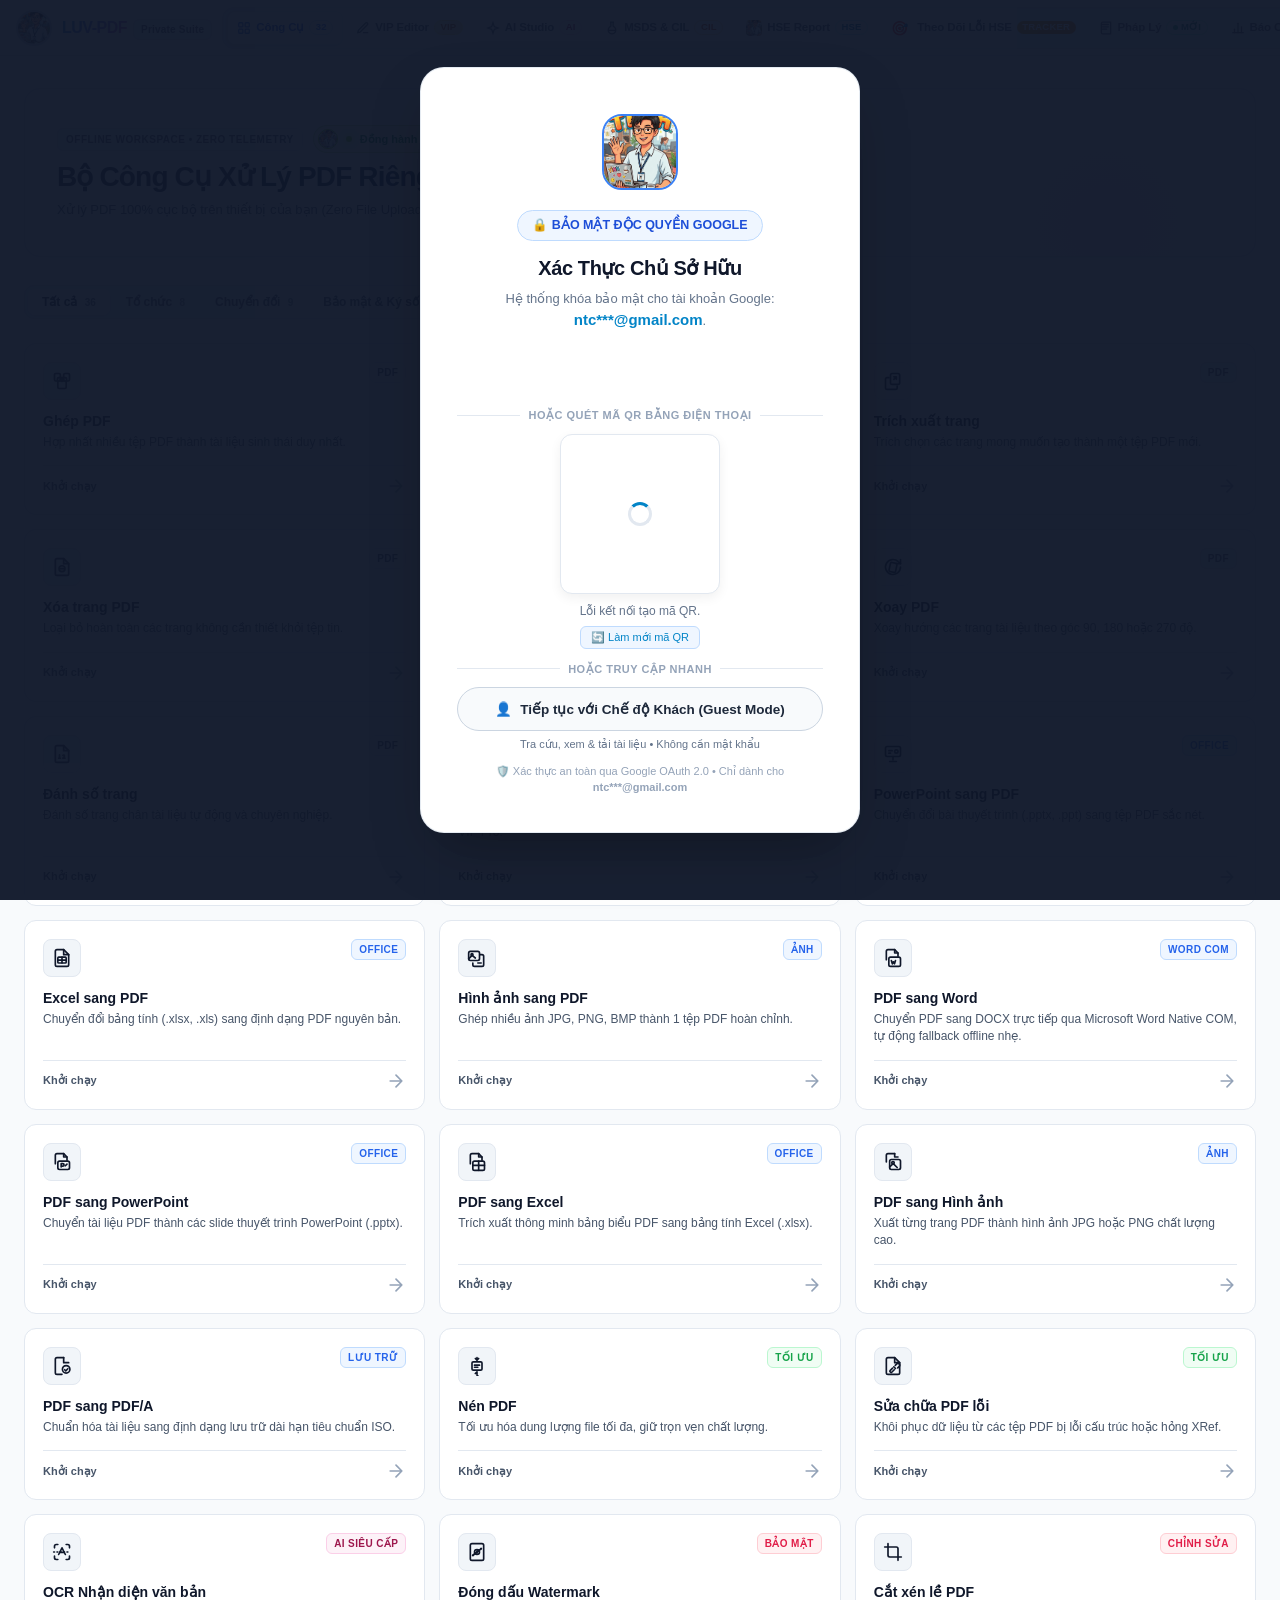
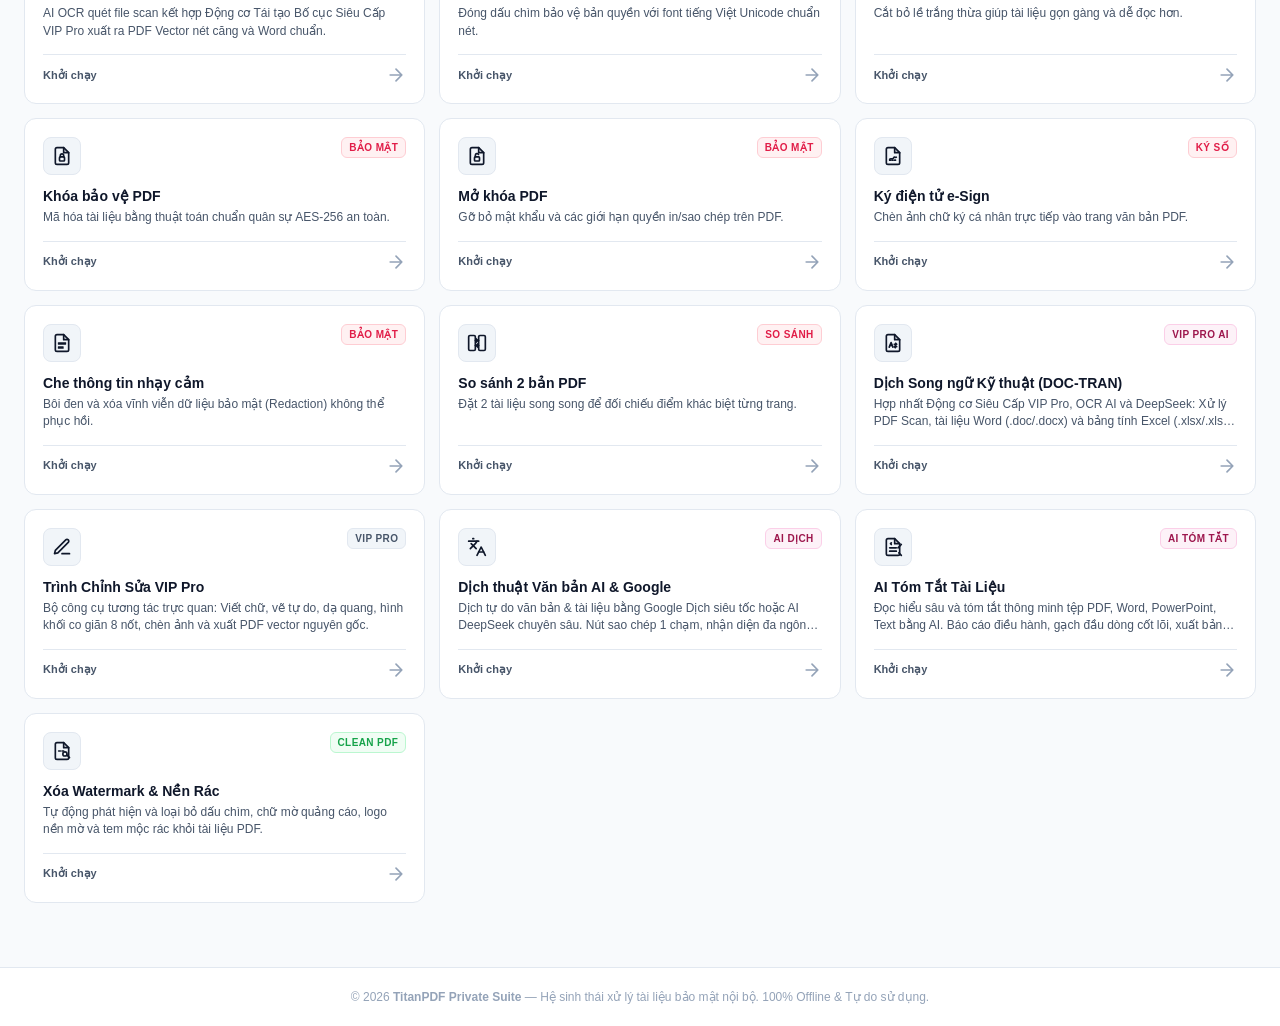
==== static/index.html @ eddba18b "fix(ui): isolate incident modal with fixed backdrop overlay, fix topbar text clipping, and enhance t" ====
<!DOCTYPE html>
<html lang="vi">
<head>
    <meta charset="UTF-8">
    <meta name="viewport" content="width=device-width, initial-scale=1.0">
    <title>LUV-PDF Private Suite — Hệ Sinh Thái Xử Lý Tài Liệu Cục Bộ</title>
    <link rel="icon" type="image/jpeg" href="icons/hse_avatar.jpg">
    <link rel="shortcut icon" href="icons/hse_avatar.jpg">
    <!-- Progressive Web App (PWA) Manifest & Meta Tags -->
    <link rel="manifest" href="manifest.json">
    <meta name="theme-color" content="#0284c7">
    <meta name="mobile-web-app-capable" content="yes">
    <meta name="apple-mobile-web-app-capable" content="yes">
    <meta name="apple-mobile-web-app-status-bar-style" content="black-translucent">
    <meta name="apple-mobile-web-app-title" content="LUV-PDF">
    <link rel="apple-touch-icon" href="icons/icon-192.png">
    <!-- Synchronous Inline Theme & Universal API Authentication Interceptor -->
    <script>
        (function() {
            var t = localStorage.getItem("luv_theme") || "clean";
            document.documentElement.setAttribute("data-theme", t);

            // Universal Fetch Interceptor: Ensures 100% of all /api calls carry authentication headers and cookies
            var originalFetch = window.fetch;
            window.fetch = function(resource, init) {
                init = init || {};
                var url = typeof resource === 'string' ? resource : (resource ? (resource.url || '') : '');
                if (url && (url.startsWith('/api/') || url.indexOf('/api/') !== -1)) {
                    init.headers = init.headers || {};
                    var token = sessionStorage.getItem('luv_auth_token') || localStorage.getItem('luv_auth_token') || 'verified';
                    var role = sessionStorage.getItem('luv_user_role') || (document.body ? document.body.getAttribute('data-role') : null) || 'owner';

                    if (!init.credentials) {
                        init.credentials = 'same-origin';
                    }

                    if (typeof Headers !== "undefined" && init.headers instanceof Headers) {
                        if (!init.headers.has('X-Titan-Session') && token) init.headers.set('X-Titan-Session', token);
                        if (!init.headers.has('X-Titan-Role') && role) init.headers.set('X-Titan-Role', role);
                        if (!init.headers.has('Authorization') && token) init.headers.set('Authorization', 'Bearer ' + token);
                    } else if (Array.isArray(init.headers)) {
                        if (token) init.headers.push(['X-Titan-Session', token]);
                        if (role) init.headers.push(['X-Titan-Role', role]);
                        if (token) init.headers.push(['Authorization', 'Bearer ' + token]);
                    } else {
                        if (!init.headers['X-Titan-Session'] && token) init.headers['X-Titan-Session'] = token;
                        if (!init.headers['X-Titan-Role'] && role) init.headers['X-Titan-Role'] = role;
                        if (!init.headers['Authorization'] && token) init.headers['Authorization'] = 'Bearer ' + token;
                    }
                }
                return originalFetch.call(this, resource, init);
            };
        })();
    </script>
    <!-- 100% Offline Local Stylesheet - Zero External CDNs -->
    <link rel="stylesheet" href="style.css">
    <link rel="stylesheet" href="hse_style.css">
    <link rel="stylesheet" href="hse_defect_tracker.css">
    <link rel="stylesheet" href="legal_style.css">
    <link rel="stylesheet" href="monthly_inventory.css">
    <link rel="stylesheet" href="gatepass_studio.css">
    <link rel="stylesheet" href="license_manager.css">
    <!-- Local Offline PDF.js -->
    <script src="libs/pdf.min.js"></script>
    <!-- Google Identity Services (Sign In With Google) -->
    <script src="https://accounts.google.com/gsi/client" async defer></script>
    <!-- ExcelJS for instant client-side Excel generation -->
    <script src="libs/exceljs.min.js"></script>
    <script>if(!window.ExcelJS){document.write('<script src="https://cdnjs.cloudflare.com/ajax/libs/exceljs/4.4.0/exceljs.min.js"><\/script>');}</script>
</head>
<body>

    <!-- ============================================================ -->
    <!-- TITANPDF MASTER SVG ICON SPRITE (100% LOCAL • ZERO CDN)     -->
    <!-- 56 Geometric Vector Symbols: 26 Tools + 30 UI Controls       -->
    <!-- ============================================================ -->
    <svg id="icon-sprite" xmlns="http://www.w3.org/2000/svg" style="display: none;" aria-hidden="true">
        <!-- TOOL ICONS (26 Tools) -->
        <symbol id="icon-merge" viewBox="0 0 24 24" fill="none" stroke="currentColor" stroke-width="2" stroke-linecap="round" stroke-linejoin="round">
            <rect x="3" y="3" width="7" height="9" rx="1.5" />
            <rect x="14" y="3" width="7" height="9" rx="1.5" />
            <rect x="7" y="12" width="10" height="9" rx="1.5" />
            <path d="M6.5 12V9.5a1.5 1.5 0 0 1 1.5-1.5h8a1.5 1.5 0 0 1 1.5 1.5V12" />
            <path d="M12 8v4" />
            <path d="m10 10.5 2 2 2-2" />
        </symbol>

        <symbol id="icon-split" viewBox="0 0 24 24" fill="none" stroke="currentColor" stroke-width="2" stroke-linecap="round" stroke-linejoin="round">
            <rect x="4" y="3" width="16" height="18" rx="2" />
            <path d="M12 3v18" stroke-dasharray="2 2" />
            <path d="m8 10-3 2 3 2" />
            <path d="m16 10 3 2-3 2" />
        </symbol>

        <symbol id="icon-extract-pages" viewBox="0 0 24 24" fill="none" stroke="currentColor" stroke-width="2" stroke-linecap="round" stroke-linejoin="round">
            <path d="M7 8H5a2 2 0 0 0-2 2v10a2 2 0 0 0 2 2h10a2 2 0 0 0 2-2v-2" />
            <rect x="9" y="3" width="11" height="13" rx="2" />
            <path d="m13 10 3-3m0 0h-3m3 0v3" />
        </symbol>

        <symbol id="icon-delete-pages" viewBox="0 0 24 24" fill="none" stroke="currentColor" stroke-width="2" stroke-linecap="round" stroke-linejoin="round">
            <path d="M14 2H6a2 2 0 0 0-2 2v16a2 2 0 0 0 2 2h12a2 2 0 0 0 2-2V8z" />
            <polyline points="14 2 14 8 20 8" />
            <circle cx="12" cy="14" r="3.5" />
            <path d="M10 14h4" />
        </symbol>

        <symbol id="icon-organize" viewBox="0 0 24 24" fill="none" stroke="currentColor" stroke-width="2" stroke-linecap="round" stroke-linejoin="round">
            <rect x="3" y="3" width="8" height="10" rx="1.5" />
            <rect x="13" y="11" width="8" height="10" rx="1.5" />
            <path d="m18 7-2-2m0 0-2 2m2-2v4" />
            <path d="m6 17 2 2m0 0 2-2m-2 2v-4" />
        </symbol>

        <symbol id="icon-rotate" viewBox="0 0 24 24" fill="none" stroke="currentColor" stroke-width="2" stroke-linecap="round" stroke-linejoin="round">
            <rect x="8" y="7" width="8" height="11" rx="1.5" transform="rotate(12 12 12.5)" />
            <path d="M21 12a9 9 0 1 1-2.64-6.36L21 8" />
            <path d="M21 3v5h-5" />
        </symbol>

        <symbol id="icon-page-numbers" viewBox="0 0 24 24" fill="none" stroke="currentColor" stroke-width="2" stroke-linecap="round" stroke-linejoin="round">
            <path d="M14 2H6a2 2 0 0 0-2 2v16a2 2 0 0 0 2 2h12a2 2 0 0 0 2-2V8z" />
            <polyline points="14 2 14 8 20 8" />
            <path d="M8 17h2M9 13v4" />
            <path d="M13 13.5a1.2 1.2 0 0 1 2 1c0 1-1.8 1.8-2 2.5h2.5" />
        </symbol>

        <symbol id="icon-word-to-pdf" viewBox="0 0 24 24" fill="none" stroke="currentColor" stroke-width="2" stroke-linecap="round" stroke-linejoin="round">
            <path d="M14 2H6a2 2 0 0 0-2 2v16a2 2 0 0 0 2 2h12a2 2 0 0 0 2-2V8z" />
            <polyline points="14 2 14 8 20 8" />
            <path d="m8 13 1.5 5 1.5-3.5 1.5 3.5 1.5-5" />
        </symbol>

        <symbol id="icon-ppt-to-pdf" viewBox="0 0 24 24" fill="none" stroke="currentColor" stroke-width="2" stroke-linecap="round" stroke-linejoin="round">
            <rect x="3" y="3" width="18" height="12" rx="2" />
            <path d="M7 8h4M7 11h2" />
            <circle cx="16" cy="9" r="2" />
            <path d="M12 15v4M8 21h8" />
        </symbol>

        <symbol id="icon-excel-to-pdf" viewBox="0 0 24 24" fill="none" stroke="currentColor" stroke-width="2" stroke-linecap="round" stroke-linejoin="round">
            <path d="M14 2H6a2 2 0 0 0-2 2v16a2 2 0 0 0 2 2h12a2 2 0 0 0 2-2V8z" />
            <polyline points="14 2 14 8 20 8" />
            <rect x="7" y="11" width="10" height="7" rx="1" />
            <line x1="7" y1="14.5" x2="17" y2="14.5" />
            <line x1="12" y1="11" x2="12" y2="18" />
        </symbol>

        <symbol id="icon-images-to-pdf" viewBox="0 0 24 24" fill="none" stroke="currentColor" stroke-width="2" stroke-linecap="round" stroke-linejoin="round">
            <rect x="2" y="4" width="13" height="11" rx="2" />
            <circle cx="6" cy="8" r="1.2" />
            <path d="m2 13 3.5-3.5a1 1 0 0 1 1.4 0L10 12" />
            <path d="M16 8h2a2 2 0 0 1 2 2v10a2 2 0 0 1-2 2h-9a2 2 0 0 1-2-2v-2" />
            <path d="M13 18h4" />
        </symbol>

        <symbol id="icon-pdf-to-word" viewBox="0 0 24 24" fill="none" stroke="currentColor" stroke-width="2" stroke-linecap="round" stroke-linejoin="round">
            <path d="M4 14V4a2 2 0 0 1 2-2h8l4 4v4" />
            <polyline points="14 2 14 6 18 6" />
            <rect x="7" y="11" width="14" height="11" rx="2" />
            <path d="m10 15 1.2 4 1.3-2.5 1.3 2.5 1.2-4" />
        </symbol>

        <symbol id="icon-pdf-to-ppt" viewBox="0 0 24 24" fill="none" stroke="currentColor" stroke-width="2" stroke-linecap="round" stroke-linejoin="round">
            <path d="M4 14V4a2 2 0 0 1 2-2h8l4 4v4" />
            <polyline points="14 2 14 6 18 6" />
            <rect x="7" y="11" width="14" height="10" rx="2" />
            <path d="M11 18v-4h2a1.5 1.5 0 0 1 0 3h-2" />
            <path d="m16 16.5 2-2" />
        </symbol>

        <symbol id="icon-pdf-to-excel" viewBox="0 0 24 24" fill="none" stroke="currentColor" stroke-width="2" stroke-linecap="round" stroke-linejoin="round">
            <path d="M4 14V4a2 2 0 0 1 2-2h8l4 4v4" />
            <polyline points="14 2 14 6 18 6" />
            <rect x="7" y="11" width="14" height="11" rx="2" />
            <line x1="7" y1="16" x2="21" y2="16" />
            <line x1="14" y1="11" x2="14" y2="22" />
        </symbol>

        <symbol id="icon-pdf-to-images" viewBox="0 0 24 24" fill="none" stroke="currentColor" stroke-width="2" stroke-linecap="round" stroke-linejoin="round">
            <path d="M14 2H6a2 2 0 0 0-2 2v8" />
            <polyline points="14 2 14 6 18 6" />
            <rect x="8" y="9" width="13" height="12" rx="2" />
            <circle cx="12" cy="13" r="1.5" />
            <path d="m8 18 3.5-3.5a1 1 0 0 1 1.4 0l4.1 4.1" />
        </symbol>

        <symbol id="icon-pdf-to-pdfa" viewBox="0 0 24 24" fill="none" stroke="currentColor" stroke-width="2" stroke-linecap="round" stroke-linejoin="round">
            <path d="M14 2H6a2 2 0 0 0-2 2v16a2 2 0 0 0 2 2h6" />
            <polyline points="14 2 14 8 20 8" />
            <circle cx="17" cy="16" r="4.5" />
            <path d="m15.2 16.5 1.3 1.3 2.5-2.5" />
        </symbol>

        <symbol id="icon-compress" viewBox="0 0 24 24" fill="none" stroke="currentColor" stroke-width="2" stroke-linecap="round" stroke-linejoin="round">
            <rect x="6" y="7" width="12" height="10" rx="1.5" />
            <path d="M12 2v3m0 0-2-2m2 2 2-2" />
            <path d="M12 22v-3m0 0-2 2m2 2 2 2" />
            <line x1="9" y1="11" x2="15" y2="11" />
            <line x1="9" y1="13.5" x2="13" y2="13.5" />
        </symbol>

        <symbol id="icon-repair" viewBox="0 0 24 24" fill="none" stroke="currentColor" stroke-width="2" stroke-linecap="round" stroke-linejoin="round">
            <path d="M14 2H6a2 2 0 0 0-2 2v16a2 2 0 0 0 2 2h12a2 2 0 0 0 2-2V8z" />
            <polyline points="14 2 14 8 20 8" />
            <path d="m14.7 11.3 1.8-1.8a2.1 2.1 0 0 1 3 3l-1.8 1.8" />
            <path d="m11.5 14.5-3 3a1 1 0 0 0 0 1.4l.6.6a1 1 0 0 0 1.4 0l3-3" />
            <path d="m13 13 2 2" />
        </symbol>

        <symbol id="icon-ocr" viewBox="0 0 24 24" fill="none" stroke="currentColor" stroke-width="2" stroke-linecap="round" stroke-linejoin="round">
            <path d="M3 7V5a2 2 0 0 1 2-2h2" />
            <path d="M17 3h2a2 2 0 0 1 2 2v2" />
            <path d="M21 17v2a2 2 0 0 1-2 2h-2" />
            <path d="M7 21H5a2 2 0 0 1-2-2v-2" />
            <path d="m8 15 4-8 4 8" />
            <line x1="9.5" y1="12.5" x2="14.5" y2="12.5" />
            <line x1="2" y1="12" x2="22" y2="12" stroke-dasharray="1 3" />
        </symbol>

        <symbol id="icon-watermark" viewBox="0 0 24 24" fill="none" stroke="currentColor" stroke-width="2" stroke-linecap="round" stroke-linejoin="round">
            <rect x="4" y="2" width="16" height="20" rx="2" />
            <path d="m7 16 10-8" stroke-dasharray="2 2" stroke-width="2.5" />
            <circle cx="12" cy="12" r="3" />
            <path d="M12 10.5v3" />
        </symbol>

        <symbol id="icon-crop" viewBox="0 0 24 24" fill="none" stroke="currentColor" stroke-width="2" stroke-linecap="round" stroke-linejoin="round">
            <path d="M6 2v14a2 2 0 0 0 2 2h14" />
            <path d="M18 22V8a2 2 0 0 0-2-2H2" />
        </symbol>

        <symbol id="icon-protect" viewBox="0 0 24 24" fill="none" stroke="currentColor" stroke-width="2" stroke-linecap="round" stroke-linejoin="round">
            <path d="M14 2H6a2 2 0 0 0-2 2v16a2 2 0 0 0 2 2h12a2 2 0 0 0 2-2V8z" />
            <polyline points="14 2 14 8 20 8" />
            <rect x="9" y="13" width="6" height="5" rx="1" />
            <path d="M10 13v-1.5a2 2 0 1 1 4 0V13" />
        </symbol>

        <symbol id="icon-unlock" viewBox="0 0 24 24" fill="none" stroke="currentColor" stroke-width="2" stroke-linecap="round" stroke-linejoin="round">
            <path d="M14 2H6a2 2 0 0 0-2 2v16a2 2 0 0 0 2 2h12a2 2 0 0 0 2-2V8z" />
            <polyline points="14 2 14 8 20 8" />
            <rect x="9" y="13" width="6" height="5" rx="1" />
            <path d="M10 13v-2a2 2 0 0 1 3.8-.8" />
        </symbol>

        <symbol id="icon-sign" viewBox="0 0 24 24" fill="none" stroke="currentColor" stroke-width="2" stroke-linecap="round" stroke-linejoin="round">
            <path d="M14 2H6a2 2 0 0 0-2 2v16a2 2 0 0 0 2 2h12a2 2 0 0 0 2-2V8z" />
            <polyline points="14 2 14 8 20 8" />
            <path d="M8 17h8" stroke-dasharray="1 2" />
            <path d="M8 16c1.5-2 3 1 4.5-1.5s2.5 0 3.5-1" />
        </symbol>

        <symbol id="icon-redact" viewBox="0 0 24 24" fill="none" stroke="currentColor" stroke-width="2" stroke-linecap="round" stroke-linejoin="round">
            <path d="M14 2H6a2 2 0 0 0-2 2v16a2 2 0 0 0 2 2h12a2 2 0 0 0 2-2V8z" />
            <polyline points="14 2 14 8 20 8" />
            <rect x="7" y="11" width="10" height="3" rx="0.5" fill="currentColor" stroke="none" />
            <rect x="7" y="16" width="7" height="3" rx="0.5" fill="currentColor" stroke="none" />
        </symbol>

        <symbol id="icon-compare" viewBox="0 0 24 24" fill="none" stroke="currentColor" stroke-width="2" stroke-linecap="round" stroke-linejoin="round">
            <rect x="2" y="3" width="8" height="18" rx="1.5" />
            <rect x="14" y="3" width="8" height="18" rx="1.5" />
            <path d="M10 9h4M10 15h4" />
            <path d="m11 7 2 2-2 2M13 13l-2 2 2 2" />
        </symbol>

        <!-- TOOL 27: DỊCH SONG NGỮ KỸ THUẬT (DOC-TRAN) -->
        <symbol id="icon-interlinear-translate" viewBox="0 0 24 24" fill="none" stroke="currentColor" stroke-width="2" stroke-linecap="round" stroke-linejoin="round">
            <path d="M14 2H6a2 2 0 0 0-2 2v16a2 2 0 0 0 2 2h12a2 2 0 0 0 2-2V8z" />
            <polyline points="14 2 14 8 20 8" />
            <path d="m7.5 17 2.2-5.5 2.2 5.5" />
            <line x1="8.3" y1="15" x2="11.1" y2="15" />
            <path d="M13.5 13.5h3m0 0-1.2-1.2m1.2 1.2-1.2 1.2" />
            <path d="M16.5 16.5h-3m0 0 1.2-1.2m-1.2 1.2 1.2 1.2" />
        </symbol>

        <symbol id="icon-doc-tran" viewBox="0 0 24 24" fill="none" stroke="currentColor" stroke-width="2" stroke-linecap="round" stroke-linejoin="round">
            <use href="#icon-interlinear-translate"></use>
        </symbol>

        <symbol id="icon-doc" viewBox="0 0 24 24" fill="none" stroke="currentColor" stroke-width="2" stroke-linecap="round" stroke-linejoin="round">
            <use href="#icon-interlinear-translate"></use>
        </symbol>

        <!-- TOOL 28: TRÌNH CHỈNH SỬA VIP PRO (VIP PDF EDITOR) -->
        <symbol id="icon-vip-editor" viewBox="0 0 24 24" fill="none" stroke="currentColor" stroke-width="2" stroke-linecap="round" stroke-linejoin="round">
            <path d="M12 20h9" />
            <path d="M16.5 3.5a2.121 2.121 0 0 1 3 3L7 19l-4 1 1-4L16.5 3.5z" />
        </symbol>

        <!-- TOOL 29: DỊCH THUẬT VĂN BẢN (AI TRANSLATOR) -->
        <symbol id="icon-ai-translator" viewBox="0 0 24 24" fill="none" stroke="currentColor" stroke-width="2" stroke-linecap="round" stroke-linejoin="round">
            <path d="m5 8 6 6" />
            <path d="m4 14 6-6 2-3" />
            <path d="M2 5h12" />
            <path d="M7 2h1" />
            <path d="m22 22-5-10-5 10" />
            <path d="M14 18h6" />
        </symbol>

        <!-- TOOL 30: AI TÓM TẮT TÀI LIỆU (AI SUMMARIZER) -->
        <symbol id="icon-ai-summarizer" viewBox="0 0 24 24" fill="none" stroke="currentColor" stroke-width="2" stroke-linecap="round" stroke-linejoin="round">
            <path d="M14 2H6a2 2 0 0 0-2 2v16a2 2 0 0 0 2 2h12a2 2 0 0 0 2-2V8z" />
            <polyline points="14 2 14 8 20 8" />
            <line x1="16" y1="13" x2="8" y2="13" />
            <line x1="16" y1="17" x2="8" y2="17" />
            <path d="m10 9-1-1 1-1" />
            <path d="m19 19 3 3" />
            <path d="m18 13 4-4" />
        </symbol>

        <!-- TOOL 31: XÓA WATERMARK & NỀN RÁC (WATERMARK REMOVER) -->
        <symbol id="icon-remove-watermark" viewBox="0 0 24 24" fill="none" stroke="currentColor" stroke-width="2" stroke-linecap="round" stroke-linejoin="round">
            <path d="M14 2H6a2 2 0 0 0-2 2v16a2 2 0 0 0 2 2h12a2 2 0 0 0 2-2V8z" />
            <polyline points="14 2 14 8 20 8" />
            <line x1="8" y1="12" x2="16" y2="12" stroke-dasharray="2 2" />
            <path d="m18 17 3 3" />
            <circle cx="15.5" cy="15.5" r="2.5" />
        </symbol>

        <!-- TOOL 32: MSDS AI & SỔ HÓA CHẤT CIL -->
        <symbol id="icon-msds-studio" viewBox="0 0 24 24" fill="none" stroke="currentColor" stroke-width="2" stroke-linecap="round" stroke-linejoin="round">
            <path d="M10 2v7.31L4.15 19.37A2 2 0 0 0 5.84 22h12.32a2 2 0 0 0 1.69-2.63L14 9.31V2" />
            <path d="M8.5 2h7" />
            <path d="M7 16h10" />
            <circle cx="10" cy="18.5" r="1" fill="currentColor" />
            <circle cx="14" cy="18" r="1" fill="currentColor" />
        </symbol>

        <!-- TOOL 33: HSE REPORT STUDIO -->
        <symbol id="icon-hse-studio" viewBox="0 0 24 24" fill="none" stroke="currentColor" stroke-width="2" stroke-linecap="round" stroke-linejoin="round">
            <path d="M16 4h2a2 2 0 0 1 2 2v14a2 2 0 0 1-2 2H6a2 2 0 0 1-2-2V6a2 2 0 0 1 2-2h2" />
            <rect x="8" y="2" width="8" height="4" rx="1" ry="1" />
            <path d="m9 14 2 2 4-4" />
            <path d="M9 10h6" />
        </symbol>

        <!-- GOOGLE DRIVE SYNC ICON -->
        <symbol id="icon-google-drive" viewBox="0 0 24 24" fill="none" stroke="currentColor" stroke-width="2" stroke-linecap="round" stroke-linejoin="round">
            <path d="M4 14.899A7 7 0 1 1 15.71 8h1.79a4.5 4.5 0 0 1 2.5 8.242" />
            <path d="M12 12v9" />
            <path d="m8 17 4-4 4 4" />
        </symbol>

        <!-- UI CONTROL ICONS (30 UI Icons) -->
        <symbol id="icon-search" viewBox="0 0 24 24" fill="none" stroke="currentColor" stroke-width="2" stroke-linecap="round" stroke-linejoin="round">
            <circle cx="11" cy="11" r="8" />
            <path d="m21 21-4.35-4.35" />
        </symbol>

        <symbol id="icon-clear" viewBox="0 0 24 24" fill="none" stroke="currentColor" stroke-width="2" stroke-linecap="round" stroke-linejoin="round">
            <path d="M18 6 6 18M6 6l12 12" />
        </symbol>

        <symbol id="icon-arrow-right" viewBox="0 0 24 24" fill="none" stroke="currentColor" stroke-width="2" stroke-linecap="round" stroke-linejoin="round">
            <path d="M5 12h14M12 5l7 7-7 7" />
        </symbol>

        <symbol id="icon-arrow-left" viewBox="0 0 24 24" fill="none" stroke="currentColor" stroke-width="2" stroke-linecap="round" stroke-linejoin="round">
            <path d="M19 12H5M12 19l-7-7 7-7" />
        </symbol>

        <symbol id="icon-rotate-cw" viewBox="0 0 24 24" fill="none" stroke="currentColor" stroke-width="2" stroke-linecap="round" stroke-linejoin="round">
            <path d="M21 12a9 9 0 1 1-2.64-6.36L21 8" />
            <path d="M21 3v5h-5" />
        </symbol>

        <symbol id="icon-rotate-ccw" viewBox="0 0 24 24" fill="none" stroke="currentColor" stroke-width="2" stroke-linecap="round" stroke-linejoin="round">
            <path d="M3 12a9 9 0 1 0 2.64-6.36L3 8" />
            <path d="M3 3v5h5" />
        </symbol>

        <symbol id="icon-trash" viewBox="0 0 24 24" fill="none" stroke="currentColor" stroke-width="2" stroke-linecap="round" stroke-linejoin="round">
            <path d="M3 6h18M19 6v14a2 2 0 0 1-2 2H7a2 2 0 0 1-2-2V6M8 6V4a2 2 0 0 1 2-2h4a2 2 0 0 1 2 2v2M10 11v6M14 11v6" />
        </symbol>

        <symbol id="icon-check" viewBox="0 0 24 24" fill="none" stroke="currentColor" stroke-width="2" stroke-linecap="round" stroke-linejoin="round">
            <path d="M20 6 9 17l-5-5" />
        </symbol>

        <symbol id="icon-circle-check" viewBox="0 0 24 24" fill="none" stroke="currentColor" stroke-width="2" stroke-linecap="round" stroke-linejoin="round">
            <circle cx="12" cy="12" r="10" />
            <path d="m9 12 2 2 4-4" />
        </symbol>

        <symbol id="icon-check-double" viewBox="0 0 24 24" fill="none" stroke="currentColor" stroke-width="2" stroke-linecap="round" stroke-linejoin="round">
            <path d="m18 6-9 9-4-4M22 10l-9 9-2-2" />
        </symbol>

        <symbol id="icon-zoom-in" viewBox="0 0 24 24" fill="none" stroke="currentColor" stroke-width="2" stroke-linecap="round" stroke-linejoin="round">
            <circle cx="11" cy="11" r="8" />
            <line x1="21" y1="21" x2="16.65" y2="16.65" />
            <line x1="11" y1="8" x2="11" y2="14" />
            <line x1="8" y1="11" x2="14" y2="11" />
        </symbol>

        <symbol id="icon-zoom-out" viewBox="0 0 24 24" fill="none" stroke="currentColor" stroke-width="2" stroke-linecap="round" stroke-linejoin="round">
            <circle cx="11" cy="11" r="8" />
            <line x1="21" y1="21" x2="16.65" y2="16.65" />
            <line x1="8" y1="11" x2="14" y2="11" />
        </symbol>

        <symbol id="icon-download" viewBox="0 0 24 24" fill="none" stroke="currentColor" stroke-width="2" stroke-linecap="round" stroke-linejoin="round">
            <path d="M21 15v4a2 2 0 0 1-2 2H5a2 2 0 0 1-2-2v-4M7 10l5 5 5-5M12 15V3" />
        </symbol>

        <symbol id="icon-eye" viewBox="0 0 24 24" fill="none" stroke="currentColor" stroke-width="2" stroke-linecap="round" stroke-linejoin="round">
            <path d="M2 12s3-7 10-7 10 7 10 7-3 7-10 7-10-7-10-7Z" />
            <circle cx="12" cy="12" r="3" />
        </symbol>

        <symbol id="icon-eye-off" viewBox="0 0 24 24" fill="none" stroke="currentColor" stroke-width="2" stroke-linecap="round" stroke-linejoin="round">
            <path d="M9.88 9.88a3 3 0 1 0 4.24 4.24M10.73 5.08A10.43 10.43 0 0 1 12 5c7 0 10 7 10 7a13.16 13.16 0 0 1-1.67 2.68M6.61 6.61A13.526 13.526 0 0 0 2 12s3 7 10 7a9.74 9.74 0 0 0 5.39-1.61M2 2l20 20" />
        </symbol>

        <symbol id="icon-spinner" viewBox="0 0 24 24" fill="none" stroke="currentColor" stroke-width="2" stroke-linecap="round" stroke-linejoin="round">
            <path d="M21 12a9 9 0 1 1-6.22-8.56" />
        </symbol>

        <symbol id="icon-grid-view" viewBox="0 0 24 24" fill="none" stroke="currentColor" stroke-width="2" stroke-linecap="round" stroke-linejoin="round">
            <rect width="7" height="7" x="3" y="3" rx="1.5" />
            <rect width="7" height="7" x="14" y="3" rx="1.5" />
            <rect width="7" height="7" x="14" y="14" rx="1.5" />
            <rect width="7" height="7" x="3" y="14" rx="1.5" />
        </symbol>

        <symbol id="icon-reader-view" viewBox="0 0 24 24" fill="none" stroke="currentColor" stroke-width="2" stroke-linecap="round" stroke-linejoin="round">
            <path d="M4 19.5v-15A2.5 2.5 0 0 1 6.5 2H20v20H6.5a2.5 2.5 0 0 1-2.5-2.5ZM4 6h16M8 10h8M8 14h6" />
        </symbol>

        <symbol id="icon-file-list" viewBox="0 0 24 24" fill="none" stroke="currentColor" stroke-width="2" stroke-linecap="round" stroke-linejoin="round">
            <path d="m2 17 10 5 10-5M2 12l10 5 10-5M12 2 2 7l10 5 10-5-10-5Z" />
        </symbol>

        <symbol id="icon-upload" viewBox="0 0 24 24" fill="none" stroke="currentColor" stroke-width="2" stroke-linecap="round" stroke-linejoin="round">
            <path d="M4 14.9A7 7 0 1 1 15.7 8h1.8a4.5 4.5 0 0 1 2.5 8.2M12 12v9M8 16l4-4 4 4" />
        </symbol>

        <symbol id="icon-plus" viewBox="0 0 24 24" fill="none" stroke="currentColor" stroke-width="2" stroke-linecap="round" stroke-linejoin="round">
            <path d="M12 5v14M5 12h14" />
        </symbol>

        <symbol id="icon-sliders" viewBox="0 0 24 24" fill="none" stroke="currentColor" stroke-width="2" stroke-linecap="round" stroke-linejoin="round">
            <line x1="4" x2="4" y1="21" y2="14" />
            <line x1="4" x2="4" y1="10" y2="3" />
            <line x1="12" x2="12" y1="21" y2="12" />
            <line x1="12" x2="12" y1="8" y2="3" />
            <line x1="20" x2="20" y1="21" y2="16" />
            <line x1="20" x2="20" y1="12" y2="3" />
            <line x1="1" x2="7" y1="14" y2="14" />
            <line x1="9" x2="15" y1="8" y2="8" />
            <line x1="17" x2="23" y1="16" y2="16" />
        </symbol>

        <symbol id="icon-sparkles" viewBox="0 0 24 24" fill="none" stroke="currentColor" stroke-width="2" stroke-linecap="round" stroke-linejoin="round">
            <path d="m12 3-1.9 5.8a2 2 0 0 1-1.3 1.3L3 12l5.8 1.9a2 2 0 0 1 1.3 1.3L12 21l1.9-5.8a2 2 0 0 1 1.3-1.3L21 12l-5.8-1.9a2 2 0 0 1-1.3-1.3L12 3Z" />
        </symbol>

        <symbol id="icon-chevron-left" viewBox="0 0 24 24" fill="none" stroke="currentColor" stroke-width="2" stroke-linecap="round" stroke-linejoin="round">
            <path d="m15 18-6-6 6-6" />
        </symbol>

        <symbol id="icon-chevron-right" viewBox="0 0 24 24" fill="none" stroke="currentColor" stroke-width="2" stroke-linecap="round" stroke-linejoin="round">
            <path d="m9 18 6-6-6-6" />
        </symbol>

        <symbol id="icon-arrow-up" viewBox="0 0 24 24" fill="none" stroke="currentColor" stroke-width="2" stroke-linecap="round" stroke-linejoin="round">
            <path d="m5 12 7-7 7 7M12 19V5" />
        </symbol>

        <symbol id="icon-arrow-down" viewBox="0 0 24 24" fill="none" stroke="currentColor" stroke-width="2" stroke-linecap="round" stroke-linejoin="round">
            <path d="m19 12-7 7-7-7M12 5v14" />
        </symbol>

        <symbol id="icon-shield" viewBox="0 0 24 24" fill="none" stroke="currentColor" stroke-width="2" stroke-linecap="round" stroke-linejoin="round">
            <path d="M12 22s8-4 8-10V5l-8-3-8 3v7c0 6 8 10 8 10Z" />
        </symbol>

        <symbol id="icon-bolt" viewBox="0 0 24 24" fill="currentColor" stroke="none">
            <polygon points="13 2 3 14 12 14 11 22 21 10 12 10 13 2" />
        </symbol>

        <symbol id="icon-file-lines" viewBox="0 0 24 24" fill="none" stroke="currentColor" stroke-width="2" stroke-linecap="round" stroke-linejoin="round">
            <path d="M14 2H6a2 2 0 0 0-2 2v16a2 2 0 0 0 2 2h12a2 2 0 0 0 2-2V8z" />
            <polyline points="14 2 14 8 20 8" />
            <line x1="16" y1="13" x2="8" y2="13" />
            <line x1="16" y1="17" x2="8" y2="17" />
            <polyline points="10 9 9 9 8 9" />
        </symbol>

        <symbol id="icon-grip-vertical" viewBox="0 0 24 24" fill="none" stroke="currentColor" stroke-width="2" stroke-linecap="round" stroke-linejoin="round">
            <circle cx="9" cy="12" r="1.3" fill="currentColor"/>
            <circle cx="9" cy="6" r="1.3" fill="currentColor"/>
            <circle cx="9" cy="18" r="1.3" fill="currentColor"/>
            <circle cx="15" cy="12" r="1.3" fill="currentColor"/>
            <circle cx="15" cy="6" r="1.3" fill="currentColor"/>
            <circle cx="15" cy="18" r="1.3" fill="currentColor"/>
        </symbol>

        <symbol id="icon-empty-state" viewBox="0 0 24 24" fill="none" stroke="currentColor" stroke-width="2" stroke-linecap="round" stroke-linejoin="round">
            <circle cx="11" cy="11" r="8" />
            <path d="m21 21-4.35-4.35M9 9l4 4M13 9l-4 4" />
        </symbol>
    </svg>

    <!-- ============================================================ -->
    <!-- 1. SECURITY GATE LOCK SCREEN (Khóa Bảo Mật Chuẩn Doanh Nghiệp) -->
    <!-- ============================================================ -->
    <div id="security-gate" class="security-gate-overlay">
        <div class="security-card" id="security-card-box" style="max-width: 440px;">
            <div class="security-icon-box">
                <div class="security-avatar-wrapper">
                    <img src="icons/hse_avatar.jpg" alt="Nhân viên văn phòng siêu cấp Vip Pro" class="security-hse-avatar">
                </div>
            </div>
            
            <div style="display:inline-flex; align-items:center; gap:6px; background:#eff6ff; color:#1d4ed8; padding:5px 14px; border-radius:20px; font-size:12.5px; font-weight:600; margin-bottom:12px; border:1px solid #bfdbfe;">
                <span>🔒 BẢO MẬT ĐỘC QUYỀN GOOGLE</span>
            </div>
            
            <h2 class="security-title" style="margin-bottom:6px;">Xác Thực Chủ Sở Hữu</h2>
            <p class="security-subtitle" style="margin-bottom:14px;">Hệ thống khóa bảo mật cho tài khoản Google:<br><strong id="masked-owner-email" data-full-email="ntc270120cm@gmail.com" style="color:#0284c7; font-size:15px;">ntc***@gmail.com</strong>.</p>

            <!-- Option 1: Direct Google Sign-In Button on PC -->
            <div id="google-signin-container" style="margin: 10px 0 14px; display: flex; flex-direction: column; align-items: center; justify-content: center; min-height: 48px; width:100%;">
                <div id="g_id_onload"
                     data-client_id="1074976510569-vdgu3g3vumvd3fl4irtbhpgguau04qj8.apps.googleusercontent.com"
                     data-callback="handleGoogleCredentialResponse"
                     data-auto_prompt="true"
                     data-cancel_on_tap_outside="false">
                </div>
                <div class="g_id_signin" 
                     data-type="standard" 
                     data-shape="pill" 
                     data-theme="outline" 
                     data-text="signin_with" 
                     data-size="large" 
                     data-logo_alignment="left"
                     data-width="300">
                </div>
            </div>

            <!-- Visual Divider -->
            <div style="display:flex; align-items:center; margin:12px 0 10px; color:#94a3b8; font-size:11px; font-weight:700; width:100%;">
                <span style="flex:1; border-top:1px solid #e2e8f0;"></span>
                <span style="padding:0 8px; letter-spacing:0.5px;">HOẶC QUÉT MÃ QR BẰNG ĐIỆN THOẠI</span>
                <span style="flex:1; border-top:1px solid #e2e8f0;"></span>
            </div>

            <!-- Option 2: QR Code Sync Login (Zalo / Mobile Camera) -->
            <div id="qr-login-container" style="display:flex; flex-direction:column; align-items:center; margin:6px 0;">
                <div id="qr-code-box" style="width:160px; height:160px; background:#ffffff; border:1.5px solid #e2e8f0; border-radius:12px; display:flex; align-items:center; justify-content:center; box-shadow:0 4px 12px rgba(0,0,0,0.06); padding:4px; box-sizing:border-box; overflow:hidden;">
                    <div id="qr-spinner" class="legal-spinner" style="width:24px; height:24px; border:3px solid #e2e8f0; border-top-color:#0284c7; border-radius:50%; animation:legalSpin 0.8s linear infinite;"></div>
                </div>
                <div id="qr-status-text" style="font-size:12px; color:#64748b; margin-top:8px;">
                    📱 Dùng điện thoại quét mã QR để mở khóa nhanh
                </div>
                <button id="btn-refresh-qr" type="button" onclick="refreshQrSession()" style="display:none; margin:6px auto 0; font-size:11px; padding:4px 10px; background:#eff6ff; color:#0284c7; border:1px solid #bfdbfe; border-radius:6px; cursor:pointer;">
                    🔄 Làm mới mã QR
                </button>
            </div>

            <!-- Visual Divider 2: Guest Mode Option -->
            <div class="guest-gate-divider" style="display:flex; align-items:center; margin:12px 0 10px; color:#94a3b8; font-size:11px; font-weight:700; width:100%;">
                <span style="flex:1; border-top:1px solid #e2e8f0;"></span>
                <span style="padding:0 8px; letter-spacing:0.5px;">HOẶC TRUY CẬP NHANH</span>
                <span style="flex:1; border-top:1px solid #e2e8f0;"></span>
            </div>

            <!-- Option 3: Continue as Guest Button -->
            <div id="guest-login-container" style="width:100%; margin:4px 0 8px;">
                <button id="btn-guest-mode" type="button" onclick="continueAsGuest()" class="btn-guest-mode">
                    <span class="guest-btn-icon">👤</span>
                    <span class="guest-btn-label">Tiếp tục với Chế độ Khách (Guest Mode)</span>
                </button>
                <div class="guest-btn-subhint" style="font-size:11px; color:#64748b; text-align:center; margin-top:5px;">
                    Tra cứu, xem &amp; tải tài liệu • Không cần mật khẩu
                </div>
            </div>

            <div id="security-error-msg" class="security-error-msg hidden" style="margin-top: 10px; text-align: center; font-size: 13px;"></div>

            <!-- Hidden Compatibility Test Hooks (Preserved in DOM for automated test suites) -->
            <div id="security-compat-tools" style="position: absolute; bottom: 0; left: 0; width: 180px; height: 18px; opacity: 0; pointer-events: auto; z-index: 1; overflow: hidden; margin: 0; padding: 0;">
                <input type="password" id="security-passkey-input" placeholder="258079..." style="opacity: 0; width: 60px; height: 18px; border: none; outline: none;" />
                <button type="button" id="btn-unlock-app" onclick="handleSecurityUnlock(event)" style="opacity: 0; width: 30px; height: 18px; border: none; cursor: pointer;">Mở</button>
                <button type="button" id="btn-quick-unlock" onclick="quickUnlock()" style="opacity: 0; width: 30px; height: 18px; border: none; cursor: pointer;">⚡</button>
            </div>

            <div class="security-footer-hint" style="margin-top:10px;">
                <span>🛡️ Xác thực an toàn qua Google OAuth 2.0 • Chỉ dành cho <strong id="masked-owner-footer-email" data-full-email="ntc270120cm@gmail.com">ntc***@gmail.com</strong></span>
            </div>
        </div>
    </div>

    <!-- ============================================================ -->
    <!-- 2. SECURITY SETTINGS & PASSWORD MANAGEMENT MODAL             -->
    <!-- ============================================================ -->
    <div id="security-settings-modal" class="vip-modal-backdrop hidden">
        <div class="vip-modal-content">
            <div class="vip-modal-header">
                <div style="display:flex; align-items:center; gap:10px;">
                    <div style="width:36px; height:36px; border-radius:8px; background:#eff6ff; color:#2563eb; display:flex; align-items:center; justify-content:center; flex-shrink:0;">
                        <svg width="20" height="20" viewBox="0 0 24 24" fill="none" stroke="currentColor" stroke-width="2"><path d="M12 22s8-4 8-10V5l-8-3-8 3v7c0 6 8 10 8 10z"/></svg>
                    </div>
                    <div>
                        <h3 style="margin:0; font-size:15px; font-weight:700; color:#0f172a;">Quản Trị Mật Khẩu, Khách &amp; Phân Quyền 36 Tools</h3>
                        <p style="margin:2px 0 0; font-size:11.5px; color:#64748b;">Mật mã hệ thống, quản lý thiết bị khách và phân quyền chi tiết từng công cụ riêng lẻ</p>
                    </div>
                </div>
                <button type="button" id="btn-close-security-modal" onclick="closeSecurityModal()" style="border:none; background:transparent; font-size:18px; cursor:pointer; color:#64748b; padding:4px 8px; border-radius:4px;">✕</button>
            </div>

            <!-- Tab Navigation Bar -->
            <div class="sec-tab-nav" role="tablist">
                <button type="button" class="sec-tab-btn active" id="sec-tab-btn-auth" role="tab" aria-selected="true" onclick="switchSecTab('auth')">
                    <span>🔐</span> Mật Mã &amp; Khóa Hệ Thống
                </button>
                <button type="button" class="sec-tab-btn" id="sec-tab-btn-guest" role="tab" aria-selected="false" onclick="switchSecTab('guest')">
                    <span>👤</span> Hồ Sơ &amp; Thiết Bị Khách
                </button>
                <button type="button" class="sec-tab-btn" id="sec-tab-btn-tools" role="tab" aria-selected="false" onclick="switchSecTab('tools')">
                    <span>🛠️</span> Phân Quyền Chi Tiết (36 Tools)
                </button>
                <button type="button" class="sec-tab-btn" id="sec-tab-btn-ai" role="tab" aria-selected="false" onclick="switchSecTab('ai')">
                    <span>🔑</span> Cấu Hình API Key &amp; Trí Tuệ Nhân Tạo
                </button>
            </div>

            <div class="vip-modal-body">
                <!-- TAB 1: MẬT MÃ & KHÓA HỆ THỐNG -->
                <div class="sec-tab-panel active" id="sec-panel-auth">
                    <!-- Section A: Toggle Startup Lock -->
                    <div style="background:#ffffff; border:1px solid #e2e8f0; border-radius:10px; padding:16px; margin-bottom:16px;">
                        <div style="display:flex; justify-content:space-between; align-items:center;">
                            <div>
                                <div style="font-weight:700; font-size:13.5px; color:#1e293b;">Khóa ứng dụng khi khởi động (Startup Lock Gate)</div>
                                <div style="font-size:12px; color:#64748b; margin-top:2px;">Yêu cầu nhập mật mã quản trị hoặc quét QR phiên khi mở ứng dụng</div>
                            </div>
                            <label class="switch-toggle" style="position:relative; display:inline-block; width:44px; height:24px; cursor:pointer; flex-shrink:0;">
                                <input type="checkbox" id="sec-toggle-gate-chk" onchange="handleToggleGate(this.checked)" style="opacity:0; width:0; height:0;" />
                                <span class="switch-slider" id="sec-toggle-slider" style="position:absolute; cursor:pointer; top:0; left:0; right:0; bottom:0; background:#cbd5e1; border-radius:24px; transition:0.2s;"></span>
                            </label>
                        </div>
                    </div>

                    <!-- Section B: Change Master Password -->
                    <div style="background:#ffffff; border:1px solid #e2e8f0; border-radius:10px; padding:16px; margin-bottom:16px;">
                        <div style="font-weight:700; font-size:13.5px; color:#1e293b; margin-bottom:14px; display:flex; align-items:center; gap:6px;">
                            <span>🔑</span> Đổi Mật Khẩu Quản Trị (Chính Chủ):
                        </div>
                        
                        <form id="form-change-password" onsubmit="handleChangePassword(event)">
                            <div style="margin-bottom: 10px;">
                                <label style="font-size:12px; font-weight:600; color:#475569; display:block; margin-bottom:4px;">Mật khẩu hiện tại:</label>
                                <input type="password" id="sec-curr-pass" class="input-text" placeholder="Nhập mật khẩu đang dùng..." required style="width:100%; font-size:13px; padding:8px 12px; border:1px solid #cbd5e1; border-radius:6px;" />
                            </div>

                            <div style="display:grid; grid-template-columns: 1fr 1fr; gap:10px; margin-bottom: 12px;">
                                <div>
                                    <label style="font-size:12px; font-weight:600; color:#475569; display:block; margin-bottom:4px;">Mật khẩu mới (Tối thiểu 4 ký tự):</label>
                                    <input type="password" id="sec-new-pass" class="input-text" placeholder="Nhập mật khẩu mới..." minlength="4" required style="width:100%; font-size:13px; padding:8px 12px; border:1px solid #cbd5e1; border-radius:6px;" />
                                </div>
                                <div>
                                    <label style="font-size:12px; font-weight:600; color:#475569; display:block; margin-bottom:4px;">Xác nhận mật khẩu mới:</label>
                                    <input type="password" id="sec-confirm-pass" class="input-text" placeholder="Nhập lại mật khẩu mới..." minlength="4" required style="width:100%; font-size:13px; padding:8px 12px; border:1px solid #cbd5e1; border-radius:6px;" />
                                </div>
                            </div>

                            <div id="sec-change-msg" class="hidden" style="padding:8px 12px; border-radius:6px; font-size:12px; margin-bottom:12px;"></div>

                            <button type="submit" id="btn-save-new-pass" class="btn-primary" style="width:100%; padding:10px; font-weight:700; font-size:13px; background:#2563eb; color:#fff; border:none; border-radius:6px; cursor:pointer;">
                                <span>CẬP NHẬT MẬT KHẨU MỚI</span>
                            </button>
                        </form>
                    </div>

                    <!-- Section C: Quick Lock App Button -->
                    <div style="background:#ffffff; border:1px solid #e2e8f0; border-radius:10px; padding:14px 16px; display:flex; justify-content:space-between; align-items:center;">
                        <div>
                            <div style="font-size:12.5px; font-weight:600; color:#1e293b;">Rời khỏi máy tính?</div>
                            <div style="font-size:11.5px; color:#64748b;">Khóa màn hình ngay lập tức để bảo vệ phiên làm việc của bạn</div>
                        </div>
                        <button type="button" onclick="closeSecurityModal(); lockApp();" class="btn-secondary btn-sm" style="color:#ef4444; border:1px solid #fca5a5; background:#fff; padding:7px 14px; border-radius:6px; font-size:12px; font-weight:600; cursor:pointer; display:inline-flex; align-items:center; gap:6px;">
                            <svg width="14" height="14" viewBox="0 0 24 24" fill="none" stroke="currentColor" stroke-width="2"><rect x="3" y="11" width="18" height="11" rx="2" ry="2"></rect><path d="M7 11V7a5 5 0 0 1 10 0v4"></path></svg>
                            Khóa Màn Hình Ngay
                        </button>
                    </div>
                </div>

                <!-- TAB 2: HỒ SƠ & THIẾT BỊ KHÁCH -->
                <div class="sec-tab-panel" id="sec-panel-guest">
                    <!-- Guest Profile & Quotas -->
                    <div style="background:#ffffff; border:1px solid #e2e8f0; border-radius:10px; padding:16px; margin-bottom:16px;">
                        <div style="font-weight:700; font-size:13.5px; color:#0f172a; margin-bottom:12px; display:flex; justify-content:space-between; align-items:center;">
                            <span>📋 Hồ Sơ Định Danh &amp; Hạn Mức Truy Cập</span>
                            <span id="guest-visits-stat-badge" style="font-size:11.5px; font-weight:600; padding:3px 10px; border-radius:12px; background:#eff6ff; color:#1d4ed8; border:1px solid #dbeafe;">Lượt: 0 / Không giới hạn</span>
                        </div>

                        <div style="margin-bottom:12px;">
                            <label style="font-size:12px; font-weight:600; color:#475569; display:block; margin-bottom:4px;">Tên định danh hiển thị của Khách:</label>
                            <input type="text" id="guest-name-input" class="input-text" placeholder="Khách (Chỉ Xem &amp; Tra Cứu)" style="width:100%; font-size:13px; padding:8px 12px; border:1px solid #cbd5e1; border-radius:6px;" />
                        </div>

                        <div style="display:flex; justify-content:space-between; align-items:center; margin-bottom:12px; padding:10px 12px; background:#f8fafc; border:1px solid #e2e8f0; border-radius:8px;">
                            <div>
                                <div style="font-weight:600; font-size:12.5px; color:#1e293b;">Chặn toàn bộ Khách (Block Guest Access)</div>
                                <div style="font-size:11.5px; color:#64748b;">Tạm thời vô hiệu hóa cổng truy cập Khách tại màn hình mở khóa</div>
                            </div>
                            <label class="switch-toggle" style="position:relative; display:inline-block; width:40px; height:22px; cursor:pointer; flex-shrink:0;">
                                <input type="checkbox" id="guest-blocked-switch" style="opacity:0; width:0; height:0;" />
                                <span class="switch-slider" style="position:absolute; cursor:pointer; top:0; left:0; right:0; bottom:0; background:#cbd5e1; border-radius:22px; transition:0.2s;"></span>
                            </label>
                        </div>

                        <div style="display:grid; grid-template-columns: 1fr 1fr; gap:12px; margin-bottom:14px;">
                            <div>
                                <label style="font-size:12px; font-weight:600; color:#475569; display:block; margin-bottom:4px;">Giới hạn lượt truy cập (0 = Không giới hạn):</label>
                                <input type="number" id="guest-max-visits-input" class="input-text" min="0" value="0" style="width:100%; font-size:13px; padding:8px 12px; border:1px solid #cbd5e1; border-radius:6px;" />
                            </div>
                            <div>
                                <label style="font-size:12px; font-weight:600; color:#475569; display:block; margin-bottom:4px;">Giới hạn thiết bị kết nối (0 = Không giới hạn):</label>
                                <input type="number" id="guest-max-devices-input" class="input-text" min="0" value="0" style="width:100%; font-size:13px; padding:8px 12px; border:1px solid #cbd5e1; border-radius:6px;" />
                            </div>
                        </div>

                        <div style="display:flex; gap:10px; flex-wrap:wrap;">
                            <button type="button" id="btn-save-guest-profile" onclick="saveGuestProfileAdmin()" class="btn-primary" style="flex:1; padding:9px 14px; font-size:12.5px; font-weight:600; background:#2563eb; color:#fff; border:none; border-radius:6px; cursor:pointer;">
                                💾 Lưu Hồ Sơ Khách
                            </button>
                            <button type="button" id="btn-reset-guest-visits" onclick="resetGuestVisitsAdmin()" class="btn-secondary" style="padding:9px 14px; font-size:12.5px; font-weight:600; background:#f1f5f9; color:#475569; border:1px solid #cbd5e1; border-radius:6px; cursor:pointer;" title="Đưa số lượt truy cập hiện tại về 0">
                                🔄 Đặt Lại Số Lượt
                            </button>
                            <button type="button" id="btn-delete-guest-profile" onclick="deleteGuestProfileAdmin()" class="btn-secondary" style="padding:9px 14px; font-size:12.5px; font-weight:600; background:#fff; color:#ef4444; border:1px solid #fca5a5; border-radius:6px; cursor:pointer;" title="Khôi phục hồ sơ và quyền khách về mặc định ban đầu">
                                🗑️ Khôi Phục Mặc Định
                            </button>
                        </div>
                        <div id="guest-profile-admin-msg" class="hidden" style="margin-top:10px; padding:8px 12px; border-radius:6px; font-size:12px;"></div>
                    </div>

                    <!-- Device Management -->
                    <div style="background:#ffffff; border:1px solid #e2e8f0; border-radius:10px; padding:16px;">
                        <div style="font-weight:700; font-size:13.5px; color:#0f172a; margin-bottom:10px; display:flex; justify-content:space-between; align-items:center;">
                            <span>📱 Danh Sách Thiết Bị Khách Đã Đăng Ký</span>
                            <button type="button" id="btn-reset-all-devices" onclick="resetAllGuestDevicesAdmin()" style="background:#fef2f2; border:1px solid #fecaca; color:#dc2626; font-size:11.5px; font-weight:600; cursor:pointer; padding:4px 10px; border-radius:6px;">
                                🔄 Đặt Lại Toàn Bộ Thiết Bị
                            </button>
                        </div>
                        <div id="guest-devices-list" style="max-height:220px; overflow-y:auto; border:1px solid #e2e8f0; border-radius:8px; background:#fff; padding:6px;">
                            <div style="font-size:12px; color:#94a3b8; text-align:center; padding:16px;">Đang tải danh sách thiết bị...</div>
                        </div>
                    </div>

                    <!-- Section: Nhật Ký Hoạt Động Của Khách (Guest Audit Log) -->
                    <div style="background:#ffffff; border:1px solid #e2e8f0; border-radius:10px; padding:16px; margin-top:16px;">
                        <div style="font-weight:700; font-size:13.5px; color:#0f172a; margin-bottom:10px; display:flex; justify-content:space-between; align-items:center;">
                            <div style="display:flex; align-items:center; gap:6px;">
                                <span>📜</span>
                                <span>Nhật Ký Hoạt Động Gần Đây (Guest Audit Log)</span>
                                <span id="guest-audit-count-badge" style="font-size:10.5px; background:#f1f5f9; color:#475569; padding:1px 6px; border-radius:10px;">0 bản ghi</span>
                            </div>
                            <button type="button" id="btn-clear-audit-log" onclick="clearGuestAuditLog()" style="background:#f8fafc; border:1px solid #cbd5e1; color:#64748b; font-size:11.5px; font-weight:600; cursor:pointer; padding:3px 10px; border-radius:6px; display:inline-flex; align-items:center; gap:4px;">
                                <span>🗑️</span> Xóa nhật ký
                            </button>
                        </div>
                        <div id="guest-audit-log-list" style="max-height:180px; overflow-y:auto; border:1px solid #e2e8f0; border-radius:8px; background:#f8fafc; padding:6px; font-family:monospace; font-size:11px;">
                            <div style="font-size:11.5px; color:#94a3b8; text-align:center; padding:16px; font-family:sans-serif;">Chưa có hoạt động nào được ghi nhận</div>
                        </div>
                    </div>
                </div>

                <!-- TAB 3: PHÂN QUYỀN CHI TIẾT 36 TOOLS -->
                <div class="sec-tab-panel" id="sec-panel-tools">
                    <!-- Top Action Bar -->
                    <div style="background:#ffffff; border:1px solid #e2e8f0; border-radius:10px; padding:12px 16px; margin-bottom:14px; display:flex; justify-content:space-between; align-items:center; flex-wrap:wrap; gap:10px;">
                        <div style="display:flex; align-items:center; gap:8px;">
                            <input type="text" id="sec-tools-search" placeholder="🔍 Tìm kiếm công cụ..." oninput="filterSecTools(this.value)" style="padding:6px 12px; font-size:12px; border:1px solid #cbd5e1; border-radius:6px; width:200px;" />
                            <span id="sec-tools-counter" style="font-size:12px; font-weight:600; color:#64748b;">Đang bật: 36/36</span>
                        </div>
                        <div style="display:flex; align-items:center; gap:8px;">
                            <button type="button" onclick="toggleAllSecTools(true)" style="background:#ecfdf5; color:#059669; border:1px solid #a7f3d0; font-size:11.5px; font-weight:600; padding:6px 10px; border-radius:6px; cursor:pointer;">
                                🟢 Bật Toàn Bộ (36)
                            </button>
                            <button type="button" onclick="toggleAllSecTools(false)" style="background:#fef2f2; color:#dc2626; border:1px solid #fecaca; font-size:11.5px; font-weight:600; padding:6px 10px; border-radius:6px; cursor:pointer;">
                                ⚪ Tắt Toàn Bộ
                            </button>
                            <button type="button" onclick="saveGuestPermissionsAdmin()" style="background:#0f766e; color:#fff; border:none; font-size:12px; font-weight:700; padding:7px 14px; border-radius:6px; cursor:pointer; box-shadow:0 1px 2px rgba(0,0,0,0.1);">
                                💾 LƯU PHÂN QUYỀN
                            </button>
                        </div>
                    </div>

                    <!-- Hidden Inputs for Backward Test Compatibility -->
                    <input type="checkbox" id="perm-grp-basic" style="display:none;" checked />
                    <input type="checkbox" id="perm-grp-pro" style="display:none;" />
                    <input type="checkbox" id="perm-grp-studios" style="display:none;" />
                    <input type="checkbox" id="perm-grp-legal" style="display:none;" checked />
                    <input type="checkbox" id="perm-grp-msds" style="display:none;" checked />
                    <input type="checkbox" id="perm-grp-nxt" style="display:none;" checked />

                    <!-- NHÓM 1: TỔ CHỨC & THAO TÁC TRANG (7 TOOLS) -->
                    <div class="tool-perm-group-card">
                        <div class="tool-perm-group-header">
                            <div class="tool-perm-group-title">
                                <span>📄</span> Nhóm 1: Tổ Chức &amp; Thao Tác Trang (7 Công Cụ)
                            </div>
                            <div class="tool-perm-group-actions">
                                <button type="button" class="tool-perm-btn-link" onclick="toggleSecGroupTools('organize', true)">Chọn nhóm</button>
                                <span style="color:#cbd5e1;">|</span>
                                <button type="button" class="tool-perm-btn-link" onclick="toggleSecGroupTools('organize', false)">Bỏ chọn</button>
                            </div>
                        </div>
                        <div class="tool-perm-grid">
                            <label class="tool-perm-item" for="perm-tool-merge">
                                <input type="checkbox" class="guest-tool-chk" id="perm-tool-merge" data-tool-id="merge" data-group="organize" checked />
                                <img src="/icons/merge_icon.png" class="tool-perm-item-icon" alt="" loading="lazy" decoding="async" />
                                <div class="tool-perm-item-info">
                                    <span class="tool-perm-item-name">Ghép PDF</span>
                                    <span class="tool-perm-item-id">merge</span>
                                </div>
                            </label>
                            <label class="tool-perm-item" for="perm-tool-split">
                                <input type="checkbox" class="guest-tool-chk" id="perm-tool-split" data-tool-id="split" data-group="organize" checked />
                                <img src="/icons/split_icon.png" class="tool-perm-item-icon" alt="" loading="lazy" decoding="async" />
                                <div class="tool-perm-item-info">
                                    <span class="tool-perm-item-name">Tách PDF</span>
                                    <span class="tool-perm-item-id">split</span>
                                </div>
                            </label>
                            <label class="tool-perm-item" for="perm-tool-extract-pages">
                                <input type="checkbox" class="guest-tool-chk" id="perm-tool-extract-pages" data-tool-id="extract-pages" data-group="organize" checked />
                                <img src="/icons/extract-pages_icon.png" class="tool-perm-item-icon" alt="" loading="lazy" decoding="async" />
                                <div class="tool-perm-item-info">
                                    <span class="tool-perm-item-name">Trích xuất trang</span>
                                    <span class="tool-perm-item-id">extract-pages</span>
                                </div>
                            </label>
                            <label class="tool-perm-item" for="perm-tool-delete-pages">
                                <input type="checkbox" class="guest-tool-chk" id="perm-tool-delete-pages" data-tool-id="delete-pages" data-group="organize" checked />
                                <img src="/icons/delete-pages_icon.png" class="tool-perm-item-icon" alt="" loading="lazy" decoding="async" />
                                <div class="tool-perm-item-info">
                                    <span class="tool-perm-item-name">Xóa trang PDF</span>
                                    <span class="tool-perm-item-id">delete-pages</span>
                                </div>
                            </label>
                            <label class="tool-perm-item" for="perm-tool-organize">
                                <input type="checkbox" class="guest-tool-chk" id="perm-tool-organize" data-tool-id="organize" data-group="organize" checked />
                                <img src="/icons/organize_icon.png" class="tool-perm-item-icon" alt="" loading="lazy" decoding="async" />
                                <div class="tool-perm-item-info">
                                    <span class="tool-perm-item-name">Sắp xếp trang</span>
                                    <span class="tool-perm-item-id">organize</span>
                                </div>
                            </label>
                            <label class="tool-perm-item" for="perm-tool-rotate">
                                <input type="checkbox" class="guest-tool-chk" id="perm-tool-rotate" data-tool-id="rotate" data-group="organize" checked />
                                <img src="/icons/rotate_icon.png" class="tool-perm-item-icon" alt="" loading="lazy" decoding="async" />
                                <div class="tool-perm-item-info">
                                    <span class="tool-perm-item-name">Xoay PDF</span>
                                    <span class="tool-perm-item-id">rotate</span>
                                </div>
                            </label>
                            <label class="tool-perm-item" for="perm-tool-page-numbers">
                                <input type="checkbox" class="guest-tool-chk" id="perm-tool-page-numbers" data-tool-id="page-numbers" data-group="organize" checked />
                                <img src="/icons/page-numbers_icon.png" class="tool-perm-item-icon" alt="" loading="lazy" decoding="async" />
                                <div class="tool-perm-item-info">
                                    <span class="tool-perm-item-name">Đánh số trang</span>
                                    <span class="tool-perm-item-id">page-numbers</span>
                                </div>
                            </label>
                        </div>
                    </div>

                    <!-- NHÓM 2: CHUYỂN ĐỔI ĐỊNH DẠNG (9 TOOLS) -->
                    <div class="tool-perm-group-card">
                        <div class="tool-perm-group-header">
                            <div class="tool-perm-group-title">
                                <span>🔄</span> Nhóm 2: Chuyển Đổi Định Dạng (9 Công Cụ)
                            </div>
                            <div class="tool-perm-group-actions">
                                <button type="button" class="tool-perm-btn-link" onclick="toggleSecGroupTools('convert', true)">Chọn nhóm</button>
                                <span style="color:#cbd5e1;">|</span>
                                <button type="button" class="tool-perm-btn-link" onclick="toggleSecGroupTools('convert', false)">Bỏ chọn</button>
                            </div>
                        </div>
                        <div class="tool-perm-grid">
                            <label class="tool-perm-item" for="perm-tool-word-to-pdf">
                                <input type="checkbox" class="guest-tool-chk" id="perm-tool-word-to-pdf" data-tool-id="word-to-pdf" data-group="convert" checked />
                                <img src="/icons/word-to-pdf_icon.png" class="tool-perm-item-icon" alt="" loading="lazy" decoding="async" />
                                <div class="tool-perm-item-info">
                                    <span class="tool-perm-item-name">Word sang PDF</span>
                                    <span class="tool-perm-item-id">word-to-pdf</span>
                                </div>
                            </label>
                            <label class="tool-perm-item" for="perm-tool-ppt-to-pdf">
                                <input type="checkbox" class="guest-tool-chk" id="perm-tool-ppt-to-pdf" data-tool-id="ppt-to-pdf" data-group="convert" checked />
                                <img src="/icons/ppt-to-pdf_icon.png" class="tool-perm-item-icon" alt="" loading="lazy" decoding="async" />
                                <div class="tool-perm-item-info">
                                    <span class="tool-perm-item-name">PPT sang PDF</span>
                                    <span class="tool-perm-item-id">ppt-to-pdf</span>
                                </div>
                            </label>
                            <label class="tool-perm-item" for="perm-tool-excel-to-pdf">
                                <input type="checkbox" class="guest-tool-chk" id="perm-tool-excel-to-pdf" data-tool-id="excel-to-pdf" data-group="convert" checked />
                                <img src="/icons/excel-to-pdf_icon.png" class="tool-perm-item-icon" alt="" loading="lazy" decoding="async" />
                                <div class="tool-perm-item-info">
                                    <span class="tool-perm-item-name">Excel sang PDF</span>
                                    <span class="tool-perm-item-id">excel-to-pdf</span>
                                </div>
                            </label>
                            <label class="tool-perm-item" for="perm-tool-images-to-pdf">
                                <input type="checkbox" class="guest-tool-chk" id="perm-tool-images-to-pdf" data-tool-id="images-to-pdf" data-group="convert" checked />
                                <img src="/icons/images-to-pdf_icon.png" class="tool-perm-item-icon" alt="" loading="lazy" decoding="async" />
                                <div class="tool-perm-item-info">
                                    <span class="tool-perm-item-name">Ảnh sang PDF</span>
                                    <span class="tool-perm-item-id">images-to-pdf</span>
                                </div>
                            </label>
                            <label class="tool-perm-item" for="perm-tool-pdf-to-word">
                                <input type="checkbox" class="guest-tool-chk" id="perm-tool-pdf-to-word" data-tool-id="pdf-to-word" data-group="convert" checked />
                                <img src="/icons/pdf-to-word_icon.png" class="tool-perm-item-icon" alt="" loading="lazy" decoding="async" />
                                <div class="tool-perm-item-info">
                                    <span class="tool-perm-item-name">PDF sang Word (COM)</span>
                                    <span class="tool-perm-item-id">pdf-to-word</span>
                                </div>
                            </label>
                            <label class="tool-perm-item" for="perm-tool-pdf-to-ppt">
                                <input type="checkbox" class="guest-tool-chk" id="perm-tool-pdf-to-ppt" data-tool-id="pdf-to-ppt" data-group="convert" checked />
                                <img src="/icons/pdf-to-ppt_icon.png" class="tool-perm-item-icon" alt="" loading="lazy" decoding="async" />
                                <div class="tool-perm-item-info">
                                    <span class="tool-perm-item-name">PDF sang PPT</span>
                                    <span class="tool-perm-item-id">pdf-to-ppt</span>
                                </div>
                            </label>
                            <label class="tool-perm-item" for="perm-tool-pdf-to-excel">
                                <input type="checkbox" class="guest-tool-chk" id="perm-tool-pdf-to-excel" data-tool-id="pdf-to-excel" data-group="convert" checked />
                                <img src="/icons/pdf-to-excel_icon.png" class="tool-perm-item-icon" alt="" loading="lazy" decoding="async" />
                                <div class="tool-perm-item-info">
                                    <span class="tool-perm-item-name">PDF sang Excel</span>
                                    <span class="tool-perm-item-id">pdf-to-excel</span>
                                </div>
                            </label>
                            <label class="tool-perm-item" for="perm-tool-pdf-to-images">
                                <input type="checkbox" class="guest-tool-chk" id="perm-tool-pdf-to-images" data-tool-id="pdf-to-images" data-group="convert" checked />
                                <img src="/icons/pdf-to-images_icon.png" class="tool-perm-item-icon" alt="" loading="lazy" decoding="async" />
                                <div class="tool-perm-item-info">
                                    <span class="tool-perm-item-name">PDF sang Hình ảnh</span>
                                    <span class="tool-perm-item-id">pdf-to-images</span>
                                </div>
                            </label>
                            <label class="tool-perm-item" for="perm-tool-pdf-to-pdfa">
                                <input type="checkbox" class="guest-tool-chk" id="perm-tool-pdf-to-pdfa" data-tool-id="pdf-to-pdfa" data-group="convert" checked />
                                <img src="/icons/pdf-to-pdfa_icon.png" class="tool-perm-item-icon" alt="" loading="lazy" decoding="async" />
                                <div class="tool-perm-item-info">
                                    <span class="tool-perm-item-name">PDF sang PDF/A</span>
                                    <span class="tool-perm-item-id">pdf-to-pdfa</span>
                                </div>
                            </label>
                        </div>
                    </div>

                    <!-- NHÓM 3: TỐI ƯU, CẮT XÉN & BIÊN TẬP (5 TOOLS) -->
                    <div class="tool-perm-group-card">
                        <div class="tool-perm-group-header">
                            <div class="tool-perm-group-title">
                                <span>⚡</span> Nhóm 3: Tối Ưu, Cắt Xén &amp; Biên Tập (5 Công Cụ)
                            </div>
                            <div class="tool-perm-group-actions">
                                <button type="button" class="tool-perm-btn-link" onclick="toggleSecGroupTools('optimize', true)">Chọn nhóm</button>
                                <span style="color:#cbd5e1;">|</span>
                                <button type="button" class="tool-perm-btn-link" onclick="toggleSecGroupTools('optimize', false)">Bỏ chọn</button>
                            </div>
                        </div>
                        <div class="tool-perm-grid">
                            <label class="tool-perm-item" for="perm-tool-compress">
                                <input type="checkbox" class="guest-tool-chk" id="perm-tool-compress" data-tool-id="compress" data-group="optimize" checked />
                                <img src="/icons/compress_icon.png" class="tool-perm-item-icon" alt="" loading="lazy" decoding="async" />
                                <div class="tool-perm-item-info">
                                    <span class="tool-perm-item-name">Nén PDF</span>
                                    <span class="tool-perm-item-id">compress</span>
                                </div>
                            </label>
                            <label class="tool-perm-item" for="perm-tool-repair">
                                <input type="checkbox" class="guest-tool-chk" id="perm-tool-repair" data-tool-id="repair" data-group="optimize" checked />
                                <img src="/icons/repair_icon.png" class="tool-perm-item-icon" alt="" loading="lazy" decoding="async" />
                                <div class="tool-perm-item-info">
                                    <span class="tool-perm-item-name">Sửa chữa PDF lỗi</span>
                                    <span class="tool-perm-item-id">repair</span>
                                </div>
                            </label>
                            <label class="tool-perm-item" for="perm-tool-crop">
                                <input type="checkbox" class="guest-tool-chk" id="perm-tool-crop" data-tool-id="crop" data-group="optimize" checked />
                                <img src="/icons/crop_icon.png" class="tool-perm-item-icon" alt="" loading="lazy" decoding="async" />
                                <div class="tool-perm-item-info">
                                    <span class="tool-perm-item-name">Cắt xén lề PDF</span>
                                    <span class="tool-perm-item-id">crop</span>
                                </div>
                            </label>
                            <label class="tool-perm-item" for="perm-tool-remove-watermark">
                                <input type="checkbox" class="guest-tool-chk" id="perm-tool-remove-watermark" data-tool-id="remove-watermark" data-group="optimize" checked />
                                <img src="/icons/watermark_icon.png" class="tool-perm-item-icon" alt="" loading="lazy" decoding="async" />
                                <div class="tool-perm-item-info">
                                    <span class="tool-perm-item-name">Xóa Watermark &amp; Rác</span>
                                    <span class="tool-perm-item-id">remove-watermark</span>
                                </div>
                            </label>
                            <label class="tool-perm-item" for="perm-tool-vip-editor">
                                <input type="checkbox" class="guest-tool-chk" id="perm-tool-vip-editor" data-tool-id="vip-editor" data-group="optimize" />
                                <img src="/icons/edit_icon.png" class="tool-perm-item-icon" alt="" loading="lazy" decoding="async" />
                                <div class="tool-perm-item-info">
                                    <span class="tool-perm-item-name">Trình Chỉnh Sửa VIP Pro</span>
                                    <span class="tool-perm-item-id">vip-editor</span>
                                </div>
                            </label>
                        </div>
                    </div>

                    <!-- NHÓM 4: BẢO MẬT, KÝ SỐ & ĐỐI SOÁT (6 TOOLS) -->
                    <div class="tool-perm-group-card">
                        <div class="tool-perm-group-header">
                            <div class="tool-perm-group-title">
                                <span>🛡️</span> Nhóm 4: Bảo Mật, Ký Số &amp; Đối Soát (6 Công Cụ)
                            </div>
                            <div class="tool-perm-group-actions">
                                <button type="button" class="tool-perm-btn-link" onclick="toggleSecGroupTools('security', true)">Chọn nhóm</button>
                                <span style="color:#cbd5e1;">|</span>
                                <button type="button" class="tool-perm-btn-link" onclick="toggleSecGroupTools('security', false)">Bỏ chọn</button>
                            </div>
                        </div>
                        <div class="tool-perm-grid">
                            <label class="tool-perm-item" for="perm-tool-watermark">
                                <input type="checkbox" class="guest-tool-chk" id="perm-tool-watermark" data-tool-id="watermark" data-group="security" checked />
                                <img src="/icons/watermark_icon.png" class="tool-perm-item-icon" alt="" loading="lazy" decoding="async" />
                                <div class="tool-perm-item-info">
                                    <span class="tool-perm-item-name">Đóng dấu Watermark</span>
                                    <span class="tool-perm-item-id">watermark</span>
                                </div>
                            </label>
                            <label class="tool-perm-item" for="perm-tool-protect">
                                <input type="checkbox" class="guest-tool-chk" id="perm-tool-protect" data-tool-id="protect" data-group="security" checked />
                                <img src="/icons/protect_icon.png" class="tool-perm-item-icon" alt="" loading="lazy" decoding="async" />
                                <div class="tool-perm-item-info">
                                    <span class="tool-perm-item-name">Khóa bảo vệ PDF</span>
                                    <span class="tool-perm-item-id">protect</span>
                                </div>
                            </label>
                            <label class="tool-perm-item" for="perm-tool-unlock">
                                <input type="checkbox" class="guest-tool-chk" id="perm-tool-unlock" data-tool-id="unlock" data-group="security" checked />
                                <img src="/icons/unlock_icon.png" class="tool-perm-item-icon" alt="" loading="lazy" decoding="async" />
                                <div class="tool-perm-item-info">
                                    <span class="tool-perm-item-name">Mở khóa PDF</span>
                                    <span class="tool-perm-item-id">unlock</span>
                                </div>
                            </label>
                            <label class="tool-perm-item" for="perm-tool-sign">
                                <input type="checkbox" class="guest-tool-chk" id="perm-tool-sign" data-tool-id="sign" data-group="security" checked />
                                <img src="/icons/sign_icon.png" class="tool-perm-item-icon" alt="" loading="lazy" decoding="async" />
                                <div class="tool-perm-item-info">
                                    <span class="tool-perm-item-name">Ký điện tử e-Sign</span>
                                    <span class="tool-perm-item-id">sign</span>
                                </div>
                            </label>
                            <label class="tool-perm-item" for="perm-tool-redact">
                                <input type="checkbox" class="guest-tool-chk" id="perm-tool-redact" data-tool-id="redact" data-group="security" checked />
                                <img src="/icons/redact_icon.png" class="tool-perm-item-icon" alt="" loading="lazy" decoding="async" />
                                <div class="tool-perm-item-info">
                                    <span class="tool-perm-item-name">Che thông tin nhạy cảm</span>
                                    <span class="tool-perm-item-id">redact</span>
                                </div>
                            </label>
                            <label class="tool-perm-item" for="perm-tool-compare">
                                <input type="checkbox" class="guest-tool-chk" id="perm-tool-compare" data-tool-id="compare" data-group="security" checked />
                                <img src="/icons/compare_icon.png" class="tool-perm-item-icon" alt="" loading="lazy" decoding="async" />
                                <div class="tool-perm-item-info">
                                    <span class="tool-perm-item-name">So sánh 2 bản PDF</span>
                                    <span class="tool-perm-item-id">compare</span>
                                </div>
                            </label>
                        </div>
                    </div>

                    <!-- NHÓM 5: TRÍ TUỆ NHÂN TẠO AI (4 TOOLS) -->
                    <div class="tool-perm-group-card">
                        <div class="tool-perm-group-header">
                            <div class="tool-perm-group-title">
                                <span>🤖</span> Nhóm 5: Trí Tuệ Nhân Tạo AI (4 Công Cụ)
                            </div>
                            <div class="tool-perm-group-actions">
                                <button type="button" class="tool-perm-btn-link" onclick="toggleSecGroupTools('ai', true)">Chọn nhóm</button>
                                <span style="color:#cbd5e1;">|</span>
                                <button type="button" class="tool-perm-btn-link" onclick="toggleSecGroupTools('ai', false)">Bỏ chọn</button>
                            </div>
                        </div>
                        <div class="tool-perm-grid">
                            <label class="tool-perm-item" for="perm-tool-ocr">
                                <input type="checkbox" class="guest-tool-chk" id="perm-tool-ocr" data-tool-id="ocr" data-group="ai" />
                                <img src="/icons/ocr_icon.png" class="tool-perm-item-icon" alt="" loading="lazy" decoding="async" />
                                <div class="tool-perm-item-info">
                                    <span class="tool-perm-item-name">OCR Nhận diện văn bản</span>
                                    <span class="tool-perm-item-id">ocr</span>
                                </div>
                            </label>
                            <label class="tool-perm-item" for="perm-tool-interlinear-translate">
                                <input type="checkbox" class="guest-tool-chk" id="perm-tool-interlinear-translate" data-tool-id="interlinear-translate" data-group="ai" />
                                <img src="/icons/doc-tran_icon.png" class="tool-perm-item-icon" alt="" loading="lazy" decoding="async" />
                                <div class="tool-perm-item-info">
                                    <span class="tool-perm-item-name">Dịch Song ngữ Kỹ thuật</span>
                                    <span class="tool-perm-item-id">interlinear-translate</span>
                                </div>
                            </label>
                            <label class="tool-perm-item" for="perm-tool-ai-translator">
                                <input type="checkbox" class="guest-tool-chk" id="perm-tool-ai-translator" data-tool-id="ai-translator" data-group="ai" />
                                <img src="/icons/doc-tran_icon.png" class="tool-perm-item-icon" alt="" loading="lazy" decoding="async" />
                                <div class="tool-perm-item-info">
                                    <span class="tool-perm-item-name">Dịch thuật Văn bản AI</span>
                                    <span class="tool-perm-item-id">ai-translator</span>
                                </div>
                            </label>
                            <label class="tool-perm-item" for="perm-tool-ai-summarizer">
                                <input type="checkbox" class="guest-tool-chk" id="perm-tool-ai-summarizer" data-tool-id="ai-summarizer" data-group="ai" />
                                <img src="/icons/split_icon.png" class="tool-perm-item-icon" alt="" loading="lazy" decoding="async" />
                                <div class="tool-perm-item-info">
                                    <span class="tool-perm-item-name">AI Tóm Tắt Tài Liệu</span>
                                    <span class="tool-perm-item-id">ai-summarizer</span>
                                </div>
                            </label>
                        </div>
                    </div>

                    <!-- NHÓM 6: NGHIỆP VỤ HÓA CHẤT & EHS CHUYÊN SÂU (4 MODULES) -->
                    <div class="tool-perm-group-card">
                        <div class="tool-perm-group-header">
                            <div class="tool-perm-group-title">
                                <span>🧪</span> Nhóm 6: Nghiệp Vụ Hóa Chất, EHS &amp; Phiếu Xuất Kho (5 Modules)
                            </div>
                            <div class="tool-perm-group-actions">
                                <button type="button" class="tool-perm-btn-link" onclick="toggleSecGroupTools('special', true)">Chọn nhóm</button>
                                <span style="color:#cbd5e1;">|</span>
                                <button type="button" class="tool-perm-btn-link" onclick="toggleSecGroupTools('special', false)">Bỏ chọn</button>
                            </div>
                        </div>
                        <div class="tool-perm-grid">
                            <label class="tool-perm-item" for="perm-tool-msds-studio">
                                <input type="checkbox" class="guest-tool-chk" id="perm-tool-msds-studio" data-tool-id="msds-studio" data-group="special" checked />
                                <img src="/icons/doc-tran_icon.png" class="tool-perm-item-icon" alt="" loading="lazy" decoding="async" />
                                <div class="tool-perm-item-info">
                                    <span class="tool-perm-item-name">MSDS AI &amp; Sổ CIL <small style="color:#2563eb;">(Chỉ Xem)</small></span>
                                    <span class="tool-perm-item-id">msds-studio</span>
                                </div>
                            </label>
                            <label class="tool-perm-item" for="perm-tool-monthly-inventory">
                                <input type="checkbox" class="guest-tool-chk" id="perm-tool-monthly-inventory" data-tool-id="monthly-inventory" data-group="special" checked />
                                <img src="/icons/excel-to-pdf_icon.png" class="tool-perm-item-icon" alt="" loading="lazy" decoding="async" />
                                <div class="tool-perm-item-info">
                                    <span class="tool-perm-item-name">Báo Cáo Tháng NXT <small style="color:#2563eb;">(Chỉ Xem)</small></span>
                                    <span class="tool-perm-item-id">monthly-inventory</span>
                                </div>
                            </label>
                            <label class="tool-perm-item" for="perm-tool-hse-studio">
                                <input type="checkbox" class="guest-tool-chk" id="perm-tool-hse-studio" data-tool-id="hse-studio" data-group="special" />
                                <img src="/icons/hse_avatar.jpg" class="tool-perm-item-icon" alt="" loading="lazy" decoding="async" />
                                <div class="tool-perm-item-info">
                                    <span class="tool-perm-item-name">HSE Report Studio</span>
                                    <span class="tool-perm-item-id">hse-studio</span>
                                </div>
                            </label>
                            <label class="tool-perm-item" for="perm-tool-legal-lookup">
                                <input type="checkbox" class="guest-tool-chk" id="perm-tool-legal-lookup" data-tool-id="legal-lookup" data-group="special" checked />
                                <img src="/icons/doc-pro_icon.png" class="tool-perm-item-icon" alt="" loading="lazy" decoding="async" />
                                <div class="tool-perm-item-info">
                                    <span class="tool-perm-item-name">Tra Cứu Pháp Lý</span>
                                    <span class="tool-perm-item-id">legal-lookup</span>
                                </div>
                            </label>
                            <label class="tool-perm-item" for="perm-tool-gatepass-studio">
                                <input type="checkbox" class="guest-tool-chk" id="perm-tool-gatepass-studio" data-tool-id="gatepass-studio" data-group="special" checked />
                                <img src="/icons/pdf-to-word_icon.png" class="tool-perm-item-icon" alt="" loading="lazy" decoding="async" />
                                <div class="tool-perm-item-info">
                                    <span class="tool-perm-item-name">Phiếu Xuất &amp; Vật Tư <small style="color:#2563eb;">(Chỉ Xem)</small></span>
                                    <span class="tool-perm-item-id">gatepass-studio</span>
                                </div>
                            </label>
                        </div>
                    </div>

                    <!-- Bottom Save Button & Status -->
                    <div style="margin-top:16px;">
                        <button type="button" id="btn-save-guest-perms" onclick="saveGuestPermissionsAdmin()" class="btn-primary" style="width:100%; padding:11px 16px; font-size:13.5px; font-weight:700; background:#0f766e; color:#fff; border:none; border-radius:8px; cursor:pointer; box-shadow:0 2px 4px rgba(0,0,0,0.1);">
                            💾 LƯU CẤU HÌNH PHÂN QUYỀN TOÀN BỘ CÔNG CỤ
                        </button>
                        <div id="guest-perms-admin-msg" class="hidden" style="margin-top:10px; padding:8px 12px; border-radius:6px; font-size:12px;"></div>
                    </div>
                </div>

                <!-- TAB 4: CẤU HÌNH API KEY & TRÍ TUỆ NHÂN TẠO TOÀN CỤC (GLOBAL AI CONFIG) -->
                <div class="sec-tab-panel" id="sec-panel-ai">
                    <div style="background:#f8fafc; border:1px solid #e2e8f0; border-radius:10px; padding:18px; margin-bottom:16px;">
                        <div style="display:flex; justify-content:space-between; align-items:center; margin-bottom:14px; padding-bottom:10px; border-bottom:1px solid #e2e8f0;">
                            <div style="font-weight:700; font-size:14px; color:#0f172a; display:flex; align-items:center; gap:8px;">
                                <span style="font-size:22px;">🔑</span>
                                <div>
                                    <div style="font-size:14.5px;">Cấu Hình API Key &amp; Trí Tuệ Nhân Tạo (AI Global Settings)</div>
                                    <div style="font-size:11.5px; font-weight:400; color:#64748b; margin-top:2px;">Cấu hình tập trung một nơi duy nhất — Tự động chia sẻ cho MSDS, HSE, OCR, Dịch thuật &amp; Tóm tắt</div>
                                </div>
                            </div>
                            <span id="global-deepseek-badge" style="font-size:11px; font-weight:700; padding:4px 10px; border-radius:12px; background:#fef3c7; color:#92400e; border:1px solid #fde68a;">⏳ Đang kiểm tra...</span>
                        </div>

                        <!-- Provider Selection -->
                        <div style="margin-bottom:14px;">
                            <label style="font-size:12px; font-weight:600; color:#334155; display:block; margin-bottom:6px;">
                                Nhà Cung Cấp Trí Tuệ Nhân Tạo (AI Provider):
                            </label>
                            <select id="global-ai-provider-select" class="select-box" onchange="handleAiProviderChange()" style="width:100%; font-size:13px; padding:8px 12px; border:1px solid #cbd5e1; border-radius:6px; background:#fff;">
                                <option value="gemini" selected>🌟 Google Gemini (gemini-2.5-flash / gemini-1.5-pro - Multimodal Vision đọc ảnh hiện trường)</option>
                                <option value="deepseek">⚡ DeepSeek AI (deepseek-chat: Dịch thuật, tóm tắt &amp; phân tích văn bản siêu tốc)</option>
                                <option value="openai">🤖 OpenAI ChatGPT (gpt-4o / gpt-4o-mini - Multimodal Vision)</option>
                                <option value="custom">🛠️ Tùy Chỉnh (OpenAI-Compatible / Cloudflare AI Gateway / Proxy)</option>
                            </select>
                        </div>

                        <!-- API Key Input -->
                        <div style="margin-bottom:14px;">
                            <div style="display:flex; justify-content:space-between; align-items:center; margin-bottom:6px;">
                                <label style="font-size:12px; font-weight:600; color:#334155;">
                                    API Key Chính (sk-...):
                                </label>
                                <span id="global-ai-key-hint" style="font-size:11px; color:#64748b;">Khóa dùng chung trên toàn hệ thống</span>
                            </div>
                            <div style="position:relative; display:flex; align-items:center;">
                                <input type="password" id="global-deepseek-key-input" class="input-text" placeholder="sk-xxxxxxxxxxxxxxxxxxxxxxxxxxxxxxxx" autocomplete="off" style="width:100%; font-family:Consolas, monospace; font-size:13px; padding:9px 40px 9px 12px; border:1px solid #cbd5e1; border-radius:6px; background:#fff;" />
                                <button type="button" onclick="toggleGlobalDeepSeekKeyVisibility()" style="position:absolute; right:8px; background:none; border:none; cursor:pointer; font-size:15px; color:#64748b; padding:4px;" title="Hiện / Ẩn Key">
                                    <span id="global-deepseek-eye">👁️</span>
                                </button>
                            </div>
                            <div id="global-ai-provider-link" style="font-size:11px; color:#64748b; margin-top:4px;">
                                Nhận API key tại <a href="https://platform.deepseek.com" target="_blank" style="color:#0284c7; text-decoration:underline;">platform.deepseek.com</a>.
                            </div>
                        </div>

                        <!-- Model Selection -->
                        <div style="margin-bottom:14px;">
                            <label style="font-size:12px; font-weight:600; color:#334155; display:block; margin-bottom:6px;">
                                Mô hình Trí Tuệ Nhân Tạo (AI Model):
                            </label>
                            <select id="global-deepseek-model-select" class="select-box" onchange="handleAiModelChange()" style="width:100%; font-size:13px; padding:8px 12px; border:1px solid #cbd5e1; border-radius:6px; background:#fff;">
                                <option value="deepseek-chat" selected>🌟 gemini-2.5-flash (Google Multimodal Vision)</option>
                                <option value="deepseek-chat">⚡ deepseek-chat (DeepSeek Official - Viết &amp; Dịch HSE)</option>
                                <option value="deepseek-reasoner">🧠 deepseek-reasoner (DeepSeek Official - Suy luận R1)</option>
                                <option value="gpt-4o-mini">🤖 gpt-4o-mini (OpenAI Multimodal Vision)</option>
                                <option value="custom">✍️ Nhập mã Model tùy chỉnh...</option>
                            </select>
                            <div id="global-ai-custom-model-box" class="hidden" style="margin-top:8px;">
                                <input type="text" id="global-ai-custom-model-input" class="input-text" placeholder="Nhập tên model (ví dụ: qwen-max, claude-3-haiku...)" style="width:100%; font-size:12.5px; padding:7px 12px; border:1px solid #cbd5e1; border-radius:6px;" />
                            </div>
                        </div>

                        <!-- Base URL (Optional) -->
                        <div style="margin-bottom:16px;">
                            <div style="display:flex; justify-content:space-between; align-items:center; margin-bottom:4px;">
                                <label style="font-size:12px; font-weight:600; color:#334155;">
                                    API Endpoint / Base URL (Tùy chọn):
                                </label>
                                <span style="font-size:11px; color:#64748b;">Mặc định: https://api.deepseek.com/v1</span>
                            </div>
                            <input type="text" id="global-ai-base-url-input" class="input-text" placeholder="https://api.deepseek.com/v1" style="width:100%; font-family:Consolas, monospace; font-size:12.5px; padding:8px 12px; border:1px solid #cbd5e1; border-radius:6px; background:#fff;" />
                        </div>

                        <div id="global-deepseek-feedback" class="hidden" style="padding:10px 14px; border-radius:6px; font-size:12px; margin-bottom:14px; line-height:1.4;"></div>

                        <!-- Action Buttons -->
                        <div style="display:grid; grid-template-columns: 1fr 1fr; gap:12px;">
                            <button type="button" id="btn-test-deepseek-connection" onclick="testGlobalDeepSeekConnection()" style="padding:10px; font-size:12.5px; font-weight:600; border:1px solid #cbd5e1; border-radius:6px; background:#fff; cursor:pointer; color:#334155; display:flex; align-items:center; justify-content:center; gap:6px;">
                                <span>🔍</span> Kiểm Tra Kết Nối
                            </button>
                            <button type="button" id="btn-save-deepseek-global" onclick="saveGlobalDeepSeekSettings()" style="padding:10px; font-size:12.5px; font-weight:700; border:none; border-radius:6px; background:#0284c7; color:#fff; cursor:pointer; display:flex; align-items:center; justify-content:center; gap:6px; box-shadow:0 1px 2px rgba(0,0,0,0.1);">
                                <span>💾</span> LƯU CẤU HÌNH AI TOÀN CỤC
                            </button>
                        </div>
                    </div>
                </div>
            </div>
        </div>
    </div>

    <!-- ZERO-DEPENDENCY PROFESSIONAL AUTH & SECURITY ENGINE -->
    <script>
        function togglePasskeyVisibility() {
            var inp = document.getElementById("security-passkey-input");
            var icon = document.getElementById("eye-icon");
            if (!inp) return;
            if (inp.type === "password") {
                inp.type = "text";
                if (icon) icon.innerHTML = '<path d="M17.94 17.94A10.07 10.07 0 0 1 12 20c-7 0-11-8-11-8a18.45 18.45 0 0 1 5.06-5.94M9.9 4.24A9.12 9.12 0 0 1 12 4c7 0 11 8 11 8a18.5 18.5 0 0 1-2.16 3.19m-6.72-1.07a3 3 0 1 1-4.24-4.24"></path><line x1="1" y1="1" x2="23" y2="23"></line>';
            } else {
                inp.type = "password";
                if (icon) icon.innerHTML = '<path d="M1 12s4-8 11-8 11 8 11 8-4 8-11 8-11-8-11-8z"></path><circle cx="12" cy="12" r="3"></circle>';
            }
        }

        function quickUnlock() {
            unlockGateUI("quick_bypass_token", "owner");
        }
        window.quickUnlock = quickUnlock;

        var currentQrSessionId = null;
        var qrPollInterval = null;
        var qrExpireTimeout = null;

        async function initQrAuth() {
            var qrBox = document.getElementById("qr-code-box");
            var qrStatus = document.getElementById("qr-status-text");
            var btnRefresh = document.getElementById("btn-refresh-qr");
            if (!qrBox) return;

            if (qrPollInterval) clearInterval(qrPollInterval);
            if (qrExpireTimeout) clearTimeout(qrExpireTimeout);

            if (btnRefresh) btnRefresh.style.display = "none";
            if (qrStatus) qrStatus.innerText = "⏳ Đang tạo mã QR phiên mới...";

            try {
                var res = await fetch("/api/auth/qr/create");
                var data = await res.json();
                if (res.ok && data.success) {
                    currentQrSessionId = data.session_id;
                    qrBox.innerHTML = data.qr_svg;
                    if (qrStatus) qrStatus.innerText = "📱 Dùng điện thoại quét mã QR để mở khóa nhanh";

                    // Start polling every 1500ms
                    qrPollInterval = setInterval(async function() {
                        if (!currentQrSessionId) return;
                        var gate = document.getElementById("security-gate");
                        if (!gate || gate.classList.contains("unlocked") || gate.style.display === "none") {
                            clearInterval(qrPollInterval);
                            return;
                        }

                        try {
                            var pollRes = await fetch("/api/auth/qr/poll?session_id=" + encodeURIComponent(currentQrSessionId));
                            var pollData = await pollRes.json();
                            if (pollData.status === "authenticated") {
                                clearInterval(qrPollInterval);
                                clearTimeout(qrExpireTimeout);
                                if (qrStatus) qrStatus.innerText = "✅ Đã xác thực thành công từ điện thoại!";
                                unlockGateUI(pollData.token);
                            } else if (pollData.status === "expired") {
                                clearInterval(qrPollInterval);
                                var gateEl = document.getElementById("security-gate");
                                if (gateEl && !gateEl.classList.contains("unlocked") && gateEl.style.display !== "none") {
                                    if (qrStatus) qrStatus.innerText = "🔄 Đang tự động làm mới mã QR...";
                                    initQrAuth();
                                } else {
                                    if (qrStatus) qrStatus.innerText = "⏱️ Mã QR đã hết hạn.";
                                    if (btnRefresh) btnRefresh.style.display = "inline-block";
                                }
                            }
                        } catch(e) {}
                    }, 1500);

                    // Safety auto-refresh after 5 minutes TTL
                    qrExpireTimeout = setTimeout(function() {
                        if (qrPollInterval) clearInterval(qrPollInterval);
                        var gateEl = document.getElementById("security-gate");
                        if (gateEl && !gateEl.classList.contains("unlocked") && gateEl.style.display !== "none") {
                            if (qrStatus) qrStatus.innerText = "🔄 Đang tự động làm mới mã QR...";
                            initQrAuth();
                        } else {
                            if (qrStatus) qrStatus.innerText = "⏱️ Mã QR đã hết hạn.";
                            if (btnRefresh) btnRefresh.style.display = "inline-block";
                        }
                    }, (data.expires_in || 300) * 1000);
                } else {
                    if (qrStatus) qrStatus.innerText = "Không thể tải mã QR. Vui lòng bấm làm mới.";
                    if (btnRefresh) btnRefresh.style.display = "inline-block";
                }
            } catch(e) {
                if (qrStatus) qrStatus.innerText = "Lỗi kết nối tạo mã QR.";
                if (btnRefresh) btnRefresh.style.display = "inline-block";
            }
        }

        function refreshQrSession() {
            var qrBox = document.getElementById("qr-code-box");
            if (qrBox) {
                qrBox.innerHTML = '<div class="legal-spinner" style="width:24px; height:24px; border:3px solid #e2e8f0; border-top-color:#0284c7; border-radius:50%; animation:legalSpin 0.8s linear infinite;"></div>';
            }
            initQrAuth();
        }

        async function handleGoogleCredentialResponse(response) {
            var errMsg = document.getElementById("security-error-msg");
            if (!response || !response.credential) return;

            try {
                if (errMsg) {
                    errMsg.innerText = "⏳ Đang đối soát danh tính Google...";
                    errMsg.style.color = "#0284c7";
                    errMsg.classList.remove("hidden");
                }
                var fd = new FormData();
                fd.append("credential", response.credential);
                var res = await fetch("/api/auth/google-verify", { method: "POST", body: fd });
                var data = await res.json();
                if (res.ok && data.success) {
                    unlockGateUI(data.token, "owner");
                    updateTopbarRoleUI("owner");
                } else {
                    if (errMsg) {
                        errMsg.innerText = data.message || "Từ chối truy cập! Tài khoản Google không hợp lệ.";
                        errMsg.style.color = "#ef4444";
                        errMsg.classList.remove("hidden");
                    }
                }
            } catch(err) {
                if (errMsg) {
                    errMsg.innerText = "Lỗi kết nối xác thực Google. Vui lòng thử lại!";
                    errMsg.style.color = "#ef4444";
                    errMsg.classList.remove("hidden");
                }
            }
        }

        function getDeviceId() {
            var devId = "";
            try {
                devId = localStorage.getItem("luv_device_id");
                if (!devId) {
                    devId = "dev_" + ([1e7]+-1e3+-4e3+-8e3+-1e11).replace(/[018]/g, function(c) {
                        return (c ^ (crypto.getRandomValues(new Uint8Array(1))[0] & (15 >> (c / 4)))).toString(16);
                    });
                    localStorage.setItem("luv_device_id", devId);
                }
            } catch(e) {
                devId = "dev_default_" + Date.now();
            }
            return devId;
        }
        window.getDeviceId = getDeviceId;

        function updateTopbarRoleUI(role, info) {
            var guestCtrl = document.getElementById("topbar-guest-controls");
            var ownerCtrl = document.getElementById("topbar-owner-controls");
            var guestBadgeText = document.getElementById("topbar-guest-badge-text");

            if (role === "guest") {
                if (guestCtrl) guestCtrl.classList.remove("hidden");
                if (ownerCtrl) ownerCtrl.classList.add("hidden");

                var guestName = (info && (info.guest_name || info.username)) ? (info.guest_name || info.username) : "Khách (Chỉ Xem & Tra Cứu)";
                var devCur = 1;
                var devMax = "Không giới hạn";
                var visCur = 1;
                var visMax = "Không giới hạn";

                if (info && info.devices) {
                    devCur = info.devices.current || 1;
                    devMax = info.devices.max > 0 ? info.devices.max : "Không giới hạn";
                }
                if (info && info.visits) {
                    visCur = info.visits.current || 1;
                    visMax = info.visits.max > 0 ? info.visits.max : "Không giới hạn";
                }

                if (guestBadgeText) {
                    guestBadgeText.innerText = "👤 Khách: " + guestName + " (Thiết bị: " + devCur + "/" + devMax + " | Lượt: " + visCur + "/" + visMax + ")";
                }
            } else if (role === "owner") {
                if (guestCtrl) guestCtrl.classList.add("hidden");
                if (ownerCtrl) ownerCtrl.classList.remove("hidden");
            } else {
                if (guestCtrl) guestCtrl.classList.add("hidden");
                if (ownerCtrl) ownerCtrl.classList.add("hidden");
            }
        }
        window.updateTopbarRoleUI = updateTopbarRoleUI;

        async function continueAsGuest() {
            var errMsg = document.getElementById("security-error-msg");
            var btn = document.getElementById("btn-guest-mode");
            if (btn) btn.disabled = true;

            if (errMsg) {
                errMsg.classList.add("hidden");
                errMsg.innerText = "";
            }

            var devId = getDeviceId();

            try {
                var res = await fetch("/api/auth/guest-session", {
                    method: "POST",
                    headers: {
                        "Content-Type": "application/json"
                    },
                    body: JSON.stringify({
                        device_id: devId,
                        user_agent: navigator.userAgent
                    })
                });

                var data = await res.json();

                if (res.ok && data.success) {
                    sessionStorage.setItem("luv_user_role", "guest");
                    sessionStorage.setItem("luv_auth_token", data.token);
                    document.body.setAttribute("data-role", "guest");

                    updateTopbarRoleUI("guest", data);
                    unlockGateUI(data.token, "guest");

                    if (typeof window.loadAndApplyGuestPermissions === "function") {
                        window.loadAndApplyGuestPermissions();
                    }
                    if (typeof window.applyDeepSeekKeyMasking === "function") {
                        window.applyDeepSeekKeyMasking(true);
                    }
                } else {
                    if (errMsg) {
                        var detail = (data && (data.detail || data.message)) ? (data.detail || data.message) : "Không thể truy cập Chế độ Khách. Vui lòng liên hệ Quản trị viên!";
                        errMsg.innerText = detail;
                        errMsg.style.color = "#ef4444";
                        errMsg.classList.remove("hidden");
                    }
                    var card = document.getElementById("security-card-box");
                    if (card) {
                        card.classList.remove("shake-anim");
                        void card.offsetWidth;
                        card.classList.add("shake-anim");
                    }
                }
            } catch(err) {
                if (errMsg) {
                    errMsg.innerText = "Lỗi kết nối máy chủ khi tạo phiên Khách: " + err.message;
                    errMsg.style.color = "#ef4444";
                    errMsg.classList.remove("hidden");
                }
            } finally {
                if (btn) btn.disabled = false;
            }
        }
        window.continueAsGuest = continueAsGuest;

        function unlockGateUI(token, role) {
            var effectiveToken = token || "verified";
            var effectiveRole = role || (effectiveToken.indexOf("guest") !== -1 ? "guest" : "owner");
            try {
                sessionStorage.setItem("luv_auth_token", effectiveToken);
                sessionStorage.setItem("luv_user_role", effectiveRole);
                sessionStorage.setItem("luv_unlocked", "true");
                localStorage.removeItem("luv_auth_token");
                if (effectiveRole === "owner") {
                    localStorage.setItem("luv_owner_authorized", "ntc270120cm@gmail.com");
                } else {
                    localStorage.removeItem("luv_owner_authorized");
                }
                // PII Unmasking upon authorized unlock
                try {
                    var em1 = document.getElementById("masked-owner-email");
                    var em2 = document.getElementById("masked-owner-footer-email");
                    if (em1) em1.innerText = em1.getAttribute("data-full-email") || "ntc270120cm@gmail.com";
                    if (em2) em2.innerText = em2.getAttribute("data-full-email") || "ntc270120cm@gmail.com";
                } catch(_e) {}
                // Sync session cookies for browser API compatibility
                document.cookie = "luv_auth_token=" + encodeURIComponent(effectiveToken) + "; path=/; max-age=604800; SameSite=Lax";
                document.cookie = "titan_session=" + encodeURIComponent(effectiveToken) + "; path=/; max-age=604800; SameSite=Lax";
            } catch(e) {}

            document.body.setAttribute("data-role", effectiveRole);

            var gate = document.getElementById("security-gate");
            if (gate) {
                gate.classList.add("unlocked");
                gate.style.setProperty("display", "none", "important");
                gate.setAttribute("aria-hidden", "true");
            }
            var errMsg = document.getElementById("security-error-msg");
            if (errMsg) errMsg.classList.add("hidden");
            var inp = document.getElementById("security-passkey-input");
            if (inp) inp.value = "";

            updateTopbarRoleUI(effectiveRole);

            if (effectiveRole === "guest") {
                if (typeof window.loadAndApplyGuestPermissions === "function") {
                    window.loadAndApplyGuestPermissions();
                }
                if (typeof window.applyDeepSeekKeyMasking === "function") {
                    window.applyDeepSeekKeyMasking(true);
                }
            } else {
                if (typeof window.applyDeepSeekKeyMasking === "function") {
                    window.applyDeepSeekKeyMasking(false);
                }
                if (typeof window.renderToolCards === "function") {
                    window.renderToolCards();
                }
            }
        }
        window.unlockGateUI = unlockGateUI;

        function lockApp() {
            try {
                sessionStorage.removeItem("luv_auth_token");
                sessionStorage.removeItem("luv_user_role");
                sessionStorage.removeItem("luv_unlocked");
                localStorage.removeItem("luv_auth_token");
                localStorage.removeItem("luv_owner_authorized");
                // Re-mask PII on screen lock
                var em1 = document.getElementById("masked-owner-email");
                var em2 = document.getElementById("masked-owner-footer-email");
                if (em1) em1.innerText = "ntc***@gmail.com";
                if (em2) em2.innerText = "ntc***@gmail.com";
                // Clear cookies
                document.cookie = "luv_auth_token=; path=/; max-age=0; SameSite=Lax";
                document.cookie = "titan_session=; path=/; max-age=0; SameSite=Lax";
            } catch(e) {}

            document.body.removeAttribute("data-role");
            updateTopbarRoleUI(null);
            if (typeof window.applyDeepSeekKeyMasking === "function") {
                window.applyDeepSeekKeyMasking(false);
            }
            if (typeof window.renderToolCards === "function") {
                window.renderToolCards();
            }

            var gate = document.getElementById("security-gate");
            if (gate) {
                gate.style.removeProperty("display");
                gate.style.display = "flex";
                gate.classList.remove("unlocked");
                gate.removeAttribute("aria-hidden");
            }
            var inp = document.getElementById("security-passkey-input");
            if (inp) {
                inp.value = "";
                inp.focus();
            }
            initQrAuth();
        }
        window.lockApp = lockApp;

        async function handleSecurityUnlock(e) {
            if (e && typeof e.preventDefault === "function") e.preventDefault();
            var input = document.getElementById("security-passkey-input");
            var errMsg = document.getElementById("security-error-msg");
            var btn = document.getElementById("btn-unlock-app");
            var card = document.getElementById("security-card-box");
            
            var raw = input ? input.value : "";
            var clean = raw.trim();

            if (!clean) {
                if (errMsg) {
                    errMsg.innerText = "Vui lòng nhập mật mã bảo mật hoặc License Key!";
                    errMsg.classList.remove("hidden");
                }
                return;
            }

            if (btn) btn.disabled = true;

            try {
                var fd = new FormData();
                fd.append("passkey", clean);

                var res = await fetch("/api/auth/verify", { method: "POST", body: fd });
                var data = await res.json();

                if (res.ok && data.success) {
                    unlockGateUI(data.token, "owner");
                    updateTopbarRoleUI("owner");
                } else {
                    if (errMsg) {
                        errMsg.innerText = (data && data.message) ? data.message : "Mật mã bảo mật không chính xác. Vui lòng thử lại!";
                        errMsg.classList.remove("hidden");
                    }
                    if (card) {
                        card.classList.remove("shake-anim");
                        void card.offsetWidth;
                        card.classList.add("shake-anim");
                    }
                    if (input) {
                        input.select();
                        input.focus();
                    }
                }
            } catch(err) {
                if (errMsg) {
                    errMsg.innerText = "Không thể kết nối máy chủ xác thực nội bộ. Vui lòng bấm thử lại!";
                    errMsg.classList.remove("hidden");
                }
            } finally {
                if (btn) btn.disabled = false;
            }
        }

        // Security Settings Modal Logic
        async function openSecurityModal() {
            var modal = document.getElementById("security-settings-modal");
            var toggleChk = document.getElementById("sec-toggle-gate-chk");
            var msg = document.getElementById("sec-change-msg");
            if (msg) msg.classList.add("hidden");

            var token = sessionStorage.getItem("luv_auth_token") || "verified";
            var headers = { "X-Titan-Session": token };

            try {
                var res = await fetch("/api/auth/settings", { headers: headers });
                if (res.ok) {
                    var data = await res.json();
                    if (toggleChk) toggleChk.checked = data.enabled;
                }
            } catch(e) {}

            // Load Guest Profile & Devices with Watchdog Timeout (3.5s)
            var guestFetchCompleted = false;
            var guestFetchWatchdog = setTimeout(function() {
                if (!guestFetchCompleted) {
                    renderGuestDevicesList([]);
                }
            }, 3500);

            try {
                var pRes = await fetch("/api/auth/guest-profile", { headers: headers });
                guestFetchCompleted = true;
                clearTimeout(guestFetchWatchdog);
                if (pRes.ok) {
                    var profile = await pRes.json();
                    var nameInp = document.getElementById("guest-name-input");
                    var blockSw = document.getElementById("guest-blocked-switch");
                    var maxVisInp = document.getElementById("guest-max-visits-input");
                    var maxDevInp = document.getElementById("guest-max-devices-input");
                    var statBadge = document.getElementById("guest-visits-stat-badge");

                    if (nameInp) nameInp.value = profile.guest_name || "Khách (Chỉ Xem & Tra Cứu)";
                    if (blockSw) blockSw.checked = !!profile.is_blocked;
                    if (maxVisInp) maxVisInp.value = profile.max_visits || 0;
                    if (maxDevInp) maxDevInp.value = profile.max_devices || 0;
                    if (statBadge) {
                        var maxV = (profile.max_visits && profile.max_visits > 0) ? profile.max_visits : "Không giới hạn";
                        statBadge.innerText = "Lượt: " + (profile.current_visits || 0) + " / " + maxV;
                    }

                    renderGuestDevicesList(profile.registered_devices || []);
                } else {
                    renderGuestDevicesList([]);
                }
            } catch(e) {
                guestFetchCompleted = true;
                clearTimeout(guestFetchWatchdog);
                renderGuestDevicesList([]);
            }

            // Load Guest Permissions
            try {
                var permRes = await fetch("/api/auth/guest-permissions", { headers: headers });
                if (permRes.ok) {
                    var permData = await permRes.json();
                    var perms = permData.permissions || permData;
                    var groups = perms.tool_groups || {};

                    var basicChk = document.getElementById("perm-grp-basic");
                    var proChk = document.getElementById("perm-grp-pro");
                    var studiosChk = document.getElementById("perm-grp-studios");
                    var legalChk = document.getElementById("perm-grp-legal");
                    var msdsChk = document.getElementById("perm-grp-msds");
                    var nxtChk = document.getElementById("perm-grp-nxt");

                    if (basicChk) basicChk.checked = groups.basic_pdf !== false;
                    if (proChk) proChk.checked = !!groups.pro_tools;
                    if (studiosChk) studiosChk.checked = !!groups.studios;
                    if (legalChk) legalChk.checked = groups.legal !== false;
                    if (msdsChk) msdsChk.checked = groups.msds !== false;
                    if (nxtChk) nxtChk.checked = groups.monthly_inventory !== false;

                    // Populate Granular 35 Tools Checkboxes
                    if (perms.tools && typeof perms.tools === "object") {
                        document.querySelectorAll(".guest-tool-chk").forEach(function(chk) {
                            var tid = chk.getAttribute("data-tool-id");
                            if (tid && perms.tools[tid] !== undefined) {
                                chk.checked = !!perms.tools[tid];
                            }
                        });
                    }
                    if (typeof updateSecToolsCounter === "function") {
                        updateSecToolsCounter();
                    }

                    window.GUEST_PERMISSIONS_CACHE = perms;
                }
            } catch(e) {}

            if (modal) modal.classList.remove("hidden");
        }
        window.openSecurityModal = openSecurityModal;

        async function refreshGuestDevicesAdmin() {
            var listEl = document.getElementById("guest-devices-list");
            if (listEl) {
                listEl.innerHTML = '<div style="font-size:12px; color:#64748b; text-align:center; padding:16px;">⏳ Đang đồng bộ danh sách thiết bị...</div>';
            }
            var token = sessionStorage.getItem("luv_auth_token") || "verified";
            var headers = { "X-Titan-Session": token };
            try {
                var pRes = await fetch("/api/auth/guest-profile", { headers: headers });
                if (pRes.ok) {
                    var profile = await pRes.json();
                    renderGuestDevicesList(profile.registered_devices || []);
                } else {
                    renderGuestDevicesList([]);
                }
            } catch(e) {
                renderGuestDevicesList([]);
            }
        }
        window.refreshGuestDevicesAdmin = refreshGuestDevicesAdmin;

        function renderGuestDevicesList(devices) {
            var listEl = document.getElementById("guest-devices-list");
            if (!listEl) return;
            if (!devices || devices.length === 0) {
                listEl.innerHTML = '<div style="display:flex; flex-direction:column; align-items:center; justify-content:center; padding:24px 12px; text-align:center; color:#64748b;">' +
                    '<div style="font-size:30px; margin-bottom:8px; opacity:0.85;">📱</div>' +
                    '<div style="font-size:12.5px; font-weight:600; color:#334155; margin-bottom:4px;">Chưa có thiết bị khách nào được đăng ký</div>' +
                    '<div style="font-size:11px; color:#94a3b8; margin-bottom:12px;">Các thiết bị truy cập ở chế độ Khách sẽ xuất hiện tại đây</div>' +
                    '<button type="button" onclick="refreshGuestDevicesAdmin()" style="background:#eff6ff; border:1px solid #bfdbfe; color:#1d4ed8; font-size:11.5px; font-weight:600; padding:5px 14px; border-radius:6px; cursor:pointer; display:inline-flex; align-items:center; gap:6px; box-shadow:0 1px 2px rgba(0,0,0,0.05);">' +
                        '🔄 Làm mới' +
                    '</button>' +
                '</div>';
                return;
            }

            var html = "";
            devices.forEach(function(dev) {
                var ua = dev.user_agent || dev.device_name || "Thiết bị không rõ";
                var ip = dev.ip || "127.0.0.1";
                var did = dev.device_id || "";
                var shortId = did.length > 14 ? (did.substring(0, 14) + "...") : did;
                var lastSeen = dev.last_seen_at ? new Date(dev.last_seen_at).toLocaleString("vi-VN") : "Gần đây";

                html += '<div class="guest-device-item" style="display:flex; justify-content:space-between; align-items:center; padding:6px 8px; border-bottom:1px solid #f1f5f9; font-size:11px;">' +
                    '<div style="overflow:hidden; text-overflow:ellipsis; white-space:nowrap; max-width:72%;">' +
                        '<div style="font-weight:600; color:#1e293b; overflow:hidden; text-overflow:ellipsis;" title="' + (ua.replace(/"/g, '&quot;')) + '">' + (ua.replace(/</g, '&lt;').replace(/>/g, '&gt;')) + '</div>' +
                        '<div style="color:#64748b; font-size:10.5px;">IP: ' + ip + ' • ID: ' + shortId + ' • ' + lastSeen + '</div>' +
                    '</div>' +
                    '<button type="button" class="btn-revoke-device" onclick="revokeGuestDeviceAdmin(\'' + did + '\')" style="background:#fee2e2; border:1px solid #fecaca; color:#dc2626; padding:3px 8px; border-radius:4px; font-size:11px; font-weight:600; cursor:pointer;" title="Gỡ bỏ thiết bị">' +
                        '🗑️ Gỡ' +
                    '</button>' +
                '</div>';
            });
            listEl.innerHTML = html;
        }

        async function saveGuestProfileAdmin() {
            var nameInp = document.getElementById("guest-name-input");
            var blockSw = document.getElementById("guest-blocked-switch");
            var maxVisInp = document.getElementById("guest-max-visits-input");
            var maxDevInp = document.getElementById("guest-max-devices-input");
            var msg = document.getElementById("guest-profile-admin-msg");

            var token = sessionStorage.getItem("luv_auth_token") || "verified";

            try {
                var payload = {
                    guest_name: nameInp ? nameInp.value.trim() : "",
                    is_blocked: blockSw ? blockSw.checked : false,
                    max_visits: maxVisInp ? parseInt(maxVisInp.value) || 0 : 0,
                    max_devices: maxDevInp ? parseInt(maxDevInp.value) || 0 : 0
                };

                var res = await fetch("/api/auth/guest-profile", {
                    method: "POST",
                    headers: {
                        "Content-Type": "application/json",
                        "X-Titan-Session": token
                    },
                    body: JSON.stringify(payload)
                });
                var data = await res.json();
                if (res.ok && data.success) {
                    if (msg) {
                        msg.innerText = "✓ Đã lưu hồ sơ Khách thành công!";
                        msg.style.background = "#f0fdf4";
                        msg.style.color = "#16a34a";
                        msg.style.border = "1px solid #bbf7d0";
                        msg.classList.remove("hidden");
                        setTimeout(function() { msg.classList.add("hidden"); }, 3500);
                    }
                } else {
                    if (msg) {
                        msg.innerText = "✕ Lỗi: " + (data.detail || data.message || "Không thể lưu hồ sơ");
                        msg.style.background = "#fef2f2";
                        msg.style.color = "#dc2626";
                        msg.style.border = "1px solid #fecaca";
                        msg.classList.remove("hidden");
                    }
                }
            } catch(e) {
                if (msg) {
                    msg.innerText = "✕ Lỗi kết nối: " + e.message;
                    msg.classList.remove("hidden");
                }
            }
        }
        window.saveGuestProfileAdmin = saveGuestProfileAdmin;

        async function resetGuestVisitsAdmin() {
            var msg = document.getElementById("guest-profile-admin-msg");
            var statBadge = document.getElementById("guest-visits-stat-badge");
            var maxVisInp = document.getElementById("guest-max-visits-input");
            var token = sessionStorage.getItem("luv_auth_token") || "verified";

            try {
                var res = await fetch("/api/auth/guest-profile", {
                    method: "POST",
                    headers: {
                        "Content-Type": "application/json",
                        "X-Titan-Session": token
                    },
                    body: JSON.stringify({ reset_visits: true })
                });
                var data = await res.json();
                if (res.ok && data.success) {
                    var maxV = (maxVisInp && parseInt(maxVisInp.value) > 0) ? parseInt(maxVisInp.value) : "Không giới hạn";
                    if (statBadge) statBadge.innerText = "Lượt: 0 / " + maxV;
                    if (msg) {
                        msg.innerText = "✓ Đã đặt lại số lượt truy cập về 0!";
                        msg.style.background = "#f0fdf4";
                        msg.style.color = "#16a34a";
                        msg.style.border = "1px solid #bbf7d0";
                        msg.classList.remove("hidden");
                        setTimeout(function() { msg.classList.add("hidden"); }, 3500);
                    }
                }
            } catch(e) {
                alert("Lỗi đặt lại lượt: " + e.message);
            }
        }
        window.resetGuestVisitsAdmin = resetGuestVisitsAdmin;

        async function deleteGuestProfileAdmin() {
            if (!confirm("Bạn có chắc chắn muốn khôi phục hồ sơ và quyền khách về mặc định nhà sản xuất?")) return;
            var token = sessionStorage.getItem("luv_auth_token") || "verified";
            try {
                var res = await fetch("/api/auth/guest-profile", {
                    method: "DELETE",
                    headers: { "X-Titan-Session": token }
                });
                var data = await res.json();
                if (res.ok && data.success) {
                    alert("Đã khôi phục hồ sơ Khách về mặc định ban đầu!");
                    openSecurityModal();
                }
            } catch(e) {
                alert("Lỗi khôi phục: " + e.message);
            }
        }
        window.deleteGuestProfileAdmin = deleteGuestProfileAdmin;

        async function revokeGuestDeviceAdmin(deviceId) {
            if (!confirm("Gỡ bỏ thiết bị này khỏi danh sách kết nối?")) return;
            var token = sessionStorage.getItem("luv_auth_token") || "verified";
            try {
                var res = await fetch("/api/auth/guest-device/revoke", {
                    method: "POST",
                    headers: {
                        "Content-Type": "application/json",
                        "X-Titan-Session": token
                    },
                    body: JSON.stringify({ device_id: deviceId })
                });
                var data = await res.json();
                if (res.ok && data.success) {
                    openSecurityModal();
                } else {
                    alert("Lỗi gỡ bỏ thiết bị: " + (data.detail || data.message));
                }
            } catch(e) {
                alert("Lỗi gỡ bỏ: " + e.message);
            }
        }
        window.revokeGuestDeviceAdmin = revokeGuestDeviceAdmin;

        async function resetAllGuestDevicesAdmin() {
            if (!confirm("Đặt lại toàn bộ danh sách thiết bị kết nối của Khách?")) return;
            var token = sessionStorage.getItem("luv_auth_token") || "verified";
            try {
                var res = await fetch("/api/auth/guest-device/reset", {
                    method: "POST",
                    headers: { "X-Titan-Session": token }
                });
                var data = await res.json();
                if (res.ok && data.success) {
                    renderGuestDevicesList([]);
                }
            } catch(e) {
                alert("Lỗi đặt lại thiết bị: " + e.message);
            }
        }
        window.resetAllGuestDevicesAdmin = resetAllGuestDevicesAdmin;

        // Modal Tab & Granular Tools Helpers
        function switchSecTab(tabName) {
            document.querySelectorAll(".sec-tab-btn").forEach(function(btn) {
                btn.classList.remove("active");
                btn.setAttribute("aria-selected", "false");
            });
            document.querySelectorAll(".sec-tab-panel").forEach(function(p) {
                p.classList.remove("active");
            });
            var tabBtn = document.getElementById("sec-tab-btn-" + tabName);
            var panel = document.getElementById("sec-panel-" + tabName);
            if (tabBtn) {
                tabBtn.classList.add("active");
                tabBtn.setAttribute("aria-selected", "true");
            }
            if (panel) panel.classList.add("active");
            if (tabName === "tools") {
                updateSecToolsCounter();
            } else if (tabName === "ai") {
                if (window.GlobalDeepSeek && typeof window.GlobalDeepSeek.loadSettings === "function") {
                    window.GlobalDeepSeek.loadSettings();
                }
            }
        }
        window.switchSecTab = switchSecTab;

        function toggleAllSecTools(state) {
            document.querySelectorAll(".guest-tool-chk").forEach(function(chk) {
                chk.checked = !!state;
            });
            updateSecToolsCounter();
        }
        window.toggleAllSecTools = toggleAllSecTools;

        function toggleSecGroupTools(groupKey, state) {
            document.querySelectorAll('.guest-tool-chk[data-group="' + groupKey + '"]').forEach(function(chk) {
                chk.checked = !!state;
            });
            updateSecToolsCounter();
        }
        window.toggleSecGroupTools = toggleSecGroupTools;

        function filterSecTools(query) {
            var q = (query || "").toLowerCase().trim();
            document.querySelectorAll(".tool-perm-item").forEach(function(item) {
                var text = item.innerText.toLowerCase();
                var tid = item.getAttribute("for") || "";
                if (!q || text.includes(q) || tid.includes(q)) {
                    item.style.display = "flex";
                } else {
                    item.style.display = "none";
                }
            });
        }
        window.filterSecTools = filterSecTools;

        function updateSecToolsCounter() {
            var chks = document.querySelectorAll(".guest-tool-chk");
            var total = chks.length;
            var active = 0;
            chks.forEach(function(c) { if (c.checked) active++; });
            var counter = document.getElementById("sec-tools-counter");
            if (counter) counter.innerText = "Đang bật: " + active + "/" + total;
        }
        window.updateSecToolsCounter = updateSecToolsCounter;

        async function saveGuestPermissionsAdmin() {
            var msg = document.getElementById("guest-perms-admin-msg");
            var token = sessionStorage.getItem("luv_auth_token") || "verified";

            // Granular tools map for all 36 tools
            var toolsMap = {};
            document.querySelectorAll(".guest-tool-chk").forEach(function(chk) {
                var tid = chk.getAttribute("data-tool-id");
                if (tid) {
                    toolsMap[tid] = chk.checked;
                }
            });

            // Backward-compatible group sync
            var basicChk = document.getElementById("perm-grp-basic");
            var proChk = document.getElementById("perm-grp-pro");
            var studiosChk = document.getElementById("perm-grp-studios");
            var legalChk = document.getElementById("perm-grp-legal");
            var msdsChk = document.getElementById("perm-grp-msds");
            var nxtChk = document.getElementById("perm-grp-nxt");

            var basicVal = Object.keys(toolsMap).some(function(k) {
                return ["merge","split","extract-pages","delete-pages","organize","rotate","page-numbers",
                        "word-to-pdf","ppt-to-pdf","excel-to-pdf","images-to-pdf","pdf-to-word","pdf-to-ppt",
                        "pdf-to-excel","pdf-to-images","pdf-to-pdfa","compress","repair","crop","remove-watermark",
                        "watermark","protect","unlock","sign","redact","compare"].includes(k) && toolsMap[k];
            });
            var proVal = ["interlinear-translate","vip-editor","ai-translator","ai-summarizer","ocr"].some(function(k) { return !!toolsMap[k]; });
            var studiosVal = !!toolsMap["hse-studio"];
            var legalVal = !!toolsMap["legal-lookup"];
            var msdsVal = !!toolsMap["msds-studio"];
            var nxtVal = !!toolsMap["monthly-inventory"];
            var gatepassVal = !!toolsMap["gatepass-studio"];

            if (basicChk) basicChk.checked = basicVal;
            if (proChk) proChk.checked = proVal;
            if (studiosChk) studiosChk.checked = studiosVal;
            if (legalChk) legalChk.checked = legalVal;
            if (msdsChk) msdsChk.checked = msdsVal;
            if (nxtChk) nxtChk.checked = nxtVal;

            var payload = {
                tools: toolsMap,
                tool_groups: {
                    basic_pdf: basicVal,
                    pro_tools: proVal,
                    studios: studiosVal,
                    legal: legalVal,
                    msds: msdsVal,
                    monthly_inventory: nxtVal,
                    gatepass: gatepassVal
                }
            };

            try {
                var res = await fetch("/api/auth/guest-permissions", {
                    method: "POST",
                    headers: {
                        "Content-Type": "application/json",
                        "X-Titan-Session": token
                    },
                    body: JSON.stringify(payload)
                });
                var data = await res.json();
                if (res.ok && data.success) {
                    window.GUEST_PERMISSIONS_CACHE = data.permissions;
                    updateSecToolsCounter();
                    if (msg) {
                        msg.innerText = "✓ Đã lưu cấu hình phân quyền 36 công cụ thành công!";
                        msg.style.background = "#f0fdf4";
                        msg.style.color = "#16a34a";
                        msg.style.border = "1px solid #bbf7d0";
                        msg.classList.remove("hidden");
                        setTimeout(function() { msg.classList.add("hidden"); }, 3500);
                    }
                    if (typeof window.renderToolCards === "function") {
                        window.renderToolCards();
                    }
                } else {
                    if (msg) {
                        msg.innerText = "✕ Lỗi: " + (data.detail || data.message || "Không thể cập nhật phân quyền");
                        msg.style.background = "#fef2f2";
                        msg.style.color = "#dc2626";
                        msg.style.border = "1px solid #fecaca";
                        msg.classList.remove("hidden");
                    }
                }
            } catch(e) {
                if (msg) {
                    msg.innerText = "✕ Lỗi kết nối: " + e.message;
                    msg.classList.remove("hidden");
                }
            }
        }
        window.saveGuestPermissionsAdmin = saveGuestPermissionsAdmin;

        // Auto-wire group checkbox sync for test compatibility
        document.addEventListener("DOMContentLoaded", function() {
            ["basic", "pro", "studios", "legal", "msds", "nxt"].forEach(function(grp) {
                var el = document.getElementById("perm-grp-" + grp);
                if (el) {
                    el.addEventListener("change", function() {
                        var checked = el.checked;
                        if (grp === "basic") {
                            toggleSecGroupTools("organize", checked);
                            toggleSecGroupTools("convert", checked);
                            ["compress","repair","crop","remove-watermark","watermark","protect","unlock","sign","redact","compare"].forEach(function(t) {
                                var c = document.getElementById("perm-tool-" + t);
                                if (c) c.checked = checked;
                            });
                        }
                        if (grp === "pro") {
                            ["interlinear-translate","vip-editor","ai-translator","ai-summarizer","ocr"].forEach(function(t) {
                                var c = document.getElementById("perm-tool-" + t);
                                if (c) c.checked = checked;
                            });
                        }
                        if (grp === "studios") {
                            var c1 = document.getElementById("perm-tool-hse-studio");
                            if (c1) c1.checked = checked;
                        }
                        if (grp === "legal") {
                            var c = document.getElementById("perm-tool-legal-lookup");
                            if (c) c.checked = checked;
                        }
                        if (grp === "msds") {
                            var c = document.getElementById("perm-tool-msds-studio");
                            if (c) c.checked = checked;
                        }
                        if (grp === "nxt") {
                            var c = document.getElementById("perm-tool-monthly-inventory");
                            if (c) c.checked = checked;
                        }
                        updateSecToolsCounter();
                    });
                }
            });

            document.querySelectorAll(".guest-tool-chk").forEach(function(chk) {
                chk.addEventListener("change", updateSecToolsCounter);
            });
        });

        function closeSecurityModal() {
            var modal = document.getElementById("security-settings-modal");
            if (modal) modal.classList.add("hidden");
        }

        async function handleToggleGate(checked) {
            var pass = prompt("Vui lòng xác nhận mật mã bảo mật hiện tại của bạn:");
            if (pass === null) {
                // revert toggle
                var toggleChk = document.getElementById("sec-toggle-gate-chk");
                if (toggleChk) toggleChk.checked = !checked;
                return;
            }

            try {
                var fd = new FormData();
                fd.append("enabled", checked ? "true" : "false");
                fd.append("passkey", pass);

                var res = await fetch("/api/auth/toggle-gate", { method: "POST", body: fd });
                var data = await res.json();

                if (res.ok && data.success) {
                    alert(data.message);
                } else {
                    alert("Lỗi: " + (data.message || "Mật mã xác nhận không chính xác!"));
                    var toggleChk = document.getElementById("sec-toggle-gate-chk");
                    if (toggleChk) toggleChk.checked = !checked;
                }
            } catch(e) {
                alert("Lỗi kết nối máy chủ: " + e.message);
            }
        }

        async function handleChangePassword(e) {
            if (e && typeof e.preventDefault === "function") e.preventDefault();
            var curr = document.getElementById("sec-curr-pass")?.value || "";
            var newP = document.getElementById("sec-new-pass")?.value || "";
            var conf = document.getElementById("sec-confirm-pass")?.value || "";
            var msg = document.getElementById("sec-change-msg");

            if (newP !== conf) {
                if (msg) {
                    msg.innerText = "Mật khẩu mới và xác nhận mật khẩu không khớp!";
                    msg.style.background = "#fef2f2";
                    msg.style.color = "#dc2626";
                    msg.style.border = "1px solid #fecaca";
                    msg.classList.remove("hidden");
                }
                return;
            }

            try {
                var fd = new FormData();
                fd.append("current_pass", curr);
                fd.append("new_pass", newP);

                var res = await fetch("/api/auth/change-password", { method: "POST", body: fd });
                var data = await res.json();

                if (res.ok && data.success) {
                    if (msg) {
                        msg.innerText = "✓ " + data.message;
                        msg.style.background = "#f0fdf4";
                        msg.style.color = "#16a34a";
                        msg.style.border = "1px solid #bbf7d0";
                        msg.classList.remove("hidden");
                    }
                    document.getElementById("sec-curr-pass").value = "";
                    document.getElementById("sec-new-pass").value = "";
                    document.getElementById("sec-confirm-pass").value = "";
                } else {
                    if (msg) {
                        msg.innerText = "✕ " + (data.message || "Mật khẩu hiện tại không chính xác!");
                        msg.style.background = "#fef2f2";
                        msg.style.color = "#dc2626";
                        msg.style.border = "1px solid #fecaca";
                        msg.classList.remove("hidden");
                    }
                }
            } catch(err) {
                if (msg) {
                    msg.innerText = "Lỗi kết nối: " + err.message;
                    msg.classList.remove("hidden");
                }
            }
        }

        // Auto-check authentication and startup gate on page load
        (function() {
            try {
                // Remove permanent localStorage auto-unlock token: require authentication on each new access/tab
                localStorage.removeItem("luv_auth_token");
                var savedToken = sessionStorage.getItem("luv_auth_token");
                var savedRole = sessionStorage.getItem("luv_user_role") || (savedToken && savedToken.indexOf("guest") !== -1 ? "guest" : "owner");
                var url = savedToken ? ("/api/auth/status?token=" + encodeURIComponent(savedToken)) : "/api/auth/status";
                fetch(url)
                    .then(function(r) { return r.json(); })
                    .then(function(data) {
                        if (data && (data.authenticated === true && savedToken || data.lock_enabled === false)) {
                            var effectiveRole = data.role || savedRole || "owner";
                            var tokenToUse = savedToken || "verified";
                            unlockGateUI(tokenToUse, effectiveRole);
                            updateTopbarRoleUI(effectiveRole, data);
                        } else {
                            var g = document.getElementById("security-gate");
                            if (g) {
                                g.classList.remove("unlocked");
                                g.style.removeProperty("display");
                                g.style.display = "flex";
                                g.removeAttribute("aria-hidden");
                            }
                            var inp = document.getElementById("security-passkey-input");
                            if (inp) {
                                inp.value = "";
                            }
                            initQrAuth();
                        }
                    })
                    .catch(function() {
                        var g = document.getElementById("security-gate");
                        if (g) {
                            g.classList.remove("unlocked");
                            g.style.removeProperty("display");
                            g.style.display = "flex";
                        }
                        initQrAuth();
                    });
            } catch(e) {}
        })();

        document.addEventListener("visibilitychange", function() {
            if (document.visibilityState === "visible") {
                var gate = document.getElementById("security-gate");
                if (gate && !gate.classList.contains("unlocked") && gate.style.display !== "none") {
                    if (!currentQrSessionId || !qrPollInterval) {
                        initQrAuth();
                    }
                }
            }
        });

        function setupPasskeyInputHandlers() {
            var inp = document.getElementById("security-passkey-input");
            if (inp && !inp.dataset.hasEnterHandler) {
                inp.dataset.hasEnterHandler = "1";
                inp.addEventListener("keydown", function(e) {
                    if (e.key === "Enter") {
                        e.preventDefault();
                        handleSecurityUnlock(e);
                    }
                });
            }
        }
        if (document.readyState === "loading") {
            document.addEventListener("DOMContentLoaded", setupPasskeyInputHandlers);
        } else {
            setupPasskeyInputHandlers();
        }

        // =========================================================
        // BACKUP & RESTORE SYSTEM CONFIGURATION (.JSON)
        // =========================================================
        async function backupSystemConfigJSON() {
            var msg = document.getElementById("system-backup-restore-msg");
            var token = sessionStorage.getItem("luv_auth_token") || "verified";
            var headers = { "X-Titan-Session": token };
            if (msg) {
                msg.className = "";
                msg.style.cssText = "margin-top:10px; padding:8px 12px; border-radius:6px; font-size:12px; background:#eff6ff; color:#1d4ed8; border:1px solid #bfdbfe;";
                msg.innerText = "⏳ Đang thu thập và đóng gói toàn bộ dữ liệu cấu hình hệ thống...";
                msg.classList.remove("hidden");
            }

            try {
                // 1. Fetch guest profile
                var profileData = {};
                try {
                    var pRes = await fetch("/api/auth/guest-profile", { headers: headers });
                    if (pRes.ok) profileData = await pRes.json();
                } catch(_e) {}

                // 2. Fetch guest permissions
                var permsData = {};
                try {
                    var permRes = await fetch("/api/auth/guest-permissions", { headers: headers });
                    if (permRes.ok) permsData = await permRes.json();
                } catch(_e) {}

                // 3. Gather client-side configuration
                var clientSettings = {
                    theme: localStorage.getItem("luv_theme") || "clean",
                    deepseek_api_key: localStorage.getItem("deepseek_api_key") || "",
                    deepseek_model: localStorage.getItem("deepseek_model") || "deepseek-chat",
                    deepseek_provider: localStorage.getItem("deepseek_provider") || "deepseek"
                };

                var backupPayload = {
                    system: "LUV-PDF Private Suite",
                    version: "2.1",
                    backup_type: "full_system_and_tools",
                    exported_at: new Date().toISOString(),
                    client_settings: clientSettings,
                    guest_profile: profileData,
                    guest_permissions: permsData
                };

                var jsonStr = JSON.stringify(backupPayload, null, 2);
                var blob = new Blob([jsonStr], { type: "application/json" });
                var url = URL.createObjectURL(blob);
                var a = document.createElement("a");
                var dateStr = new Date().toISOString().slice(0, 10).replace(/-/g, "");
                a.href = url;
                a.download = "LUV_PDF_Backup_" + dateStr + ".json";
                document.body.appendChild(a);
                a.click();
                setTimeout(function() {
                    document.body.removeChild(a);
                    URL.revokeObjectURL(url);
                }, 3000);

                if (msg) {
                    msg.style.cssText = "margin-top:10px; padding:8px 12px; border-radius:6px; font-size:12px; background:#f0fdf4; color:#16a34a; border:1px solid #bbf7d0;";
                    msg.innerText = "✓ Đã tải xuống tệp sao lưu dữ liệu hệ thống thành công!";
                    setTimeout(function() { msg.classList.add("hidden"); }, 4000);
                }
            } catch(err) {
                if (msg) {
                    msg.style.cssText = "margin-top:10px; padding:8px 12px; border-radius:6px; font-size:12px; background:#fef2f2; color:#dc2626; border:1px solid #fecaca;";
                    msg.innerText = "✕ Lỗi khi tạo tệp sao lưu: " + err.message;
                }
            }
        }
        window.backupSystemConfigJSON = backupSystemConfigJSON;

        function triggerRestoreSystemConfigJSON() {
            var inp = document.getElementById("restore-system-file-input");
            if (inp) {
                inp.value = "";
                inp.click();
            }
        }
        window.triggerRestoreSystemConfigJSON = triggerRestoreSystemConfigJSON;

        async function handleRestoreSystemConfigFile(e) {
            var file = e.target.files && e.target.files[0];
            if (!file) return;

            var msg = document.getElementById("system-backup-restore-msg");
            var token = sessionStorage.getItem("luv_auth_token") || "verified";
            var headers = {
                "Content-Type": "application/json",
                "X-Titan-Session": token
            };

            if (msg) {
                msg.className = "";
                msg.style.cssText = "margin-top:10px; padding:8px 12px; border-radius:6px; font-size:12px; background:#eff6ff; color:#1d4ed8; border:1px solid #bfdbfe;";
                msg.innerText = "⏳ Đang phân tích và phục hồi cấu hình từ tệp " + file.name + "...";
                msg.classList.remove("hidden");
            }

            try {
                var text = await file.text();
                var backup = JSON.parse(text);
                if (!backup || !backup.system || !backup.version) {
                    throw new Error("Tệp không đúng cấu trúc sao lưu của LUV-PDF Private Suite!");
                }

                // 1. Restore Guest Profile
                if (backup.guest_profile) {
                    await fetch("/api/auth/guest-profile", {
                        method: "POST",
                        headers: headers,
                        body: JSON.stringify(backup.guest_profile)
                    });
                }

                // 2. Restore Guest Permissions
                if (backup.guest_permissions) {
                    var perms = backup.guest_permissions.permissions || backup.guest_permissions;
                    await fetch("/api/auth/guest-permissions", {
                        method: "POST",
                        headers: headers,
                        body: JSON.stringify(perms)
                    });
                }

                // 3. Restore Client Settings
                if (backup.client_settings) {
                    if (backup.client_settings.theme) localStorage.setItem("luv_theme", backup.client_settings.theme);
                    if (backup.client_settings.deepseek_api_key) localStorage.setItem("deepseek_api_key", backup.client_settings.deepseek_api_key);
                    if (backup.client_settings.deepseek_model) localStorage.setItem("deepseek_model", backup.client_settings.deepseek_model);
                    if (backup.client_settings.deepseek_provider) localStorage.setItem("deepseek_provider", backup.client_settings.deepseek_provider);
                }

                // Refresh active views
                if (typeof openSecurityModal === "function") {
                    openSecurityModal();
                }

                if (msg) {
                    msg.style.cssText = "margin-top:10px; padding:8px 12px; border-radius:6px; font-size:12px; background:#f0fdf4; color:#16a34a; border:1px solid #bbf7d0;";
                    msg.innerText = "✓ Phục hồi thành công toàn bộ cấu hình 36 Tools và dữ liệu hệ thống!";
                    setTimeout(function() { msg.classList.add("hidden"); }, 5000);
                }
                alert("✓ Đã khôi phục thành công cấu hình và quyền hạn 36 công cụ từ bản sao lưu!");
            } catch(err) {
                if (msg) {
                    msg.style.cssText = "margin-top:10px; padding:8px 12px; border-radius:6px; font-size:12px; background:#fef2f2; color:#dc2626; border:1px solid #fecaca;";
                    msg.innerText = "✕ Lỗi phục hồi: " + err.message;
                }
                alert("Lỗi khôi phục tệp: " + err.message);
            }
        }
        window.handleRestoreSystemConfigFile = handleRestoreSystemConfigFile;

        // PWA Service Worker Registration
        if ("serviceWorker" in navigator) {
            window.addEventListener("load", function() {
                navigator.serviceWorker.register("./sw.js").then(function(reg) {
                    console.log("[PWA] Service Worker registered with scope:", reg.scope);
                }).catch(function(err) {
                    console.warn("[PWA] Service Worker registration failed:", err);
                });
            });
        }

        // Global Security State Guard
        window.isSecurityAuthorized = function() {
            var token = sessionStorage.getItem("luv_auth_token");
            var isUnlocked = sessionStorage.getItem("luv_unlocked") === "true";
            var gate = document.getElementById("security-gate");
            if (!gate) return false;
            if (!gate.classList.contains("unlocked") || gate.style.display === "flex") {
                return false;
            }
            return !!(isUnlocked || token);
        };

        // Anti-Tamper Observer: Prevents DevTools / F12 bypass by restoring gate if illegally altered
        (function setupAntiBypassObserver() {
            var isEnforcing = false;
            function enforceSecurityGate() {
                if (isEnforcing) return;
                if (typeof window.isSecurityAuthorized === "function" && !window.isSecurityAuthorized()) {
                    var gate = document.getElementById("security-gate");
                    if (!gate) {
                        window.location.reload();
                        return;
                    }
                    if (gate.style.display === "none" || gate.classList.contains("unlocked") || gate.getAttribute("aria-hidden") === "true" || gate.style.visibility === "hidden" || gate.style.opacity === "0") {
                        isEnforcing = true;
                        gate.style.removeProperty("display");
                        gate.style.removeProperty("visibility");
                        gate.style.removeProperty("opacity");
                        gate.style.display = "flex";
                        gate.classList.remove("unlocked");
                        gate.removeAttribute("aria-hidden");
                        setTimeout(function() { isEnforcing = false; }, 100);
                    }
                }
            }

            var obs = new MutationObserver(function() {
                enforceSecurityGate();
            });

            if (document.body) {
                obs.observe(document.body, { childList: true, subtree: true, attributes: true, attributeFilter: ["style", "class", "hidden", "aria-hidden"] });
            } else {
                document.addEventListener("DOMContentLoaded", function() {
                    obs.observe(document.body, { childList: true, subtree: true, attributes: true, attributeFilter: ["style", "class", "hidden", "aria-hidden"] });
                });
            }
        })();
    </script>

    <!-- 1. STICKY TOP NAVBAR (56px) -->
    <header class="navbar">
        <div class="navbar-container">
            <!-- Brand Logo & Title -->
            <div class="navbar-brand" onclick="goHome()" role="button" tabindex="0" title="Trở về trang chủ">
                <div class="brand-avatar-box">
                    <img src="icons/hse_avatar.jpg" alt="LUV-PDF Private Suite Logo" class="navbar-hse-avatar">
                </div>
                <div class="brand-text">
                    <span class="brand-name">LUV-PDF</span>
                    <span class="brand-badge">Private Suite</span>
                </div>
            </div>

            <!-- Main Navigation Tabs: Sleek Modern Segmented Control -->
            <div class="main-nav-tabs" role="tablist" aria-label="Không gian làm việc chính">
                <button id="nav-tab-tools" class="main-nav-tab nav-tab-tools active" onclick="switchMainTab('tools')" title="Bộ 32 Công Cụ Xử Lý PDF Chuyên Nghiệp" role="tab" aria-selected="true">
                    <svg class="tab-icon" width="14" height="14" viewBox="0 0 24 24" fill="none" stroke="currentColor" stroke-width="2.2"><rect width="7" height="7" x="3" y="3" rx="1.5"/><rect width="7" height="7" x="14" y="3" rx="1.5"/><rect width="7" height="7" x="14" y="14" rx="1.5"/><rect width="7" height="7" x="3" y="14" rx="1.5"/></svg>
                    <span class="tab-label">Công Cụ</span>
                    <span class="nav-tab-pill-badge badge-tools">32</span>
                </button>
                <button id="nav-tab-editor" class="main-nav-tab nav-tab-editor" onclick="switchMainTab('editor')" title="Trình Chỉnh Sửa PDF Trực Quan VIP Pro" role="tab" aria-selected="false">
                    <svg class="tab-icon" width="14" height="14" viewBox="0 0 24 24" fill="none" stroke="currentColor" stroke-width="2.2"><path d="M12 20h9"/><path d="M16.5 3.5a2.121 2.121 0 0 1 3 3L7 19l-4 1 1-4L16.5 3.5z"/></svg>
                    <span class="tab-label">VIP Editor</span>
                    <span class="nav-tab-pill-badge badge-vip">VIP</span>
                </button>
                <button id="nav-tab-ai" class="main-nav-tab nav-tab-ai" onclick="switchMainTab('ai')" title="AI Studio Dịch Thuật & Tóm Tắt PDF Đa Ngôn Ngữ" role="tab" aria-selected="false">
                    <svg class="tab-icon" width="14" height="14" viewBox="0 0 24 24" fill="none" stroke="currentColor" stroke-width="2.2"><path d="m12 3-1.9 5.8a2 2 0 0 1-1.3 1.3L3 12l5.8 1.9a2 2 0 0 1 1.3 1.3L12 21l1.9-5.8a2 2 0 0 1 1.3-1.3L21 12l-5.8-1.9a2 2 0 0 1-1.3-1.3L12 3Z"/></svg>
                    <span class="tab-label">AI Studio</span>
                    <span class="nav-tab-pill-badge badge-ai">AI</span>
                </button>
                <button id="nav-tab-msds" class="main-nav-tab nav-tab-msds" onclick="switchMainTab('msds')" title="Sổ Hóa Chất CIL & Bóc Tách MSDS Đa Ngôn Ngữ" role="tab" aria-selected="false">
                    <svg class="tab-icon" width="14" height="14" viewBox="0 0 24 24" fill="none" stroke="currentColor" stroke-width="2.2"><path d="M10 2v7.31M14 2v7.31M8.5 2h7M14 9.3a6.5 6.5 0 1 1-4 0"/><path d="M5.52 16h12.96"/></svg>
                    <span class="tab-label">MSDS & CIL</span>
                    <span class="nav-tab-pill-badge badge-msds" id="nav-msds-count-badge">CIL</span>
                </button>
                <button id="nav-tab-hse" class="main-nav-tab nav-tab-hse" onclick="switchMainTab('hse')" title="HSE Report Studio - Báo Cáo An Toàn & Cải Tiến Hiện Trường" role="tab" aria-selected="false">
                    <img src="icons/hse_avatar.jpg" alt="HSE" class="tab-hse-avatar" />
                    <span class="tab-label">HSE Report</span>
                    <span class="nav-tab-pill-badge badge-hse">HSE</span>
                </button>
                <button id="nav-tab-hse-tracker" class="main-nav-tab nav-tab-hse-tracker" onclick="switchMainTab('hse-tracker')" title="🎯 Theo Dõi Lỗi HSE - Trung Tâm Theo Dõi & Khắc Phục Lỗi Toàn Thời Gian (Master Defect Tracker)" role="tab" aria-selected="false">
                    <span style="font-size: 14px; margin-right: 4px;">🎯</span>
                    <span class="tab-label">Theo Dõi Lỗi HSE</span>
                    <span class="nav-tab-pill-badge badge-tracker" id="nav-hse-tracker-count-badge" style="background: linear-gradient(135deg, #f59e0b, #d97706); color:#fff; font-weight:800;" title="TRACKER / 隐患追踪">TRACKER</span>
                </button>
                <button id="nav-tab-legal" class="main-nav-tab nav-tab-legal" onclick="switchMainTab('legal')" title="Pháp Lý Hóa Chất - Tra Cứu Danh Mục NĐ 24, NĐ 28, QCVN 01" role="tab" aria-selected="false">
                    <svg class="tab-icon" width="14" height="14" viewBox="0 0 24 24" fill="none" stroke="currentColor" stroke-width="2.2" stroke-linecap="round" stroke-linejoin="round">
                        <path d="M4 19.5v-15A2.5 2.5 0 0 1 6.5 2H20v20H6.5a2.5 2.5 0 0 1-2.5-2.5Z"></path>
                        <path d="M6 6h10"></path>
                        <path d="M6 10h10"></path>
                        <path d="M6 14h7"></path>
                    </svg>
                    <span class="tab-label">Pháp Lý</span>
                    <span class="nav-tab-pill-badge badge-legal"><span class="pulse-dot"></span>MỚI</span>
                </button>
                <button id="nav-tab-inventory" data-alias-id="nav-tab-monthly-inventory" class="main-nav-tab nav-tab-monthly-inventory" onclick="switchMainTab('monthly-inventory')" title="Báo Cáo Hóa Chất Tháng & Quản Lý Nhập - Xuất - Tồn (NXT)" role="tab" aria-selected="false">
                    <svg class="tab-icon" width="14" height="14" viewBox="0 0 24 24" fill="none" stroke="currentColor" stroke-width="2.2" stroke-linecap="round" stroke-linejoin="round">
                        <line x1="18" y1="20" x2="18" y2="10"></line>
                        <line x1="12" y1="20" x2="12" y2="4"></line>
                        <line x1="6" y1="20" x2="6" y2="14"></line>
                        <line x1="3" y1="20" x2="21" y2="20"></line>
                    </svg>
                    <span class="tab-label">Báo Cáo Tháng</span>
                    <span class="nav-tab-pill-badge badge-nxt" id="nav-monthly-count-badge">NXT</span>
                </button>
                <button id="nav-tab-gatepass" class="main-nav-tab nav-tab-gatepass" onclick="switchMainTab('gatepass')" title="Quản Lý Phiếu Xuất Hàng & Vật Tư (Gate Pass Studio)" role="tab" aria-selected="false">
                    <svg class="tab-icon" width="14" height="14" viewBox="0 0 24 24" fill="none" stroke="currentColor" stroke-width="2.2" stroke-linecap="round" stroke-linejoin="round">
                        <path d="M14 2H6a2 2 0 0 0-2 2v16a2 2 0 0 0 2 2h12a2 2 0 0 0 2-2V8z"></path>
                        <polyline points="14 2 14 8 20 8"></polyline>
                        <line x1="16" y1="13" x2="8" y2="13"></line>
                        <line x1="16" y1="17" x2="8" y2="17"></line>
                        <polyline points="10 9 9 9 8 9"></polyline>
                    </svg>
                    <span class="tab-label">Phiếu Xuất & Vật Tư</span>
                    <span class="nav-tab-pill-badge badge-gatepass" id="nav-gatepass-count-badge"><span class="pulse-dot"></span>XUẤT</span>
                </button>
                <button id="nav-tab-license" class="main-nav-tab nav-tab-license" onclick="switchMainTab('license')" title="Quản Lý Bản Quyền LUV Trực Tuyến (License Manager)" role="tab" aria-selected="false" style="display:none !important;" aria-hidden="true">
                    <svg class="tab-icon" width="14" height="14" viewBox="0 0 24 24" fill="none" stroke="currentColor" stroke-width="2.2" stroke-linecap="round" stroke-linejoin="round">
                        <circle cx="7.5" cy="15.5" r="5.5"></circle>
                        <path d="m21 2-9.6 9.6"></path>
                        <path d="m15.5 7.5 3 3L22 7l-3-3"></path>
                    </svg>
                    <span class="tab-label">Quản Lý Bản Quyền</span>
                    <span class="nav-tab-pill-badge badge-license" style="background:#0284c7;color:#fff;">KEY</span>
                </button>
            </div>

            <!-- Global Search Bar Hidden (Replaced by dedicated MSDS Tab) -->
            <div class="navbar-search" style="display:none;">
                <div class="search-input-wrapper">
                    <svg class="search-icon" width="16" height="16" viewBox="0 0 24 24" fill="none" stroke="currentColor" stroke-width="2">
                        <circle cx="11" cy="11" r="8"></circle>
                        <line x1="21" y1="21" x2="16.65" y2="16.65"></line>
                    </svg>
                    <input type="text" id="search-input" onkeyup="handleSearch(this.value)" placeholder="Tìm nhanh công cụ..." autocomplete="off" spellcheck="false" />
                    <kbd class="kbd-badge" id="search-kbd-hint">Ctrl K</kbd>
                    <button id="search-clear-btn" class="search-clear hidden" onclick="clearSearch()" title="Xóa tìm kiếm">
                        <svg width="14" height="14" viewBox="0 0 24 24" fill="none" stroke="currentColor" stroke-width="2">
                            <line x1="18" y1="6" x2="6" y2="18"></line>
                            <line x1="6" y1="6" x2="18" y2="18"></line>
                        </svg>
                    </button>
                </div>
            </div>

            <!-- Offline & Security Status + Security Settings & Lock App Button (Hidden per user request) -->
            <div class="navbar-status" style="display: none !important;">
                <a href="https://drive.google.com/drive/u/0/my-drive" target="_blank" rel="noopener noreferrer" class="btn-gdrive-nav" title="Mở nhanh Google Drive trực tuyến (ntc270120cm@gmail.com)">
                    <svg width="14" height="14" viewBox="0 0 24 24" fill="none" stroke="currentColor" stroke-width="2.2"><path d="M4 14.9A7 7 0 1 1 15.7 8h1.8a4.5 4.5 0 0 1 2.5 8.2M12 12v9M8 16l4-4 4 4"/></svg>
                    <span>Google Drive</span>
                </a>
                <button id="theme-switcher-btn" onclick="toggleTheme()" class="btn-theme-switcher" title="Chuyển đổi giao diện (Clean SaaS 💼 / Vibrant Pop 🎨)">
                    <span class="theme-icon">🎨</span>
                    <span class="theme-text" id="theme-btn-label">Clean SaaS</span>
                </button>
                <span class="status-indicator">
                    <span class="status-dot"></span>
                    <span class="status-text">100% Cục bộ & Bảo mật</span>
                </span>
                <button id="nav-sec-settings-btn" onclick="openSecurityModal()" class="btn-sec-settings" title="Cài đặt Mật khẩu & Chế độ Khởi động">
                    <svg width="14" height="14" viewBox="0 0 24 24" fill="none" stroke="currentColor" stroke-width="2">
                        <circle cx="12" cy="12" r="3"></circle>
                        <path d="M19.4 15a1.65 1.65 0 0 0 .33 1.82l.06.06a2 2 0 0 1 0 2.83 2 2 0 0 1-2.83 0l-.06-.06a1.65 1.65 0 0 0-1.82-.33 1.65 1.65 0 0 0-1 1.51V21a2 2 0 0 1-2 2 2 2 0 0 1-2-2v-.09A1.65 1.65 0 0 0 9 19.4a1.65 1.65 0 0 0-1.82.33l-.06.06a2 2 0 0 1-2.83 0 2 2 0 0 1 0-2.83l.06-.06a1.65 1.65 0 0 0 .33-1.82 1.65 1.65 0 0 0-1.51-1H3a2 2 0 0 1-2-2 2 2 0 0 1 2-2h.09A1.65 1.65 0 0 0 4.6 9a1.65 1.65 0 0 0-.33-1.82l-.06-.06a2 2 0 0 1 0-2.83 2 2 0 0 1 2.83 0l.06.06a1.65 1.65 0 0 0 1.82.33H9a1.65 1.65 0 0 0 1-1.51V3a2 2 0 0 1 2-2 2 2 0 0 1 2 2v.09a1.65 1.65 0 0 0 1 1.51 1.65 1.65 0 0 0 1.82-.33l.06-.06a2 2 0 0 1 2.83 0 2 2 0 0 1 0 2.83l-.06.06a1.65 1.65 0 0 0-.33 1.82V9a1.65 1.65 0 0 0 1.51 1H21a2 2 0 0 1 2 2 2 2 0 0 1-2 2h-.09a1.65 1.65 0 0 0-1.51 1z"></path>
                    </svg>
                    <span>Cài đặt Khóa</span>
                </button>
                <button id="nav-lock-btn" onclick="lockApp()" class="btn-lock" title="Khóa ứng dụng ngay">
                    <svg width="14" height="14" viewBox="0 0 24 24" fill="none" stroke="currentColor" stroke-width="2">
                        <rect x="3" y="11" width="18" height="11" rx="2" ry="2"></rect>
                        <path d="M7 11V7a5 5 0 0 1 10 0v4"></path>
                    </svg>
                    <span>Khóa</span>
                </button>
            </div>

            <!-- Auth & Role Topbar Controls -->
            <div id="navbar-auth-controls" class="navbar-auth-controls">
                <!-- GUEST MODE VIEW (Hiển thị khi role === 'guest') -->
                <div id="topbar-guest-controls" class="topbar-role-group hidden">
                    <div id="topbar-guest-badge" class="topbar-guest-badge" title="Chế độ Khách: Chỉ xem, tra cứu và tải tài liệu">
                        <span class="guest-status-dot"></span>
                        <span id="topbar-guest-badge-text">👤 Khách (Chỉ Xem &amp; Tra Cứu)</span>
                    </div>
                    <button id="btn-switch-to-owner" type="button" onclick="lockApp()" class="btn-topbar-switch-owner" title="Chuyển sang tài khoản Chính chủ để mở khóa toàn bộ quyền quản trị">
                        <svg width="13" height="13" viewBox="0 0 24 24" fill="none" stroke="currentColor" stroke-width="2.2"><rect x="3" y="11" width="18" height="11" rx="2" ry="2"></rect><path d="M7 11V7a5 5 0 0 1 10 0v4"></path></svg>
                        <span>🔒 Đăng nhập Chính chủ</span>
                    </button>
                </div>

                <!-- OWNER MODE VIEW (Hiển thị khi role === 'owner') -->
                <div id="topbar-owner-controls" class="topbar-role-group hidden">
                    <div id="topbar-owner-badge" class="topbar-owner-badge" title="ntc270120cm@gmail.com (Tài khoản Chính chủ Quản trị Tối cao)">
                        <span class="owner-crown-icon">👑</span>
                        <span class="owner-email-text" title="ntc270120cm@gmail.com">ntc270120cm@gmail.com</span>
                    </div>
                    <button id="btn-open-security-modal" type="button" onclick="openSecurityModal()" class="btn-topbar-shield" title="Mở bảng phân quyền sử dụng Chế độ Khách &amp; Quản trị bảo mật">
                        <svg width="14" height="14" viewBox="0 0 24 24" fill="none" stroke="currentColor" stroke-width="2.2"><path d="M12 22s8-4 8-10V5l-8-3-8 3v7c0 6 8 10 8 10z"/></svg>
                        <span>🛡️ Bảo Mật &amp; Phân Quyền</span>
                    </button>
                    <button id="btn-topbar-lock" type="button" onclick="lockApp()" class="btn-topbar-lock" title="Khóa màn hình ngay">
                        <svg width="13" height="13" viewBox="0 0 24 24" fill="none" stroke="currentColor" stroke-width="2.2"><rect x="3" y="11" width="18" height="11" rx="2" ry="2"></rect><path d="M7 11V7a5 5 0 0 1 10 0v4"></path></svg>
                        <span>Khóa</span>
                    </button>
                </div>
            </div>
        </div>
    </header>

    <!-- 2. HOME DASHBOARD VIEW (#home-view) -->
    <main id="home-view" class="main-content">
        <div class="dashboard-container">
            <!-- Header Hero Banner -->
            <div class="dashboard-hero">
                <div class="hero-top-row">
                    <div class="hero-badge">OFFLINE WORKSPACE • ZERO TELEMETRY</div>
                    <div class="hero-brand-companion">
                        <img src="icons/hse_avatar.jpg" alt="LUV-PDF Companion" class="hero-hse-avatar" loading="lazy" decoding="async">
                        <span class="companion-status-dot"></span>
                        <span class="companion-text">Đồng hành cùng Nhân viên văn phòng siêu cấp Vip Pro</span>
                    </div>
                </div>
                <h1 class="hero-title">Bộ Công Cụ Xử Lý PDF Riêng Tư & Siêu Tốc</h1>
                <p class="hero-subtitle">Xử lý PDF 100% cục bộ trên thiết bị của bạn (Zero File Upload) — Tệp tài liệu không bao giờ rời khỏi máy tính.</p>
            </div>

            <!-- Apple-Style Segmented Category Filter -->
            <div class="category-filter-wrapper">
                <div class="segmented-control" role="tablist" aria-label="Phân loại công cụ">
                    <button class="segment-btn active" data-cat="all" onclick="filterCategory('all')" role="tab" aria-selected="true">
                        Tất cả <span class="segment-count">31</span>
                    </button>
                    <button class="segment-btn" data-cat="organize" onclick="filterCategory('organize')" role="tab" aria-selected="false">
                        Tổ chức <span class="segment-count">8</span>
                    </button>
                    <button class="segment-btn" data-cat="convert" onclick="filterCategory('convert')" role="tab" aria-selected="false">
                        Chuyển đổi <span class="segment-count">9</span>
                    </button>
                    <button class="segment-btn" data-cat="security" onclick="filterCategory('security')" role="tab" aria-selected="false">
                        Bảo mật & Ký số <span class="segment-count">7</span>
                    </button>
                    <button class="segment-btn" data-cat="optimize" onclick="filterCategory('optimize')" role="tab" aria-selected="false">
                        Tối ưu <span class="segment-count">3</span>
                    </button>
                    <button class="segment-btn" data-cat="ai" onclick="filterCategory('ai')" role="tab" aria-selected="false">
                        Trí tuệ AI ✨ <span class="segment-count">4</span>
                    </button>
                </div>
            </div>

            <!-- Tool Cards Grid -->
            <div id="tools-grid" class="tools-grid">
                <!-- Dynamically populated via JS -->
            </div>

            <!-- Empty State for Search -->
            <div id="tools-empty-state" class="empty-state hidden">
                <div class="empty-icon">
                    <svg width="36" height="36"><use href="#icon-empty-state"></use></svg>
                </div>
                <h3 class="empty-title">Không tìm thấy công cụ phù hợp</h3>
                <p class="empty-desc" id="empty-query-text">Thử tìm kiếm với từ khóa khác như "ghép", "nén", "docx", "ký"...</p>
                <button class="btn-secondary" onclick="clearSearch()">Xem tất cả 27 công cụ</button>
            </div>
        </div>
    </main>

    <!-- 3. WORKSPACE & SIDE-BY-SIDE STUDIO VIEW (#workspace-view) -->
    <main id="workspace-view" class="main-content hidden">
        <div class="workspace-container">
            <!-- Workspace Top Bar -->
            <div class="ws-topbar">
                <div class="ws-topbar-left">
                    <button onclick="goHome()" class="btn-ghost btn-back">
                        <svg width="16" height="16"><use href="#icon-arrow-left"></use></svg>
                        Trang chủ
                    </button>
                    <div class="ws-divider"></div>
                    <div class="ws-tool-meta">
                        <div id="ws-icon-slot" class="ws-tool-icon">
                            <img id="ws-icon-img" src="/icons/merge_icon.png" alt="Icon" class="hidden" />
                        </div>
                        <div>
                            <h2 id="ws-title" class="ws-tool-title">Tên công cụ</h2>
                            <p id="ws-desc" class="ws-tool-desc">Mô tả chi tiết tác vụ</p>
                        </div>
                    </div>
                </div>

                <div class="ws-topbar-right">
                    <span id="ws-status-badge" class="badge-status badge-ready">
                        <span class="badge-dot"></span> Sẵn sàng
                    </span>
                    <button onclick="document.getElementById('file-input').click()" class="btn-secondary btn-sm">
                        <svg width="14" height="14"><use href="#icon-plus"></use></svg>
                        Thêm tệp
                    </button>
                </div>
            </div>

            <!-- Hidden File Input Hook -->
            <input type="file" id="file-input" class="hidden" multiple />

            <!-- Initial Dropzone -->
            <div id="dropzone" class="dropzone-box">
                <div class="dropzone-content">
                    <div id="dropzone-icon-slot" class="dropzone-icon">
                        <img id="dropzone-icon-img" src="/icons/merge_icon.png" alt="Icon" class="hidden" />
                    </div>
                    <div class="dropzone-actions">
                        <button type="button" onclick="document.getElementById('file-input').click()" class="btn-primary btn-lg">
                            <svg width="18" height="18"><use href="#icon-upload"></use></svg>
                            Chọn tệp tin từ máy tính
                        </button>
                        <p class="dropzone-hint">hoặc kéo & thả một hoặc nhiều tệp cùng lúc vào đây (Hàng đợi hàng loạt iLovePDF)</p>
                    </div>
                    <div id="ws-hint" class="format-pill">Hỗ trợ định dạng PDF</div>
                </div>
            </div>

            <!-- Studio 2-Column Container -->
            <div id="studio-container" class="studio-layout hidden">
                <!-- Left Column: Review Canvas (68%) -->
                <div class="studio-canvas-col">
                    <div class="studio-toolbar">
                        <!-- View Modes -->
                        <div class="view-mode-tabs">
                            <button id="view-mode-grid" onclick="switchStudioView('grid')" class="view-tab active">
                                <svg width="14" height="14"><use href="#icon-grid-view"></use></svg>
                                Lưới trang
                            </button>
                            <button id="view-mode-viewer" onclick="switchStudioView('viewer')" class="view-tab">
                                <svg width="14" height="14"><use href="#icon-reader-view"></use></svg>
                                Xem tài liệu
                            </button>
                            <button id="view-mode-files" onclick="switchStudioView('files')" class="view-tab">
                                <svg width="14" height="14"><use href="#icon-file-list"></use></svg>
                                Hàng đợi tệp (<span id="studio-files-count">1</span>)
                            </button>
                        </div>

                        <!-- Comparison Toggle Group -->
                        <div id="comparison-toggle-group" class="comparison-toggle-group hidden">
                            <span class="comp-label">So sánh:</span>
                            <button id="btn-view-original" type="button" onclick="switchPreviewSource('original')" class="comp-btn">
                                <svg width="13" height="13"><use href="#icon-file-lines"></use></svg> Bản gốc
                            </button>
                            <button id="btn-view-processed" type="button" onclick="switchPreviewSource('processed')" class="comp-btn active">
                                <svg width="13" height="13"><use href="#icon-sparkles"></use></svg> Kết quả hoàn tất ✨
                            </button>
                        </div>

                        <!-- Canvas Controls -->
                        <div class="canvas-controls">
                            <div class="btn-group">
                                <button onclick="rotateAllPages(-90)" title="Xoay tất cả sang trái 90°" class="btn-tool">
                                    <svg width="13" height="13"><use href="#icon-rotate-ccw"></use></svg> -90°
                                </button>
                                <button onclick="rotateAllPages(90)" title="Xoay tất cả sang phải 90°" class="btn-tool">
                                    <svg width="13" height="13"><use href="#icon-rotate-cw"></use></svg> +90°
                                </button>
                            </div>
                            <button onclick="toggleSelectAllPages()" id="btn-select-all" class="btn-tool">
                                <svg width="14" height="14"><use href="#icon-check-double"></use></svg> Chọn tất cả
                            </button>
                            <div class="zoom-control">
                                <svg width="12" height="12"><use href="#icon-zoom-out"></use></svg>
                                <input type="range" id="thumb-zoom-slider" min="130" max="280" value="180" oninput="changeThumbSize(this.value)" class="slider-control" />
                                <svg width="12" height="12"><use href="#icon-zoom-in"></use></svg>
                            </div>
                        </div>
                    </div>

                    <!-- Canvas Main Area -->
                    <div class="canvas-viewport">
                        <div id="canvas-shimmer-bar" class="canvas-shimmer-bar hidden"></div>
                        <div id="canvas-status-pill" class="canvas-status-pill hidden">
                            <div class="spinner-sm"></div>
                            <span>Đang thực thi tác vụ... Bạn vẫn có thể xem tài liệu</span>
                        </div>

                        <div id="studio-loading" class="canvas-loading hidden">
                            <div class="spinner"></div>
                            <span class="loading-text">Đang kết xuất trang trực quan...</span>
                        </div>

                        <div id="studio-grid-view">
                            <div class="grid-header">
                                <span id="grid-meta-text" class="meta-pages">Đang hiển thị 0 trang</span>
                                <span class="meta-tip">Mẹo: Nhấp vào trang để chọn, rê chuột để xoay hoặc xóa trang đơn lẻ</span>
                            </div>
                            <div id="pages-grid" class="pages-grid-container"></div>
                        </div>

                        <div id="studio-doc-view" class="hidden">
                            <div class="doc-header">
                                <span>Trình đọc tài liệu chất lượng cao</span>
                                <span id="doc-view-page-info" class="meta-pages">Trang 1 / 1</span>
                            </div>
                            <div id="doc-viewer-container" class="doc-container"></div>
                        </div>

                        <div id="studio-files-view" class="hidden">
                            <!-- Queue Header with Count, Size, Add & Clear All -->
                            <div class="files-header" style="display:flex; justify-content:space-between; align-items:center; flex-wrap:wrap; gap:10px;">
                                <div style="display:flex; align-items:center; gap:8px;">
                                    <span class="meta-pages" style="font-weight:700; color:var(--text-main);">Hàng đợi xử lý: <span id="queue-count" style="color:var(--primary);">0</span> tệp</span>
                                    <span id="queue-total-size" class="format-pill-sm">0 MB</span>
                                </div>
                                <div style="display:flex; align-items:center; gap:8px;">
                                    <button type="button" onclick="document.getElementById('file-input').click()" class="btn-secondary btn-sm" id="btn-queue-add" style="display:inline-flex; align-items:center; gap:4px;">
                                        <svg width="13" height="13"><use href="#icon-plus"></use></svg> Thêm tệp
                                    </button>
                                    <button type="button" onclick="clearAllQueueFiles()" class="btn-ghost btn-sm text-danger" id="btn-queue-clear" style="display:inline-flex; align-items:center; gap:4px;" title="Xóa tất cả tệp khỏi hàng đợi">
                                        <svg width="13" height="13"><use href="#icon-trash"></use></svg> Xóa tất cả
                                    </button>
                                </div>
                            </div>

                            <!-- Live Batch Processing Progress Banner -->
                            <div id="batch-progress-box" class="batch-progress-card hidden" style="margin: 12px 0 16px; padding: 14px 18px; border-radius: 12px; background: var(--bg-surface); border: 1px solid var(--border-subtle); box-shadow: 0 4px 12px rgba(0,0,0,0.05);">
                                <div style="display:flex; justify-content:space-between; align-items:center; margin-bottom:8px;">
                                    <div style="display:flex; align-items:center; gap:8px;">
                                        <div class="spinner-sm" id="batch-spinner"></div>
                                        <span id="batch-progress-title" style="font-size:13px; font-weight:700; color:var(--text-main);">Đang xử lý hàng loạt...</span>
                                    </div>
                                    <span id="batch-progress-percent" style="font-size:13px; font-weight:800; color:var(--primary);">0%</span>
                                </div>
                                <div class="batch-progress-track" style="height: 8px; width: 100%; background: #e2e8f0; border-radius: 999px; overflow: hidden; position: relative;">
                                    <div id="batch-progress-bar-fill" class="batch-progress-fill" style="width: 0%; height: 100%; border-radius: 999px; transition: width 0.3s cubic-bezier(0.4, 0, 0.2, 1); background: linear-gradient(90deg, #3b82f6, #06b6d4, #10b981);"></div>
                                </div>
                                <div id="batch-progress-subtext" style="font-size: 11.5px; color: #64748b; margin-top: 6px;">Đang chuẩn bị tệp trong hàng đợi...</div>
                            </div>

                            <!-- Batch Complete Banner -->
                            <div id="batch-complete-banner" class="batch-complete-card hidden" style="margin: 12px 0 16px; padding: 14px 18px; border-radius: 12px; background: #f0fdf4; border: 1px solid #bbf7d0; display:flex; justify-content:space-between; align-items:center; flex-wrap:wrap; gap:10px;">
                                <div style="display:flex; align-items:center; gap:10px;">
                                    <span style="font-size:20px;">🎉</span>
                                    <div>
                                        <div id="batch-complete-title" style="font-weight:700; font-size:13px; color:#15803d;">Xử lý hàng loạt hoàn tất!</div>
                                        <div id="batch-complete-sub" style="font-size:11.5px; color:#166534;">Tất cả các tệp hợp lệ đã được chuyển đổi thành công.</div>
                                    </div>
                                </div>
                                <div style="display:flex; align-items:center; gap:8px;">
                                    <button type="button" onclick="openOutputFolder()" class="btn-primary btn-sm" style="background:#0f172a; color:#fff; display:inline-flex; align-items:center; gap:5px; padding:6px 12px; border-radius:6px; font-size:12px;">
                                        <svg width="13" height="13" viewBox="0 0 24 24" fill="none" stroke="currentColor" stroke-width="2"><path d="M22 19a2 2 0 0 1-2 2H4a2 2 0 0 1-2-2V5a2 2 0 0 1 2-2h5l2 3h9a2 2 0 0 1 2 2z"/></svg>
                                        <span>📂 Mở Thư Mục Kết Quả</span>
                                    </button>
                                </div>
                            </div>

                            <div id="multi-file-list" class="multi-file-container"></div>
                        </div>
                    </div>
                </div>

                <!-- Right Column: Options Sidebar (32%) -->
                <div class="studio-sidebar-col">
                    <!-- File Summary Card -->
                    <div class="sidebar-card">
                        <div class="card-header-row">
                            <span class="card-caption">Tài liệu nguồn</span>
                            <button onclick="resetWorkspace()" class="card-action-link text-danger">Thay tệp khác</button>
                        </div>
                        <div class="file-info-box">
                            <div class="file-icon-square">
                                <svg width="18" height="18"><use href="#icon-file-lines"></use></svg>
                            </div>
                            <div class="file-meta-text">
                                <h4 id="side-filename" class="file-title">document.pdf</h4>
                                <p class="file-sub"><span id="side-filepages">0 trang</span> • <span id="side-filesize">0 MB</span></p>
                            </div>
                        </div>
                    </div>

                    <!-- Dynamic Options Panel -->
                    <div id="options-panel" class="sidebar-card">
                        <div class="card-header-row">
                            <h3 class="card-title">
                                <svg width="15" height="15"><use href="#icon-sliders"></use></svg>
                                Thiết lập tác vụ
                            </h3>
                            <span class="badge-subtle">Trực tiếp</span>
                        </div>
                        <div id="options-content" class="options-body"></div>
                    </div>

                    <!-- Action Execution Panel -->
                    <div id="action-panel" class="sidebar-card action-card">
                        <button id="btn-process" onclick="executeProcess()" class="btn-primary btn-block btn-lg">
                            <svg width="16" height="16"><use href="#icon-sparkles"></use></svg>
                            <span id="btn-process-text">BẮT ĐẦU XỬ LÝ</span>
                        </button>
                        <p class="action-note">100% Cục bộ • An toàn tuyệt đối</p>
                    </div>

                    <!-- Loading Progress Panel -->
                    <div id="loading-panel" class="sidebar-card loading-card hidden">
                        <div class="spinner"></div>
                        <h3 class="loading-title">Đang thực thi tác vụ...</h3>
                        <p class="loading-sub">Động cơ cục bộ đang xử lý với tốc độ tối đa.</p>
                    </div>

                    <!-- Output Result Panel -->
                    <div id="result-panel" class="sidebar-card result-card hidden">
                        <div class="result-icon-badge">
                            <svg width="22" height="22"><use href="#icon-check"></use></svg>
                        </div>
                        <h3 class="result-title">Xử lý hoàn tất!</h3>
                        <p id="result-detail" class="result-desc">Tài liệu đã sẵn sàng để tải xuống.</p>
                        <div class="result-actions">
                            <a id="btn-download" href="#" class="btn-primary btn-block">
                                <svg width="16" height="16"><use href="#icon-download"></use></svg>
                                TẢI XUỐNG TỆP TIN
                            </a>
                            <!-- One-Click Tool Chaining: Send output PDF directly into next tool -->
                            <div class="chaining-actions-wrapper" style="margin-top: 8px; width: 100%;">
                                <button type="button" id="btn-chain-tool" onclick="toggleChainToolMenu(event)" class="btn-secondary btn-block" style="background:#eff6ff; color:#1d4ed8; border-color:#bfdbfe; font-weight:600; display:flex; align-items:center; justify-content:center; gap:6px;">
                                    <span>🔄</span>
                                    <span>Chuyển tiếp xử lý... (Send to Tool)</span>
                                </button>
                                <div id="chain-tool-dropdown" class="chain-tool-dropdown hidden" style="position:relative; margin-top:6px; background:#ffffff; border:1px solid #cbd5e1; border-radius:8px; box-shadow:0 8px 24px rgba(0,0,0,0.12); padding:6px; z-index:100; font-size:12px;">
                                    <div style="font-size:11px; font-weight:700; color:#64748b; padding:4px 8px; text-transform:uppercase; letter-spacing:0.5px;">Chọn công cụ kế tiếp:</div>
                                    <button type="button" onclick="chainForwardTo('sign')" class="chain-tool-item">✍️ Ký Số PDF (Sign)</button>
                                    <button type="button" onclick="chainForwardTo('watermark')" class="chain-tool-item">💧 Đóng Dấu / Chèn Watermark</button>
                                    <button type="button" onclick="chainForwardTo('compress')" class="chain-tool-item">🗜️ Nén Giảm Dung Lượng PDF</button>
                                    <button type="button" onclick="chainForwardTo('protect')" class="chain-tool-item">🔒 Đặt Mật Khẩu Bảo Mật</button>
                                    <button type="button" onclick="chainForwardTo('organize')" class="chain-tool-item">📑 Sắp Xếp &amp; Đổi Thứ Tự Trang</button>
                                    <button type="button" onclick="chainForwardTo('vip-editor')" class="chain-tool-item">✏️ Chỉnh Sửa Trực Quan (VIP Editor)</button>
                                </div>
                            </div>
                            <div id="doctran-tri-downloads" class="doctran-tri-downloads hidden" style="display:flex; flex-direction:column; gap:8px; margin-bottom:10px; width:100%;">
                                <a id="btn-tri-docx" href="#" class="btn-download-tri btn-tri-docx btn-block" download>
                                    <span>📝</span> Tải file Word (.docx)
                                </a>
                                <a id="btn-tri-pdf" href="#" class="btn-download-tri btn-tri-pdf btn-block" download>
                                    <span>📑</span> Tải file PDF (.pdf)
                                </a>
                                <a id="btn-tri-zip" href="#" class="btn-download-tri btn-tri-zip btn-block" download>
                                    <span>📦</span> Tải trọn bộ (.zip)
                                </a>
                            </div>
                            <button id="btn-preview-output" onclick="previewOutputResult()" class="btn-secondary btn-block">
                                <svg width="16" height="16"><use href="#icon-eye"></use></svg>
                                Xem trước kết quả ngay
                            </button>
                        </div>
                    </div>
                </div>
            </div>
        </div>
    </main>

    <!-- 4. TRÌNH CHỈNH SỬA VIP PRO (#vip-editor-view) -->
    <main id="vip-editor-view" class="main-content hidden">
        <!-- Top Toolbar -->
        <div class="vip-toolbar">
            <!-- Left controls -->
            <div class="vip-toolbar-left">
                <button onclick="switchMainTab('tools')" class="vip-tool-btn" title="Trở về danh sách công cụ">
                    <svg width="18" height="18" viewBox="0 0 24 24" fill="none" stroke="currentColor" stroke-width="2"><path d="m15 18-6-6 6-6"/></svg>
                </button>
                <div class="vip-file-tag" id="vip-file-tag-display">
                    <svg width="14" height="14" viewBox="0 0 24 24" fill="none" stroke="currentColor" stroke-width="2"><path d="M14 2H6a2 2 0 0 0-2 2v16a2 2 0 0 0 2 2h12a2 2 0 0 0 2-2V8z"/><polyline points="14 2 14 8 20 8"/></svg>
                    <span id="vip-active-filename">*Chưa chọn tệp PDF</span>
                </div>
                <button onclick="document.getElementById('vip-file-input').click()" class="vip-tool-btn" title="Mở tệp PDF khác">
                    <svg width="18" height="18" viewBox="0 0 24 24" fill="none" stroke="currentColor" stroke-width="2"><path d="M12 5v14M5 12h14"/></svg>
                </button>
                <button onclick="toggleVipSidebar()" id="vip-btn-toggle-sidebar" class="vip-tool-btn" title="Ẩn/Hiện danh sách trang">
                    <svg width="18" height="18" viewBox="0 0 24 24" fill="none" stroke="currentColor" stroke-width="2"><rect width="18" height="18" x="3" y="3" rx="2"/><path d="M9 3v18"/></svg>
                </button>
            </div>

            <!-- Hidden file input for VIP Editor (PDF & Image files) -->
            <input type="file" id="vip-file-input" class="hidden" accept=".pdf,image/png,image/jpeg,image/webp,image/bmp" onchange="handleVipFileInput(event)" />
            <!-- Hidden image input for inserting images -->
            <input type="file" id="vip-image-input" class="hidden" accept="image/*" onchange="handleVipImageInsert(event)" />
            <!-- Hidden image input for replacing existing image -->
            <input type="file" id="vip-replace-image-input" class="hidden" accept="image/*" onchange="handleVipReplaceImage(event)" />

            <!-- Center tools (matching user screenshot) -->
            <div class="vip-toolbar-center">
                <!-- Select tool (Active blue by default) -->
                <button id="vip-tool-select" onclick="setVipTool('select')" class="vip-tool-btn active" title="Con trỏ chọn & di chuyển đối tượng">
                    <svg width="18" height="18" viewBox="0 0 24 24" fill="currentColor"><path d="m3 3 7 18 3-7 7-3L3 3z"/></svg>
                </button>
                <!-- Hand pan tool -->
                <button id="vip-tool-hand" onclick="setVipTool('hand')" class="vip-tool-btn" title="Bàn tay cuộn trang">
                    <svg width="18" height="18" viewBox="0 0 24 24" fill="none" stroke="currentColor" stroke-width="2"><path d="M18 11V6a2 2 0 0 0-2-2v0a2 2 0 0 0-2 2v0"/><path d="M14 10V4a2 2 0 0 0-2-2v0a2 2 0 0 0-2 2v2"/><path d="M10 10.5V6a2 2 0 0 0-2-2v0a2 2 0 0 0-2 2v8"/><path d="M18 8a2 2 0 1 1 4 0v6a8 8 0 0 1-8 8h-2c-2.8 0-4.5-.86-5.99-2.34l-3.6-3.6a2 2 0 0 1 2.83-2.82L7 15"/></svg>
                </button>

                <div class="vip-divider"></div>

                <!-- Pen drawing tool -->
                <button id="vip-tool-pen" onclick="setVipTool('pen')" class="vip-tool-btn" title="Bút vẽ tự do (Pen)">
                    <svg width="18" height="18" viewBox="0 0 24 24" fill="none" stroke="currentColor" stroke-width="2"><path d="M17 3a2.85 2.83 0 1 1 4 4L7.5 20.5 2 22l1.5-5.5Z"/></svg>
                </button>
                <!-- Highlighter tool -->
                <button id="vip-tool-highlighter" onclick="setVipTool('highlighter')" class="vip-tool-btn" title="Bút dạ quang (Highlighter)">
                    <svg width="18" height="18" viewBox="0 0 24 24" fill="none" stroke="currentColor" stroke-width="2"><path d="m9 11-6 6v3h3l6-6"/><path d="m22 12-4.6 4.6a2 2 0 0 1-2.8 0l-5.2-5.2a2 2 0 0 1 0-2.8L14 4"/></svg>
                </button>
                <!-- Text typewriter tool -->
                <button id="vip-tool-text" onclick="setVipTool('text')" class="vip-tool-btn" title="Chèn văn bản (Text / Typewriter)">
                    <svg width="18" height="18" viewBox="0 0 24 24" fill="none" stroke="currentColor" stroke-width="2"><polyline points="4 7 4 4 20 4 20 7"/><line x1="9" y1="20" x2="15" y2="20"/><line x1="12" y1="4" x2="12" y2="20"/></svg>
                </button>
                <!-- Rectangle Shape -->
                <button id="vip-tool-rect" onclick="setVipTool('rect')" class="vip-tool-btn" title="Chèn hình chữ nhật (Shapes)">
                    <svg width="18" height="18" viewBox="0 0 24 24" fill="none" stroke="currentColor" stroke-width="2"><rect width="18" height="14" x="3" y="5" rx="2"/></svg>
                </button>
                <!-- Circle Shape -->
                <button id="vip-tool-circle" onclick="setVipTool('circle')" class="vip-tool-btn" title="Chèn hình tròn / elip">
                    <svg width="18" height="18" viewBox="0 0 24 24" fill="none" stroke="currentColor" stroke-width="2"><circle cx="12" cy="12" r="9"/></svg>
                </button>
                <!-- Line Shape -->
                <button id="vip-tool-line" onclick="setVipTool('line')" class="vip-tool-btn" title="Chèn đường thẳng">
                    <svg width="18" height="18" viewBox="0 0 24 24" fill="none" stroke="currentColor" stroke-width="2"><line x1="5" y1="19" x2="19" y2="5"/></svg>
                </button>
                <!-- Add Image -->
                <button onclick="document.getElementById('vip-image-input').click()" class="vip-tool-btn" title="Chèn hình ảnh vào PDF">
                    <svg width="18" height="18" viewBox="0 0 24 24" fill="none" stroke="currentColor" stroke-width="2"><rect width="18" height="18" x="3" y="3" rx="2"/><circle cx="9" cy="9" r="2"/><path d="m21 15-3.086-3.086a2 2 0 0 0-2.828 0L6 21"/></svg>
                </button>

                <div class="vip-divider"></div>

                <!-- Palette / Colors -->
                <div class="vip-prop-group" title="Chọn màu nét & tô nền">
                    <div onclick="setVipColor('#ef4444')" class="vip-color-dot active" style="background:#ef4444;" title="Đỏ"></div>
                    <div onclick="setVipColor('#2563eb')" class="vip-color-dot" style="background:#2563eb;" title="Xanh dương"></div>
                    <div onclick="setVipColor('#16a34a')" class="vip-color-dot" style="background:#16a34a;" title="Xanh lá"></div>
                    <div onclick="setVipColor('#eab308')" class="vip-color-dot" style="background:#eab308;" title="Vàng"></div>
                    <div onclick="setVipColor('#ec4899')" class="vip-color-dot" style="background:#ec4899;" title="Hồng"></div>
                    <div onclick="setVipColor('#0f172a')" class="vip-color-dot" style="background:#0f172a;" title="Đen"></div>
                    <input type="color" id="vip-custom-color" onchange="setVipColor(this.value)" style="width:18px; height:18px; border:none; padding:0; background:transparent; cursor:pointer;" title="Màu khác...">
                </div>

                <!-- Delete selected button -->
                <button onclick="deleteVipSelectedAnnot()" id="vip-btn-delete" class="vip-tool-btn" title="Xóa đối tượng đang chọn (Phím Delete)">
                    <svg width="18" height="18" viewBox="0 0 24 24" fill="none" stroke="currentColor" stroke-width="2"><path d="M3 6h18M19 6v14a2 2 0 0 1-2 2H7a2 2 0 0 1-2-2V6M8 6V4a2 2 0 0 1 2-2h4a2 2 0 0 1 2 2v2"/></svg>
                </button>
            </div>

            <!-- Right controls -->
            <div class="vip-toolbar-right">
                <button onclick="vipUndo()" class="vip-tool-btn" title="Hoàn tác (Ctrl+Z)">
                    <svg width="18" height="18" viewBox="0 0 24 24" fill="none" stroke="currentColor" stroke-width="2"><path d="M3 7v6h6"/><path d="M21 17a9 9 0 0 0-9-9 9 9 0 0 0-6 2.3L3 13"/></svg>
                </button>
                <button onclick="vipRedo()" class="vip-tool-btn" title="Làm lại (Ctrl+Y)">
                    <svg width="18" height="18" viewBox="0 0 24 24" fill="none" stroke="currentColor" stroke-width="2"><path d="M21 7v6h-6"/><path d="M3 17a9 9 0 0 1 9-9 9 9 0 0 1 6 2.3l3 2.7"/></svg>
                </button>

                <div class="vip-divider"></div>

                <button onclick="saveVipEditedPdf()" id="vip-btn-save-export" class="vip-btn-save" title="Lưu và xuất bản PDF chỉnh sửa">
                    <svg width="16" height="16" viewBox="0 0 24 24" fill="none" stroke="currentColor" stroke-width="2"><path d="M19 21H5a2 2 0 0 1-2-2V5a2 2 0 0 1 2-2h11l5 5v11a2 2 0 0 1-2 2z"/><polyline points="17 21 17 13 7 13 7 21"/><polyline points="7 3 7 8 15 8"/></svg>
                    <span>LƯU PDF</span>
                </button>
            </div>
        </div>

        <!-- Editor Workspace (Sidebar + Canvas) -->
        <div class="vip-workspace">
            <!-- Left Thumbnail Strip -->
            <div id="vip-sidebar" class="vip-sidebar">
                <!-- Page cards dynamically rendered here -->
            </div>

            <!-- Main Canvas Viewport -->
            <div id="vip-viewport" class="vip-viewport">
                <!-- Dropzone shown when no PDF loaded -->
                <div id="vip-empty-dropzone" class="dropzone-box" style="margin: auto; max-width: 500px;" onclick="document.getElementById('vip-file-input').click()">
                    <div class="dropzone-content">
                        <div class="dropzone-icon">
                            <svg width="40" height="40" viewBox="0 0 24 24" fill="none" stroke="#2563eb" stroke-width="2"><path d="M14 2H6a2 2 0 0 0-2 2v16a2 2 0 0 0 2 2h12a2 2 0 0 0 2-2V8z"/><polyline points="14 2 14 8 20 8"/><path d="M12 18v-6m-3 3 3-3 3 3"/></svg>
                        </div>
                        <div class="dropzone-actions">
                            <button type="button" class="btn-primary btn-lg">
                                Chọn tệp PDF hoặc Hình Ảnh để chỉnh sửa VIP Pro
                            </button>
                            <p class="dropzone-hint">hoặc kéo & thả file PDF, PNG, JPG, WEBP vào đây để bắt đầu vẽ, viết chữ, cắt và sửa ảnh trực quan</p>
                        </div>
                        <div class="format-pill">100% Cục bộ • Hỗ trợ cả PDF & Hình Ảnh • Chuẩn Vector Siêu Nét</div>
                    </div>
                </div>

                <!-- Page canvas containers dynamically injected here -->
                <div id="vip-pages-container" class="hidden" style="display:flex; flex-direction:column; align-items:center; gap:32px; width:100%;">
                </div>
            </div>
        </div>

        <!-- Floating Bottom Navigation Bar (Matching user screenshot) -->
        <div id="vip-bottom-nav" class="vip-bottom-nav hidden">
            <button onclick="goToVipPrevPage()" title="Trang trước">❮</button>
            <span id="vip-nav-page-indicator">1 trên 1</span>
            <button onclick="goToVipNextPage()" title="Trang sau">❯</button>
            <select id="vip-nav-zoom" onchange="changeVipZoom(this.value)">
                <option value="1.0">100%</option>
                <option value="1.25">125%</option>
                <option value="1.5">150%</option>
                <option value="1.77" selected>177%</option>
                <option value="2.0">200%</option>
            </select>
            <button onclick="fitVipWidth()" title="Vừa chiều rộng màn hình">|↔|</button>
        </div>

        <!-- Interactive Image Crop Modal -->
        <div id="vip-crop-modal" class="vip-modal-backdrop hidden">
            <div class="vip-modal-content">
                <div class="vip-modal-header">
                    <h3>✂️ Cắt xén & Định hình hình ảnh</h3>
                    <button type="button" onclick="closeVipCropModal()" style="border:none; background:transparent; font-size:18px; cursor:pointer; color:#64748b;">✕</button>
                </div>
                <div class="vip-modal-body">
                    <div id="vip-crop-container" style="position:relative; display:inline-block; max-width:100%; max-height:58vh; overflow:hidden; user-select:none; border:1px solid #cbd5e1; background:#00000010; border-radius:6px;">
                        <img id="vip-crop-preview-img" style="display:block; max-width:100%; max-height:58vh; pointer-events:none;" />
                        <div id="vip-crop-box" style="position:absolute; top:10%; left:10%; width:80%; height:80%; border:2px dashed #2563eb; background:rgba(37,99,235,0.18); cursor:move; box-sizing:border-box;">
                            <div class="vip-handle vip-handle-tl" style="cursor:nwse-resize;"></div>
                            <div class="vip-handle vip-handle-tr" style="cursor:nesw-resize;"></div>
                            <div class="vip-handle vip-handle-bl" style="cursor:nesw-resize;"></div>
                            <div class="vip-handle vip-handle-br" style="cursor:nwse-resize;"></div>
                        </div>
                    </div>
                    <div style="margin-top:14px; display:flex; gap:10px; font-size:12px; color:#475569; align-items:center;">
                        <span style="font-weight:600;">Tỉ lệ cắt:</span>
                        <button type="button" class="crop-aspect-btn active" onclick="setVipCropAspect('free')">Tự do</button>
                        <button type="button" class="crop-aspect-btn" onclick="setVipCropAspect('1:1')">1:1 Vuông</button>
                        <button type="button" class="crop-aspect-btn" onclick="setVipCropAspect('4:3')">4:3 Chuẩn</button>
                        <button type="button" class="crop-aspect-btn" onclick="setVipCropAspect('16:9')">16:9 Rộng</button>
                    </div>
                </div>
                <div class="vip-modal-footer">
                    <button type="button" class="btn btn-secondary" onclick="closeVipCropModal()" style="padding:6px 14px; border-radius:6px; cursor:pointer;">Hủy</button>
                    <button type="button" class="btn btn-primary" onclick="applyVipCrop()" style="padding:6px 16px; border-radius:6px; background:#2563eb; color:#fff; border:none; font-weight:700; cursor:pointer;">Áp dụng cắt ảnh</button>
                </div>
            </div>
        </div>
    </main>

    <!-- 4. AI STUDIO VIEW (#ai-studio-view) - DỊCH THUẬT & TÓM TẮT THÔNG MINH -->
    <main id="ai-studio-view" class="main-content hidden">
        <div class="ai-studio-container">
            <!-- Studio Header & Sub-Navigation Tabs -->
            <div class="ai-studio-header">
                <div class="ai-studio-title-box">
                    <div class="ai-studio-icon">
                        <svg width="24" height="24" viewBox="0 0 24 24" fill="none" stroke="currentColor" stroke-width="2"><path d="m12 3-1.9 5.8a2 2 0 0 1-1.3 1.3L3 12l5.8 1.9a2 2 0 0 1 1.3 1.3L12 21l1.9-5.8a2 2 0 0 1 1.3-1.3L21 12l-5.8-1.9a2 2 0 0 1-1.3-1.3L12 3Z"/></svg>
                    </div>
                    <div>
                        <h2 class="ai-studio-title">AI Document & Text Intelligence</h2>
                        <p class="ai-studio-desc">Dịch tự do Google & AI DeepSeek tốc độ cao, tóm tắt tài liệu văn phòng, bảo mật 100%.</p>
                    </div>
                </div>

                <!-- Sub-tab switcher -->
                <div class="ai-subtabs">
                    <button id="ai-subtab-translate" class="ai-subtab-btn active" onclick="switchAiSubTab('translate')">
                        <svg width="16" height="16" viewBox="0 0 24 24" fill="none" stroke="currentColor" stroke-width="2"><path d="m5 8 6 6"/><path d="m4 14 6-6 2-3"/><path d="M2 5h12"/><path d="M7 2h1"/><path d="m22 22-5-10-5 10"/><path d="M14 18h6"/></svg>
                        <span>Dịch Thuật Tự Do</span>
                    </button>
                    <button id="ai-subtab-summarize" class="ai-subtab-btn" onclick="switchAiSubTab('summarize')">
                        <svg width="16" height="16" viewBox="0 0 24 24" fill="none" stroke="currentColor" stroke-width="2"><path d="M14 2H6a2 2 0 0 0-2 2v16a2 2 0 0 0 2 2h12a2 2 0 0 0 2-2V8z"/><polyline points="14 2 14 8 20 8"/><line x1="16" y1="13" x2="8" y2="13"/><line x1="16" y1="17" x2="8" y2="17"/><polyline points="10 9 9 9 8 9"/></svg>
                        <span>Tóm Tắt Tài Liệu AI</span>
                    </button>
                </div>
            </div>

            <!-- SECTION 1: DỊCH THUẬT VĂN BẢN (AI TRANSLATOR) -->
            <div id="ai-panel-translate" class="ai-studio-panel">
                <!-- Translation Toolbar Controls -->
                <div class="ai-trans-controls">
                    <div class="ai-trans-select-group">
                        <label class="ai-ctrl-label">Nguồn:</label>
                        <select id="ai-trans-src-lang" class="select-box select-sm">
                            <option value="auto" selected>🌐 Tự động nhận diện</option>
                            <option value="vi">Tiếng Việt</option>
                            <option value="en">Tiếng Anh (English)</option>
                            <option value="zh">Tiếng Trung (中文)</option>
                            <option value="ja">Tiếng Nhật (日本語)</option>
                            <option value="ko">Tiếng Hàn (한국어)</option>
                            <option value="fr">Tiếng Pháp (Français)</option>
                            <option value="de">Tiếng Đức (Deutsch)</option>
                            <option value="ru">Tiếng Nga (Русский)</option>
                            <option value="es">Tiếng TBN (Español)</option>
                        </select>
                    </div>

                    <button type="button" class="btn-swap-lang" onclick="swapAiLanguages()" title="Hoán đổi ngôn ngữ">
                        <svg width="16" height="16" viewBox="0 0 24 24" fill="none" stroke="currentColor" stroke-width="2"><path d="m16 3 4 4-4 4"/><path d="M20 7H4"/><path d="m8 21-4-4 4-4"/><path d="M4 17h16"/></svg>
                    </button>

                    <div class="ai-trans-select-group">
                        <label class="ai-ctrl-label">Đích:</label>
                        <select id="ai-trans-tgt-lang" class="select-box select-sm">
                            <option value="vi" selected>Tiếng Việt</option>
                            <option value="en">Tiếng Anh (English)</option>
                            <option value="zh">Tiếng Trung (中文)</option>
                            <option value="ja">Tiếng Nhật (日本語)</option>
                            <option value="ko">Tiếng Hàn (한국어)</option>
                            <option value="fr">Tiếng Pháp (Français)</option>
                            <option value="de">Tiếng Đức (Deutsch)</option>
                            <option value="ru">Tiếng Nga (Русский)</option>
                            <option value="es">Tiếng TBN (Español)</option>
                        </select>
                    </div>

                    <div class="ai-trans-divider"></div>

                    <div class="ai-trans-select-group">
                        <label class="ai-ctrl-label">Động cơ:</label>
                        <select id="ai-trans-engine-select" class="select-box select-sm" onchange="toggleAiKeyInput()">
                            <option value="google" selected>⚡ Google Dịch (Siêu tốc, Miễn phí)</option>
                            <option value="deepseek">🧠 DeepSeek AI (Văn phong chuyên sâu)</option>
                        </select>
                    </div>

                    <div id="ai-trans-global-badge-container" class="hidden" style="display:inline-flex; align-items:center; margin-left:auto;"></div>
                    <div id="ai-deepseek-key-box" class="hidden" style="display:none;">
                        <input type="hidden" id="ai-deepseek-key" />
                    </div>
                </div>

                <!-- Side-by-Side Dual Text Editor -->
                <div class="ai-split-editor">
                    <!-- Left: Source Text Box -->
                    <div class="ai-editor-box">
                        <div class="ai-editor-top">
                            <span class="ai-editor-label">Văn bản gốc</span>
                            <div class="ai-editor-actions">
                                <button type="button" class="btn-action-sm" onclick="pasteToAiInput()" title="Dán nội dung từ clipboard">
                                    <svg width="13" height="13" viewBox="0 0 24 24" fill="none" stroke="currentColor" stroke-width="2"><path d="M16 4h2a2 2 0 0 1 2 2v14a2 2 0 0 1-2 2H6a2 2 0 0 1-2-2V6a2 2 0 0 1 2-2h2"/><rect x="8" y="2" width="8" height="4" rx="1" ry="1"/></svg>
                                    Dán
                                </button>
                                <button type="button" class="btn-action-sm" onclick="document.getElementById('ai-file-load-input').click()" title="Đọc văn bản từ tệp tin">
                                    <svg width="13" height="13" viewBox="0 0 24 24" fill="none" stroke="currentColor" stroke-width="2"><path d="M4 14.9A7 7 0 1 1 15.7 8h1.8a4.5 4.5 0 0 1 2.5 8.2M12 12v9M8 16l4-4 4 4"/></svg>
                                    Nạp file
                                </button>
                                <input type="file" id="ai-file-load-input" class="hidden" accept=".txt,.docx,.doc,.pdf" onchange="handleAiFileToInput(event)" />
                                <button type="button" class="btn-action-sm text-danger" onclick="clearAiInput()" title="Xóa toàn bộ">✕ Xóa</button>
                            </div>
                        </div>
                        <textarea id="ai-input-text" class="ai-textarea" placeholder="Nhập hoặc dán đoạn văn bản cần dịch vào đây (hoặc bấm 'Nạp file' để lấy văn bản từ tệp .txt, .docx, .pdf)..." oninput="updateAiInputStats()"></textarea>
                        <div class="ai-editor-footer">
                            <span id="ai-input-stats" class="ai-stat-text">0 ký tự · 0 từ</span>
                            <span class="ai-stat-hint">Gợi ý: Nhấn Ctrl + Enter để dịch ngay</span>
                        </div>
                    </div>

                    <!-- Center Process Trigger -->
                    <div class="ai-split-middle">
                        <button type="button" id="btn-ai-translate" class="btn-primary btn-trans-trigger" onclick="runAiTranslation()">
                            <svg width="16" height="16" viewBox="0 0 24 24" fill="none" stroke="currentColor" stroke-width="2"><polygon points="13 2 3 14 12 14 11 22 21 10 12 10 13 2"/></svg>
                            <span id="txt-btn-ai-translate">DỊCH NGAY</span>
                        </button>
                    </div>

                    <!-- Right: Target Result Box -->
                    <div class="ai-editor-box">
                        <div class="ai-editor-top">
                            <span class="ai-editor-label">Bản dịch hoàn tất</span>
                            <div class="ai-editor-actions">
                                <button type="button" id="btn-copy-trans" class="btn-action-sm btn-copy-primary" onclick="copyAiTranslatedText()">
                                    <svg id="icon-copy-svg" width="13" height="13" viewBox="0 0 24 24" fill="none" stroke="currentColor" stroke-width="2"><rect width="14" height="14" x="8" y="8" rx="2" ry="2"/><path d="M4 16c-1.1 0-2-.9-2-2V4c0-1.1.9-2 2-2h10c1.1 0 2 .9 2 2"/></svg>
                                    <span id="txt-copy-trans">📋 Sao chép nhanh</span>
                                </button>
                                <button type="button" class="btn-action-sm" onclick="downloadAiTranslatedText()" title="Tải về tệp .txt">
                                    <svg width="13" height="13" viewBox="0 0 24 24" fill="none" stroke="currentColor" stroke-width="2"><path d="M21 15v4a2 2 0 0 1-2 2H5a2 2 0 0 1-2-2v-4"/><polyline points="7 10 12 15 17 10"/><line x1="12" y1="15" x2="12" y2="3"/></svg>
                                    Lưu file
                                </button>
                            </div>
                        </div>
                        <textarea id="ai-output-text" class="ai-textarea" readonly placeholder="Bản dịch sẽ xuất hiện tại đây..."></textarea>
                        <div class="ai-editor-footer">
                            <span id="ai-output-stats" class="ai-stat-text">Sẵn sàng dịch</span>
                            <span id="ai-engine-badge" class="ai-engine-pill">Google Translate</span>
                        </div>
                    </div>
                </div>
            </div>

            <!-- SECTION 2: AI TÓM TẮT TÀI LIỆU (AI SUMMARIZER) -->
            <div id="ai-panel-summarize" class="ai-studio-panel hidden">
                <div class="ai-sum-layout">
                    <!-- Left: Upload & Options (38%) -->
                    <div class="ai-sum-sidebar">
                        <!-- File Upload Card -->
                        <div class="ai-card">
                            <h3 class="ai-card-title">1. Chọn tệp tin cần tóm tắt</h3>
                            <div id="ai-sum-dropzone" class="ai-sum-drop-area" onclick="document.getElementById('ai-sum-file-input').click()">
                                <input type="file" id="ai-sum-file-input" class="hidden" accept=".pdf,.docx,.doc,.txt,.pptx" onchange="handleAiSumFileSelect(event)" />
                                <div id="ai-sum-drop-prompt">
                                    <svg width="32" height="32" viewBox="0 0 24 24" fill="none" stroke="currentColor" stroke-width="1.8" style="color:var(--text-muted);"><path d="M4 14.9A7 7 0 1 1 15.7 8h1.8a4.5 4.5 0 0 1 2.5 8.2M12 12v9M8 16l4-4 4 4"/></svg>
                                    <div style="font-weight:600; margin-top:8px; color:var(--text-primary);">Kéo thả tệp hoặc bấm để chọn</div>
                                    <div style="font-size:12px; color:var(--text-muted); margin-top:4px;">Hỗ trợ: PDF, Word (.docx/.doc), Text (.txt), PowerPoint (.pptx)</div>
                                </div>
                                <div id="ai-sum-selected-info" class="hidden" style="text-align:left; width:100%;">
                                    <div style="display:flex; align-items:center; justify-content:space-between;">
                                        <div style="font-weight:600; color:var(--primary); font-size:13px; word-break:break-all;" id="ai-sum-filename">ten_file.pdf</div>
                                        <button type="button" onclick="event.stopPropagation(); clearAiSumFile();" style="border:none; background:transparent; color:#ef4444; font-size:12px; cursor:pointer; flex-shrink:0; margin-left:8px;">Đổi file</button>
                                    </div>
                                    <div style="font-size:11px; color:var(--text-muted); margin-top:2px;" id="ai-sum-filesize">0 KB</div>
                                </div>
                            </div>
                        </div>

                        <!-- Options Card -->
                        <div class="ai-card" style="margin-top:16px;">
                            <h3 class="ai-card-title">2. Cấu hình bản tóm tắt</h3>
                            
                            <div class="ai-form-group">
                                <label class="form-label">Phong cách tóm tắt:</label>
                                <select id="ai-sum-mode" class="select-box">
                                    <option value="executive" selected>📋 Tóm tắt điều hành (Executive Summary)</option>
                                    <option value="bullets">🎯 Gạch đầu dòng cốt lõi (Key Bullets)</option>
                                    <option value="metrics">📊 Tổng hợp số liệu & kết luận (Actionable Metrics)</option>
                                    <option value="full">📖 Báo cáo chuyên sâu toàn diện</option>
                                </select>
                            </div>

                            <div class="ai-form-group" style="margin-top:12px;">
                                <label class="form-label">Độ dài bản tóm tắt:</label>
                                <select id="ai-sum-length" class="select-box">
                                    <option value="short">⚡ Ngắn gọn & súc tích (~150 - 250 từ)</option>
                                    <option value="medium" selected>📄 Tiêu chuẩn vừa phải (~350 - 500 từ)</option>
                                    <option value="detailed">📑 Chi tiết & chuyên sâu (~700 - 1000 từ)</option>
                                </select>
                            </div>

                            <div class="ai-form-group" style="margin-top:12px;">
                                <label class="form-label">Động cơ trí tuệ nhân tạo:</label>
                                <select id="ai-sum-engine" class="select-box" onchange="toggleAiSumKeyInput()">
                                    <option value="deepseek" selected>🧠 DeepSeek AI Document Intelligence</option>
                                    <option value="local">💻 Extractive Engine Cục Bộ (Offline)</option>
                                </select>
                            </div>

                            <div id="ai-sum-global-badge-container" style="margin-top:12px;"></div>
                            <div id="ai-sum-key-group" class="hidden" style="display:none;">
                                <input type="hidden" id="ai-sum-key" />
                            </div>

                            <button type="button" id="btn-run-ai-summarize" class="btn-primary btn-block" style="margin-top:18px; padding:12px;" onclick="runAiDocumentSummarize()">
                                <svg width="16" height="16" viewBox="0 0 24 24" fill="none" stroke="currentColor" stroke-width="2"><path d="m12 3-1.9 5.8a2 2 0 0 1-1.3 1.3L3 12l5.8 1.9a2 2 0 0 1 1.3 1.3L12 21l1.9-5.8a2 2 0 0 1 1.3-1.3L21 12l-5.8-1.9a2 2 0 0 1-1.3-1.3L12 3Z"/></svg>
                                <span id="txt-run-ai-sum">TÓM TẮT TÀI LIỆU BẰNG AI</span>
                            </button>
                        </div>
                    </div>

                    <!-- Right: Summary Results View (62%) -->
                    <div class="ai-sum-content">
                        <!-- Empty initial state -->
                        <div id="ai-sum-empty-state" class="ai-sum-empty">
                            <svg width="48" height="48" viewBox="0 0 24 24" fill="none" stroke="currentColor" stroke-width="1.5" style="color:var(--text-muted);"><path d="M14 2H6a2 2 0 0 0-2 2v16a2 2 0 0 0 2 2h12a2 2 0 0 0 2-2V8z"/><polyline points="14 2 14 8 20 8"/><line x1="16" y1="13" x2="8" y2="13"/><line x1="16" y1="17" x2="8" y2="17"/></svg>
                            <h4 style="margin-top:12px; color:var(--text-primary); font-size:16px;">Chưa có bản tóm tắt</h4>
                            <p style="color:var(--text-muted); font-size:13px; margin-top:4px;">Chọn tệp tin ở cột bên trái và nhấn 'Tóm tắt tài liệu bằng AI' để đọc hiểu văn bản.</p>
                        </div>

                        <!-- Progress indicator -->
                        <div id="ai-sum-loading" class="ai-sum-loading hidden">
                            <div class="spinner"></div>
                            <h4 style="margin-top:12px; font-size:15px; color:var(--text-primary);">AI đang đọc hiểu và trích xuất ý chính...</h4>
                            <p style="font-size:13px; color:var(--text-muted); margin-top:4px;">Quá trình phân tích ngữ nghĩa và tạo bản tóm tắt mất khoảng vài giây.</p>
                        </div>

                        <!-- Result Display Card -->
                        <div id="ai-sum-result-box" class="ai-sum-result hidden">
                            <!-- Metric badges row -->
                            <div class="ai-metrics-row">
                                <div class="ai-metric-card">
                                    <span class="ai-metric-label">Tỷ lệ rút gọn</span>
                                    <span id="metric-ratio" class="ai-metric-val text-success">-75%</span>
                                </div>
                                <div class="ai-metric-card">
                                    <span class="ai-metric-label">Độ dài tóm tắt</span>
                                    <span id="metric-words" class="ai-metric-val">350 từ</span>
                                </div>
                                <div class="ai-metric-card">
                                    <span class="ai-metric-label">Tài liệu gốc</span>
                                    <span id="metric-orig-words" class="ai-metric-val">1,420 từ</span>
                                </div>
                                <div class="ai-metric-card">
                                    <span class="ai-metric-label">Thời gian</span>
                                    <span id="metric-time" class="ai-metric-val">2.8s</span>
                                </div>
                            </div>

                            <!-- Action buttons row: Quick Copy & Download Word -->
                            <div class="ai-sum-actions-bar">
                                <button type="button" id="btn-copy-summary" class="btn-primary" onclick="copyAiSummaryText()">
                                    <svg width="15" height="15" viewBox="0 0 24 24" fill="none" stroke="currentColor" stroke-width="2"><rect width="14" height="14" x="8" y="8" rx="2" ry="2"/><path d="M4 16c-1.1 0-2-.9-2-2V4c0-1.1.9-2 2-2h10c1.1 0 2 .9 2 2"/></svg>
                                    <span id="txt-copy-summary">📋 Sao Chép Bản Tóm Tắt</span>
                                </button>
                                <a id="btn-download-summary-docx" class="btn-secondary" href="#" download>
                                    <svg width="15" height="15" viewBox="0 0 24 24" fill="none" stroke="currentColor" stroke-width="2"><path d="M21 15v4a2 2 0 0 1-2 2H5a2 2 0 0 1-2-2v-4"/><polyline points="7 10 12 15 17 10"/><line x1="12" y1="15" x2="12" y2="3"/></svg>
                                    <span>💾 Tải Về Tệp Word (.docx)</span>
                                </a>
                            </div>

                            <!-- Formatted Summary Content Container -->
                            <div id="ai-summary-content" class="ai-summary-article"></div>
                        </div>
                    </div>
                </div>
            </div>
        </div>
    </main>

    <!-- ==================================================================
         5. MSDS EHS COMMAND CENTER & CHEMICAL INVENTORY LIST (CIL)
         Giao diện độc lập 100% cố định khung nhìn (Zero Page Scroll Bounce)
         ================================================================== -->
    <main id="msds-studio-view" class="msds-command-center msds-split-layout hidden">
        <!-- CỘT TRÁI (LEFT PANEL): BẢNG ĐIỀU KHIỂN & NẠP TỆP MSDS AI (350px) -->
        <aside id="msds-left-panel" class="msds-left-panel">
            <div class="msds-sidebar-topbar">
                <div class="msds-cmd-brand">
                    <div class="msds-cmd-icon-box">
                        <svg width="20" height="20" viewBox="0 0 24 24" fill="none" stroke="currentColor" stroke-width="2.2"><path d="M10 2v7.31M14 2v7.31M8.5 2h7M14 9.3a6.5 6.5 0 1 1-4 0"/><path d="M5.52 16h12.96"/></svg>
                    </div>
                    <div class="msds-cmd-brand-text">
                        <h3 class="msds-cmd-title">MSDS &amp; Sổ CIL</h3>
                        <span class="msds-cmd-pill">Chuẩn 16 Mục GHS</span>
                    </div>
                </div>
                <button type="button" class="msds-btn-sidebar-collapse" onclick="toggleMsdsSidebar()" title="Thu gọn bảng điều khiển để mở rộng toàn màn hình bảng hóa chất">
                    <svg width="16" height="16" viewBox="0 0 24 24" fill="none" stroke="currentColor" stroke-width="2.2"><polyline points="11 17 6 12 11 7"/><polyline points="18 17 13 12 18 7"/></svg>
                </button>
            </div>

            <div class="msds-sidebar-scroll-body">
                <!-- 1. LIVE KPI METRICS (2x2 Grid) -->
                <div class="msds-side-card">
                    <div class="msds-side-card-title">
                        <span>📊 THỐNG KÊ SỔ HÓA CHẤT</span>
                    </div>
                    <div class="msds-kpi-grid-2x2">
                        <div class="msds-kpi-card msds-kpi-total" onclick="setMsdsGhsFilter('all')" title="Bấm để xem toàn bộ hóa chất">
                            <div class="msds-kpi-num" id="msds-stat-total">0</div>
                            <div class="msds-kpi-lbl">Tổng hóa chất</div>
                        </div>
                        <div class="msds-kpi-card msds-kpi-hazard" onclick="setMsdsGhsFilter('HAZARD')" title="Bấm để lọc các hóa chất có cảnh báo nguy hại GHS">
                            <div class="msds-kpi-num" id="msds-stat-hazardous">0</div>
                            <div class="msds-kpi-lbl">Nguy hại GHS</div>
                        </div>
                        <div class="msds-kpi-card msds-kpi-safe" onclick="setMsdsGhsFilter('NON DG')" title="Bấm để lọc các hóa chất an toàn NON DG">
                            <div class="msds-kpi-num" id="msds-stat-nondg">0</div>
                            <div class="msds-kpi-lbl">An toàn (NON DG)</div>
                        </div>
                        <div class="msds-kpi-card msds-kpi-supplier" title="Tổng số nhà sản xuất / nhà cung cấp">
                            <div class="msds-kpi-num" id="msds-stat-suppliers">0</div>
                            <div class="msds-kpi-lbl">Nhà cung cấp</div>
                        </div>
                    </div>
                </div>

                <!-- 2. SMART INTAKE & BATCH AI ANALYZER -->
                <div class="msds-side-card admin-only-ctrl" id="msds-intake-drawer">
                    <div class="msds-side-card-title">
                        <span>⚡ NẠP TỆP &amp; BÓC TÁCH AI</span>
                    </div>
                    <!-- Dropzone -->
                    <div id="msds-upload-dropzone" class="msds-ribbon-dropzone" onclick="document.getElementById('msds-file-input').click()">
                        <input type="file" id="msds-file-input" class="hidden" accept=".pdf,.docx,.doc,.txt" multiple onchange="handleMsdsFileSelect(event)" />
                        <div id="msds-drop-prompt" class="msds-drop-prompt-row">
                            <div class="msds-drop-icon-circle">
                                <svg width="20" height="20" viewBox="0 0 24 24" fill="none" stroke="currentColor" stroke-width="2"><path d="M4 14.9A7 7 0 1 1 15.7 8h1.8a4.5 4.5 0 0 1 2.5 8.2M12 12v9M8 16l4-4 4 4"/></svg>
                            </div>
                            <div class="msds-drop-text-col">
                                <div class="msds-drop-main-txt">Kéo thả tệp hoặc <span style="color:#0284c7; text-decoration:underline;">chọn file</span></div>
                                <div class="msds-drop-sub-txt">PDF scan, Word (.docx, .doc), Text</div>
                            </div>
                        </div>
                        <div id="msds-selected-info" class="msds-selected-files-strip hidden" onclick="event.stopPropagation()">
                            <div class="msds-selected-header">
                                <span class="msds-selected-badge" id="msds-file-count">0 tệp đã chọn</span>
                                <button type="button" class="msds-btn-add-more" onclick="document.getElementById('msds-file-input').click()">➕ Thêm</button>
                                <button type="button" class="msds-btn-clear-all" onclick="clearMsdsFile()">✕ Xóa</button>
                            </div>
                            <div id="msds-file-list" class="msds-file-chips-row"></div>
                        </div>
                    </div>

                    <!-- AI Engine Select -->
                    <div class="msds-side-config-box">
                        <label class="msds-side-lbl" for="msds-ai-engine">Động cơ bóc tách:</label>
                        <select id="msds-ai-engine" class="select-box msds-engine-select">
                            <option value="deepseek" selected>🧠 AI DeepSeek EHS (16 mục GHS)</option>
                            <option value="heuristic">💻 Heuristic Cục Bộ (100% Offline)</option>
                        </select>
                        <div id="msds-ai-key-status" style="margin-top:6px; font-size:11.5px; display:flex; align-items:center; justify-content:space-between; padding:5px 8px; border-radius:6px; background:#f1f5f9; border:1px solid #e2e8f0;">
                            <span id="msds-ai-key-text" style="color:#64748b; display:flex; align-items:center; gap:4px;">⏳ Đang kiểm tra API Key...</span>
                            
                        </div>
                    </div>

                    <!-- Execute Button -->
                    <button type="button" id="btn-run-msds-analyze" class="msds-btn-analyze-now w-full" onclick="runMsdsAnalysis()">
                        <svg width="16" height="16" viewBox="0 0 24 24" fill="none" stroke="currentColor" stroke-width="2.2"><polygon points="13 2 3 14 12 14 11 22 21 10 12 10 13 2"/></svg>
                        <span id="txt-run-msds-analyze">PHÂN TÍCH &amp; LƯU VÀO SỔ CIL</span>
                    </button>
                </div>

                <!-- 3. ACTIONS TOOLS -->
                <div class="msds-side-card">
                    <div class="msds-side-card-title">
                        <span>🛠️ TÁC VỤ &amp; XUẤT DỮ LIỆU</span>
                    </div>
                    <div class="msds-side-actions-grid">
                        <button type="button" class="msds-btn-folder" onclick="openMsdsStorageFolder()" title="Mở thư mục lưu trữ toàn bộ tệp MSDS gốc trên máy tính">
                            <span>📁 Kho File Gốc</span>
                        </button>
                        <button type="button" class="msds-btn-excel" onclick="exportCilExcel()" title="Xuất báo cáo Sổ Danh Mục Hóa Chất CIL ra file Excel (.xlsx)">
                            <svg width="14" height="14" viewBox="0 0 24 24" fill="none" stroke="currentColor" stroke-width="2.2"><path d="M21 15v4a2 2 0 0 1-2 2H5a2 2 0 0 1-2-2v-4"/><polyline points="7 10 12 15 17 10"/><line x1="12" y1="15" x2="12" y2="3"/></svg>
                            <span>Xuất Excel (.xlsx)</span>
                        </button>
                        <button type="button" id="btn-download-all-original" class="msds-btn-zip-all" onclick="downloadAllMsdsOriginalZip()" title="Tải toàn bộ tệp MSDS gốc trong kho thành tệp ZIP">
                            <svg width="14" height="14" viewBox="0 0 24 24" fill="none" stroke="currentColor" stroke-width="2.2"><path d="M21 15v4a2 2 0 0 1-2 2H5a2 2 0 0 1-2-2v-4"/><polyline points="7 10 12 15 17 10"/><line x1="12" y1="15" x2="12" y2="3"/></svg>
                            <span>📦 Tải toàn bộ MSDS (.zip)</span>
                        </button>
                        <button type="button" id="btn-download-all-cards" class="msds-btn-cards-all" onclick="exportAllMsdsSafetyCardsZip()" title="Tải toàn bộ Thẻ An Toàn Word (.docx) của tất cả hóa chất thành tệp ZIP">
                            <svg width="14" height="14" viewBox="0 0 24 24" fill="none" stroke="currentColor" stroke-width="2.2"><path d="M14 2H6a2 2 0 0 0-2 2v16a2 2 0 0 0 2 2h12a2 2 0 0 0 2-2V8z"/><polyline points="14 2 14 8 20 8"/><line x1="16" y1="13" x2="8" y2="13"/><line x1="16" y1="17" x2="8" y2="17"/></svg>
                            <span>🗂️ Toàn bộ Thẻ Word (.zip)</span>
                        </button>
                        <!-- R3: Ma Trận Tương Thích Lưu Kho Hóa Chất TCVN 5507 -->
                        <button type="button" id="btn-open-storage-matrix" class="msds-btn-matrix" onclick="openStorageMatrixModal()" title="Mở ma trận tương thích tồn trữ kho theo TCVN 5507:2002 & GHS">
                            <span>🧭 Ma Trận Lưu Kho</span>
                        </button>
                        <!-- R4: Báo Cáo Hóa Chất Hàng Năm (Thông tư 02/2026/TT-BCT) -->
                        <button type="button" id="btn-export-annual-report" class="msds-btn-report-annual" onclick="exportAnnualChemicalReport()" title="Xuất Báo Cáo Hóa Chất Hàng Năm nộp Sở Công Thương (Thông tư 02/2026/TT-BCT)">
                            <span>📊 Báo Cáo Sở Công Thương</span>
                        </button>
                        <button type="button" id="btn-open-msds-gas-modal" class="msds-btn-cloud-config admin-only-ctrl" onclick="openMsdsGasSettingsModal()" title="Cấu hình kết nối Google Apps Script & Google Drive">
                            <span>⚙️ Cài Đặt Cloud (GAS)</span>
                        </button>
                        <button type="button" id="btn-msds-gdrive-sync" class="msds-btn-gdrive admin-only-ctrl" onclick="syncMsdsToGoogleDrive()" title="Đồng bộ Sổ CIL và file MSDS lên Google Drive">
                            <svg width="14" height="14" viewBox="0 0 24 24" fill="none" stroke="currentColor" stroke-width="2.2"><path d="M4 14.9A7 7 0 1 1 15.7 8h1.8a4.5 4.5 0 0 1 2.5 8.2M12 12v9M8 16l4-4 4 4"/></svg>
                            <span id="txt-msds-gdrive-sync">☁️ Lưu Drive</span>
                        </button>
                        <button type="button" class="msds-btn-gdrive-open" onclick="openMsdsGoogleDriveFolder()" title="Mở thư mục lưu trữ MSDS trên Google Drive trực tuyến">
                            <span>📂 Mở Drive</span>
                        </button>
                        <button type="button" class="msds-btn-json-export" onclick="exportMsdsCatalogJson()" title="Xuất sao lưu CSDL MSDS thành tệp JSON">
                            <span>💾 Sao lưu JSON</span>
                        </button>
                        <button type="button" class="msds-btn-json-import admin-only-ctrl" onclick="document.getElementById('msds-json-file-input').click()" title="Khôi phục danh mục MSDS từ tệp JSON sao lưu">
                            <span>📂 Nhập JSON</span>
                        </button>
                        <input type="file" id="msds-json-file-input" class="hidden" accept=".json" onchange="importMsdsCatalogJson(event)" />
                    </div>
                    <!-- Guest View Info Banner (Hiển thị khi ở chế độ Khách) -->
                    <div id="msds-guest-badge-card" class="msds-guest-info-card hidden">
                        <div class="msds-guest-pill">👤 Chế Độ Khách (Guest)</div>
                        <div class="msds-guest-desc">Tra cứu 16 mục GHS, xem trước In-App & tải tệp an toàn hóa chất.</div>
                    </div>
                    <div class="msds-sidebar-danger-zone admin-only-ctrl" style="margin-top:12px; padding-top:10px; border-top:1px dashed #e2e8f0;">
                        <button type="button" class="msds-btn-delete-all admin-only-ctrl" id="btn-msds-delete-all" data-owner-only="true" onclick="openMsdsDeleteAllModal()" title="Xóa toàn bộ CSDL hóa chất CIL (yêu cầu mật khẩu quản trị: 270120)">
                            <svg width="14" height="14" viewBox="0 0 24 24" fill="none" stroke="currentColor" stroke-width="2.2"><polyline points="3 6 5 6 21 6"/><path d="M19 6v14a2 2 0 0 1-2 2H7a2 2 0 0 1-2-2V6m3 0V4a2 2 0 0 1 2-2h4a2 2 0 0 1 2 2v2"/><line x1="10" y1="11" x2="10" y2="17"/><line x1="14" y1="11" x2="14" y2="17"/></svg>
                            <span>🗑️ Xóa Tất Cả CSDL</span>
                        </button>
                    </div>
                </div>
            </div>
        </aside>

        <!-- CỘT PHẢI (RIGHT PANEL): SỔ HÓA CHẤT CIL WORKSPACE (flex: 1) -->
        <section class="msds-right-panel">
            <!-- ZONE 3: INSTANT SEARCH & QUICK GHS FILTER PILLS BAR -->
            <div class="msds-filter-toolbar">
                <div class="msds-toolbar-top-row">
                    <!-- Toggle Sidebar Button (Shows when collapsed) -->
                    <button type="button" id="btn-reopen-msds-sidebar" class="msds-btn-reopen-sidebar hidden" onclick="toggleMsdsSidebar()" title="Mở lại bảng điều khiển &amp; nạp tệp MSDS">
                        <svg width="15" height="15" viewBox="0 0 24 24" fill="none" stroke="currentColor" stroke-width="2.2"><rect width="18" height="18" x="3" y="3" rx="2"/><path d="M9 3v18"/></svg>
                        <span>Bảng Điều Khiển</span>
                    </button>

                    <!-- Search Input with Clear Button -->
                    <div class="msds-search-box">
                        <svg class="msds-search-ico" width="15" height="15" viewBox="0 0 24 24" fill="none" stroke="currentColor" stroke-width="2.2"><circle cx="11" cy="11" r="8"/><line x1="21" y1="21" x2="16.65" y2="16.65"/></svg>
                        <input type="text" id="msds-search-input" class="msds-search-field" placeholder="Tra cứu tức thì theo Mã SP (FTU0005...), Tên hóa chất, Số CAS (67-64-1...), Nhà cung cấp..." oninput="handleMsdsSearch(this.value)" autocomplete="off" />
                        <button type="button" id="msds-search-clear" class="msds-search-clear-btn hidden" onclick="clearMsdsSearchInput()" title="Xóa từ khóa tìm kiếm">✕</button>
                    </div>

                    <!-- Item Type Segmented Filter: Tất cả | Nguyên liệu (Raw) | Thành phẩm (Finished) -->
                    <div class="msds-item-type-segment" id="msds-item-type-filter">
                        <button type="button" class="msds-type-pill active" data-type="all" onclick="setMsdsItemTypeFilter('all')">
                            <span>Tất cả</span>
                        </button>
                        <button type="button" class="msds-type-pill" data-type="raw_material" onclick="setMsdsItemTypeFilter('raw_material')" title="Lọc hóa chất nguyên liệu đơn chất">
                            <span>🧪 Nguyên liệu (Raw)</span>
                        </button>
                        <button type="button" class="msds-type-pill" data-type="finished_product" onclick="setMsdsItemTypeFilter('finished_product')" title="Lọc sản phẩm thành phẩm pha chế">
                            <span>🏷️ Thành phẩm (Finished)</span>
                        </button>
                    </div>

                    <!-- View Mode Toggle Switch: Bảng (Table) vs Thẻ Lưới (Grid) -->
                    <div class="msds-view-toggle-wrap">
                        <button type="button" id="msds-view-btn-table" class="msds-view-mode-btn active" onclick="setMsdsViewMode('table')" title="Chế độ bảng dòng gọn gàng">
                            <svg width="14" height="14" viewBox="0 0 24 24" fill="none" stroke="currentColor" stroke-width="2.2"><line x1="3" y1="6" x2="21" y2="6"/><line x1="3" y1="12" x2="21" y2="12"/><line x1="3" y1="18" x2="21" y2="18"/></svg>
                            <span>Bảng</span>
                        </button>
                        <button type="button" id="msds-view-btn-grid" class="msds-view-mode-btn" onclick="setMsdsViewMode('grid')" title="Chế độ thẻ lưới trực quan (Card View)">
                            <svg width="14" height="14" viewBox="0 0 24 24" fill="none" stroke="currentColor" stroke-width="2.2"><rect x="3" y="3" width="7" height="7"/><rect x="14" y="3" width="7" height="7"/><rect x="14" y="14" width="7" height="7"/><rect x="3" y="14" width="7" height="7"/></svg>
                            <span>Thẻ lưới</span>
                        </button>
                    </div>

                    <!-- Right Status & Refresh -->
                    <div class="msds-toolbar-right">
                        <button type="button" class="msds-btn-sanitize admin-only-ctrl" onclick="sanitizeMsdsCatalogWithAi()" title="Quét và chuẩn hóa Sổ CIL bằng AI: Sửa tên hóa chất và lọc sạch tên nhà cung cấp" style="display:inline-flex; align-items:center; gap:5px; background:linear-gradient(135deg, #eff6ff, #dbeafe); border:1px solid #93c5fd; color:#1e40af; border-radius:6px; padding:5px 10px; font-size:12px; font-weight:700; cursor:pointer;">
                            <span>🔄 Chuẩn Hóa CIL AI</span>
                        </button>
                        <span id="msds-cloud-sync-status" class="msds-cloud-pill" style="display:inline-flex; align-items:center; gap:4px; font-size:11.5px; font-weight:600; color:#065f46; background:#ecfdf5; border:1px solid #a7f3d0; padding:3px 8px; border-radius:12px;" title="Cơ chế đồng bộ đám mây tự động đã kích hoạt">
                            ☁️ Đã đồng bộ Drive
                        </span>
                        <span id="msds-showing-count" class="msds-showing-badge">0 hóa chất</span>
                        <button type="button" id="btn-msds-refresh" class="msds-btn-refresh" onclick="refreshMsdsCatalogWithCloud()" title="Làm mới &amp; đồng bộ dữ liệu từ Google Sheets">
                            <svg width="14" height="14" viewBox="0 0 24 24" fill="none" stroke="currentColor" stroke-width="2.2"><path d="M21 12a9 9 0 0 0-9-9 9.75 9.75 0 0 0-6.74 2.74L3 8"/><path d="M3 3v5h5"/><path d="M3 12a9 9 0 0 0 9 9 9.75 9.75 0 0 0 6.74-2.74L21 16"/><path d="M16 16h5v5"/></svg>
                            <span>Làm mới</span>
                        </button>
                    </div>
                </div>

                <!-- Quick 1-Click GHS Filter Pills -->
                <div class="msds-ghs-pills" id="msds-ghs-filter-pills">
                    <button type="button" class="msds-filter-pill active" data-ghs="all" onclick="setMsdsGhsFilter('all')">Tất cả</button>
                    <button type="button" class="msds-filter-pill pill-nondg" data-ghs="NON DG" onclick="setMsdsGhsFilter('NON DG')">✅ NON DG</button>
                    <button type="button" class="msds-filter-pill" data-ghs="GHS02" onclick="setMsdsGhsFilter('GHS02')">🔥 Dễ cháy (GHS02)</button>
                    <button type="button" class="msds-filter-pill" data-ghs="GHS05" onclick="setMsdsGhsFilter('GHS05')">🧪 Ăn mòn (GHS05)</button>
                    <button type="button" class="msds-filter-pill" data-ghs="GHS06" onclick="setMsdsGhsFilter('GHS06')">☠️ Độc cấp (GHS06)</button>
                    <button type="button" class="msds-filter-pill" data-ghs="GHS07" onclick="setMsdsGhsFilter('GHS07')">⚠️ Kích ứng (GHS07)</button>
                    <button type="button" class="msds-filter-pill" data-ghs="GHS08" onclick="setMsdsGhsFilter('GHS08')">🫁 Sức khỏe (GHS08)</button>
                    <button type="button" class="msds-filter-pill" data-ghs="GHS09" onclick="setMsdsGhsFilter('GHS09')">🐟 Môi trường (GHS09)</button>
                    <button type="button" class="msds-filter-pill pill-expired" data-ghs="EXPIRED_3Y" onclick="setMsdsGhsFilter('EXPIRED_3Y')" title="Lọc các hóa chất có ngày hiệu lực quá 3 năm hoặc cần cập nhật mới">⏳ Cần cập nhật (> 3 năm)</button>
                </div>
            </div>

            <!-- BATCH ACTION BAR (Chế độ chọn nhiều để xóa) -->
            <div id="msds-batch-action-bar" class="msds-batch-action-bar hidden">
                <div class="msds-batch-left">
                    <div class="msds-batch-check-indicator">✓</div>
                    <span class="msds-batch-text">Đã chọn: <b id="msds-selected-count">0</b> hóa chất</span>
                    <button type="button" class="msds-btn-batch-select-all" onclick="toggleSelectAllFiltered(true)">Chọn toàn bộ mục đang lọc</button>
                </div>
                <div class="msds-batch-right">
                    <button type="button" id="btn-batch-download-original" class="msds-btn-batch-zip" onclick="downloadSelectedMsdsOriginalZip()" title="Tải toàn bộ tệp MSDS gốc của các hóa chất đã chọn (.zip)">
                        <svg width="14" height="14" viewBox="0 0 24 24" fill="none" stroke="currentColor" stroke-width="2.2"><path d="M21 15v4a2 2 0 0 1-2 2H5a2 2 0 0 1-2-2v-4"/><polyline points="7 10 12 15 17 10"/><line x1="12" y1="15" x2="12" y2="3"/></svg>
                        <span>📥 Tải MSDS gốc (ZIP)</span>
                    </button>
                    <button type="button" id="btn-batch-download-cards" class="msds-btn-batch-cards" onclick="exportSelectedMsdsSafetyCardsZip()" title="Tải toàn bộ Thẻ An Toàn Word (.docx) của các hóa chất đã chọn (.zip)">
                        <svg width="14" height="14" viewBox="0 0 24 24" fill="none" stroke="currentColor" stroke-width="2.2"><path d="M14 2H6a2 2 0 0 0-2 2v16a2 2 0 0 0 2 2h12a2 2 0 0 0 2-2V8z"/><polyline points="14 2 14 8 20 8"/><line x1="16" y1="13" x2="8" y2="13"/><line x1="16" y1="17" x2="8" y2="17"/></svg>
                        <span>📄 Tải Thẻ an toàn (ZIP)</span>
                    </button>
                    <button type="button" id="btn-batch-print-labels" class="msds-btn-batch-label" onclick="openBatchLabelModal()" title="In nhãn phụ GHS chiết rót cho các hóa chất đã chọn (Thông tư 01/2026/TT-BCT)">
                        <svg width="14" height="14" viewBox="0 0 24 24" fill="none" stroke="currentColor" stroke-width="2.2"><rect width="18" height="18" x="3" y="3" rx="2"/><line x1="3" y1="9" x2="21" y2="9"/><line x1="9" y1="21" x2="9" y2="9"/></svg>
                        <span>🏷️ In Nhãn GHS</span>
                    </button>
                    <button type="button" class="msds-btn-batch-delete" onclick="deleteSelectedMsdsBatch()">
                        <svg width="14" height="14" viewBox="0 0 24 24" fill="none" stroke="currentColor" stroke-width="2.2"><polyline points="3 6 5 6 21 6"/><path d="M19 6v14a2 2 0 0 1-2 2H7a2 2 0 0 1-2-2V6m3 0V4a2 2 0 0 1 2-2h4a2 2 0 0 1 2 2v2"/><line x1="10" y1="11" x2="10" y2="17"/><line x1="14" y1="11" x2="14" y2="17"/></svg>
                        <span>Xóa <span id="msds-batch-del-num">0</span> mục đã chọn</span>
                    </button>
                    <button type="button" class="msds-btn-batch-cancel" onclick="clearMsdsSelection()">
                        ✕ Bỏ chọn
                    </button>
                </div>
            </div>

            <!-- ZONE 4: DEDICATED FULL-WIDTH SCROLLABLE TABLE VIEWPORT -->
            <div class="msds-workspace-body">
                <!-- Loading State Overlay -->
                <div id="msds-loading" class="msds-loading-panel hidden">
                    <div class="spinner"></div>
                    <h4 style="margin-top:14px; font-size:16px; font-weight:700; color:#0f172a;">AI đang bóc tách 16 mục GHS &amp; kiểm định mã nguy hại Phần 2...</h4>
                    <p style="font-size:13px; color:#64748b; margin-top:4px;">Hệ thống đang thẩm định số CAS, phân loại GHS / NON DG và lưu trữ vào CSDL CIL cục bộ.</p>
                </div>

                <!-- Table Container -->
                <div id="msds-inventory-container" class="msds-table-card">
                    <div id="msds-table-scroll-area" class="msds-table-scroll-viewport">
                        <table class="msds-modern-table">
                            <thead>
                                <tr>
                                    <th style="width:38px; text-align:center;">
                                        <input type="checkbox" id="msds-select-all" class="msds-th-checkbox" onchange="toggleSelectAllMsds(this.checked)" title="Chọn / Bỏ chọn tất cả hóa chất đang hiển thị" />
                                    </th>
                                    <th style="width:48px; text-align:center;">STT</th>
                                    <th style="width:130px;">Mã SP / MSDS</th>
                                    <th style="min-width:240px;">Tên Hóa Chất &amp; Công Dụng</th>
                                    <th style="width:135px;">Số CAS Chính</th>
                                    <th style="width:200px;">Nhà Cung Cấp / Sản Xuất</th>
                                    <th style="min-width:200px;">Phân Loại Mối Nguy GHS (Phần 2)</th>
                                    <th style="width:145px; text-align:center;">Hồ Sơ MSDS Gốc</th>
                                    <th style="width:170px; text-align:center;">Thao Tác Nhanh</th>
                                </tr>
                            </thead>
                            <tbody id="msds-table-body">
                                <!-- Rendered dynamically -->
                            </tbody>
                        </table>
                        <div id="msds-table-empty" class="msds-empty-state hidden">
                            <div class="msds-empty-icon">🧪</div>
                            <div class="msds-empty-title">Chưa có hóa chất nào khớp với bộ lọc hiện tại</div>
                            <div class="msds-empty-sub">Hãy kéo thả tệp MSDS / SDS vào khung nạp ở cột bên trái hoặc thử từ khóa tìm kiếm khác.</div>
                        </div>

                        <!-- CHẾ ĐỘ THẺ LƯỚI (GRID CARD VIEWPORT) -->
                        <div id="msds-grid-container" class="msds-grid-card-viewport hidden">
                            <div id="msds-grid-body" class="msds-card-grid">
                                <!-- Rendered dynamically by renderMsdsCardGrid() -->
                            </div>
                            <div id="msds-grid-empty" class="msds-empty-state hidden">
                                <div class="msds-empty-icon">🧪</div>
                                <div class="msds-empty-title">Chưa có hóa chất nào khớp với bộ lọc hiện tại</div>
                                <div class="msds-empty-sub">Hãy thử từ khóa tìm kiếm khác hoặc chọn bộ lọc 'Tất cả'</div>
                            </div>
                        </div>

                        <!-- MSDS SMART PAGINATION HUD (M3 Anti-Crash & Fast Rendering) -->
                        <div id="msds-pagination-hud" class="msds-pagination-container" style="display:flex; justify-content:space-between; align-items:center; padding:12px 18px; margin-top:12px; background:rgba(255,255,255,0.85); backdrop-filter:blur(8px); border-radius:12px; border:1px solid rgba(226,232,240,0.9); font-size:13px; box-shadow:0 2px 8px rgba(0,0,0,0.03);">
                            <div style="display:flex; align-items:center; gap:14px;">
                                <span id="msds-pagination-info" style="color:#64748b; font-weight:600;">Hiển thị 1 - 20 trên tổng số 0 hóa chất</span>
                                <div style="display:flex; align-items:center; gap:6px;">
                                    <label for="msds-page-size-select" style="color:#64748b; font-weight:500;">Mỗi trang:</label>
                                    <select id="msds-page-size-select" onchange="onMsdsPageSizeChange(this.value)" style="padding:4px 10px; border-radius:8px; border:1px solid #cbd5e1; background:#fff; font-size:12px; font-weight:600; cursor:pointer; outline:none;">
                                        <option value="20" selected>20 dòng</option>
                                        <option value="50">50 dòng</option>
                                        <option value="100">100 dòng</option>
                                        <option value="all">Tất cả</option>
                                    </select>
                                </div>
                            </div>
                            <div style="display:flex; align-items:center; gap:8px;">
                                <button type="button" id="msds-page-prev-btn" onclick="onMsdsPageChange(-1)" style="padding:6px 14px; border-radius:8px; border:1px solid #cbd5e1; background:#fff; font-weight:600; cursor:pointer; display:inline-flex; align-items:center; gap:4px; transition:all 0.2s; color:#334155;" disabled>
                                    <span>« Trang trước</span>
                                </button>
                                <span id="msds-page-current-display" style="font-weight:700; color:#3b82f6; padding:0 8px; min-width:80px; text-align:center;">Trang 1 / 1</span>
                                <button type="button" id="msds-page-next-btn" onclick="onMsdsPageChange(1)" style="padding:6px 14px; border-radius:8px; border:1px solid #cbd5e1; background:#fff; font-weight:600; cursor:pointer; display:inline-flex; align-items:center; gap:4px; transition:all 0.2s; color:#334155;" disabled>
                                    <span>Trang sau »</span>
                                </button>
                            </div>
                        </div>
                    </div>
                </div>
            </div>
        </section>
    </main>

    <!-- MODAL TRÌNH TẠO & IN NHÃN PHỤ GHS CHIẾT RÓT (THÔNG TƯ 01/2026/TT-BCT) -->
    <div id="msds-label-creator-modal" class="modal-backdrop hidden" style="position:fixed; inset:0; background:rgba(15,23,42,0.72); backdrop-filter:blur(4px); z-index:99998; display:flex; align-items:center; justify-content:center; padding:16px;">
        <div class="msds-label-modal-dialog">
            <!-- Modal Header -->
            <div class="msds-label-modal-header">
                <div style="display:flex; align-items:center; gap:12px;">
                    <span style="font-size:24px;">🏷️</span>
                    <div>
                        <h3 style="margin:0; font-size:17px; font-weight:800; letter-spacing:0.3px;">
                            TRÌNH TẠO &amp; IN NHÃN PHỤ GHS CHIẾT RÓT
                        </h3>
                        <div style="font-size:12px; color:#cbd5e1; margin-top:2px;">
                            Quy chuẩn Thông tư 01/2026/TT-BCT &amp; TCVN GHS | Đơn vị: Công ty TNHH Sơn ZhanChen (Việt Nam) - Phân Xưởng Pha Chế
                        </div>
                    </div>
                </div>
                <button type="button" class="btn-close-modal" onclick="closeMsdsLabelModal()" style="border:none; background:transparent; color:#fff; font-size:22px; cursor:pointer; padding:4px 8px; line-height:1;">✕</button>
            </div>

            <!-- Modal Body: 2-Column Layout -->
            <div class="msds-label-modal-body">
                <!-- Left Column: Form Controls (2-Way Data Binding) -->
                <div class="msds-label-form-col">
                    <div class="msds-label-form-section-title">📝 THÔNG TIN NHÃN CHIẾT RÓT</div>
                    
                    <div class="msds-form-group">
                        <label for="label-form-name">Tên hóa chất / sản phẩm thương mại:</label>
                        <input type="text" id="label-form-name" class="msds-input" oninput="updateLabelPreview()" placeholder="Tên hóa chất thương mại..." />
                    </div>

                    <div class="msds-form-row">
                        <div class="msds-form-group" style="flex:1;">
                            <label for="label-form-code">Mã SP nội bộ:</label>
                            <input type="text" id="label-form-code" class="msds-input" oninput="updateLabelPreview()" placeholder="Mã sản phẩm..." />
                        </div>
                        <div class="msds-form-group" style="flex:1;">
                            <label for="label-form-cas">Số CAS chính:</label>
                            <input type="text" id="label-form-cas" class="msds-input" oninput="updateLabelPreview()" placeholder="CAS..." />
                        </div>
                    </div>

                    <div class="msds-form-group">
                        <label for="label-form-facility">Đơn vị / Cơ sở chiết rót:</label>
                        <input type="text" id="label-form-facility" class="msds-input" oninput="updateLabelPreview()" />
                    </div>

                    <div class="msds-form-row">
                        <div class="msds-form-group" style="flex:1;">
                            <label for="label-form-date">Ngày chiết rót:</label>
                            <input type="text" id="label-form-date" class="msds-input" oninput="updateLabelPreview()" />
                        </div>
                        <div class="msds-form-group" style="flex:1;">
                            <label for="label-form-expiry">Hạn sử dụng:</label>
                            <input type="text" id="label-form-expiry" class="msds-input" oninput="updateLabelPreview()" />
                        </div>
                        <div class="msds-form-group" style="flex:1;">
                            <label for="label-form-lot">Số lô:</label>
                            <input type="text" id="label-form-lot" class="msds-input" oninput="updateLabelPreview()" />
                        </div>
                    </div>

                    <div class="msds-form-group">
                        <label for="label-form-signal">Từ cảnh báo (Signal Word):</label>
                        <select id="label-form-signal" class="msds-input" onchange="updateLabelPreview()">
                            <option value="NGUY HIỂM / DANGER">🔴 NGUY HIỂM / DANGER</option>
                            <option value="CẢNH BÁO / WARNING">🟠 CẢNH BÁO / WARNING</option>
                            <option value="NON DG (AN TOÀN)">🟢 NON DG (AN TOÀN)</option>
                        </select>
                    </div>

                    <div class="msds-form-group">
                        <label>Hình đồ cảnh báo mối nguy GHS:</label>
                        <div id="label-ghs-grid" class="msds-ghs-selector-grid">
                            <!-- Populated dynamically via JS -->
                        </div>
                    </div>

                    <div class="msds-form-group">
                        <label for="label-form-h">Cảnh báo nguy cơ chính (H-codes):</label>
                        <textarea id="label-form-h" class="msds-textarea" rows="2" oninput="updateLabelPreview()"></textarea>
                    </div>

                    <div class="msds-form-group">
                        <label for="label-form-p">Biện pháp phòng ngừa &amp; sơ cứu (P-codes):</label>
                        <textarea id="label-form-p" class="msds-textarea" rows="3" oninput="updateLabelPreview()"></textarea>
                    </div>

                    <div class="msds-form-group">
                        <label for="label-form-hotline">Hotline ứng phó sự cố khẩn cấp:</label>
                        <input type="text" id="label-form-hotline" class="msds-input" oninput="updateLabelPreview()" />
                    </div>
                </div>

                <!-- Right Column: Interactive Size Selector & Live Preview -->
                <div class="msds-label-preview-col">
                    <div class="msds-label-preview-header">
                        <div class="msds-label-form-section-title">👁️ XEM TRƯỚC BẢN IN TRỰC TIẾP</div>
                        <!-- Size Selector Buttons -->
                        <div id="label-size-buttons" class="msds-size-switcher">
                            <button type="button" class="msds-btn-size active" data-size="A4_4UP" onclick="setLabelPrintSize('A4_4UP')">A4 (4 nhãn)</button>
                            <button type="button" class="msds-btn-size" data-size="A5" onclick="setLabelPrintSize('A5')">A5 (1 nhãn)</button>
                            <button type="button" class="msds-btn-size" data-size="DECAL_150" onclick="setLabelPrintSize('DECAL_150')">Decal 100×150mm</button>
                            <button type="button" class="msds-btn-size" data-size="DECAL_75" onclick="setLabelPrintSize('DECAL_75')">Decal 100×75mm</button>
                        </div>
                    </div>

                    <!-- Preview Canvas Area -->
                    <div id="label-preview-wrapper" class="msds-label-preview-canvas-wrap size-a4_4up">
                        <div id="label-preview-box" class="msds-label-preview-card">
                            <!-- Dynamically rendered live preview -->
                        </div>
                    </div>
                </div>
            </div>

            <!-- Modal Footer -->
            <div class="msds-label-modal-footer">
                <button type="button" class="btn-secondary" onclick="closeMsdsLabelModal()">✕ Đóng</button>
                <div style="display:flex; gap:10px;">
                    <button type="button" class="msds-btn-pdf-export" onclick="downloadGhsLabelPdf()">
                        💾 Tải PDF Nhãn
                    </button>
                    <button type="button" class="msds-btn-print-now" onclick="printGhsLabelSheet()">
                        🖨️ In Nhãn Ngay
                    </button>
                </div>
            </div>
        </div>
    </div>

    <!-- 7. MODAL THẺ AN TOÀN KHẨN CẤP MSDS -->
    <div id="msds-safety-modal" class="modal-backdrop hidden" style="position:fixed; inset:0; background:rgba(15,23,42,0.6); z-index:9999; display:flex; align-items:center; justify-content:center; padding:16px;">
        <div style="background:#fff; border-radius:12px; max-width:850px; width:100%; max-height:90vh; overflow-y:auto; box-shadow:0 25px 50px -12px rgba(0,0,0,0.25); border:1px solid #cbd5e1;">
            <div style="background:#1B365D; color:#fff; padding:16px 20px; border-radius:12px 12px 0 0; display:flex; justify-content:space-between; align-items:center;">
                <div>
                    <h3 id="modal-card-title" style="margin:0; font-size:17px; font-weight:700;">THẺ AN TOÀN HÓA CHẤT KHẨN CẤP</h3>
                    <div id="modal-card-subtitle" style="font-size:12px; color:#cbd5e1; margin-top:2px;">Mã SP / MSDS: FTU0005 | CAS: 67-64-1</div>
                </div>
                <button type="button" onclick="closeMsdsSafetyModal()" style="border:none; background:transparent; color:#fff; font-size:22px; cursor:pointer; padding:4px 8px;">✕</button>
            </div>
            <div id="modal-card-body" style="padding:20px;">
                <!-- Dynamically populated -->
            </div>
            <div style="background:#f8fafc; padding:12px 20px; border-top:1px solid #e2e8f0; display:flex; justify-content:space-between; align-items:center; border-radius:0 0 12px 12px;">
                <button type="button" class="btn-secondary" onclick="closeMsdsSafetyModal()">Đóng</button>
                <div style="display:flex; gap:10px; flex-wrap:wrap;">
                    <a id="modal-btn-download-original" class="btn-secondary" href="#" target="_blank" style="text-decoration:none; display:inline-flex; align-items:center; gap:6px; padding:8px 14px; font-weight:700; color:#1d4ed8; border-color:#bfdbfe; background:#eff6ff;">
                        <span>📥 Tải File MSDS Gốc</span>
                    </a>
                    <button type="button" id="modal-btn-preview-original" class="btn-secondary" onclick="openCurrentModalDriveViewer()" style="display:inline-flex; align-items:center; gap:6px; padding:8px 14px; font-weight:700; color:#0369a1; border-color:#bae6fd; background:#f0f9ff; cursor:pointer;" title="Xem trực tiếp file Word hoặc PDF trên Google Drive Embed Viewer">
                        <span>👁️ Xem Nhanh File Gốc</span>
                    </button>
                    <a id="modal-btn-download-word" class="btn-primary" href="#" target="_blank" style="background:#1B365D; text-decoration:none; display:inline-flex; align-items:center; gap:6px; padding:8px 16px;">
                        <span>📄 Tải Thẻ Word (.docx)</span>
                    </a>
                </div>
            </div>
        </div>
    </div>

    <!-- 8. MODAL CẢNH BÁO PHÁT HIỆN TRÙNG LẶP MÃ SẢN PHẨM / MSDS -->
    <div id="msds-duplicate-modal" class="modal-backdrop hidden" style="position:fixed; inset:0; background:rgba(15,23,42,0.65); z-index:10000; display:flex; align-items:center; justify-content:center; padding:16px;">
        <div style="background:#fff; border-radius:12px; max-width:680px; width:100%; max-height:90vh; overflow-y:auto; box-shadow:0 25px 50px -12px rgba(0,0,0,0.3); border:1px solid #f59e0b;">
            <div style="background:#b45309; color:#fff; padding:16px 20px; border-radius:12px 12px 0 0; display:flex; justify-content:space-between; align-items:center;">
                <div style="display:flex; align-items:center; gap:10px;">
                    <span style="font-size:22px;">⚠️</span>
                    <div>
                        <h3 id="dup-modal-title" style="margin:0; font-size:16px; font-weight:700;">PHÁT HIỆN TRÙNG LẶP MÃ SẢN PHẨM / MSDS</h3>
                        <div id="dup-modal-subtitle" style="font-size:12px; color:#fef3c7; margin-top:2px;">Mã hóa chất này đã tồn tại trong CSDL CIL. Vui lòng chọn phương thức xử lý!</div>
                    </div>
                </div>
                <button type="button" onclick="closeMsdsDuplicateModal()" style="border:none; background:transparent; color:#fff; font-size:20px; cursor:pointer; padding:4px 8px;">✕</button>
            </div>

            <div style="padding:20px;">
                <div style="background:#fffbeb; border:1px solid #fde68a; border-radius:8px; padding:12px 16px; margin-bottom:16px; font-size:13px; color:#92400e; line-height:1.5;">
                    Hệ thống phát hiện Mã sản phẩm / Mã MSDS <b id="dup-code-highlight" style="font-family:monospace; font-size:14px; background:#fef3c7; padding:2px 6px; border-radius:4px; color:#b45309;">FTU0005</b> đã được lưu trước đó trong Sổ Danh Mục Hóa Chất (CIL). Bạn muốn <b>cập nhật ghi đè</b> lên mã hiện tại hay <b>lưu thành mã mới</b>?
                </div>

                <!-- So sánh 2 bản ghi -->
                <div style="display:grid; grid-template-columns:1fr 1fr; gap:14px; margin-bottom:18px;">
                    <!-- Bản đang lưu trong CSDL -->
                    <div style="background:#f8fafc; border:1px solid #cbd5e1; border-radius:8px; padding:12px 14px;">
                        <div style="font-size:12px; font-weight:700; color:#475569; text-transform:uppercase; margin-bottom:8px; border-bottom:1px solid #e2e8f0; padding-bottom:6px;">
                            📌 Bản đang lưu trong CSDL
                        </div>
                        <div id="dup-existing-details" style="font-size:12.5px; color:#1e293b; line-height:1.6;"></div>
                    </div>

                    <!-- Bản mới vừa phân tích -->
                    <div style="background:#f0fdf4; border:1px solid #86efac; border-radius:8px; padding:12px 14px;">
                        <div style="font-size:12px; font-weight:700; color:#166534; text-transform:uppercase; margin-bottom:8px; border-bottom:1px solid #bbf7d0; padding-bottom:6px;">
                            ✨ Bản MSDS mới vừa phân tích
                        </div>
                        <div id="dup-new-details" style="font-size:12.5px; color:#1e293b; line-height:1.6;"></div>
                    </div>
                </div>

                <!-- Lựa chọn 1: Ghi đè -->
                <div style="background:#eff6ff; border:1px solid #bfdbfe; border-radius:8px; padding:12px 16px; margin-bottom:12px; display:flex; align-items:center; justify-content:space-between; gap:12px; flex-wrap:wrap;">
                    <div>
                        <div style="font-weight:700; font-size:13.5px; color:#1e40af;">1. Ghi đè / Cập nhật vào mã hiện tại</div>
                        <div style="font-size:12px; color:#475569; margin-top:2px;">Cập nhật toàn bộ dữ liệu MSDS mới nhất vào mã <b id="dup-overwrite-code-lbl">FTU0005</b></div>
                    </div>
                    <button type="button" id="btn-dup-overwrite" class="btn-primary" style="background:#2563eb; border-color:#2563eb; padding:8px 16px; font-weight:700; font-size:12.5px; white-space:nowrap;" onclick="confirmMsdsDuplicateAction('overwrite')">
                        🔄 Ghi đè mã cũ
                    </button>
                </div>

                <!-- Lựa chọn 2: Lưu thành mã mới -->
                <div style="background:#f8fafc; border:1px solid #cbd5e1; border-radius:8px; padding:12px 16px;">
                    <div style="font-weight:700; font-size:13.5px; color:#0f172a;">2. Lưu thành Mã Sản Phẩm / MSDS mới (Giữ nguyên bản cũ)</div>
                    <div style="font-size:12px; color:#64748b; margin-top:2px; margin-bottom:8px;">Nhập mã định danh mới để lưu riêng biệt cả 2 phiên bản:</div>
                    <div style="display:flex; gap:8px; align-items:center;">
                        <input type="text" id="dup-new-code-input" class="input-text" placeholder="Nhập mã mới (vd: FTU0005-V2)..." style="flex:1; font-family:monospace; font-weight:700; font-size:13px; text-transform:uppercase;" />
                        <button type="button" id="btn-dup-save-new" class="btn-primary" style="background:#0F5C78; border-color:#0F5C78; padding:8px 16px; font-weight:700; font-size:12.5px; white-space:nowrap;" onclick="confirmMsdsDuplicateAction('new_code')">
                            ➕ Lưu mã mới
                        </button>
                    </div>
                </div>
            </div>

            <div style="background:#f8fafc; padding:12px 20px; border-top:1px solid #e2e8f0; display:flex; justify-content:flex-end; border-radius:0 0 12px 12px;">
                <button type="button" class="btn-secondary" onclick="closeMsdsDuplicateModal()">❌ Hủy bỏ (Không lưu)</button>
            </div>
        </div>
    </div>

    <!-- 9. MODAL XÁC NHẬN XÓA TOÀN BỘ CSDL CIL (MẬT KHẨU: 270120) -->
    <div id="msds-delete-all-modal" class="modal-backdrop hidden" style="position:fixed; inset:0; background:rgba(15,23,42,0.72); backdrop-filter:blur(4px); z-index:99999; display:flex; align-items:center; justify-content:center; padding:16px;">
        <div style="background:#fff; border-radius:16px; max-width:480px; width:100%; box-shadow:0 25px 50px -12px rgba(220,38,38,0.35); border:1px solid #fecaca; overflow:hidden;">
            <div style="background:linear-gradient(135deg, #ef4444, #b91c1c); color:#fff; padding:16px 20px; display:flex; justify-content:space-between; align-items:center;">
                <div style="display:flex; align-items:center; gap:10px;">
                    <div style="width:36px; height:36px; background:rgba(255,255,255,0.2); border-radius:8px; display:flex; align-items:center; justify-content:center; font-size:18px;">
                        ⚠️
                    </div>
                    <div>
                        <h3 style="margin:0; font-size:16px; font-weight:800; letter-spacing:0.3px;">XÓA TOÀN BỘ CƠ SỞ DỮ LIỆU CIL</h3>
                        <div style="font-size:12px; color:#fee2e2; margin-top:2px;">Yêu cầu mật khẩu Quản trị viên tối cao</div>
                    </div>
                </div>
                <button type="button" onclick="closeMsdsDeleteAllModal()" style="border:none; background:transparent; color:#fff; font-size:22px; cursor:pointer; padding:4px 8px; line-height:1;">✕</button>
            </div>
            <div style="padding:22px;">
                <div style="background:#fef2f2; border:1px solid #fecaca; border-radius:10px; padding:12px 14px; margin-bottom:18px; display:flex; gap:10px; align-items:flex-start;">
                    <span style="font-size:20px; line-height:1.2;">🚨</span>
                    <div style="font-size:13px; color:#991b1b; line-height:1.5;">
                        <b>CẢNH BÁO BẢO MẬT:</b><br/>
                        Hành động này sẽ <b>xóa sạch vĩnh viễn toàn bộ</b> danh mục hóa chất CIL, bảng thành phần CAS và phân loại 16 mục GHS. Thao tác <b>không thể hoàn tác</b>!
                    </div>
                </div>
                <div style="margin-bottom:14px;">
                    <label for="msds-delete-all-pwd" style="display:block; font-size:13px; font-weight:700; color:#334155; margin-bottom:6px;">
                        Nhập chữ "XOA" hoặc mật khẩu quản trị (270120) để xác nhận:
                    </label>
                    <div style="position:relative;">
                        <input type="text" id="msds-delete-all-pwd" class="input-text w-full" placeholder="Gõ chữ XOA hoặc mật khẩu 270120..." autocomplete="off" onkeydown="if(event.key==='Enter') executeDeleteAllMsds()" style="width:100%; box-sizing:border-box; padding:11px 14px; font-size:15px; border:2px solid #cbd5e1; border-radius:8px; outline:none;" />
                    </div>
                    <div id="msds-delete-all-err" class="hidden" style="color:#dc2626; font-size:12.5px; font-weight:600; margin-top:8px; display:flex; align-items:center; gap:6px;">
                        <span>❌</span> <span id="msds-delete-all-err-txt">Mật khẩu xác nhận không chính xác!</span>
                    </div>
                </div>
                <div style="display:flex; justify-content:flex-end; gap:10px; margin-top:20px;">
                    <button type="button" class="btn-secondary" onclick="closeMsdsDeleteAllModal()" style="padding:9px 16px; font-size:13px; font-weight:600;">
                        Hủy Bỏ
                    </button>
                    <button type="button" id="btn-confirm-delete-all" class="btn-primary" onclick="executeDeleteAllMsds()" style="background:linear-gradient(135deg, #ef4444, #dc2626); border-color:#dc2626; padding:9px 18px; font-size:13px; font-weight:700; box-shadow:0 4px 12px rgba(239,68,68,0.35);">
                        🗑️ Xác Nhận Xóa Sạch CSDL
                    </button>
                </div>
            </div>
        </div>
    </div>

    <!-- 9C. MODAL CẤU HÌNH ĐỒNG BỘ GOOGLE APPS SCRIPT (GAS) & GOOGLE DRIVE -->
    <div id="msds-gas-settings-modal" class="modal-backdrop hidden" style="position:fixed; inset:0; background:rgba(15,23,42,0.7); backdrop-filter:blur(4px); z-index:99999; display:flex; align-items:center; justify-content:center; padding:16px;">
        <div style="background:#fff; border-radius:16px; max-width:680px; width:100%; box-shadow:0 25px 50px -12px rgba(15,23,42,0.35); border:1px solid #cbd5e1; overflow:hidden;">
            <!-- Modal Header -->
            <div style="background:linear-gradient(135deg, #1e3a8a, #2563eb); color:#fff; padding:16px 20px; display:flex; justify-content:space-between; align-items:center;">
                <div style="display:flex; align-items:center; gap:10px;">
                    <div style="width:36px; height:36px; background:rgba(255,255,255,0.2); border-radius:8px; display:flex; align-items:center; justify-content:center; font-size:18px;">
                        ☁️
                    </div>
                    <div>
                        <h3 style="margin:0; font-size:16px; font-weight:800; letter-spacing:0.3px;">CẤU HÌNH ĐỒNG BỘ GOOGLE APPS SCRIPT (GAS) &amp; DRIVE</h3>
                        <div style="font-size:12px; color:#dbeafe; margin-top:2px;">Chống mất dữ liệu khi Render khởi động lại (Single Source of Truth)</div>
                    </div>
                </div>
                <button type="button" onclick="closeMsdsGasSettingsModal()" style="border:none; background:transparent; color:#fff; font-size:22px; cursor:pointer; padding:4px 8px; line-height:1;">✕</button>
            </div>

            <!-- Modal Body -->
            <div style="padding:22px; max-height:80vh; overflow-y:auto;">
                <div style="background:#eff6ff; border:1px solid #bfdbfe; border-radius:10px; padding:12px 14px; margin-bottom:18px; display:flex; gap:10px; align-items:flex-start;">
                    <span style="font-size:20px; line-height:1.2;">ℹ️</span>
                    <div style="font-size:13px; color:#1e40af; line-height:1.5;">
                        <b>NGUỒN DỮ LIỆU GỐC (SSOT):</b><br/>
                        Google Sheet (<b>CIL_Chemical_Inventory</b> - 38 cột) lưu trữ toàn bộ hóa chất, và Google Drive (<b>LUV_PDF_Exports/MSDS_Originals</b>) lưu file PDF gốc. Khi server Render khởi động lại, hệ thống sẽ tự động hòa giải và khôi phục dữ liệu chính xác từ Google Sheet.
                    </div>
                </div>

                <!-- Webhook URL Input -->
                <div style="margin-bottom:14px;">
                    <label for="msds-gas-url-input" style="display:block; font-size:13px; font-weight:700; color:#334155; margin-bottom:6px;">
                        Google Apps Script Webhook URL:
                    </label>
                    <input type="url" id="msds-gas-url-input" class="input-text w-full" placeholder="https://script.google.com/macros/s/.../exec" autocomplete="off" spellcheck="false" style="width:100%; box-sizing:border-box; padding:10px 12px; font-size:13.5px; border:1.5px solid #cbd5e1; border-radius:8px; outline:none;" />
                    <div style="font-size:11.5px; color:#64748b; margin-top:4px;">
                        Được tạo sau khi triển khai script <code>gas_msds_drive_sync.gs</code> (Deploy as Web App, Access: Anyone).
                    </div>
                </div>

                <!-- Secret Token Input -->
                <div style="margin-bottom:14px;">
                    <label for="msds-gas-token-input" style="display:block; font-size:13px; font-weight:700; color:#334155; margin-bottom:6px;">
                        Secret Token (Bảo mật Webhook - Tùy chọn):
                    </label>
                    <input type="password" id="msds-gas-token-input" class="input-text w-full" placeholder="Để trống nếu không đặt token bảo mật..." autocomplete="off" spellcheck="false" style="width:100%; box-sizing:border-box; padding:10px 12px; font-size:13.5px; border:1.5px solid #cbd5e1; border-radius:8px; outline:none;" />
                </div>

                <!-- Auto-sync Checkbox -->
                <div style="margin-bottom:18px;">
                    <label style="display:flex; align-items:center; gap:8px; cursor:pointer; font-size:13px; font-weight:600; color:#334155;">
                        <input type="checkbox" id="msds-gas-autosync-input" checked style="width:16px; height:16px; accent-color:#2563eb;" />
                        <span>Tự động đồng bộ lên Google Sheet &amp; Google Drive khi trích xuất hoặc xóa hóa chất</span>
                    </label>
                </div>

                <!-- Live Status Box -->
                <div id="msds-gas-status-box" style="background:#f8fafc; border:1.5px solid #e2e8f0; border-radius:10px; padding:12px 14px; margin-bottom:18px; display:flex; align-items:center; justify-content:space-between; gap:12px;">
                    <div style="display:flex; align-items:center; gap:10px;">
                        <span id="msds-gas-live-badge" style="display:inline-block; padding:3px 10px; border-radius:12px; font-size:11.5px; font-weight:700; background:#e2e8f0; color:#475569;">Chưa kết nối</span>
                        <span id="msds-gas-status-msg" style="font-size:12.5px; color:#475569;">Nhập Webhook URL và bấm &quot;Kiểm Tra Kết Nối&quot;.</span>
                    </div>
                </div>

                <!-- Two-Way Sync Actions Grid -->
                <div style="display:grid; grid-template-columns:1fr 1fr; gap:10px; margin-bottom:16px;">
                    <button type="button" id="btn-gas-sync-to-sheet" class="btn-secondary" onclick="executeGasSyncToSheet()" style="padding:9px 12px; font-size:12.5px; font-weight:700; display:flex; align-items:center; justify-content:center; gap:6px; background:#f0fdf4; border:1px solid #86efac; color:#166534;" title="Đẩy toàn bộ hóa chất từ SQLite lên Google Sheet">
                        <span>⬆️ Đẩy Lên Sheet (Backup)</span>
                    </button>
                    <button type="button" id="btn-gas-sync-from-sheet" class="btn-secondary" onclick="executeGasSyncFromSheet()" style="padding:9px 12px; font-size:12.5px; font-weight:700; display:flex; align-items:center; justify-content:center; gap:6px; background:#eff6ff; border:1px solid #93c5fd; color:#1e40af;" title="Kéo toàn bộ hóa chất từ Google Sheet về máy chủ">
                        <span>⬇️ Tải Về Từ Sheet (Restore)</span>
                    </button>
                </div>

                <!-- Footer Buttons -->
                <div style="display:flex; justify-content:space-between; align-items:center; margin-top:20px; padding-top:14px; border-top:1px solid #e2e8f0;">
                    <button type="button" id="btn-gas-test-conn" class="btn-secondary" onclick="testMsdsGasConnection()" style="padding:9px 16px; font-size:13px; font-weight:700; display:flex; align-items:center; gap:6px;">
                        <span>🔌 Kiểm Tra Kết Nối</span>
                    </button>
                    <div style="display:flex; gap:10px;">
                        <button type="button" class="btn-secondary" onclick="closeMsdsGasSettingsModal()" style="padding:9px 16px; font-size:13px; font-weight:600;">
                            Đóng
                        </button>
                        <button type="button" id="btn-save-gas-config" class="btn-primary" onclick="saveMsdsGasConfig()" style="background:linear-gradient(135deg, #2563eb, #1d4ed8); border-color:#1d4ed8; padding:9px 18px; font-size:13px; font-weight:700;">
                            💾 Lưu Cài Đặt
                        </button>
                    </div>
                </div>
            </div>
        </div>
    </div>

    <!-- 9B. MODAL MA TRẬN TƯƠNG THÍCH LƯU KHO HÓA CHẤT (TCVN 5507:2002 & GHS) -->
    <div id="msds-storage-matrix-modal" class="modal-backdrop hidden" style="position:fixed; inset:0; background:rgba(15,23,42,0.7); backdrop-filter:blur(4px); z-index:99999; display:flex; align-items:center; justify-content:center; padding:16px;">
        <div style="background:#fff; border-radius:16px; max-width:1150px; width:100%; max-height:92vh; display:flex; flex-direction:column; box-shadow:0 25px 50px -12px rgba(15,23,42,0.35); border:1px solid #cbd5e1; overflow:hidden;">
            <!-- Modal Header -->
            <div style="background:linear-gradient(135deg, #065f46, #047857, #0f172a); color:#fff; padding:16px 22px; display:flex; justify-content:space-between; align-items:center; flex-shrink:0;">
                <div style="display:flex; align-items:center; gap:12px;">
                    <div style="width:40px; height:40px; background:rgba(255,255,255,0.18); border-radius:10px; display:flex; align-items:center; justify-content:center; font-size:22px;">
                        🧭
                    </div>
                    <div>
                        <h3 style="margin:0; font-size:17px; font-weight:800; letter-spacing:0.3px;">MA TRẬN TƯƠNG THÍCH LƯU KHO HÓA CHẤT (TCVN 5507:2002 &amp; OSHA/GHS)</h3>
                        <div style="font-size:12px; color:#a7f3d0; margin-top:2px;">
                            Quy phạm an toàn tồn trữ kho · Đánh giá tương khắc song song · Kiểm tra khoảng cách cách ly an toàn
                        </div>
                    </div>
                </div>
                <div style="display:flex; align-items:center; gap:10px;">
                    <button type="button" class="btn-primary" onclick="auditFullWarehouseStorage()" style="background:#059669; border-color:#34d399; font-size:12.5px; padding:6px 14px; font-weight:700; display:flex; align-items:center; gap:6px;">
                        🔍 <span>Quét Xung Đột Toàn Kho</span>
                    </button>
                    <button type="button" onclick="closeStorageMatrixModal()" style="border:none; background:transparent; color:#fff; font-size:22px; cursor:pointer; padding:4px 8px; line-height:1;">✕</button>
                </div>
            </div>

            <!-- Modal Content (Scrollable) -->
            <div class="storage-modal-scrollable-body" style="padding:20px; overflow-y:auto; flex:1; background:#f8fafc;">
                
                <!-- TOP SECTION: WAREHOUSE PAIRWISE COMPATIBILITY CHECKER -->
                <div style="background:#fff; border:1px solid #e2e8f0; border-radius:12px; padding:18px; margin-bottom:20px; box-shadow:0 2px 6px rgba(0,0,0,0.03);">
                    <div style="display:flex; justify-content:space-between; align-items:center; margin-bottom:14px; border-bottom:1px solid #f1f5f9; padding-bottom:10px;">
                        <div style="font-weight:800; font-size:14.5px; color:#0f172a; display:flex; align-items:center; gap:8px;">
                            <span>⚡ KIỂM TRA TƯƠNG THÍCH 2 HÓA CHẤT TRONG KHO (PAIRWISE CHECKER)</span>
                        </div>
                        <span style="font-size:11.5px; font-weight:600; color:#059669; background:#ecfdf5; padding:3px 10px; border-radius:12px; border:1px solid #a7f3d0;">
                            TCVN 5507:2002 Điều 5.3 &amp; 5.6
                        </span>
                    </div>

                    <!-- Dropdown Row -->
                    <div style="display:grid; grid-template-columns: 1fr auto 1fr; gap:12px; align-items:center; margin-bottom:14px;">
                        <div>
                            <label style="display:block; font-size:12px; font-weight:700; color:#475569; margin-bottom:5px;">Hóa chất A (Chọn từ kho CIL):</label>
                            <select id="storage-select-chem-a" class="msds-input" onchange="evaluatePairwiseStorage()" style="width:100%; font-weight:600; font-size:13px;"></select>
                        </div>
                        <div style="display:flex; justify-content:center; align-items:flex-end; padding-top:18px;">
                            <button type="button" onclick="swapStoragePairwiseChems()" title="Đổi chỗ 2 hóa chất" style="width:36px; height:36px; border-radius:50%; border:1px solid #cbd5e1; background:#f1f5f9; cursor:pointer; font-weight:700; font-size:15px; display:flex; align-items:center; justify-content:center; color:#334155; transition:all 0.2s;">
                                ⇄
                            </button>
                        </div>
                        <div>
                            <label style="display:block; font-size:12px; font-weight:700; color:#475569; margin-bottom:5px;">Hóa chất B (Chọn từ kho CIL):</label>
                            <select id="storage-select-chem-b" class="msds-input" onchange="evaluatePairwiseStorage()" style="width:100%; font-weight:600; font-size:13px;"></select>
                        </div>
                    </div>

                    <!-- Dynamic Pairwise Result Card -->
                    <div id="storage-pairwise-card" style="border-radius:10px; border:2px solid #e2e8f0; background:#f8fafc; padding:16px; transition:all 0.3s;">
                        <div style="display:flex; justify-content:space-between; align-items:center; margin-bottom:10px;">
                            <div style="display:flex; align-items:center; gap:10px;">
                                <span id="storage-pairwise-badge" style="padding:5px 14px; border-radius:8px; font-weight:800; font-size:13px; color:#fff; background:#16a34a; letter-spacing:0.5px;">
                                    CHO PHÉP LƯU TRỮ
                                </span>
                                <span id="storage-pairwise-code" style="font-size:13px; font-weight:700; color:#475569;">
                                    Mã: C
                                </span>
                            </div>
                            <span id="storage-pairwise-tcvn" style="font-size:12px; font-weight:600; color:#64748b;">
                                Căn cứ: TCVN 5507:2002
                            </span>
                        </div>

                        <!-- Chemical Hazard Tags Comparison -->
                        <div style="display:grid; grid-template-columns:1fr 1fr; gap:14px; margin-bottom:12px; background:#fff; padding:10px 14px; border-radius:8px; border:1px solid #e2e8f0;">
                            <div>
                                <div style="font-size:11px; font-weight:700; color:#64748b; text-transform:uppercase;">Phân nhóm Hóa chất A:</div>
                                <div id="storage-pairwise-classes-a" style="display:flex; gap:6px; flex-wrap:wrap; margin-top:4px;">
                                    <span style="font-size:11px; font-weight:700; background:#eff6ff; color:#1d4ed8; padding:2px 8px; border-radius:4px; border:1px solid #bfdbfe;">NON_DG</span>
                                </div>
                            </div>
                            <div>
                                <div style="font-size:11px; font-weight:700; color:#64748b; text-transform:uppercase;">Phân nhóm Hóa chất B:</div>
                                <div id="storage-pairwise-classes-b" style="display:flex; gap:6px; flex-wrap:wrap; margin-top:4px;">
                                    <span style="font-size:11px; font-weight:700; background:#eff6ff; color:#1d4ed8; padding:2px 8px; border-radius:4px; border:1px solid #bfdbfe;">NON_DG</span>
                                </div>
                            </div>
                        </div>

                        <!-- Mechanism & Safe Measures -->
                        <div style="display:flex; flex-direction:column; gap:8px;">
                            <div style="font-size:13px; color:#1e293b; line-height:1.5;">
                                <b style="color:#0f172a;">Cơ chế phản ứng &amp; Nguy hại:</b> <span id="storage-pairwise-mech">Hai hóa chất này không có phản ứng tương khắc nguy hiểm; cho phép lưu trữ chung trong kho tiêu chuẩn.</span>
                            </div>
                            <div style="font-size:13px; color:#1e293b; line-height:1.5;">
                                <b style="color:#0f172a;">Biện pháp an toàn kho bắt buộc:</b> <span id="storage-pairwise-measures">Đảm bảo khoảng cách bảo quản hàng hóa thông thường, lối đi thông thoáng và thông gió tự nhiên.</span>
                            </div>
                        </div>
                    </div>
                </div>

                <!-- BOTTOM SECTION: INTERACTIVE 2D COLOR-CODED MATRIX GRID -->
                <div style="background:#fff; border:1px solid #e2e8f0; border-radius:12px; padding:18px; box-shadow:0 2px 6px rgba(0,0,0,0.03);">
                    <div style="display:flex; justify-content:space-between; align-items:center; margin-bottom:12px; flex-wrap:wrap; gap:10px;">
                        <div>
                            <div style="font-weight:800; font-size:14.5px; color:#0f172a;">
                                📊 BẢNG TRA MA TRẬN TƯƠNG THÍCH 11 NHÓM NGUY HẠI (TCVN 5507:2002)
                            </div>
                            <div style="font-size:12px; color:#64748b; margin-top:2px;">
                                Nhấp chuột vào bất kỳ ô giao thoa nào để xem chi tiết cơ chế tương thích và căn cứ điều khoản.
                            </div>
                        </div>
                        
                        <!-- Legend Bar -->
                        <div style="display:flex; gap:12px; align-items:center; flex-wrap:wrap; font-size:12px; font-weight:700;">
                            <div style="display:flex; align-items:center; gap:5px;">
                                <span style="display:inline-block; width:16px; height:16px; background:#16a34a; border-radius:3px; color:#fff; text-align:center; line-height:16px; font-size:10px;">C</span>
                                <span style="color:#16a34a;">Cho phép (Compatible)</span>
                            </div>
                            <div style="display:flex; align-items:center; gap:5px;">
                                <span style="display:inline-block; width:16px; height:16px; background:#eab308; border-radius:3px; color:#fff; text-align:center; line-height:16px; font-size:10px;">S</span>
                                <span style="color:#ca8a04;">Cách ly ≥ 3-5m (Segregate)</span>
                            </div>
                            <div style="display:flex; align-items:center; gap:5px;">
                                <span style="display:inline-block; width:16px; height:16px; background:#dc2626; border-radius:3px; color:#fff; text-align:center; line-height:16px; font-size:10px;">X</span>
                                <span style="color:#dc2626;">Cấm để chung (Forbidden)</span>
                            </div>
                        </div>
                    </div>

                    <!-- Selected Cell Popover Card -->
                    <div id="storage-cell-detail-card" style="display:none; margin-bottom:14px; background:#f0fdf4; border:1px solid #bbf7d0; border-radius:8px; padding:12px 16px; transition:all 0.2s;">
                        <div style="display:flex; justify-content:space-between; align-items:center; margin-bottom:6px;">
                            <div id="storage-cell-detail-title" style="font-weight:800; font-size:13.5px; color:#166534;">
                                Chi tiết cặp phân loại
                            </div>
                            <button type="button" onclick="document.getElementById('storage-cell-detail-card').style.display='none'" style="border:none; background:transparent; cursor:pointer; font-size:14px; color:#166534;">✕ Đóng</button>
                        </div>
                        <div id="storage-cell-detail-text" style="font-size:12.5px; color:#1e293b; line-height:1.5;"></div>
                    </div>

                    <!-- Scrollable Table Wrap -->
                    <div class="storage-matrix-table-wrap" style="overflow-x:auto; border:1px solid #cbd5e1; border-radius:8px;">
                        <table id="storage-matrix-table" class="storage-matrix-grid-table" style="width:100%; border-collapse:collapse; min-width:850px; text-align:center; font-size:11.5px;">
                            <!-- Populated dynamically via renderStorageMatrixGrid() -->
                        </table>
                    </div>
                </div>

            </div>

            <!-- Modal Footer -->
            <div style="background:#f8fafc; padding:12px 22px; border-top:1px solid #e2e8f0; display:flex; justify-content:space-between; align-items:center; flex-shrink:0;">
                <div style="font-size:12px; color:#64748b;">
                    Hệ thống tự động đồng bộ theo <b>TCVN 5507:2002</b> &amp; <b>Thông tư 01/2026/TT-BCT</b>
                </div>
                <button type="button" class="btn-secondary" onclick="closeStorageMatrixModal()">✕ Đóng Cửa Sổ</button>
            </div>
        </div>
    </div>

    <!-- 9b. MODAL TRA CỨU QR & IN TEM QR KHẨN CẤP HIỆN TRƯỜNG (MILESTONE M5) -->
    <div id="msds-qr-modal" class="modal-backdrop hidden" style="position:fixed; inset:0; background:rgba(15,23,42,0.68); backdrop-filter:blur(4px); z-index:99999; display:flex; align-items:center; justify-content:center; padding:16px;">
        <div class="msds-qr-modal-dialog">
            <!-- Modal Header -->
            <div class="msds-qr-modal-header">
                <div style="display:flex; align-items:center; gap:10px;">
                    <div style="width:36px; height:36px; background:rgba(255,255,255,0.2); border-radius:10px; display:flex; align-items:center; justify-content:center; font-size:18px;">
                        📱
                    </div>
                    <div>
                        <h3 id="msds-qr-modal-title" style="margin:0; font-size:16px; font-weight:700; color:#ffffff;">MÃ QR TRA CỨU KHẨN CẤP &amp; IN TEM</h3>
                        <div id="msds-qr-modal-subtitle" style="font-size:12px; color:#e0e7ff; margin-top:2px;">Tra cứu tức thì trên thiết bị di động · Nhãn dán can / phuy hóa chất</div>
                    </div>
                </div>
                <button type="button" class="btn-close-modal" onclick="closeMsdsQrModal()" style="border:none; background:rgba(255,255,255,0.15); width:32px; height:32px; border-radius:8px; color:#fff; cursor:pointer; font-size:16px;">✕</button>
            </div>

            <!-- Modal Body -->
            <div class="msds-qr-modal-body">
                <!-- Size Selector Presets -->
                <div class="msds-qr-size-selector">
                    <span style="font-size:12.5px; font-weight:700; color:#334155;">Kích thước tem nhãn:</span>
                    <div class="msds-qr-preset-buttons">
                        <button type="button" class="msds-btn-qr-size active" data-size="50" onclick="selectQrStickerPreset(50, this)">50mm × 50mm</button>
                        <button type="button" class="msds-btn-qr-size" data-size="70" onclick="selectQrStickerPreset(70, this)">70mm × 70mm</button>
                        <button type="button" class="msds-btn-qr-size" data-size="100" onclick="selectQrStickerPreset(100, this)">100mm × 100mm</button>
                    </div>
                </div>

                <!-- Preview Area -->
                <div class="msds-qr-preview-wrapper" id="msds-qr-sticker-area">
                    <div class="msds-qr-sticker-card" id="msds-qr-sticker-card">
                        <div class="msds-qr-sticker-header">
                            <span class="msds-qr-brand-badge">⚡ TITAN EHS · TRA CỨU KHẨN CẤP</span>
                        </div>
                        <div class="msds-qr-code-box" id="msds-qr-preview">
                            <div class="spinner"></div>
                        </div>
                        <div class="msds-qr-sticker-info">
                            <div class="msds-qr-chem-code" id="msds-qr-chem-code">MÃ HÓA CHẤT</div>
                            <div class="msds-qr-chem-name" id="msds-qr-chem-name">Tên hóa chất</div>
                            <div class="msds-qr-chem-cas" id="msds-qr-chem-cas">CAS: N/A</div>
                            <div class="msds-qr-emergency-hint">Quét mã mở Thẻ Ứng Phó Khẩn Cấp Mobile</div>
                        </div>
                    </div>
                </div>
            </div>

            <!-- Modal Footer -->
            <div class="msds-qr-modal-footer">
                <a id="msds-qr-mobile-link" href="#" target="_blank" class="msds-qr-btn-link" title="Mở trang cứu hộ di động trực tiếp trên trình duyệt">
                    🔗 Mở Web Cứu Hộ
                </a>
                <div style="display:flex; gap:8px; flex-wrap:wrap;">
                    <button type="button" class="btn-secondary" onclick="downloadQrImage('png', 1)" title="Tải tem cứu hộ dạng ảnh PNG (độ nét cao 300 DPI dán Word/Excel/Zalo)">
                        📥 Tải ảnh PNG
                    </button>
                    <button type="button" class="btn-secondary" onclick="downloadQrImage('svg', 1)" title="Tải tem cứu hộ vector SVG chuẩn in ấn">
                        📥 Tải Tem SVG
                    </button>
                    <button type="button" class="btn-primary" onclick="printQrSticker()" style="background:#ea580c; border-color:#c2410c;">
                        🖨️ In Tem QR
                    </button>
                    <button type="button" class="btn-secondary" onclick="closeMsdsQrModal()">
                        ✕ Đóng
                    </button>
                </div>
            </div>
        </div>
    </div>

    <!-- 10. MODAL QUẢN LÝ DANH SÁCH BÁO CÁO HSE ĐÃ LƯU & SAO CHÉP CẢI THIỆN -->
    <div id="hse-reports-modal" class="modal-backdrop hidden" style="position:fixed; inset:0; background:rgba(15,23,42,0.68); backdrop-filter:blur(4px); z-index:99999; display:flex; align-items:center; justify-content:center; padding:16px;">
        <div style="background:#fff; border-radius:16px; max-width:980px; width:100%; max-height:90vh; display:flex; flex-direction:column; box-shadow:0 25px 50px -12px rgba(15,23,42,0.3); border:1px solid #cbd5e1; overflow:hidden;">
            <!-- Modal Header -->
            <div style="background:linear-gradient(135deg, #1e3a8a, #0f172a); color:#fff; padding:16px 22px; display:flex; justify-content:space-between; align-items:center; flex-shrink:0;">
                <div style="display:flex; align-items:center; gap:12px;">
                    <div style="width:38px; height:38px; background:rgba(255,255,255,0.15); border-radius:10px; display:flex; align-items:center; justify-content:center; font-size:20px;">
                        📋
                    </div>
                    <div>
                        <h3 style="margin:0; font-size:17px; font-weight:800; letter-spacing:0.3px;">DANH SÁCH BÁO CÁO HSE ĐÃ LƯU</h3>
                        <div style="font-size:12px; color:#cbd5e1; margin-top:2px;">
                            Quản lý hồ sơ an toàn · Sao chép sang Phục Tra Cải Thiện (整改复查) · Lưu trực tiếp Google Drive
                        </div>
                    </div>
                </div>
                <div style="display:flex; align-items:center; gap:12px;">
                    <a href="https://drive.google.com/drive/u/0/my-drive" target="_blank" rel="noopener noreferrer" style="display:inline-flex; align-items:center; gap:6px; background:rgba(59,130,246,0.25); border:1px solid rgba(147,197,253,0.5); color:#93c5fd; padding:6px 12px; border-radius:8px; font-size:12px; font-weight:700; text-decoration:none;" title="Mở thư mục Google Drive trực tuyến">
                        ☁️ Google Drive
                    </a>
                    <button type="button" onclick="closeHseReportsModal()" style="border:none; background:transparent; color:#fff; font-size:22px; cursor:pointer; padding:4px 8px; line-height:1;">✕</button>
                </div>
            </div>

            <!-- Modal Filter Bar -->
            <div style="padding:14px 22px; background:#f8fafc; border-bottom:1px solid #e2e8f0; display:flex; justify-content:space-between; align-items:center; gap:14px; flex-wrap:wrap; flex-shrink:0;">
                <div style="display:flex; align-items:center; gap:10px; flex:1; min-width:260px;">
                    <div style="position:relative; flex:1;">
                        <input type="text" id="hse-search-reports-input" placeholder="Tìm theo ngày, tiêu đề, mã báo cáo..." oninput="filterHseReportsList(this.value)" style="width:100%; box-sizing:border-box; padding:8px 12px 8px 32px; font-size:13px; border:1px solid #cbd5e1; border-radius:8px; outline:none;" />
                        <span style="position:absolute; left:10px; top:8px; color:#94a3b8; font-size:13px;">🔍</span>
                    </div>
                    <select id="hse-filter-report-type" onchange="filterHseReportsList()" style="padding:8px 12px; font-size:13px; border:1px solid #cbd5e1; border-radius:8px; background:#fff; outline:none; font-weight:600; color:#334155;">
                        <option value="all">Tất cả loại báo cáo</option>
                        <option value="inspection">📋 Báo cáo kiểm tra hiện trường</option>
                        <option value="improvement">🛠️ Báo cáo phục tra cải thiện</option>
                    </select>
                </div>
                <div style="display:flex; align-items:center; gap:10px;">
                    <span id="hse-reports-modal-count" style="font-size:12.5px; font-weight:700; color:#64748b;">0 báo cáo</span>
                    <button type="button" onclick="loadHseReportsList()" style="display:inline-flex; align-items:center; gap:4px; padding:6px 12px; font-size:12px; font-weight:700; border:1px solid #cbd5e1; background:#fff; border-radius:6px; cursor:pointer; color:#0f172a;">
                        🔄 Làm mới
                    </button>
                </div>
            </div>

            <!-- Modal Body: Scrollable Table View -->
            <div id="hse-reports-modal-body" style="padding:18px 22px; overflow-y:auto; flex:1; min-height:280px;">
                <!-- Dynamically populated -->
            </div>

            <!-- Modal Footer -->
            <div style="padding:12px 22px; background:#f8fafc; border-top:1px solid #e2e8f0; display:flex; justify-content:space-between; align-items:center; flex-shrink:0;">
                <div style="font-size:12px; color:#64748b; display:flex; align-items:center; gap:6px;">
                    <span>📁 Vị trí lưu:</span> <code style="background:#e2e8f0; padding:2px 6px; border-radius:4px; font-size:11.5px; color:#1e293b;">data/hse_reports &amp; G:\Drive của tôi\HSE_BaoCao</code>
                </div>
                <button type="button" onclick="closeHseReportsModal()" class="btn-secondary" style="padding:8px 18px; font-size:13px; font-weight:600;">
                    Đóng
                </button>
            </div>
        </div>
    </div>

    <!-- ============================================================ -->
    <!-- HSE REPORT STUDIO WORKSPACE (#hse-studio-view)                -->
    <!-- ============================================================ -->
    <main id="hse-studio-view" class="hse-studio-container hidden">
        <!-- Sticky Topbar -->
        <header class="hse-topbar">
            <div class="hse-topbar-brand">
                <img src="icons/hse_avatar.jpg" alt="Avatar HSE" loading="lazy" decoding="async" />
                <div class="hse-topbar-title">
                    <h2>HSE REPORT STUDIO · ZHAN CHEN</h2>
                    <span>Nhật ký kiểm tra an toàn & Báo cáo phục tra cải thiện song ngữ</span>
                </div>
            </div>

            <!-- Mode Selector Switch -->
            <div class="hse-mode-toggle" id="hse-mode-toggle">
                <button type="button" class="hse-mode-pill active" data-mode="inspection" title="Lập báo cáo kiểm tra hiện trường hàng tháng">
                    📋 Kiểm tra hiện trường
                </button>
                <button type="button" class="hse-mode-pill" data-mode="improvement" title="Lập biên bản phục tra xem các mục đã cải thiện hay chưa">
                    🛠️ Báo cáo cải thiện (整改复查)
                </button>
            </div>

            <!-- Top Actions -->
            <div class="hse-topbar-actions">
                <button type="button" class="hse-btn hse-btn-save" id="hse-save-report-btn" title="Lưu báo cáo vào hệ thống và tự động lưu trực tiếp trên Google Drive" style="background: linear-gradient(135deg, #10b981, #059669); color: #fff; font-weight: 700; border: none; box-shadow: 0 2px 6px rgba(16,185,129,0.3); display: inline-flex; align-items: center; gap: 6px;">
                    💾 Lưu Báo Cáo
                </button>
                <button type="button" class="hse-btn hse-btn-reports-list" id="hse-list-reports-btn" title="Xem danh sách báo cáo đã lưu và chọn sao chép sang Báo cáo Cải thiện" style="background: linear-gradient(135deg, #2563eb, #1d4ed8); color: #fff; font-weight: 700; border: none; box-shadow: 0 2px 6px rgba(37,99,235,0.3); display: inline-flex; align-items: center; gap: 6px;">
                    📋 Danh Sách Báo Cáo <span id="hse-reports-count-badge" style="background: #ffffff; color: #1d4ed8; padding: 1px 7px; border-radius: 10px; font-size: 11px; font-weight: 800;">0</span>
                </button>
                <button type="button" class="hse-btn hse-btn-gdrive" id="hse-gdrive-open-btn" onclick="openHseGoogleDriveFolder()" title="Mở thư mục lưu trữ Google Drive (G:\Drive của tôi\HSE_BaoCao)" style="border-color: #60a5fa; color: #1d4ed8; font-weight: 700; background: #eff6ff;">
                    ☁️ Google Drive
                </button>
                <button type="button" class="hse-btn hse-btn-outline" id="hse-open-folder-btn" title="Mở thư mục xuất báo cáo cục bộ">📂 Mở thư mục</button>
                <button type="button" class="hse-btn hse-btn-outline" id="hse-export-json-btn" title="Xuất dữ liệu dự phòng JSON">📥 Xuất JSON</button>
                <label class="hse-btn hse-btn-outline" title="Nhập dữ liệu từ file JSON" style="cursor: pointer; margin-bottom: 0;">
                    📤 Nhập JSON
                    <input type="file" id="hse-import-json-input" accept=".json" style="display: none;" />
                </label>
                <label class="hse-btn hse-btn-secondary" title="Nhập từ file Word (.docx) cũ để tự động chuyển sang chế độ Phục tra Cải thiện" style="cursor: pointer; margin-bottom: 0;">
                    📄 Nhập Word cũ (.docx)
                    <input type="file" id="hse-import-docx-input" accept=".docx" style="display: none;" />
                </label>
                <button type="button" class="hse-btn hse-btn-primary" id="hse-export-word-btn" title="Xuất tài liệu Word (.docx) chuẩn A4" onclick="window.exportHseWordDocument && window.exportHseWordDocument()">
                    📄 Xuất file Word (.docx)
                </button>
                <button type="button" class="hse-btn" id="hse-export-excel-btn" title="Xuất báo cáo Excel (.xlsx) đa Sheet chuyên nghiệp kèm Dashboard & Biểu đồ" onclick="window.exportHseExcelDocument && window.exportHseExcelDocument()" style="background: linear-gradient(135deg, #10b981, #047857); color: #fff; font-weight: 700; border: none; box-shadow: 0 2px 6px rgba(16,185,129,0.3); display: inline-flex; align-items: center; gap: 6px;">
                    📊 Xuất file Excel (.xlsx)
                </button>
            </div>
        </header>

        <!-- 2-Column Studio Layout -->
        <div class="hse-workspace">
            <!-- Left Column: Controls & Forms -->
            <div class="hse-controls-col">
                <!-- Step Navigation -->
                <nav class="hse-step-nav" aria-label="Các bước tác nghiệp">
                    <button type="button" class="hse-step-btn active" data-target="hse-meta-panel">
                        <span>1</span> Thông tin chung
                    </button>
                    <button type="button" class="hse-step-btn" data-target="hse-checklist-panel">
                        <span>2</span> Checklist 26 mục
                    </button>
                    <button type="button" class="hse-step-btn" data-target="hse-findings-panel">
                        <span>3</span> Hình ảnh vấn đề
                    </button>
                </nav>

                <!-- SECTION 1: METADATA -->
                <section class="hse-panel" id="hse-meta-panel">
                    <div class="hse-panel-head">
                        <div class="hse-panel-title-group">
                            <span class="hse-panel-kicker">THÔNG TIN ĐỢT KIỂM TRA</span>
                            <h3>Thông tin biên bản & đoàn kiểm tra</h3>
                        </div>
                        <div class="hse-status-indicator" id="hse-save-status">
                            <span class="hse-status-dot"></span> Tự động lưu IndexedDB
                        </div>
                    </div>

                    <div class="hse-form-grid">
                        <label class="hse-label">
                            Ngày kiểm tra / phục tra *
                            <input type="date" id="hse-inspection-date" class="hse-input" />
                        </label>
                        <label class="hse-label">
                            Người kiểm tra / Ban an toàn *
                            <input type="text" id="hse-inspectors" class="hse-input" placeholder="Ví dụ: Ban HSE - Nguyễn Văn A, Trần Văn B" value="Ban HSE - ZhanChen Safety Team" />
                        </label>
                    </div>
                </section>

                <!-- SECTION 2: CHECKLIST ACCORDION -->
                <section class="hse-panel" id="hse-checklist-panel">
                    <div class="hse-panel-head">
                        <div class="hse-panel-title-group">
                            <span class="hse-panel-kicker">CHECKLIST 26 HẠNG MỤC</span>
                            <h3>Hạng mục kiểm tra tiêu chuẩn xưởng ZhanChen</h3>
                        </div>
                        <div style="display: flex; align-items: center; gap: 8px;">
                            <span class="hse-status-indicator" id="hse-checklist-summary">0 không đạt</span>
                            <button type="button" class="hse-btn hse-btn-secondary" id="hse-mark-all-pass-btn">✓ Đạt tất cả</button>
                        </div>
                    </div>

                    <div class="hse-improvement-banner hidden" id="hse-improvement-banner">
                        <div class="hse-imp-banner-info">
                            <span class="hse-imp-icon">🛠️</span>
                            <div>
                                <strong>Đang ở chế độ Báo cáo cải thiện (整改复查):</strong>
                                <p>Tích chọn ô "Đã phục tra cải thiện" đối với các vi phạm tháng trước đã khắc phục xong.</p>
                            </div>
                        </div>
                    </div>

                    <div id="hse-checklist-root" class="hse-checklist-root"></div>
                </section>

                <!-- SECTION 3: FINDINGS & PHOTOS -->
                <section class="hse-panel" id="hse-findings-panel">
                    <div class="hse-panel-head">
                        <div class="hse-panel-title-group">
                            <span class="hse-panel-kicker">BÁO CÁO HÌNH ẢNH</span>
                            <h3>Vấn đề hiện trường & Tự động soạn thảo AI</h3>
                        </div>
                        <div style="display: flex; gap: 8px;">
                            <button type="button" class="hse-btn hse-btn-secondary" id="hse-batch-ai-btn" title="Dùng DeepSeek AI đọc tất cả ảnh vi phạm">
                                🐳 DeepSeek đọc tất cả ảnh
                            </button>
                            <button type="button" class="hse-btn hse-btn-primary" id="hse-add-finding-btn">
                                + Thêm vấn đề
                            </button>
                        </div>
                    </div>

                    <!-- Global AI Context Hint -->
                    <div class="hse-global-hint">
                        <div class="hse-global-hint-head">
                            <span>🎯 Gợi ý chung cho toàn đợt kiểm tra (Bối cảnh cho AI):</span>
                            <span>Tùy chọn · Dùng khi bấm "DeepSeek đọc tất cả ảnh"</span>
                        </div>
                        <input type="text" id="hse-global-ai-hint" class="hse-input" placeholder="Ví dụ: Kiểm tra an toàn xưởng sơn ZhanChen, tập trung PCCC, hóa chất nguy hiểm và lối thoát hiểm..." />
                    </div>

                    <!-- Findings Root Container -->
                    <div id="hse-findings-root" class="hse-findings-list"></div>

                    <!-- Empty Placeholder -->
                    <div class="hse-dropzone" id="hse-findings-empty" style="padding: 30px; margin-top: 12px; cursor: default;">
                        <span style="font-size: 32px; margin-bottom: 8px;">📸</span>
                        <h4 style="margin: 0 0 6px;">Chưa có hình ảnh vấn đề hiện trường</h4>
                        <p style="margin: 0 0 12px; font-size: 12.5px; color: #64748b;">Bấm nút bên dưới để thêm ghi nhận vi phạm và để DeepSeek AI tự động soạn thảo biên bản song ngữ.</p>
                        <button type="button" class="hse-btn hse-btn-primary" id="hse-empty-add-btn">+ Thêm vấn đề đầu tiên</button>
                    </div>
                </section>
            </div>

            <!-- Right Column: Real-Time A4 Preview Canvas -->
            <div class="hse-preview-col" id="hse-preview-viewport">
                <div class="hse-preview-header">
                    <div class="hse-segmented-tabs">
                        <button type="button" class="hse-segmented-btn active" data-preview="findings">
                            Trang hình ảnh (2 ảnh/trang)
                        </button>
                        <button type="button" class="hse-segmented-btn" data-preview="checklist">
                            Bảng Checklist kiểm tra
                        </button>
                    </div>
                    <span id="hse-page-summary" style="font-size: 11.5px; font-weight: 700; color: #475569;">Tổng 5 trang A4</span>
                    <button type="button" class="hse-btn hse-btn-primary" id="hse-preview-export-btn" onclick="window.exportHseWordDocument && window.exportHseWordDocument()" style="padding: 5px 12px; font-size: 11.5px;">
                        Xuất Word
                    </button>
                </div>

                <!-- Preview Papers Root -->
                <div id="hse-preview-root"></div>
            </div>
        </div>

        <!-- Floating DeepSeek HSE Wording Assistant Launcher -->
        <button type="button" class="hse-assistant-launcher" id="hse-assistant-launcher" aria-label="Mở trợ lý câu chữ DeepSeek">
            <span>🐳</span> Trợ lý câu chữ AI
        </button>

        <!-- Floating Assistant Panel -->
        <aside class="hse-assistant-panel hidden" id="hse-writing-assistant" aria-label="Trợ lý câu chữ HSE">
            <div class="hse-assistant-head">
                <div>
                    <span style="font-size: 9.5px; text-transform: uppercase; letter-spacing: 0.1em; opacity: 0.8;">DEEPSEEK AI ASSISTANT</span>
                    <h4>Tinh chỉnh câu chữ HSE chuyên nghiệp</h4>
                </div>
                <button type="button" class="hse-assistant-close" id="hse-assistant-close-btn">×</button>
            </div>
            <div class="hse-assistant-body">
                <p style="margin: 0; font-size: 12px; color: #475569; background: #eff6ff; padding: 10px; border-radius: 8px; border: 1px solid #bfdbfe;">
                    Nhập ý ngắn gọn ghi nhận tại hiện trường. AI sẽ đề xuất 3 phương án chuẩn phong cách an toàn công nghiệp ZhanChen.
                </p>
                <label class="hse-label">
                    <span>Ý ghi nhận của bạn:</span>
                    <textarea id="hse-assistant-input" class="hse-textarea" placeholder="Ví dụ: thùng sơn để chắn lối lên cầu thang thoát hiểm..."></textarea>
                </label>
                <button type="button" class="hse-btn hse-btn-primary" id="hse-assistant-generate-btn" style="width: 100%; justify-content: center;">
                    Tạo 3 lựa chọn
                </button>
                <div id="hse-assistant-options" style="display: flex; flex-direction: column; gap: 8px;"></div>
            </div>
        </aside>
    </main>

    <!-- ============================================================ -->
    <!-- HSE MASTER DEFECT TRACKER WORKSPACE (#hse-tracker-view)       -->
    <!-- ============================================================ -->
    <main id="hse-tracker-view" class="hse-tracker-container hidden">
        <!-- Header -->
        <header class="hse-tracker-header">
            <div class="hse-tracker-title-box">
                <h1>
                    <span>🎯</span>
                    <span>TRUNG TÂM THEO DÕI & KHẮC PHỤC LỖI HSE</span>
                    <span class="hse-tracker-badge-pill">TRACKER · 隐患追踪</span>
                </h1>
                <p>Hệ thống giám sát, tổng hợp và theo dõi khắc phục sự cố EHS toàn thời gian qua các đợt kiểm tra</p>
            </div>
            <div style="display: flex; gap: 8px;">
                <button type="button" class="hse-btn-action sync" id="hse-btn-sync-gas" title="Đồng bộ dữ liệu hai chiều với Google Apps Script Web App & Drive">
                    ☁️ Đồng Bộ GAS / Drive
                </button>
                <button type="button" class="hse-btn-action" id="hse-btn-config-gas" title="Cài đặt URL kết nối Google Apps Script & Hướng dẫn Deploy" style="background: #f8fafc; border: 1px solid #cbd5e1; color: #334155;">
                    ⚙️ Cài Đặt GAS
                </button>
            </div>
        </header>

        <!-- Row 1: 4 KPI Cards -->
        <section class="hse-tracker-kpi-grid">
            <div class="hse-tracker-kpi-card blue">
                <div class="hse-kpi-icon-circle">📋</div>
                <div class="hse-kpi-info">
                    <span class="hse-kpi-label">Tổng Số Lỗi / 总缺陷数</span>
                    <span class="hse-kpi-val" id="hse-kpi-val-total">0</span>
                </div>
            </div>
            <div class="hse-tracker-kpi-card green">
                <div class="hse-kpi-icon-circle">✓</div>
                <div class="hse-kpi-info">
                    <span class="hse-kpi-label">Đã Cải Thiện / 已改善</span>
                    <span class="hse-kpi-val" id="hse-kpi-val-improved">0</span>
                </div>
            </div>
            <div class="hse-tracker-kpi-card orange">
                <div class="hse-kpi-icon-circle">⚠️</div>
                <div class="hse-kpi-info">
                    <span class="hse-kpi-label">Còn Tồn Đọng / 待改善</span>
                    <span class="hse-kpi-val" id="hse-kpi-val-pending">0</span>
                </div>
            </div>
            <div class="hse-tracker-kpi-card purple">
                <div class="hse-kpi-icon-circle">📈</div>
                <div class="hse-kpi-info">
                    <span class="hse-kpi-label">Tỷ Lệ Hoàn Thành / 改善率</span>
                    <span class="hse-kpi-val" id="hse-kpi-val-rate">0.0%</span>
                </div>
            </div>
        </section>

        <!-- Row 2: Filter Bar -->
        <section class="hse-tracker-filter-bar">
            <div class="hse-filter-group">
                <label for="hse-tracker-month-select">📅 THÁNG / 月份</label>
                <select id="hse-tracker-month-select">
                    <option value="all">🌟 Tất cả các tháng / 全部月份</option>
                </select>
            </div>
            <div class="hse-filter-group">
                <label for="hse-tracker-dept-select">🏢 BỘ PHẬN / 责任部门</label>
                <select id="hse-tracker-dept-select">
                    <option value="all">🏢 Tất cả bộ phận / 全部部门</option>
                </select>
            </div>
            <div class="hse-filter-group">
                <label for="hse-tracker-status-select">⚡ TRẠNG THÁI / 状态</label>
                <select id="hse-tracker-status-select">
                    <option value="all">⚡ Tất cả trạng thái / 全部</option>
                    <option value="pending">⚠️ Chờ xử lý / 待处理</option>
                    <option value="improved">✓ Đã cải thiện / 已改善</option>
                </select>
            </div>
            <div class="hse-filter-group">
                <label for="hse-tracker-search-inp">🔍 TÌM KIẾM / 搜索</label>
                <input type="text" id="hse-tracker-search-inp" placeholder="Tìm theo mã sự cố (DEF-202609-01), nội dung tiếng Trung / tiếng Việt..." />
            </div>
        </section>

        <!-- Row 3: Action Toolbar -->
        <section class="hse-tracker-toolbar">
            <div class="hse-toolbar-left">
                <span class="hse-defects-counter" id="hse-defects-counter-label">Hiển thị 0 sự cố / 共有 0 条缺陷记录</span>
                <div class="hse-view-switch">
                    <button type="button" class="hse-view-btn active" id="hse-view-cards-btn" title="Chế độ xem dạng lưới thẻ trực quan">🔲 Lưới Thẻ / 卡片</button>
                    <button type="button" class="hse-view-btn" id="hse-view-table-btn" title="Chế độ xem dạng bảng danh sách">📋 Bảng / 列表</button>
                </div>
            </div>
            <div class="hse-toolbar-right">
                <button type="button" class="hse-btn-action excel-all" id="hse-btn-excel-all" title="Xuất toàn bộ dữ liệu qua tất cả các tháng ra file Excel chuyên nghiệp kèm Dashboard và các Sheet bộ phận">
                    📊 Xuất Excel Tổng Thể (Tất cả các tháng)
                </button>
                <button type="button" class="hse-btn-action excel-filter" id="hse-btn-excel-filter" title="Xuất các sự cố đang hiển thị theo bộ lọc ra file Excel">
                    📥 Xuất Excel Theo Bộ Lọc
                </button>
                <button type="button" class="hse-btn-action delete-all admin-only-ctrl" id="hse-btn-clear-all-defects" title="Xóa sạch toàn bộ sự cố HSE (yêu cầu mật khẩu quản trị: 270120)" style="background:#fee2e2; border:1px solid #fca5a5; color:#dc2626; font-weight:700; padding:8px 14px; border-radius:8px; cursor:pointer; display:inline-flex; align-items:center; gap:6px;">
                    <span>🗑️ Xóa Tất Cả Lỗi HSE</span>
                </button>
            </div>
        </section>

        <!-- Row 4: Grid or Table Container -->
        <section id="hse-tracker-cards-root" class="hse-defects-grid"></section>
        <section id="hse-tracker-table-root" style="display: none;"></section>

        <!-- Empty State -->
        <div id="hse-tracker-empty" style="display: none; text-align: center; padding: 60px 20px; background: #ffffff; border-radius: 14px; border: 1.5px dashed #cbd5e1;">
            <div style="font-size: 48px; margin-bottom: 8px;">🎯</div>
            <h3 style="margin: 0 0 6px; font-size: 16px; font-weight: 700; color: #1e293b;">Không tìm thấy sự cố nào phù hợp</h3>
            <p style="margin: 0; font-size: 13px; color: #64748b;">Vui lòng điều chỉnh lại bộ lọc tháng, bộ phận hoặc từ khóa tìm kiếm.</p>
        </div>
    </main>

    <!-- Detail Modal -->
        <!-- Modal: Cài Đặt Google Apps Script (GAS) -->
        <div id="hse-gas-config-modal" class="hse-modal-overlay" style="display: none; position: fixed; inset: 0; background: rgba(15,23,42,0.65); backdrop-filter: blur(4px); z-index: 99999; align-items: center; justify-content: center; padding: 16px;">
            <div style="background: #ffffff; border-radius: 14px; max-width: 620px; width: 100%; box-shadow: 0 25px 50px -12px rgba(0,0,0,0.25); overflow: hidden; display: flex; flex-direction: column;">
                <div style="padding: 16px 20px; background: linear-gradient(135deg, #1e3a8a, #2563eb); color: #fff; display: flex; align-items: center; justify-content: space-between;">
                    <div style="display: flex; align-items: center; gap: 8px;">
                        <span style="font-size: 20px;">⚙️</span>
                        <h3 style="margin: 0; font-size: 16px; font-weight: 700;">Cài Đặt Kết Nối Google Apps Script (GAS)</h3>
                    </div>
                    <button type="button" id="hse-gas-modal-close-btn" style="background: none; border: none; color: #fff; font-size: 20px; cursor: pointer; padding: 4px;">✕</button>
                </div>
                <div style="padding: 20px; overflow-y: auto; max-height: 80vh; font-size: 13.5px; line-height: 1.5;">
                    <div id="hse-gas-modal-notice" style="display: none; padding: 10px 14px; background: #fef2f2; border: 1px solid #fecaca; border-radius: 8px; color: #b91c1c; font-weight: 600; margin-bottom: 14px;"></div>

                    <label style="display: block; font-weight: 700; color: #1e293b; margin-bottom: 6px;">URL Web App Google Apps Script:</label>
                    <input type="text" id="hse-gas-url-input" placeholder="https://script.google.com/macros/s/.../exec" style="width: 100%; padding: 10px 12px; border: 1.5px solid #cbd5e1; border-radius: 8px; font-size: 13px; font-family: monospace; box-sizing: border-box; margin-bottom: 12px;" />

                    <div id="hse-gas-test-result" style="display: none; padding: 10px 14px; border-radius: 8px; margin-bottom: 14px; font-size: 13px;"></div>

                    <div style="display: flex; gap: 10px; margin-bottom: 20px;">
                        <button type="button" id="hse-gas-test-btn" style="flex: 1; padding: 9px 14px; background: #f1f5f9; border: 1px solid #cbd5e1; color: #334155; font-weight: 700; border-radius: 8px; cursor: pointer;">
                            🔄 Kiểm Tra Kết Nối
                        </button>
                        <button type="button" id="hse-gas-save-btn" style="flex: 1; padding: 9px 14px; background: #2563eb; border: none; color: #fff; font-weight: 700; border-radius: 8px; cursor: pointer;">
                            💾 Lưu & Đồng Bộ Ngay
                        </button>
                    </div>

                    <div style="background: #f8fafc; border: 1px solid #e2e8f0; border-radius: 10px; padding: 14px; color: #334155;">
                        <div style="font-weight: 700; color: #0f172a; margin-bottom: 8px; display: flex; align-items: center; gap: 6px;">
                            <span>💡</span> HƯỚNG DẪN ĐỂ KHÔNG BỊ LỖI QUYỀN TRUY CẬP (HTML):
                        </div>
                        <ol style="margin: 0; padding-left: 20px; font-size: 12.5px; color: #475569; line-height: 1.6;">
                            <li>Mở dự án <b>Google Apps Script</b> (chứa file <code>Code.gs</code>) trên Google Drive của bạn.</li>
                            <li>Bấm nút <b>Deploy (Triển khai)</b> ở góc trên bên phải > Chọn <b>New deployment (Tùy chọn triển khai mới)</b>.</li>
                            <li>Chọn loại: <b>Web app (Ứng dụng web)</b>.</li>
                            <li><b>Execute as (Thực thi dưới dạng):</b> Chọn <b>Me (ntc270120cm@gmail.com)</b>.</li>
                            <li><b>Who has access (Ai có quyền truy cập):</b> BẮT BUỘC CHỌN <b>Anyone (Bất kỳ ai)</b>.<br><span style="color:#dc2626; font-weight: 700;">⚠️ Lưu ý quan trọng:</span> Nếu chọn "Chỉ mình tôi" (Only myself), Google sẽ chặn và trả về trang đăng nhập HTML gây lỗi đồng bộ.</li>
                            <li>Bấm <b>Deploy</b> > Sao chép URL ứng dụng web (có đuôi <code>/exec</code>) dán vào ô trên và bấm <b>Lưu & Đồng Bộ Ngay</b>.</li>
                        </ol>
                    </div>
                </div>
            </div>
        </div>

        <!-- Modal: Chi Tiết & Cập Nhật Sự Cố HSE (Fixed Backdrop Overlay) -->
        <div id="hse-tracker-detail-modal" class="hse-modal-backdrop hse-modal-overlay" style="display: none !important;">
            <div class="hse-modal-box">
            <header class="hse-modal-header">
                <div>
                    <h3 id="modal-defect-title">Chi Tiết Sự Cố</h3>
                    <div style="display: flex; gap: 6px; margin-top: 4px;">
                        <span id="modal-defect-code-badge" style="font-family: monospace; font-size: 11.5px; font-weight: 800; background: #f1f5f9; padding: 2px 6px; border-radius: 4px;"></span>
                        <span id="modal-defect-dept-badge" style="font-size: 11.5px; font-weight: 700; background: #eff6ff; color: #1e40af; padding: 2px 6px; border-radius: 4px;"></span>
                        <span id="modal-defect-category" style="font-size: 11.5px; color: #64748b; padding: 2px 6px;"></span>
                    </div>
                </div>
                <button type="button" class="hse-modal-close" id="modal-close-btn">&times;</button>
            </header>

            <div class="hse-modal-body">
                <!-- Dual Photos Comparison -->
                <div class="hse-modal-photos-grid">
                    <div class="hse-modal-photo-slot">
                        <h5>📸 Ảnh Hiện Trường Vi Phạm (整改前)</h5>
                        <div class="hse-modal-photo-preview">
                            <img id="modal-photo-before" src="" alt="Ảnh trước" style="display: none;">
                            <div id="modal-no-photo-before" style="color: #94a3b8; font-size: 12px; display: flex; flex-direction: column; align-items: center; justify-content: center;">
                                <span style="font-size: 24px;">📸</span>
                                <span>(Không có ảnh trước)</span>
                            </div>
                        </div>
                    </div>

                    <div class="hse-modal-photo-slot">
                        <h5>📸 Ảnh Sau Cải Thiện (整改后)</h5>
                        <div class="hse-modal-photo-preview">
                            <img id="modal-photo-after" src="" alt="Ảnh sau" style="display: none;">
                            <div id="modal-no-photo-after" style="color: #94a3b8; font-size: 12px; display: flex; flex-direction: column; align-items: center; justify-content: center;">
                                <span style="font-size: 24px;">📸</span>
                                <span>(Chưa có ảnh sau cải thiện)</span>
                            </div>
                        </div>
                        <label style="display: inline-flex; align-items: center; justify-content: center; gap: 6px; padding: 6px 12px; background: #f0fdf4; color: #166534; border: 1px dashed #86efac; border-radius: 6px; font-size: 12px; font-weight: 700; cursor: pointer; margin-top: 4px;">
                            📤 Tải / Đổi ảnh sau cải thiện
                            <input type="file" id="modal-upload-after-inp" accept="image/jpeg,image/png,image/webp" style="display: none;">
                        </label>
                    </div>
                </div>

                <!-- Descriptions -->
                <div style="background: #f8fafc; border: 1px solid #e2e8f0; border-radius: 10px; padding: 12px 14px;">
                    <div style="font-size: 11.5px; font-weight: 700; color: #64748b; margin-bottom: 6px;">MÔ TẢ CHI TIẾT (TIẾNG TRUNG · 详细描述):</div>
                    <div id="modal-defect-zh" style="font-size: 13.5px; font-weight: 600; color: #0f172a; line-height: 1.5; margin-bottom: 12px;"></div>

                    <div style="font-size: 11.5px; font-weight: 700; color: #64748b; margin-bottom: 6px;">MÔ TẢ VẤN ĐỀ (TIẾNG VIỆT):</div>
                    <div id="modal-defect-vn" style="font-size: 13px; font-style: italic; color: #334155; line-height: 1.5;"></div>
                </div>

                <!-- Status & Notes Form -->
                <div style="display: grid; grid-template-columns: 1fr 1fr; gap: 14px;">
                    <div>
                        <label style="display: block; font-size: 12px; font-weight: 700; color: #334155; margin-bottom: 4px;">Trạng Thái Cải Thiện *</label>
                        <label style="display: flex; align-items: center; gap: 8px; padding: 10px 14px; background: #f8fafc; border: 1px solid #cbd5e1; border-radius: 8px; cursor: pointer; font-size: 13px; font-weight: 700;">
                            <input type="checkbox" id="modal-status-chk" style="width: 18px; height: 18px;">
                            <span style="color: #16a34a;">✓ ĐÃ CẢI THIỆN / 已改善</span>
                        </label>
                    </div>
                    <div>
                        <label for="modal-improve-date" style="display: block; font-size: 12px; font-weight: 700; color: #334155; margin-bottom: 4px;">Ngày Hoàn Thành (改善日期)</label>
                        <input type="text" id="modal-improve-date" style="width: 100%; height: 40px; padding: 6px 12px; border-radius: 8px; border: 1px solid #cbd5e1; font-size: 13px;" placeholder="YYYY-MM-DD hoặc YYYY-MM-DD HH:mm">
                    </div>
                </div>

                <div>
                    <label for="modal-note-inp" style="display: block; font-size: 12px; font-weight: 700; color: #334155; margin-bottom: 4px;">Ghi Chú & Đối Sách Khắc Phục (备注与改善对策)</label>
                    <textarea id="modal-note-inp" rows="3" style="width: 100%; padding: 8px 12px; border-radius: 8px; border: 1px solid #cbd5e1; font-size: 13px; font-family: inherit;" placeholder="Nhập biện pháp khắc phục, đối sách an toàn..."></textarea>
                </div>
            </div>

            <footer class="hse-modal-footer">
                <button type="button" class="hse-modal-btn-cancel" id="modal-cancel-btn">Đóng</button>
                <button type="button" class="hse-modal-btn-save" id="modal-save-btn">💾 Lưu & Cập Nhật</button>
            </footer>
        </div>
    </div>

    <!-- ============================================================ -->
    <!-- LEGAL CHEMICAL LOOKUP COMMAND CENTER (#legal-lookup-view)    -->
    <!-- ============================================================ -->
    <main id="legal-lookup-view" class="legal-command-center hidden">
  <!-- Header Bar -->
  <header class="legal-header">
    <div class="legal-header-brand">
      <div class="legal-header-icon">⚖️</div>
      <div class="legal-header-titles">
        <h1>
          BẢNG ĐIỀU KHIỂN &amp; TRA CỨU PHÁP LÝ HÓA CHẤT
          <span class="legal-status-dot" title="Hệ thống Engine Trực tuyến"></span>
        </h1>
        <p>
          Hệ thống đối soát nghĩa vụ tuân thủ hóa chất theo Luật Hóa chất 69/2025/QH15, 
          Nghị định 24/2026/NĐ-CP, Nghị định 25/2026/NĐ-CP, Nghị định 26/2026/NĐ-CP, Thông tư 01/2026/TT-BCT, Thông tư 02/2026/TT-BCT và QCVN 01:2025/BYT.
        </p>
      </div>
    </div>
    <div class="legal-header-badges">
      <span class="legal-header-tag">⚡ CSDL In-Memory &lt;1ms</span>
      <span class="legal-header-tag">🛡️ Phân loại 5 Bậc</span>
      <span class="legal-header-tag">📊 Đối soát CIL Tức thì</span>
    </div>
  </header>

  <!-- Scope Note Disclaimer -->
  <div class="legal-scope-note" id="legalScopeNote">
    <span class="legal-scope-note-icon">ℹ️</span>
    <span>Dữ liệu pháp lý được trích xuất nguyên trạng từ văn bản quy phạm pháp luật hiện hành. CAS chuẩn hóa phục vụ đối chiếu; CAS gốc luôn được lưu trữ song song.</span>
  </div>

  <!-- KPI Metric Summary Cards Grid -->
  <section class="legal-kpi-grid">
    <div class="legal-kpi-card" id="cardLegalTotal">
      <div class="legal-kpi-icon-box">📚</div>
      <div class="legal-kpi-content">
        <strong id="legalTotalRecords">2.191</strong>
        <span>Tổng Bản ghi Pháp lý</span>
      </div>
    </div>

    <div class="legal-kpi-card" id="cardLegalCas">
      <div class="legal-kpi-icon-box">🔬</div>
      <div class="legal-kpi-content">
        <strong id="legalUniqueCas">1.787</strong>
        <span>Số CAS Quản lý Duy nhất</span>
      </div>
    </div>

    <div class="legal-kpi-card" id="cardLegalResult">
      <div class="legal-kpi-icon-box">📋</div>
      <div class="legal-kpi-content">
        <strong id="legalResultCount">0</strong>
        <span>Kết quả Đang xem</span>
      </div>
    </div>

    <div class="legal-kpi-card legal-kpi-match" id="cardLegalMatch">
      <div class="legal-kpi-icon-box">🎯</div>
      <div class="legal-kpi-content">
        <strong id="legalMatchCount">—</strong>
        <span>Dòng Trùng trong CIL SDS</span>
      </div>
    </div>
  </section>

  <!-- Mode Switcher Pills -->
  <div class="legal-mode-bar">
    <div class="legal-mode-switch" role="group" aria-label="Chế độ xem danh mục pháp lý">
      <button id="legalCatalogModeBtn" class="legal-mode-btn active" type="button">
        📖 Toàn bộ danh mục pháp lý
      </button>
      <button id="legalMatchesModeBtn" class="legal-mode-btn" type="button">
        🎯 Chỉ chất đang trùng trong CIL
        <span class="legal-mode-counter" id="legalMatchesPillCount">—</span>
      </button>
    </div>
  </div>

  <!-- Filter & Search Toolbar -->
  <section class="legal-toolbar">
    <!-- Filter 1: Văn bản luật -->
    <div class="legal-field">
      <label for="legalSourceFilter">Văn bản Quy phạm</label>
      <select id="legalSourceFilter">
        <option value="">Tất cả văn bản (NĐ 24, NĐ 25, NĐ 26, TT 01, TT 02, QCVN 01)</option>
      </select>
    </div>

    <!-- Filter 2: Mục / Phụ lục -->
    <div class="legal-field">
      <label for="legalSectionFilter">Mục / Phụ lục Nghị định</label>
      <select id="legalSectionFilter">
        <option value="">Tất cả mục / phụ lục</option>
      </select>
    </div>

    <!-- Filter 3: Phân nhóm chi tiết -->
    <div class="legal-field" id="legalSubgroupField">
      <label for="legalSubgroupFilter">Phân nhóm Chi tiết</label>
      <select id="legalSubgroupFilter">
        <option value="">Tất cả phân nhóm</option>
      </select>
    </div>

    <!-- Filter 4: Phân loại hàng hóa (Nguyên liệu / Thành phẩm) -->
    <div class="legal-field" id="legalItemTypeField">
      <label for="legalItemTypeFilter">Loại Hàng Hóa</label>
      <select id="legalItemTypeFilter">
        <option value="">Tất cả hàng hóa</option>
        <option value="raw_material">🧪 Nguyên liệu (Raw Material)</option>
        <option value="finished_product">📦 Thành phẩm (Finished Product)</option>
      </select>
    </div>

    <!-- Search Box with Clear Button -->
    <div class="legal-field">
      <label for="legalSearchInput">Tìm CAS, Tên chất, Mã HS, Công thức…</label>
      <div class="legal-search-wrapper">
        <span class="legal-search-icon">🔍</span>
        <input 
          id="legalSearchInput" 
          type="search" 
          placeholder="Ví dụ: 67-64-1 hoặc Axeton / Acetone…" 
          autocomplete="off" 
          spellcheck="false"
        />
        <button id="legalSearchClearBtn" class="legal-search-clear hidden" type="button" title="Xóa tìm kiếm">✕</button>
      </div>
    </div>

    <!-- Action Buttons -->
    <div class="legal-actions">
      <button id="legalRefreshBtn" class="legal-btn legal-btn-secondary" type="button" title="Làm mới bảng và số liệu thống kê">
        🔄 Làm mới
      </button>
      <button id="legalExportBtn" class="legal-btn legal-btn-primary" type="button" title="Xuất tệp báo cáo Excel đa bảng tính">
        ⬇️ Xuất Excel (.xlsx)
      </button>
    </div>
  </section>

  <!-- Error / Alert Message Container -->
  <div id="legalCatalogMessage" class="legal-message" role="status" aria-live="polite"></div>

  <!-- Interactive Data Table Wrap (Sticky Header) -->
  <div id="legalCatalogTable" class="legal-table-wrapper">
    <div class="legal-state-box">
      <div class="legal-spinner"></div>
      <strong>Đang nạp dữ liệu pháp lý…</strong>
      <p>Vui lòng chờ trong giây lát.</p>
    </div>
  </div>

  <!-- Pagination Controls -->
  <footer class="legal-pagination">
    <div class="legal-page-info" id="legalPageInfo">
      Trang <strong>1</strong> / 1 · Tổng <strong>0</strong> bản ghi
    </div>
    <div class="legal-pagination-nav">
      <button id="legalPrevBtn" class="legal-btn-page" type="button" disabled>
        ← Trang trước
      </button>
      <button id="legalNextBtn" class="legal-btn-page" type="button" disabled>
        Trang sau →
      </button>
    </div>
  </footer>
</main>

<!-- ========================================================================== -->
<!-- 4E. BÁO CÁO HÓA CHẤT THÁNG & QUẢN LÝ NHẬP - XUẤT - TỒN (NXT)               -->
<!-- ========================================================================== -->
<main id="monthly-inventory-view" class="monthly-inventory-container hidden" role="region" aria-label="Báo cáo hóa chất tháng và Quản lý Nhập Xuất Tồn">
  <!-- Header Card with Period Navigator & Actions -->
  <header class="nxt-header-card">
    <div class="nxt-header-left">
      <div class="nxt-title-row">
        <span class="nxt-title-icon">📊</span>
        <h2 class="nxt-main-title">BÁO CÁO HÓA CHẤT THÁNG & NHẬP - XUẤT - TỒN (NXT)</h2>
        <span id="nxt-period-status-badge" class="nxt-period-badge">🔓 Đang Mở Ghi Nhận</span>
      </div>
      <p class="nxt-subtitle">Theo dõi cân đối Tồn Đầu - Nhập - Xuất - Tồn Cuối & Giám sát ngưỡng an toàn Phụ lục IV NĐ 24/2026/NĐ-CP</p>
    </div>

    <!-- Period Selection -->
    <div class="nxt-period-controls">
      <button id="nxt-btn-period-prev" class="nxt-btn-icon" title="Kỳ tháng trước">◀</button>
      <select id="nxt-period-select" class="nxt-period-select" title="Chọn kỳ báo cáo tháng/năm"></select>
      <button id="nxt-btn-period-next" class="nxt-btn-icon" title="Kỳ tháng sau">▶</button>
      <button id="nxt-btn-create-period" class="nxt-btn nxt-btn-outline" title="Tạo kỳ báo cáo mới">+ Tạo Kỳ Mới</button>
    </div>

    <!-- Main Action Buttons -->
    <div class="nxt-action-bar">
      <button id="nxt-btn-add-chemicals-cil" class="nxt-btn nxt-btn-primary" title="Thêm hóa chất từ CSDL Sổ CIL vào kỳ này">
        ➕ Thêm Từ CIL
      </button>
      <button id="nxt-btn-import-excel" class="nxt-btn nxt-btn-outline" title="Nhập dữ liệu hàng loạt từ file Excel kiểm kê kho">
        📥 Nhập Excel
      </button>
      <button id="nxt-btn-record-transaction" class="nxt-btn nxt-btn-info" title="Lập phiếu nhập kho hoặc xuất sử dụng">
        📝 Phiếu Nhập / Xuất
      </button>
      <button id="nxt-btn-export-excel" class="nxt-btn nxt-btn-success" title="Xuất báo cáo sử dụng hóa chất tháng ra Excel chuẩn EHS">
        📊 Xuất Excel (.xlsx)
      </button>
      <button id="nxt-btn-export-pdf" class="nxt-btn nxt-btn-danger" title="Xuất báo cáo sử dụng hóa chất tháng ra tệp PDF chuẩn A4">
        📄 Xuất PDF (.pdf)
      </button>
      <button id="nxt-btn-print-report" class="nxt-btn nxt-btn-secondary" title="In trực tiếp hoặc xem bản in A4">
        🖨️ In Báo Cáo
      </button>
      <button id="nxt-btn-roll-forward" class="nxt-btn nxt-btn-secondary" title="Chuyển số dư Tồn cuối kỳ này sang Tồn đầu kỳ tiếp theo">
        🔄 Chuyển Kỳ Sau
      </button>
      <button id="nxt-btn-lock-toggle" class="nxt-btn nxt-btn-secondary" title="Khóa sổ hoặc mở lại kỳ">
        🔒 Khóa Sổ
      </button>
    </div>
  </header>

  <!-- 4 KPI Metrics Cards -->
  <section class="nxt-kpi-grid">
    <div class="nxt-kpi-card">
      <div class="nxt-kpi-icon-box nxt-kpi-icon-chemicals">📦</div>
      <div class="nxt-kpi-content">
        <span class="nxt-kpi-label">Tổng Hóa Chất Theo Dõi</span>
        <span class="nxt-kpi-value" id="nxt-kpi-total-chem">0</span>
        <span class="nxt-kpi-hint">Đã đăng ký trong kỳ</span>
      </div>
    </div>
    <div class="nxt-kpi-card">
      <div class="nxt-kpi-icon-box nxt-kpi-icon-import">📥</div>
      <div class="nxt-kpi-content">
        <span class="nxt-kpi-label">Tổng Lượng Nhập Kho</span>
        <span class="nxt-kpi-value" id="nxt-kpi-total-import">0 kg/L</span>
        <span class="nxt-kpi-hint">Toàn bộ hóa đơn / PO trong tháng</span>
      </div>
    </div>
    <div class="nxt-kpi-card">
      <div class="nxt-kpi-icon-box nxt-kpi-icon-export">📤</div>
      <div class="nxt-kpi-content">
        <span class="nxt-kpi-label">Tổng Lượng Xuất Dùng</span>
        <span class="nxt-kpi-value" id="nxt-kpi-total-export">0 kg/L</span>
        <span class="nxt-kpi-hint">Cung cấp cho các xưởng/chuyền</span>
      </div>
    </div>
    <div class="nxt-kpi-card">
      <div class="nxt-kpi-icon-box nxt-kpi-icon-balance">📊</div>
      <div class="nxt-kpi-content">
        <span class="nxt-kpi-label">Tồn Cuối Kỳ & Định Mức</span>
        <span class="nxt-kpi-value" id="nxt-kpi-ending-balance">0 kg/L</span>
        <div id="nxt-kpi-alert-status">
          <span class="nxt-status-pill nxt-status-safe">🟢 Đạt định mức an toàn</span>
        </div>
      </div>
    </div>
  </section>

  <!-- Toolbar: View Mode Switch & Search/Filter -->
  <section class="nxt-toolbar">
    <div class="nxt-toolbar-left">
      <!-- Mode Toggle -->
      <div class="nxt-mode-switch">
        <button id="nxt-mode-summary-btn" class="nxt-mode-btn active" type="button">
          📊 Bảng Tổng Hợp (NXT)
        </button>
        <button id="nxt-mode-trans-btn" class="nxt-mode-btn" type="button">
          📋 Nhật Ký Giao Dịch Chi Tiết
        </button>
      </div>

      <!-- Quick Search -->
      <div class="nxt-search-box">
        <span class="nxt-search-icon">🔍</span>
        <input 
          id="nxt-search-input" 
          type="search" 
          class="nxt-search-input" 
          placeholder="Tìm tên hóa chất, mã SP, số CAS, vị trí..." 
          autocomplete="off" 
          spellcheck="false" 
        />
        <button id="nxt-search-clear" class="nxt-search-clear" style="display:none;" title="Xóa tìm kiếm">✕</button>
      </div>

      <!-- Status Filter Dropdown -->
      <select id="nxt-filter-select" class="nxt-filter-select">
        <option value="all">Tất cả hóa chất</option>
        <option value="warning">⚠️ Chỉ chất có cảnh báo / Vượt ngưỡng</option>
        <option value="negative">🚨 Chỉ chất có tồn kho âm</option>
        <option value="decree24">🛡️ Chỉ chất Phụ lục NĐ 24 / NĐ 26</option>
      </select>
    </div>

    <div class="nxt-toolbar-right">
      <span style="font-size:0.75rem; color:var(--nxt-text-muted);">
        💡 Nhập trực tiếp vào các ô Tồn Đầu, Nhập, Xuất để tự động tính Tồn Cuối
      </span>
    </div>
  </section>

  <!-- Interactive Data Grid Container -->
  <section class="nxt-table-card" id="nxt-table-container">
    <div class="nxt-state-box">
      <div class="nxt-spinner">⏳</div>
      <strong>Đang nạp dữ liệu Báo Cáo Hóa Chất...</strong>
    </div>
  </section>
</main>

<!-- MODAL 1: ADD CHEMICALS FROM CIL REGISTRY -->
<div id="nxt-modal-add-cil" class="nxt-modal-backdrop hidden" aria-hidden="true">
  <div class="nxt-modal-card nxt-modal-card-lg">
    <div class="nxt-modal-header">
      <h3 class="nxt-modal-title">➕ Thêm Hóa Chất Từ Sổ Hóa Chất CIL Vào Kỳ Báo Cáo</h3>
      <button class="nxt-modal-close" onclick="window.closeMonthlyAddCilModal()">✕</button>
    </div>
    <div class="nxt-modal-body">
      <p style="font-size:0.85rem; color:var(--nxt-text-secondary); margin:0;">
        Chọn các hóa chất từ CSDL Sổ Hóa Chất CIL hiện có để đưa vào theo dõi cân đối Nhập - Xuất - Tồn trong kỳ này.
      </p>
      <input 
        id="nxt-cil-search-input" 
        type="search" 
        class="nxt-form-input" 
        placeholder="Tìm kiếm hóa chất theo mã SP, tên hoặc số CAS..." 
        autocomplete="off" 
      />
      <div id="nxt-cil-modal-list" class="nxt-cil-list">
        <!-- Rendered dynamically -->
      </div>
    </div>
    <div class="nxt-modal-footer">
      <button class="nxt-btn nxt-btn-secondary" onclick="window.closeMonthlyAddCilModal()">Đóng</button>
      <button class="nxt-btn nxt-btn-primary" onclick="window.submitMonthlyAddCil()">➕ Thêm Vào Kỳ Báo Cáo</button>
    </div>
  </div>
</div>

<!-- MODAL 2: DETAILED IMPORT / EXPORT TRANSACTION -->
<div id="nxt-modal-transaction" class="nxt-modal-backdrop hidden" aria-hidden="true">
  <div class="nxt-modal-card">
    <div class="nxt-modal-header">
      <h3 class="nxt-modal-title">📝 Ghi Nhận Phiếu Nhập / Xuất Hóa Chất</h3>
      <button class="nxt-modal-close" onclick="window.closeMonthlyTransactionModal()">✕</button>
    </div>
    <div class="nxt-modal-body">
      <!-- Transaction Type -->
      <div class="nxt-form-group">
        <label class="nxt-form-label">Loại Phiếu Giao Dịch *</label>
        <div class="nxt-radio-group">
          <label class="nxt-radio-label">
            <input type="radio" name="nxt-trans-type" id="nxt-trans-type-import" value="IMPORT">
            <span style="color:#0284c7;">📥 Nhập Kho (IMPORT)</span>
          </label>
          <label class="nxt-radio-label">
            <input type="radio" name="nxt-trans-type" id="nxt-trans-type-export" value="EXPORT" checked>
            <span style="color:#d97706;">📤 Xuất Sử Dụng (EXPORT)</span>
          </label>
        </div>
      </div>

      <!-- Chemical Select -->
      <div class="nxt-form-group">
        <label class="nxt-form-label" for="nxt-trans-chemical-select">Hóa Chất *</label>
        <select id="nxt-trans-chemical-select" class="nxt-form-select">
          <option value="">-- Chọn Hóa Chất --</option>
        </select>
      </div>

      <!-- Quantity & Date -->
      <div class="nxt-form-row">
        <div class="nxt-form-group">
          <label class="nxt-form-label" for="nxt-trans-qty">Số Lượng *</label>
          <input type="number" step="any" min="0.001" id="nxt-trans-qty" class="nxt-form-input" placeholder="Ví dụ: 25.5">
        </div>
        <div class="nxt-form-group">
          <label class="nxt-form-label" for="nxt-trans-date">Ngày Giao Dịch *</label>
          <input type="date" id="nxt-trans-date" class="nxt-form-input">
        </div>
      </div>

      <!-- Doc Ref & Department -->
      <div class="nxt-form-row">
        <div class="nxt-form-group">
          <label class="nxt-form-label" for="nxt-trans-doc">Số Chứng Từ / Hóa Đơn / PO</label>
          <input type="text" id="nxt-trans-doc" class="nxt-form-input" placeholder="Ví dụ: PO-2026-089, PXK-042...">
        </div>
        <div class="nxt-form-group">
          <label class="nxt-form-label" for="nxt-trans-dept">Phân Xưởng / Đối Tác Giao Nhận</label>
          <input type="text" id="nxt-trans-dept" class="nxt-form-input" placeholder="Ví dụ: Xưởng Hàn SMT, Kho Tổng...">
        </div>
      </div>

      <!-- Purpose of use -->
      <div class="nxt-form-group">
        <label class="nxt-form-label" for="nxt-trans-purpose">Mục Đích Sử Dụng</label>
        <input type="text" id="nxt-trans-purpose" class="nxt-form-input" placeholder="Ví dụ: Tẩy rửa bản mạch in, Xử lý nước thải...">
      </div>

      <!-- Notes -->
      <div class="nxt-form-group">
        <label class="nxt-form-label" for="nxt-trans-notes">Ghi Chú</label>
        <textarea id="nxt-trans-notes" class="nxt-form-textarea" rows="2" placeholder="Ghi chú thêm về điều kiện vận chuyển, an toàn..."></textarea>
      </div>
    </div>
    <div class="nxt-modal-footer">
      <button class="nxt-btn nxt-btn-secondary" onclick="window.closeMonthlyTransactionModal()">Hủy</button>
      <button class="nxt-btn nxt-btn-primary" onclick="window.submitMonthlyTransaction()">💾 Lưu Phiếu Giao Dịch</button>
    </div>
  </div>
</div>

<!-- MODAL 3: CREATE NEW PERIOD -->
<div id="nxt-modal-new-period" class="nxt-modal-backdrop hidden" aria-hidden="true">
  <div class="nxt-modal-card">
    <div class="nxt-modal-header">
      <h3 class="nxt-modal-title">✨ Tạo Kỳ Báo Cáo Hóa Chất Mới</h3>
      <button class="nxt-modal-close" onclick="window.closeNewPeriodModal()">✕</button>
    </div>
    <div class="nxt-modal-body">
      <div class="nxt-form-row">
        <div class="nxt-form-group">
          <label class="nxt-form-label" for="nxt-new-period-month">Tháng Báo Cáo (1 - 12)</label>
          <input type="number" min="1" max="12" id="nxt-new-period-month" class="nxt-form-input" value="10">
        </div>
        <div class="nxt-form-group">
          <label class="nxt-form-label" for="nxt-new-period-year">Năm Báo Cáo</label>
          <input type="number" min="2000" max="2100" id="nxt-new-period-year" class="nxt-form-input" value="2026">
        </div>
      </div>
      <div class="nxt-form-group" style="margin-top:10px;">
        <label style="display:flex; align-items:center; gap:8px; font-size:0.85rem; font-weight:600; cursor:pointer;">
          <input type="checkbox" id="nxt-new-period-copy" checked disabled>
          <span>🔄 Tự động kế thừa danh mục hóa chất & chuyển số dư Tồn cuối tháng trước sang Tồn đầu kỳ này</span>
        </label>
      </div>
    </div>
    <div class="nxt-modal-footer">
      <button class="nxt-btn nxt-btn-secondary" onclick="window.closeNewPeriodModal()">Hủy</button>
      <button class="nxt-btn nxt-btn-primary" onclick="window.createMonthlyPeriodFromModal()">✨ Khởi Tạo Kỳ Mới</button>
    </div>
  </div>
</div>

<!-- MODAL 4: BATCH IMPORT FROM EXCEL -->
<div id="nxt-modal-import-excel" class="nxt-modal-backdrop hidden" aria-hidden="true">
  <div class="nxt-modal-card">
    <div class="nxt-modal-header">
      <h3 class="nxt-modal-title">📥 Nhập Dữ Liệu Tồn Kho Hàng Loạt Từ Excel</h3>
      <button class="nxt-modal-close" onclick="window.closeMonthlyImportExcelModal()">✕</button>
    </div>
    <div class="nxt-modal-body">
      <div style="background:#eff6ff; border:1px solid #bfdbfe; border-radius:8px; padding:12px 14px; margin-bottom:14px; font-size:0.85rem; color:#1e40af;">
        <div style="font-weight:700; margin-bottom:4px;">💡 Hướng dẫn nạp file Excel kho:</div>
        <div>Hệ thống tự động nhận diện các cột: Mã hàng, Tên hóa chất, Số CAS, ĐVT, Tồn đầu kỳ, Nhập trong tháng, Xuất sử dụng, Ngưỡng an toàn, Vị trí kho.</div>
        <div style="margin-top:8px;">
          <a href="/api/monthly-inventory/download-template" download="Bieu_Mau_Nhap_Xuat_Ton_Kho_Template.xlsx" style="color:#2563eb; font-weight:700; text-decoration:underline;">
            📥 Tải tệp Excel mẫu chuẩn (.xlsx) tại đây
          </a>
        </div>
      </div>
      <div class="nxt-form-group">
        <label class="nxt-form-label" for="nxt-import-excel-file">Chọn Tệp Excel (.xlsx) *</label>
        <input type="file" id="nxt-import-excel-file" class="nxt-form-input" accept=".xlsx, application/vnd.openxmlformats-officedocument.spreadsheetml.sheet">
      </div>
      <div id="nxt-import-result-msg" style="display:none; font-size:0.85rem; padding:10px; border-radius:6px; margin-top:10px;"></div>
    </div>
    <div class="nxt-modal-footer">
      <button class="nxt-btn nxt-btn-secondary" onclick="window.closeMonthlyImportExcelModal()">Hủy</button>
      <button id="nxt-btn-submit-import-excel" class="nxt-btn nxt-btn-primary" onclick="window.submitMonthlyImportExcel()">⚡ Bắt Đầu Nạp Dữ Liệu</button>
    </div>
  </div>
</div>

    <!-- ========================================================================== -->
    <!-- 4F. QUẢN LÝ PHIẾU XUẤT HÀNG & VẬT TƯ (GATE PASS & MATERIAL DISPATCH STUDIO) -->
    <!-- ========================================================================== -->
    <main id="gatepass-studio-view" class="gatepass-container hidden" role="region" aria-label="Quản lý phiếu xuất hàng và vật tư">
        <!-- 1. Header Card with Nav Pills -->
        <header class="gatepass-header-card">
            <div class="gatepass-title-row">
                <span class="gatepass-title-icon">🚚</span>
                <div>
                    <h2 class="gatepass-header-title">
                        Phiếu Xuất Hàng &amp; Vật Tư
                        <span class="gatepass-guest-badge">🔒 CHẾ ĐỘ CHỈ XEM</span>
                    </h2>
                    <div class="gatepass-header-sub">
                        Studio bóc tách Vision AI, kiểm toán bằng chứng đối soát, đồng bộ Google Sheet &amp; Drive
                    </div>
                </div>
            </div>
            <div class="gatepass-header-actions">
                <div class="gatepass-nav-pills" role="tablist">
                    <button type="button" class="gatepass-nav-pill-btn active" data-view="dashboard">📊 Tổng Quan KPI</button>
                    <button type="button" class="gatepass-nav-pill-btn" data-view="scan">⚡ Studio Quét AI</button>
                    <button type="button" class="gatepass-nav-pill-btn" data-view="history">📜 Tra Cứu Lịch Sử</button>
                </div>
            </div>
        </header>

        <!-- 2. KPI Metrics Grid -->
        <section id="gp-kpi-section" class="gatepass-kpi-grid">
            <div class="gatepass-kpi-card kpi-blue">
                <div class="gatepass-kpi-header">
                    <span class="gatepass-kpi-title">Tổng Phiếu Xuất</span>
                    <span class="gatepass-kpi-icon">📋</span>
                </div>
                <div class="gatepass-kpi-value" id="gp-kpi-total-slips">0</div>
                <div class="gatepass-kpi-sub">Phiếu xuất hàng &amp; vật tư</div>
            </div>
            <div class="gatepass-kpi-card kpi-emerald">
                <div class="gatepass-kpi-header">
                    <span class="gatepass-kpi-title">Tổng Khối Lượng</span>
                    <span class="gatepass-kpi-icon">⚖️</span>
                </div>
                <div class="gatepass-kpi-value" id="gp-kpi-total-kg">0 kg</div>
                <div class="gatepass-kpi-sub">Cộng dồn toàn bộ phiếu</div>
            </div>
            <div class="gatepass-kpi-card kpi-amber">
                <div class="gatepass-kpi-header">
                    <span class="gatepass-kpi-title">Số Lượng Kiện / Thùng</span>
                    <span class="gatepass-kpi-icon">📦</span>
                </div>
                <div class="gatepass-kpi-value" id="gp-kpi-total-units">0 kiện / 0 thùng</div>
                <div class="gatepass-kpi-sub">Tổng kiện &amp; thùng đóng gói</div>
            </div>
            <div class="gatepass-kpi-card kpi-purple">
                <div class="gatepass-kpi-header">
                    <span class="gatepass-kpi-title">Khách Hàng &amp; Đội Xe</span>
                    <span class="gatepass-kpi-icon">🚛</span>
                </div>
                <div class="gatepass-kpi-value" id="gp-kpi-total-clients">0 KH (0 xe)</div>
                <div class="gatepass-kpi-sub">Đối tác vận chuyển &amp; giao nhận</div>
            </div>
        </section>

        <!-- 3. Visual Charts Row -->
        <section id="gp-charts-section" class="gatepass-charts-row">
            <div class="gatepass-chart-card">
                <div class="gatepass-chart-header">
                    <div class="gatepass-chart-title">📈 Diễn Biến Xuất Hàng Theo Thời Gian</div>
                    <div class="gatepass-chart-toggles">
                        <button type="button" class="gatepass-chart-toggle-btn active" data-metric="kg">Khối Lượng (KG)</button>
                        <button type="button" class="gatepass-chart-toggle-btn" data-metric="slips">Số Phiếu</button>
                        <button type="button" class="gatepass-chart-toggle-btn" data-metric="units">Kiện / Thùng</button>
                    </div>
                </div>
                <div class="gatepass-chart-body">
                    <canvas id="gp-chart-timeline"></canvas>
                </div>
            </div>
            <div class="gatepass-chart-card">
                <div class="gatepass-chart-header">
                    <div class="gatepass-chart-title">🏭 Cơ Cấu Khách Hàng / Đơn Vị Nhận</div>
                </div>
                <div class="gatepass-chart-body">
                    <canvas id="gp-chart-customers"></canvas>
                </div>
            </div>
        </section>

        <!-- 4. Dual-Column Scan Studio -->
        <section id="gp-studio-layout" class="gatepass-studio-layout">
            <!-- Left Column: Queue & Canvas -->
            <div class="gatepass-left-col">
                <!-- Queue Card -->
                <div class="gatepass-queue-card">
                    <div class="gatepass-queue-header">
                        <div class="gatepass-queue-title">
                            <span>🎞️ Hàng Đợi Phiếu Xuất</span>
                            <span id="gp-queue-counter" style="color:var(--gp-text-muted); font-size:0.75rem;">(0 ảnh)</span>
                        </div>
                        <div>
                            <input type="file" id="gp-queue-file-input" accept="image/*,.pdf" multiple style="display:none;" />
                            <button type="button" class="gatepass-hud-btn" onclick="document.getElementById('gp-queue-file-input').click()">
                                ➕ Thêm Ảnh Phiếu
                            </button>
                        </div>
                    </div>
                    <div class="gatepass-queue-strip" id="gp-queue-strip">
                        <!-- Rendered by JS -->
                    </div>
                </div>

                <!-- Interactive Canvas Card -->
                <div class="gatepass-canvas-card">
                    <div class="gatepass-canvas-hud">
                        <div class="gatepass-hud-group">
                            <button type="button" class="gatepass-hud-btn" id="btn-gp-zoom-in" title="Phóng to">➕</button>
                            <span class="gatepass-hud-zoom-text" id="gp-hud-zoom-val">100%</span>
                            <button type="button" class="gatepass-hud-btn" id="btn-gp-zoom-out" title="Thu nhỏ">➖</button>
                            <button type="button" class="gatepass-hud-btn" id="btn-gp-zoom-reset" title="Vừa khung hình">⟲ Reset</button>
                        </div>
                        <div class="gatepass-hud-group">
                            <button type="button" class="gatepass-hud-btn" id="btn-gp-rotate" title="Xoay 90 độ">↻ Xoay</button>
                            <button type="button" class="gatepass-hud-btn" id="btn-gp-contrast" title="Tăng độ tương phản chữ">◑ Tương phản</button>
                        </div>
                    </div>
                    <div class="gatepass-canvas-container" id="gp-canvas-container">
                        <canvas id="gp-slip-canvas"></canvas>
                        <div class="gatepass-canvas-empty-state" id="gp-canvas-empty">
                            <span class="gatepass-canvas-empty-icon">📄</span>
                            <div style="font-weight:700;">Kéo thả ảnh phiếu xuất vào đây</div>
                            <div style="font-size:0.75rem;">hoặc nhấn Ctrl+V để dán trực tiếp từ bộ nhớ tạm (Clipboard)</div>
                            <button type="button" class="gatepass-btn gatepass-btn-primary" style="margin-top:6px;" onclick="document.getElementById('gp-queue-file-input').click()">
                                📂 Chọn Tệp Ảnh Phiếu
                            </button>
                        </div>
                    </div>
                </div>
            </div>

            <!-- Right Column: Metadata Form & Items Table -->
            <div class="gatepass-right-col">
                <div class="gatepass-form-card">
                    <!-- Dispatch Type Selector -->
                    <div class="gatepass-type-selector">
                        <div class="gatepass-type-pill">
                            <input type="radio" id="gp-type-tp" name="gp_loai_xuat" value="Xuất hàng thành phẩm" checked />
                            <label for="gp-type-tp">📦 Xuất hàng thành phẩm</label>
                        </div>
                        <div class="gatepass-type-pill">
                            <input type="radio" id="gp-type-vt" name="gp_loai_xuat" value="Xuất vật tư ra công" />
                            <label for="gp-type-vt">⚙️ Xuất vật tư ra công</label>
                        </div>
                        <div class="gatepass-type-pill">
                            <input type="radio" id="gp-type-tra" name="gp_loai_xuat" value="Xuất trả hàng" />
                            <label for="gp-type-tra">↩️ Xuất trả hàng</label>
                        </div>
                    </div>

                    <!-- Header Metadata Fields -->
                    <div class="gatepass-form-grid">
                        <div class="gatepass-field-group">
                            <label class="gatepass-label" for="gp-field-so-phieu">
                                Mã Số Phiếu Xuất <span class="gatepass-label-required">*</span>
                            </label>
                            <input type="text" id="gp-field-so-phieu" class="gatepass-input" placeholder="Ví dụ: PXK-2026-001..." />
                        </div>
                        <div class="gatepass-field-group">
                            <label class="gatepass-label" for="gp-field-ngay-thang">
                                Ngày Xuất Kho <span class="gatepass-label-required">*</span>
                            </label>
                            <input type="date" id="gp-field-ngay-thang" class="gatepass-input" />
                        </div>
                        <div class="gatepass-field-group">
                            <label class="gatepass-label" for="gp-field-so-xe">Biển Số Xe Chuyên Chở</label>
                            <input type="text" id="gp-field-so-xe" class="gatepass-input" placeholder="Ví dụ: 29C-123.45..." />
                        </div>
                        <div class="gatepass-field-group">
                            <label class="gatepass-label" for="gp-field-don-vi-vc">Đơn Vị Vận Chuyển</label>
                            <input type="text" id="gp-field-don-vi-vc" class="gatepass-input" placeholder="Đội xe nội bộ / Đối tác vận tải..." />
                        </div>
                        <div class="gatepass-field-group">
                            <label class="gatepass-label" for="gp-field-khach-hang">Đơn Vị Đặt Hàng / Khách Hàng</label>
                            <input type="text" id="gp-field-khach-hang" class="gatepass-input" placeholder="Tên khách hàng / Nhà máy đặt gia công..." />
                        </div>
                        <div class="gatepass-field-group">
                            <label class="gatepass-label" for="gp-field-so-po">Số Đơn Hàng (PO)</label>
                            <input type="text" id="gp-field-so-po" class="gatepass-input" placeholder="Ví dụ: PO-88992..." />
                        </div>
                        <div class="gatepass-field-group">
                            <label class="gatepass-label" for="gp-field-bo-phan">Bộ Phận Ký Tên / Xuất</label>
                            <input type="text" id="gp-field-bo-phan" class="gatepass-input" value="Kho Xuất" />
                        </div>
                        <div class="gatepass-field-group">
                            <label class="gatepass-label" for="gp-field-phe-duyet">Người Phê Duyệt</label>
                            <input type="text" id="gp-field-phe-duyet" class="gatepass-input" placeholder="Quản lý kho phê duyệt..." />
                        </div>
                        <div class="gatepass-field-group full-width">
                            <label class="gatepass-label" for="gp-field-ghi-chu">Ghi Chú Chung</label>
                            <input type="text" id="gp-field-ghi-chu" class="gatepass-input" placeholder="Ghi chú về kiểm hóa, điều kiện vận chuyển..." />
                        </div>
                    </div>

                    <!-- Bilingual Items Table -->
                    <div class="gatepass-items-header">
                        <div class="gatepass-items-title">
                            <span>📋 Danh Mục Mặt Hàng (Song Ngữ Trung - Việt)</span>
                        </div>
                        <button type="button" class="gatepass-btn gatepass-btn-secondary gatepass-btn-add-item" id="btn-gatepass-add-item">
                            ➕ Thêm Mặt Hàng
                        </button>
                    </div>

                    <div class="gatepass-table-responsive">
                        <table class="gatepass-items-table">
                            <thead>
                                <tr>
                                    <th style="width:36px; text-align:center;">STT</th>
                                    <th>Tên Hàng Hóa (Trung - Việt)</th>
                                    <th style="width:110px;">Quy Cách</th>
                                    <th style="width:75px; text-align:right;">SL Kiện</th>
                                    <th style="width:75px; text-align:right;">SL Thùng</th>
                                    <th style="width:90px; text-align:right;">Trọng Lượng (KG)</th>
                                    <th>Ghi Chú</th>
                                    <th style="width:36px; text-align:center;">Xóa</th>
                                </tr>
                            </thead>
                            <tbody id="gp-items-tbody">
                                <!-- Populated dynamically by JS -->
                            </tbody>
                        </table>
                    </div>

                    <!-- Live Totals Summary Bar -->
                    <div class="gatepass-totals-bar">
                        <div class="gatepass-total-item">
                            <span class="gatepass-total-label">Tổng kiện:</span>
                            <span class="gatepass-total-val" id="gp-total-kien">0</span>
                        </div>
                        <div class="gatepass-total-item">
                            <span class="gatepass-total-label">Tổng thùng:</span>
                            <span class="gatepass-total-val" id="gp-total-thung">0</span>
                        </div>
                        <div class="gatepass-total-item">
                            <span class="gatepass-total-label">Tổng khối lượng (KG):</span>
                            <span class="gatepass-total-val" id="gp-total-kg">0.0 kg</span>
                        </div>
                    </div>

                    <!-- Proof Photos & Audit Engine -->
                    <div class="gatepass-proof-card">
                        <div class="gatepass-proof-header">
                            <div class="gatepass-proof-title">
                                <span>📸 Ảnh Bằng Chứng &amp; Đối Soát Thực Tế</span>
                            </div>
                            <button type="button" class="gatepass-btn gatepass-btn-purple gatepass-mutation-action" id="btn-gatepass-audit-proof">
                                🔍 AI Đối Soát Bằng Chứng
                            </button>
                        </div>
                        <div class="gatepass-proof-grid">
                            <input type="file" id="gp-proof-input-vehicle" accept="image/*" style="display:none;" />
                            <div class="gatepass-proof-slot" id="gp-proof-slot-vehicle" onclick="document.getElementById('gp-proof-input-vehicle').click()">
                                <span class="gatepass-proof-slot-label">🚛 + Ảnh Xe Chở Hàng</span>
                            </div>

                            <input type="file" id="gp-proof-input-plate" accept="image/*" style="display:none;" />
                            <div class="gatepass-proof-slot" id="gp-proof-slot-plate" onclick="document.getElementById('gp-proof-input-plate').click()">
                                <span class="gatepass-proof-slot-label">🔢 + Ảnh Biển Số Xe</span>
                            </div>

                            <input type="file" id="gp-proof-input-cargo" accept="image/*" style="display:none;" />
                            <div class="gatepass-proof-slot" id="gp-proof-slot-cargo" onclick="document.getElementById('gp-proof-input-cargo').click()">
                                <span class="gatepass-proof-slot-label">📦 + Ảnh Kiện Hàng Thực Tế</span>
                            </div>
                        </div>

                        <div id="gp-audit-result-box" class="gatepass-audit-box" style="display:none;"></div>
                    </div>

                    <!-- Actions Bar -->
                    <div class="gatepass-actions-bar">
                        <button type="button" class="gatepass-btn gatepass-btn-secondary" id="btn-gatepass-new-slip">
                            ✨ Phiếu Mới
                        </button>
                        <button type="button" class="gatepass-btn gatepass-btn-secondary" id="btn-gatepass-print">
                            🖨️ In Phiếu (A4/A5)
                        </button>
                        <button type="button" class="gatepass-btn gatepass-btn-primary gatepass-mutation-action" id="btn-gatepass-scan-ocr">
                            ⚡ Quét Phiếu Vision AI
                        </button>
                        <button type="button" class="gatepass-btn gatepass-btn-success gatepass-mutation-action" id="btn-gatepass-save-slip">
                            💾 Lưu Phiếu &amp; Đồng Bộ Cloud
                        </button>
                    </div>
                </div>
            </div>
        </section>

        <!-- 5. History & Search Section -->
        <section id="gp-history-card" class="gatepass-history-card">
            <div class="gatepass-history-header">
                <div class="gatepass-history-title">
                    <span>📜 Lịch Sử Phiếu Xuất Hàng &amp; Vật Tư</span>
                </div>
                <div class="gatepass-filter-bar">
                    <input type="search" id="gp-history-search" class="gatepass-search-input" placeholder="Tìm theo số phiếu, biển số xe, khách hàng..." />
                    <select id="gp-history-filter-period" class="gatepass-filter-select">
                        <option value="all">Tất cả thời gian</option>
                        <option value="today">Hôm nay</option>
                        <option value="7days">7 ngày qua</option>
                        <option value="month">Tháng này</option>
                    </select>
                </div>
            </div>

            <div class="gatepass-table-responsive">
                <table class="gatepass-items-table">
                    <thead>
                        <tr>
                            <th>Mã Phiếu</th>
                            <th>Ngày Xuất</th>
                            <th>Loại Phiếu</th>
                            <th>Biển Số Xe</th>
                            <th>Khách Hàng</th>
                            <th style="text-align:right;">Khối Lượng</th>
                            <th style="text-align:center;">Đồng Bộ</th>
                            <th style="text-align:center;">Drive</th>
                            <th style="text-align:center;">Thao Tác</th>
                        </tr>
                    </thead>
                    <tbody id="gp-history-tbody">
                        <!-- Populated by JS -->
                    </tbody>
                </table>
            </div>

            <div id="gp-history-pagination" style="display:flex; justify-content:space-between; align-items:center; margin-top:14px;">
                <!-- Populated by JS -->
            </div>
        </section>
    </main>

    <!-- ========================================================================== -->
    <!-- ========================================================================== -->
    <!-- 4G. QUẢN LÝ BẢN QUYỀN LUV TRỰC TUYẾN (ONLINE LICENSE SUITE - STEALTH RBAC) -->
    <!-- ========================================================================== -->
    <main id="license-manager-view" class="license-container hidden" style="display:none !important;" role="region" aria-label="Quản lý bản quyền LUV trực tuyến" aria-hidden="true"></main>

    <!-- Template for Dynamic Mounting of License Manager upon Master Admin Authentication -->
    <template id="license-manager-template">
        <header class="license-header-card">
            <div class="license-title-row">
                <span class="license-title-icon">👑</span>
                <div>
                    <h2 class="license-header-title">
                        Quản Trị Bản Quyền LUV Trực Tuyến
                        <span class="license-admin-badge">👑 OWNER / ADMIN EXCLUSIVE</span>
                    </h2>
                    <div class="license-header-sub">
                        Hệ thống tạo và quản trị khóa giấy phép SHA-256 đồng bộ tuyệt đối với Cloudflare D1 &amp; LUV-DOC-TRAN
                    </div>
                </div>
            </div>
            <div class="license-header-actions">
                <button type="button" class="license-btn-logout" id="btn-admin-logout" onclick="window.AdminAuth.logout()" title="Đăng xuất khỏi phiên quản trị và khóa tab">
                    <span>🚪 Đăng Xuất Quản Trị</span>
                </button>
            </div>
        </header>

        <!-- KPI Metrics Row (4 Glass Cards) -->
        <div class="license-kpi-grid">
            <div class="license-kpi-card">
                <div class="license-kpi-icon-box" style="background:rgba(56,189,248,0.15); color:#0284c7;">🔑</div>
                <div class="license-kpi-content">
                    <span class="license-kpi-label">Tổng Số Bản Quyền</span>
                    <span id="license-total-count" class="license-kpi-val">0</span>
                    <span class="license-kpi-sub">Đã cấp phát trên hệ thống</span>
                </div>
            </div>
            <div class="license-kpi-card">
                <div class="license-kpi-icon-box" style="background:rgba(192,132,252,0.15); color:#9333ea;">💻</div>
                <div class="license-kpi-content">
                    <span class="license-kpi-label">Thiết Bị Đang Kích Hoạt</span>
                    <span id="license-active-devices-count" class="license-kpi-val">0 / 0</span>
                    <span class="license-kpi-sub">Số máy tính đang liên kết</span>
                </div>
            </div>
            <div class="license-kpi-card">
                <div class="license-kpi-icon-box" style="background:rgba(74,222,128,0.15); color:#16a34a;">✨</div>
                <div class="license-kpi-content">
                    <span class="license-kpi-label">Giấy Phép Đang Chạy</span>
                    <span id="license-active-licenses-count" class="license-kpi-val">0</span>
                    <span class="license-kpi-sub" id="license-revoked-sub">0 đã thu hồi</span>
                </div>
            </div>
            <div class="license-kpi-card">
                <div class="license-kpi-icon-box" style="background:rgba(251,146,60,0.15); color:#ea580c;">🌐</div>
                <div class="license-kpi-content">
                    <span class="license-kpi-label">Trạng Thái Đồng Bộ</span>
                    <span id="license-sync-status" class="license-kpi-val" style="color:#10b981;">Cloudflare D1 OK</span>
                    <span class="license-kpi-sub">Cập nhật thời gian thực</span>
                </div>
            </div>
        </div>

        <!-- 2. Grid: Key Generator (Left) + License Registry Table (Right) -->
        <div class="license-grid-layout">
            <!-- Left: Generator Form -->
            <section class="license-card">
                <div class="license-card-header">
                    <h3 class="license-card-title">⚡ Cấp Khóa Bản Quyền Mới</h3>
                </div>
                <form id="license-gen-form" onsubmit="event.preventDefault(); window.LicenseManager.handleGenerate();">
                    <div class="license-form-group">
                        <label class="license-form-label" for="license-ent-reg">Đăng ký cho (Khách hàng / Doanh nghiệp):</label>
                        <input type="text" id="license-ent-reg" class="license-input" placeholder="Ví dụ: Công ty TNHH Hóa Chất ABC" required />
                    </div>

                    <div class="license-form-group">
                        <label class="license-form-label" for="license-ent-tier">Gói Bản Quyền (Tier):</label>
                        <select id="license-ent-tier" class="license-select">
                            <option value="Enterprise Lifetime (Vĩnh viễn)" selected>👑 Doanh Nghiệp (Enterprise Lifetime)</option>
                            <option value="Lifetime Pro (Vĩnh viễn cá nhân)">♾️ Vĩnh Viễn Cá Nhân (Lifetime Pro)</option>
                            <option value="Professional Suite (Chuyên nghiệp)">⭐ Chuyên Nghiệp (Professional Suite)</option>
                            <option value="Trial Standard (Dùng thử 7 ngày)">🔹 Dùng Thử 7 Ngày (Trial Standard)</option>
                        </select>
                    </div>

                    <div class="license-form-group">
                        <label class="license-form-label" for="license-ent-exp">Thời Hạn Sử Dụng (Expires):</label>
                        <select id="license-ent-exp" class="license-select">
                            <option value="Vĩnh viễn (Lifetime)" selected>Vĩnh viễn (Lifetime - Không giới hạn)</option>
                            <option value="1 Năm (1 Year)">1 Năm (1 Year)</option>
                            <option value="2 Năm (2 Years)">2 Năm (2 Years)</option>
                            <option value="6 Tháng (6 Months)">6 Tháng (6 Months)</option>
                            <option value="3 Tháng (3 Months)">3 Tháng (3 Months)</option>
                            <option value="1 Tháng (1 Month)">1 Tháng (1 Month)</option>
                            <option value="7 Ngày (7-Day Trial)">7 Ngày (7-Day Trial)</option>
                        </select>
                    </div>

                    <div class="license-form-group">
                        <label class="license-form-label" for="license-ent-max-devices">Số Lượng Thiết Bị Cho Phép (Max Devices):</label>
                        <input type="number" id="license-ent-max-devices" class="license-input font-mono" min="1" max="100" value="3" placeholder="Số thiết bị được dùng (mặc định 3)" required />
                        <div class="license-helper-text">Khi số máy kích hoạt đạt giới hạn này, thiết bị tiếp theo sẽ tự động bị từ chối truy cập.</div>
                    </div>

                    <div class="license-form-group">
                        <label class="license-form-label" for="license-ent-notes">Ghi chú nội bộ (Tùy chọn):</label>
                        <input type="text" id="license-ent-notes" class="license-input" placeholder="Ghi chú người phụ trách, mã hợp đồng, email..." />
                    </div>

                    <button type="submit" id="btn-license-gen" class="license-btn-primary">
                        <span>⚡ TẠO KHÓA BẢN QUYỀN MỚI</span>
                    </button>
                </form>

                <!-- Generated Result Display -->
                <div id="license-result-box" class="license-result-box" style="display:none;">
                    <div style="font-size:0.85rem; color:#94a3b8; margin-bottom:6px; font-weight:600;">MÃ BẢN QUYỀN VỪA TẠO:</div>
                    <div id="license-key-disp" class="license-key-display">LUV-ENT-XXXX-XXXX-XXXX</div>
                    <div class="license-action-row">
                        <button type="button" class="license-btn-action license-btn-copy" onclick="window.LicenseManager.copyLastKey()">
                            📋 Copy Key
                        </button>
                        <button type="button" class="license-btn-action license-btn-handover" onclick="window.LicenseManager.copyLastHandover()">
                            💬 Copy Mẫu Bàn Giao
                        </button>
                    </div>
                </div>
            </section>

            <!-- Right: License Registry Table -->
            <section class="license-card">
                <div class="license-card-header">
                    <h3 class="license-card-title">📋 Danh Sách Giấy Phép Đã Cấp</h3>
                    <button type="button" class="license-btn-xs" style="background:#0284c7; color:#fff;" onclick="window.LicenseManager.loadLicenses()">
                        🔄 Làm Mới
                    </button>
                </div>

                <div class="license-search-bar">
                    <input type="text" id="license-search-query" class="license-input license-search-input" placeholder="🔍 Tìm kiếm theo tên khách hàng, mã key, gói..." />
                    <select id="license-filter-status" class="license-select" style="width:160px;">
                        <option value="">Tất cả trạng thái</option>
                        <option value="active">Đang hoạt động</option>
                        <option value="revoked">Đã thu hồi</option>
                    </select>
                    <select id="license-filter-tier" class="license-select" style="width:160px;">
                        <option value="">Tất cả các gói</option>
                        <option value="Enterprise">Enterprise</option>
                        <option value="Lifetime">Lifetime</option>
                        <option value="Pro">Pro</option>
                        <option value="Trial">Trial</option>
                    </select>
                </div>

                <div class="license-table-wrapper">
                    <table class="license-table">
                        <thead>
                            <tr>
                                <th style="width:40px; text-align:center;">STT</th>
                                <th>Mã Bản Quyền &amp; Thiết Bị</th>
                                <th>Đăng Ký Cho</th>
                                <th>Gói</th>
                                <th>Thời Hạn</th>
                                <th>Trạng Thái</th>
                                <th style="text-align:center;">Thao Tác</th>
                            </tr>
                        </thead>
                        <tbody id="license-table-body">
                            <tr>
                                <td colspan="7" class="license-empty-state">Đang tải danh sách bản quyền...</td>
                            </tr>
                        </tbody>
                    </table>
                </div>
            </section>
        </div>
    </template>

    <!-- ========================================================================== -->
    <!-- 4H. MODAL ĐĂNG NHẬP QUẢN TRỊ VIÊN BẢN QUYỀN (STEALTH ADMIN AUTH MODAL)     -->
    <!-- ========================================================================== -->
    <div id="admin-auth-modal" class="admin-auth-modal-backdrop hidden" aria-hidden="true" style="display:none;">
        <div class="admin-auth-card" role="dialog" aria-modal="true" aria-labelledby="admin-auth-modal-title">
            <div class="admin-auth-header">
                <div class="admin-auth-icon-badge">👑</div>
                <div class="admin-auth-header-text">
                    <h3 id="admin-auth-modal-title" class="admin-auth-title">Xác Thực Quản Trị Viên (Owner / Admin Exclusive)</h3>
                    <p class="admin-auth-subtitle">Nhập Mã Khóa Master để truy cập trung tâm quản lý bản quyền phần mềm.</p>
                </div>
                <button type="button" class="admin-auth-close-btn" onclick="window.AdminAuth.closeLoginModal()" title="Đóng modal">✕</button>
            </div>

            <form id="admin-auth-form" onsubmit="event.preventDefault(); window.AdminAuth.submitLogin();">
                <div class="admin-auth-body">
                    <div class="admin-auth-field-group">
                        <label for="admin-master-key-input" class="admin-auth-label">Mã Khóa Master Admin Key:</label>
                        <div class="admin-auth-input-wrapper">
                            <input type="password" id="admin-master-key-input" class="admin-auth-input font-mono" placeholder="Nhập Master Admin Key..." autocomplete="off" required spellcheck="false" />
                            <button type="button" class="admin-auth-toggle-pwd" onclick="window.AdminAuth.togglePasswordVisibility()" title="Hiện/ẩn mật khẩu">👁️</button>
                        </div>
                        <div class="admin-auth-hint">Phím tắt kích hoạt: <code>Ctrl + Shift + L</code> hoặc nhấp 5 lần vào Logo LUV-PDF.</div>
                    </div>

                    <div id="admin-auth-error" class="admin-auth-error-box" style="display:none;" role="alert"></div>
                </div>

                <div class="admin-auth-footer">
                    <button type="button" class="admin-auth-btn-secondary" onclick="window.AdminAuth.closeLoginModal()">Hủy Bỏ</button>
                    <button type="submit" id="btn-admin-auth-submit" class="admin-auth-btn-primary">
                        <span id="admin-auth-btn-spinner" class="spinner-sm hidden"></span>
                        <span>Xác Nhận Mở Khóa</span>
                    </button>
                </div>
            </form>
        </div>
    </div>

    <!-- SPLIT-VIEW DETAIL MODAL -->
    <div id="gp-detail-modal" class="gatepass-modal-backdrop hidden" aria-hidden="true">
        <div class="gatepass-modal-card">
            <div class="gatepass-modal-header">
                <h3 class="gatepass-modal-title" id="gp-modal-slip-title">Chi Tiết Phiếu Xuất Kho</h3>
                <button type="button" class="gatepass-modal-close" onclick="window.GatePassStudio.closeDetailModal()">✕</button>
            </div>
            <div class="gatepass-modal-body">
                <div>
                    <img id="gp-modal-slip-img" src="" alt="Ảnh phiếu xuất gốc" style="max-width:100%; border-radius:8px; border:1px solid var(--gp-border); display:none;" />
                </div>
                <div>
                    <div id="gp-modal-slip-meta" style="margin-bottom:18px;"></div>
                    <div class="gatepass-table-responsive">
                        <table class="gatepass-items-table">
                            <thead>
                                <tr>
                                    <th style="text-align:center;">STT</th>
                                    <th>Mặt Hàng (Song Ngữ)</th>
                                    <th>Quy Cách</th>
                                    <th style="text-align:right;">Kiện</th>
                                    <th style="text-align:right;">Thùng</th>
                                    <th style="text-align:right;">KG</th>
                                    <th>Ghi Chú</th>
                                </tr>
                            </thead>
                            <tbody id="gp-modal-items-tbody"></tbody>
                        </table>
                    </div>
                </div>
            </div>
            <div class="gatepass-modal-footer">
                <button type="button" class="gatepass-btn gatepass-btn-secondary" onclick="window.GatePassStudio.closeDetailModal()">Đóng</button>
                <button type="button" class="gatepass-btn gatepass-btn-primary" id="gp-btn-modal-print">🖨️ In Phiếu</button>
            </div>
        </div>
    </div>

    <!-- 5. MINIMALIST FOOTER -->
    <footer class="footer">
        <div class="footer-container">
            <p>© 2026 <b>TitanPDF Private Suite</b> — Hệ sinh thái xử lý tài liệu bảo mật nội bộ. 100% Offline & Tự do sử dụng.</p>
        </div>
    </footer>

    <!-- 6. ULTRA-VIBRANT FULLSCREEN PROCESSING ANIMATION MODAL -->
    <div id="processing-video-modal" class="processing-video-backdrop hidden" aria-hidden="true">
        <div class="processing-video-card">
            <!-- Animated circular glowing video frame -->
            <div class="processing-video-frame">
                <video id="processing-video-player" src="videos/processing_animation.mp4" poster="videos/processing_animation.gif" autoplay loop muted playsinline preload="auto"></video>
            </div>

            <!-- Title & Dynamic Subtitle -->
            <div class="processing-text-wrapper">
                <h3 class="processing-anim-title" id="processing-main-title">
                    <span class="anim-rainbow-text">ĐANG XỬ LÝ TÀI LIỆU...</span>
                </h3>
                <p class="processing-anim-desc" id="processing-sub-status">
                    Nhân viên văn phòng siêu cấp Vip Pro đang phân tích và tối ưu hóa tài liệu siêu tốc.
                </p>
            </div>

            <!-- Dynamic Animated Rainbow Progress Bar -->
            <div class="processing-progress-container">
                <div class="processing-progress-bar" id="processing-progress-fill"></div>
            </div>
            <div id="processing-progress-text" style="font-size:12px; font-weight:700; color:#0284c7; margin-top:4px; text-align:center;">Đang xử lý: 0%</div>
            <div style="display:flex; justify-content:center; margin-top:10px;">
                <button type="button" id="btn-cancel-processing" onclick="cancelProcessing()" style="background:#ffffff; border:1px solid #cbd5e1; color:#64748b; font-size:11.5px; font-weight:600; padding:5px 16px; border-radius:20px; cursor:pointer; display:inline-flex; align-items:center; gap:5px; box-shadow:0 1px 2px rgba(0,0,0,0.05); transition:0.2s;">
                    ✕ Hủy tác vụ
                </button>
            </div>

            <div class="processing-badges-row">
                <span class="proc-badge proc-badge-offline">⚡ 100% CỤC BỘ</span>
                <span class="proc-badge proc-badge-engine" id="proc-engine-badge">ĐỘNG CƠ TITAN-V9</span>
                <span class="proc-badge proc-badge-safe">🛡️ ZERO TELEMETRY</span>
            </div>
        </div>
    </div>

    <!-- Controller Scripts -->
    <script src="ai_service.js"></script>
    <script src="app.js"></script>
    <script src="vip_editor.js"></script>
    <script src="ai_studio.js"></script>
    <script src="hse_studio.js"></script>
    <script src="hse_defect_tracker.js"></script>
    <script src="legal_lookup.js"></script>
    <script src="monthly_inventory.js"></script>
    <script src="libs/chart.umd.min.js"></script>
    <script src="gatepass_studio.js"></script>
    <script src="license_manager.js"></script>

    <!-- ==================================================================
         9c. SLIDE-OVER IN-APP GOOGLE DRIVE & EMERGENCY SAFETY VIEWER
         Xem tài liệu trực tiếp không mất vị trí cuộn & Tóm tắt PPE khẩn cấp
         ================================================================== -->
    <div id="msds-slideover-backdrop" class="msds-drawer-backdrop hidden" onclick="closeMsdsDriveViewer()">
        <aside id="msds-slideover-drawer" class="msds-slideover-drawer" onclick="event.stopPropagation()">
            <!-- Drawer Header -->
            <div class="msds-drawer-header">
                <div class="msds-drawer-title-group">
                    <div style="display:flex; align-items:center; gap:8px; flex-wrap:wrap;">
                        <span class="msds-drawer-code-badge" id="drawer-chem-code">MÃ MSDS</span>
                        <span class="msds-drawer-cas-badge" id="drawer-chem-cas">CAS: N/A</span>
                        <span id="drawer-chem-lang" class="msds-lang-badge">VN / EN</span>
                        <span id="drawer-chem-type" class="msds-type-badge type-raw">🧪 Nguyên liệu</span>
                    </div>
                    <h3 id="drawer-chem-name" class="msds-drawer-title">Tên Hóa Chất</h3>
                </div>
                <div class="msds-drawer-header-actions">
                    <a id="drawer-btn-newtab" href="#" target="_blank" class="msds-drawer-btn" title="Mở file trên tab mới">
                        <svg width="14" height="14" viewBox="0 0 24 24" fill="none" stroke="currentColor" stroke-width="2"><path d="M18 13v6a2 2 0 0 1-2 2H5a2 2 0 0 1-2-2V8a2 2 0 0 1 2-2h6"/><polyline points="15 3 21 3 21 9"/><line x1="10" y1="14" x2="21" y2="3"/></svg>
                        <span>Mở Tab Mới</span>
                    </a>
                    <a id="drawer-btn-download" href="#" download class="msds-drawer-btn btn-highlight" title="Tải tệp xuống trực tiếp">
                        <svg width="14" height="14" viewBox="0 0 24 24" fill="none" stroke="currentColor" stroke-width="2"><path d="M21 15v4a2 2 0 0 1-2 2H5a2 2 0 0 1-2-2v-4"/><polyline points="7 10 12 15 17 10"/><line x1="12" y1="15" x2="12" y2="3"/></svg>
                        <span>Tải Xuống</span>
                    </a>
                    <button type="button" class="msds-drawer-close" onclick="closeMsdsDriveViewer()" title="Đóng khung xem">✕</button>
                </div>
            </div>

            <!-- Quick Safety / PPE Strip (Field Response in 3 seconds) -->
            <div class="msds-drawer-ppe-strip">
                <div class="msds-ppe-strip-title">⚡ TÓM TẮT AN TOÀN &amp; TRANG BỊ BẢO HỘ (PPE QUICK INFO)</div>
                <div class="msds-ppe-grid">
                    <div class="msds-ppe-card">
                        <div class="msds-ppe-icon">🥽</div>
                        <div class="msds-ppe-content">
                            <div class="msds-ppe-lbl">Kính bảo hộ</div>
                            <div class="msds-ppe-val" id="drawer-ppe-eye">Kính chống văng hóa chất</div>
                        </div>
                    </div>
                    <div class="msds-ppe-card">
                        <div class="msds-ppe-icon">🧤</div>
                        <div class="msds-ppe-content">
                            <div class="msds-ppe-lbl">Găng tay</div>
                            <div class="msds-ppe-val" id="drawer-ppe-hand">Găng Nitrile / Butyl</div>
                        </div>
                    </div>
                    <div class="msds-ppe-card">
                        <div class="msds-ppe-icon">😷</div>
                        <div class="msds-ppe-content">
                            <div class="msds-ppe-lbl">Mặt nạ / Khẩu trang</div>
                            <div class="msds-ppe-val" id="drawer-ppe-resp">Phin lọc hơi hữu cơ / vô cơ</div>
                        </div>
                    </div>
                    <div class="msds-ppe-card">
                        <div class="msds-ppe-icon">🥾</div>
                        <div class="msds-ppe-content">
                            <div class="msds-ppe-lbl">Ủng &amp; Yếm bảo hộ</div>
                            <div class="msds-ppe-val" id="drawer-ppe-skin">Ủng cao su, yếm chống hóa chất</div>
                        </div>
                    </div>
                </div>
                <div class="msds-emergency-subgrid">
                    <div class="msds-emerg-box">
                        <b>🚒 Sự cố &amp; Chữa cháy:</b> <span id="drawer-emerg-spill">Thu gom bằng cát khô / chất thấm trơ, cách ly nguồn nhiệt.</span>
                    </div>
                    <div class="msds-emerg-box">
                        <b>🚑 Sơ cứu nhanh:</b> <span id="drawer-emerg-firstaid">Rửa mắt/da 15 phút dưới vòi nước chảy, đưa nạn nhân ra nơi thoáng khí.</span>
                    </div>
                </div>
            </div>

            <!-- Workflow Chaining Quick Bar -->
            <div class="msds-drawer-chain-bar">
                <span class="msds-chain-label">🔗 Liên thông công cụ:</span>
                <button type="button" class="msds-chain-btn" onclick="msdsSendToAi(CURRENT_DRAWER_CHEM_ID)" title="Chuyển sang công cụ AI để dịch hoặc tóm tắt">
                    🤖 AI Dịch / Tóm tắt
                </button>
                <button type="button" class="msds-chain-btn" onclick="msdsSendToGatepass(CURRENT_DRAWER_CHEM_ID)" title="Thêm vào Phiếu Xuất Kho">
                    📦 Tạo Phiếu Xuất Kho
                </button>
                <button type="button" class="msds-chain-btn" onclick="msdsSendToPdfTool(CURRENT_DRAWER_CHEM_ID, 'watermark')" title="Đóng dấu kiểm soát bản quyền">
                    🏷️ Đóng Dấu (Watermark)
                </button>
                <button type="button" class="msds-chain-btn" onclick="msdsSendToPdfTool(CURRENT_DRAWER_CHEM_ID, 'sign')" title="Ký số tài liệu an toàn">
                    🖋️ Ký Số PDF
                </button>
            </div>

            <!-- Live Document Iframe Viewer -->
            <div class="msds-drawer-viewport">
                <div id="msds-drawer-spinner" class="msds-drawer-loader">
                    <div class="spinner"></div>
                    <span style="margin-top:10px; font-size:13px; color:#64748b; font-weight:600;">Đang tải xem trước tài liệu MSDS...</span>
                </div>
                <iframe id="msds-drawer-iframe" class="msds-drawer-iframe" src="about:blank" onload="onMsdsIframeLoaded()"></iframe>
                <div id="msds-drawer-notice" class="msds-drawer-gdrive-notice hidden">
                    <span>💡 Nếu màn hình báo cần quyền Google Drive, hãy bấm nút <b>"Mở Tab Mới"</b> hoặc <b>"Tải Xuống"</b> ở thanh tiêu đề bên trên.</span>
                </div>
            </div>
        </aside>
    </div>

</body>
</html>
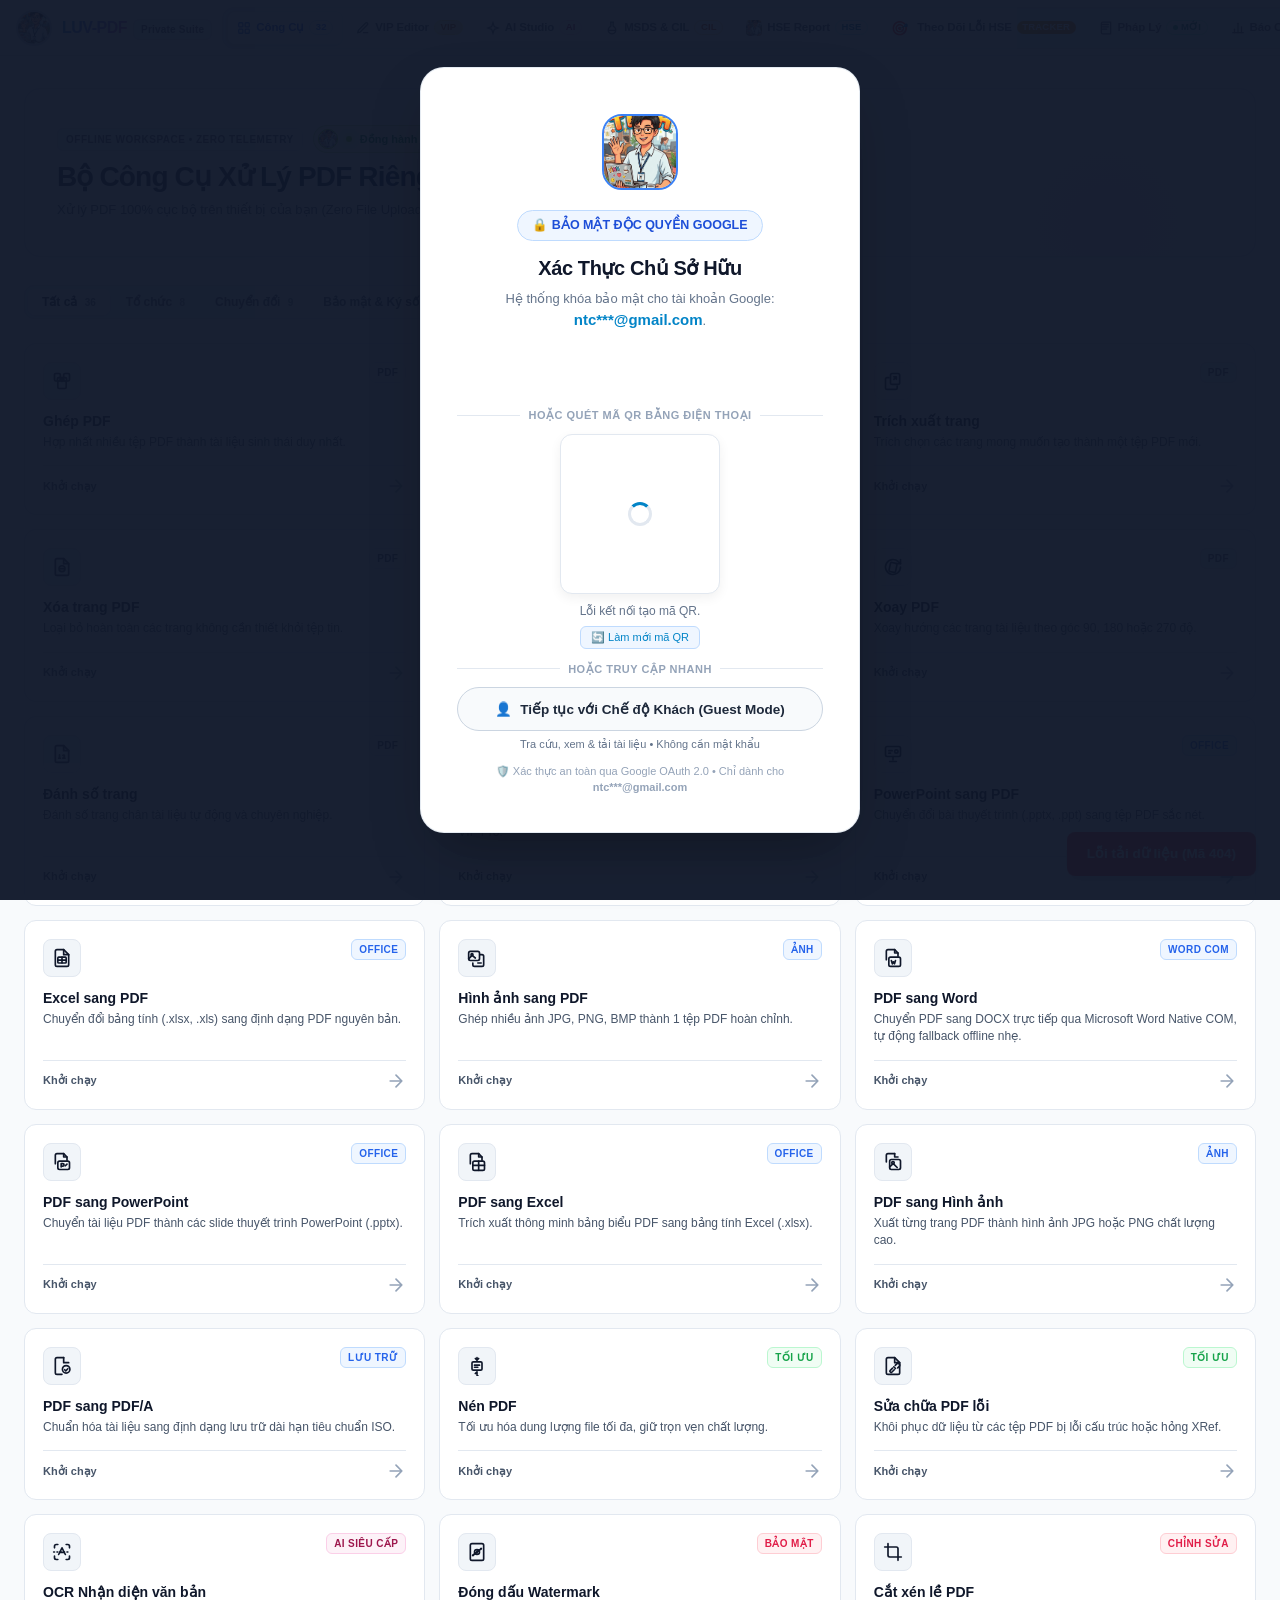
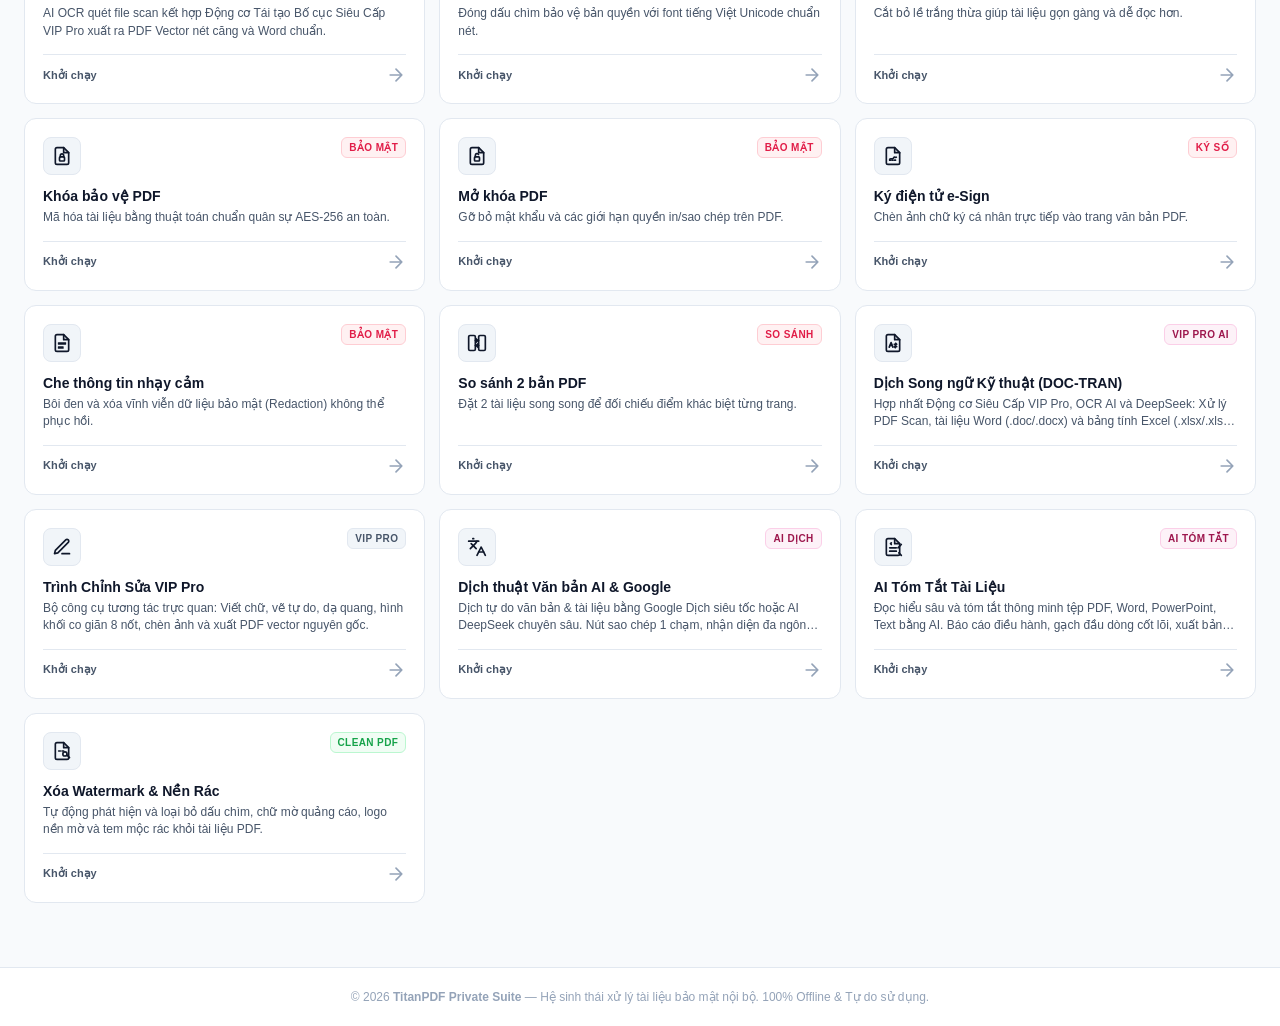
==== commit 0e34c7dd: "fix(hse): prevent deleted reports and defects from resurrecting via tombstones, drive & gas sync" ====
--- a/static/index.html
+++ b/static/index.html
@@ -5001,9 +5001,14 @@
                 </div>
             </div>
 
-            <footer class="hse-modal-footer">
-                <button type="button" class="hse-modal-btn-cancel" id="modal-cancel-btn">Đóng</button>
-                <button type="button" class="hse-modal-btn-save" id="modal-save-btn">💾 Lưu & Cập Nhật</button>
+            <footer class="hse-modal-footer" style="display: flex; justify-content: space-between; align-items: center;">
+                <button type="button" id="modal-delete-defect-btn" class="hse-btn-delete-defect" style="background:#fee2e2; color:#ef4444; border:1px solid #fca5a5; padding:8px 14px; border-radius:8px; font-size:13px; font-weight:700; cursor:pointer; display:inline-flex; align-items:center; gap:6px;" title="Xóa vĩnh viễn sự cố này khỏi Tracker và Google Sheet">
+                    🗑️ Xóa Sự Cố Này
+                </button>
+                <div style="display: flex; gap: 8px;">
+                    <button type="button" class="hse-modal-btn-cancel" id="modal-cancel-btn">Đóng</button>
+                    <button type="button" class="hse-modal-btn-save" id="modal-save-btn">💾 Lưu & Cập Nhật</button>
+                </div>
             </footer>
         </div>
     </div>
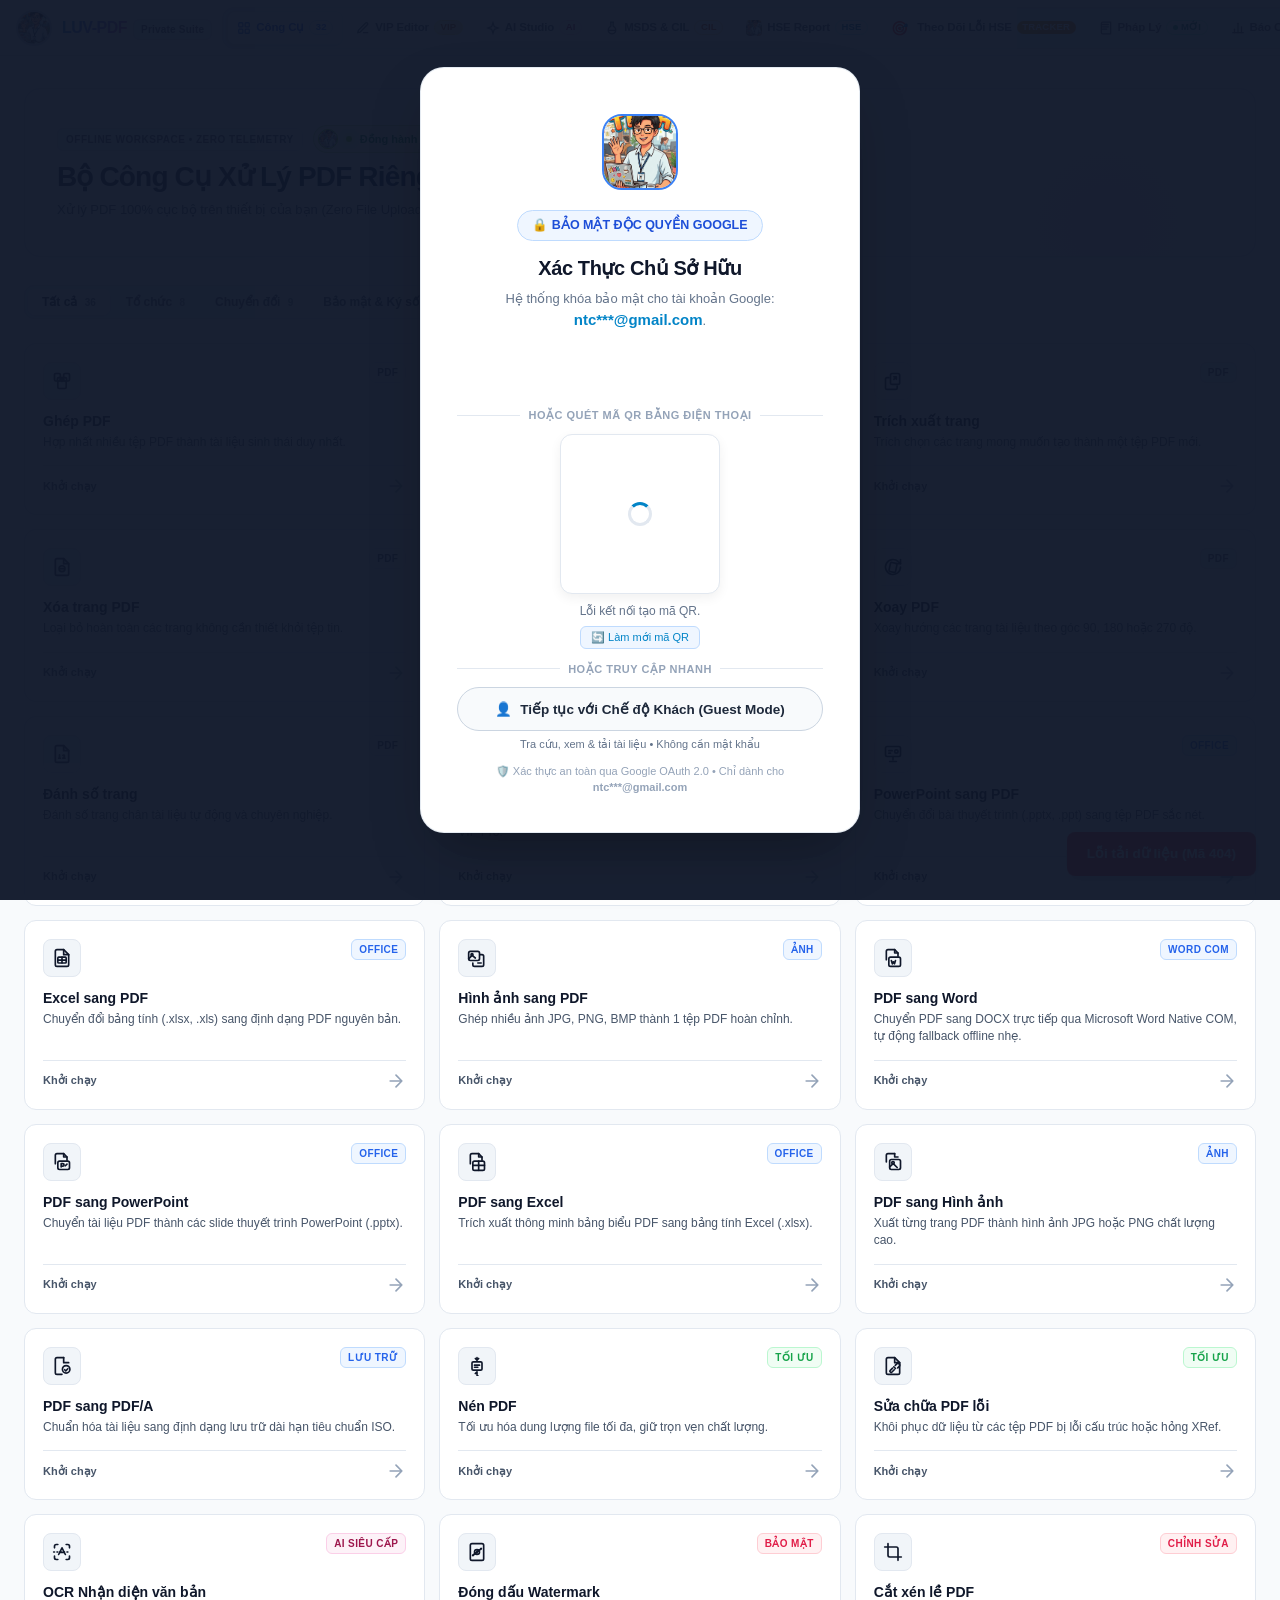
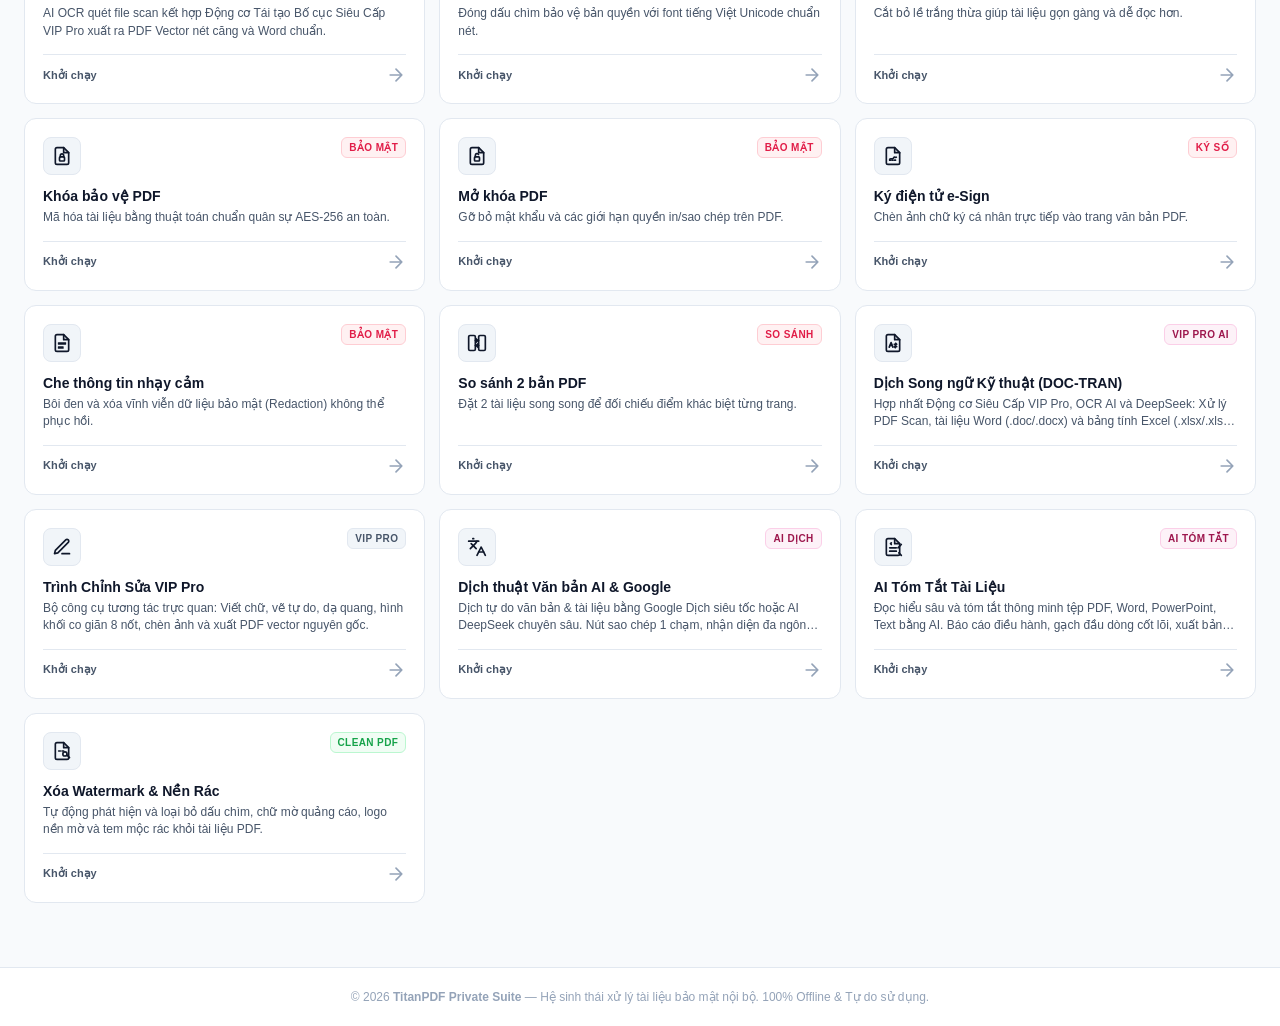
==== commit 2b58375d: "feat(hse-tracker): add full Chinese bilingual statuses (Cải thiện / 已改善 & Chưa cải thiện / 未改善), emb" ====
--- a/static/index.html
+++ b/static/index.html
@@ -3839,6 +3839,8 @@
                                     <th style="width:135px;">Số CAS Chính</th>
                                     <th style="width:200px;">Nhà Cung Cấp / Sản Xuất</th>
                                     <th style="min-width:200px;">Phân Loại Mối Nguy GHS (Phần 2)</th>
+                                    <th style="min-width:185px;">Đặc Tính Lý - Hóa &amp; UN</th>
+                                    <th style="min-width:215px;">Độc Tính &amp; Nguy Cơ Chuyên Sâu</th>
                                     <th style="width:145px; text-align:center;">Hồ Sơ MSDS Gốc</th>
                                     <th style="width:170px; text-align:center;">Thao Tác Nhanh</th>
                                 </tr>
@@ -3865,29 +3867,29 @@
                             </div>
                         </div>
 
-                        <!-- MSDS SMART PAGINATION HUD (M3 Anti-Crash & Fast Rendering) -->
-                        <div id="msds-pagination-hud" class="msds-pagination-container" style="display:flex; justify-content:space-between; align-items:center; padding:12px 18px; margin-top:12px; background:rgba(255,255,255,0.85); backdrop-filter:blur(8px); border-radius:12px; border:1px solid rgba(226,232,240,0.9); font-size:13px; box-shadow:0 2px 8px rgba(0,0,0,0.03);">
-                            <div style="display:flex; align-items:center; gap:14px;">
-                                <span id="msds-pagination-info" style="color:#64748b; font-weight:600;">Hiển thị 1 - 20 trên tổng số 0 hóa chất</span>
-                                <div style="display:flex; align-items:center; gap:6px;">
-                                    <label for="msds-page-size-select" style="color:#64748b; font-weight:500;">Mỗi trang:</label>
-                                    <select id="msds-page-size-select" onchange="onMsdsPageSizeChange(this.value)" style="padding:4px 10px; border-radius:8px; border:1px solid #cbd5e1; background:#fff; font-size:12px; font-weight:600; cursor:pointer; outline:none;">
-                                        <option value="20" selected>20 dòng</option>
-                                        <option value="50">50 dòng</option>
-                                        <option value="100">100 dòng</option>
-                                        <option value="all">Tất cả</option>
-                                    </select>
-                                </div>
-                            </div>
-                            <div style="display:flex; align-items:center; gap:8px;">
-                                <button type="button" id="msds-page-prev-btn" onclick="onMsdsPageChange(-1)" style="padding:6px 14px; border-radius:8px; border:1px solid #cbd5e1; background:#fff; font-weight:600; cursor:pointer; display:inline-flex; align-items:center; gap:4px; transition:all 0.2s; color:#334155;" disabled>
-                                    <span>« Trang trước</span>
-                                </button>
-                                <span id="msds-page-current-display" style="font-weight:700; color:#3b82f6; padding:0 8px; min-width:80px; text-align:center;">Trang 1 / 1</span>
-                                <button type="button" id="msds-page-next-btn" onclick="onMsdsPageChange(1)" style="padding:6px 14px; border-radius:8px; border:1px solid #cbd5e1; background:#fff; font-weight:600; cursor:pointer; display:inline-flex; align-items:center; gap:4px; transition:all 0.2s; color:#334155;" disabled>
-                                    <span>Trang sau »</span>
-                                </button>
-                            </div>
+                    </div>
+                    <!-- MSDS SMART PAGINATION HUD (Docked at bottom of card, outside horizontal scroll viewport) -->
+                    <div id="msds-pagination-hud" class="msds-pagination-container" style="display:flex; justify-content:space-between; align-items:center; padding:10px 18px; background:#ffffff; border-top:1px solid #e2e8f0; font-size:13px; z-index:15; flex-shrink:0;">
+                        <div style="display:flex; align-items:center; gap:14px;">
+                            <span id="msds-pagination-info" style="color:#64748b; font-weight:600;">Hiển thị 1 - 20 trên tổng số 0 hóa chất</span>
+                            <div style="display:flex; align-items:center; gap:6px;">
+                                <label for="msds-page-size-select" style="color:#64748b; font-weight:500;">Mỗi trang:</label>
+                                <select id="msds-page-size-select" onchange="onMsdsPageSizeChange(this.value)" style="padding:4px 10px; border-radius:8px; border:1px solid #cbd5e1; background:#fff; font-size:12px; font-weight:600; cursor:pointer; outline:none;">
+                                    <option value="20" selected>20 dòng</option>
+                                    <option value="50">50 dòng</option>
+                                    <option value="100">100 dòng</option>
+                                    <option value="all">Tất cả</option>
+                                </select>
+                            </div>
+                        </div>
+                        <div style="display:flex; align-items:center; gap:8px;">
+                            <button type="button" id="msds-page-prev-btn" onclick="onMsdsPageChange(-1)" style="padding:6px 14px; border-radius:8px; border:1px solid #cbd5e1; background:#fff; font-weight:600; cursor:pointer; display:inline-flex; align-items:center; gap:4px; transition:all 0.2s; color:#334155;" disabled>
+                                <span>« Trang trước</span>
+                            </button>
+                            <span id="msds-page-current-display" style="font-weight:700; color:#3b82f6; padding:0 8px; min-width:80px; text-align:center;">Trang 1 / 1</span>
+                            <button type="button" id="msds-page-next-btn" onclick="onMsdsPageChange(1)" style="padding:6px 14px; border-radius:8px; border:1px solid #cbd5e1; background:#fff; font-weight:600; cursor:pointer; display:inline-flex; align-items:center; gap:4px; transition:all 0.2s; color:#334155;" disabled>
+                                <span>Trang sau »</span>
+                            </button>
                         </div>
                     </div>
                 </div>
@@ -4039,7 +4041,12 @@
                 <!-- Dynamically populated -->
             </div>
             <div style="background:#f8fafc; padding:12px 20px; border-top:1px solid #e2e8f0; display:flex; justify-content:space-between; align-items:center; border-radius:0 0 12px 12px;">
-                <button type="button" class="btn-secondary" onclick="closeMsdsSafetyModal()">Đóng</button>
+                <div style="display:flex; gap:8px; align-items:center; flex-wrap:wrap;">
+                    <button type="button" class="btn-secondary" onclick="closeMsdsSafetyModal()">Đóng</button>
+                    <button type="button" id="modal-btn-edit-specs" class="btn-secondary" onclick="toggleMsdsSpecsEditMode()" style="display:inline-flex; align-items:center; gap:6px; padding:8px 14px; font-weight:700; color:#0d9488; border-color:#99f6e4; background:#f0fdfa; cursor:pointer;" title="Chỉnh sửa trực tiếp 11 thông số Lý - Hóa, UN, Phân loại nguy hiểm & Độc tính">
+                        <span>✏️ Hiệu Chỉnh Thông Số</span>
+                    </button>
+                </div>
                 <div style="display:flex; gap:10px; flex-wrap:wrap;">
                     <a id="modal-btn-download-original" class="btn-secondary" href="#" target="_blank" style="text-decoration:none; display:inline-flex; align-items:center; gap:6px; padding:8px 14px; font-weight:700; color:#1d4ed8; border-color:#bfdbfe; background:#eff6ff;">
                         <span>📥 Tải File MSDS Gốc</span>
@@ -4193,6 +4200,21 @@
                     <div style="font-size:13px; color:#1e40af; line-height:1.5;">
                         <b>NGUỒN DỮ LIỆU GỐC (SSOT):</b><br/>
                         Google Sheet (<b>CIL_Chemical_Inventory</b> - 38 cột) lưu trữ toàn bộ hóa chất, và Google Drive (<b>LUV_PDF_Exports/MSDS_Originals</b>) lưu file PDF gốc. Khi server Render khởi động lại, hệ thống sẽ tự động hòa giải và khôi phục dữ liệu chính xác từ Google Sheet.
+                    </div>
+                </div>
+
+                <!-- Hộp Copy Mã Nguồn Code.gs Chuẩn -->
+                <div style="margin-bottom: 16px; background: #f0fdf4; border: 1.5px solid #86efac; border-radius: 10px; padding: 12px 14px;">
+                    <div style="display: flex; align-items: center; justify-content: space-between; margin-bottom: 6px;">
+                        <div style="font-weight: 800; color: #166534; font-size: 12.5px; display: flex; align-items: center; gap: 6px;">
+                            <span>⚡</span> MÃ NGUỒN CODE.GS CHUẨN MỚI NHẤT (DRIVE &amp; SHEET)
+                        </div>
+                        <button type="button" id="msds-gas-copy-code-btn" style="background: #16a34a; color: #ffffff; border: none; padding: 5px 12px; border-radius: 6px; font-weight: 700; font-size: 11.5px; cursor: pointer; display: inline-flex; align-items: center; gap: 4px;">
+                            📋 Copy Mã GAS
+                        </button>
+                    </div>
+                    <div style="font-size: 11.5px; color: #15803d; line-height: 1.4;">
+                        Tích hợp trọn gói 38 cột CIL hóa chất, lưu trữ Google Drive, và quản lý xóa dữ liệu hai chiều an toàn.
                     </div>
                 </div>
 
@@ -4635,6 +4657,10 @@
                     </div>
 
                     <div class="hse-form-grid">
+                        <label class="hse-label" style="grid-column: 1 / -1;">
+                            Tiêu đề báo cáo / 报告标题 *
+                            <input type="text" id="hse-report-title" class="hse-input" placeholder="Ví dụ: 越南展辰 HSE 办巡厂报告" value="越南展辰 HSE 办巡厂报告" />
+                        </label>
                         <label class="hse-label">
                             Ngày kiểm tra / phục tra *
                             <input type="date" id="hse-inspection-date" class="hse-input" />
@@ -4799,14 +4825,14 @@
             <div class="hse-tracker-kpi-card green">
                 <div class="hse-kpi-icon-circle">✓</div>
                 <div class="hse-kpi-info">
-                    <span class="hse-kpi-label">Đã Cải Thiện / 已改善</span>
+                    <span class="hse-kpi-label">Cải Thiện / 已改善</span>
                     <span class="hse-kpi-val" id="hse-kpi-val-improved">0</span>
                 </div>
             </div>
             <div class="hse-tracker-kpi-card orange">
                 <div class="hse-kpi-icon-circle">⚠️</div>
                 <div class="hse-kpi-info">
-                    <span class="hse-kpi-label">Còn Tồn Đọng / 待改善</span>
+                    <span class="hse-kpi-label">Chưa Cải Thiện / 未改善</span>
                     <span class="hse-kpi-val" id="hse-kpi-val-pending">0</span>
                 </div>
             </div>
@@ -4836,9 +4862,9 @@
             <div class="hse-filter-group">
                 <label for="hse-tracker-status-select">⚡ TRẠNG THÁI / 状态</label>
                 <select id="hse-tracker-status-select">
-                    <option value="all">⚡ Tất cả trạng thái / 全部</option>
-                    <option value="pending">⚠️ Chờ xử lý / 待处理</option>
-                    <option value="improved">✓ Đã cải thiện / 已改善</option>
+                    <option value="all">⚡ Tất cả trạng thái / 全部状态</option>
+                    <option value="pending">⚠️ Chưa cải thiện / 未改善</option>
+                    <option value="improved">✓ Cải thiện / 已改善</option>
                 </select>
             </div>
             <div class="hse-filter-group">
@@ -4852,19 +4878,23 @@
             <div class="hse-toolbar-left">
                 <span class="hse-defects-counter" id="hse-defects-counter-label">Hiển thị 0 sự cố / 共有 0 条缺陷记录</span>
                 <div class="hse-view-switch">
-                    <button type="button" class="hse-view-btn active" id="hse-view-cards-btn" title="Chế độ xem dạng lưới thẻ trực quan">🔲 Lưới Thẻ / 卡片</button>
-                    <button type="button" class="hse-view-btn" id="hse-view-table-btn" title="Chế độ xem dạng bảng danh sách">📋 Bảng / 列表</button>
+                    <button type="button" class="hse-view-btn active" id="hse-view-cards-btn" title="Chế độ xem dạng lưới thẻ trực quan">🔲 Lưới Thẻ / 卡片视图</button>
+                    <button type="button" class="hse-view-btn" id="hse-view-table-btn" title="Chế độ xem dạng bảng danh sách">📋 Bảng / 列表视图</button>
                 </div>
             </div>
             <div class="hse-toolbar-right">
-                <button type="button" class="hse-btn-action excel-all" id="hse-btn-excel-all" title="Xuất toàn bộ dữ liệu qua tất cả các tháng ra file Excel chuyên nghiệp kèm Dashboard và các Sheet bộ phận">
-                    📊 Xuất Excel Tổng Thể (Tất cả các tháng)
+                <button type="button" class="hse-btn-action excel-all" id="hse-btn-excel-all" title="Xuất toàn bộ dữ liệu qua tất cả các tháng ra file Excel chuẩn kèm chèn ảnh trực tiếp vào ô">
+                    📊 Xuất Master Excel (Kèm Ảnh Vào Ô) / 导出汇总表
                 </button>
                 <button type="button" class="hse-btn-action excel-filter" id="hse-btn-excel-filter" title="Xuất các sự cố đang hiển thị theo bộ lọc ra file Excel">
-                    📥 Xuất Excel Theo Bộ Lọc
+                    📥 Xuất Theo Bộ Lọc / 导出筛选
                 </button>
+                <button type="button" class="hse-btn-action import-excel" id="hse-btn-import-excel" title="Cập nhật hoặc đồng bộ hóa dữ liệu từ file Master_Theo_Doi_Loi_HSE_Toan_Cong_Ty_All_Months.xlsx lên web" style="background:#f0fdf4; border:1px solid #86efac; color:#15803d; font-weight:700; padding:8px 14px; border-radius:8px; cursor:pointer; display:inline-flex; align-items:center; gap:6px;">
+                    📂 Nhập Master Excel / 导入Excel
+                </button>
+                <input type="file" id="hse-tracker-import-file-input" accept=".xlsx,.xls" style="display:none;" />
                 <button type="button" class="hse-btn-action delete-all admin-only-ctrl" id="hse-btn-clear-all-defects" title="Xóa sạch toàn bộ sự cố HSE (yêu cầu mật khẩu quản trị: 270120)" style="background:#fee2e2; border:1px solid #fca5a5; color:#dc2626; font-weight:700; padding:8px 14px; border-radius:8px; cursor:pointer; display:inline-flex; align-items:center; gap:6px;">
-                    <span>🗑️ Xóa Tất Cả Lỗi HSE</span>
+                    <span>🗑️ Xóa Tất Cả Lỗi HSE / 清空隐患</span>
                 </button>
             </div>
         </section>
@@ -4907,6 +4937,27 @@
                         <button type="button" id="hse-gas-save-btn" style="flex: 1; padding: 9px 14px; background: #2563eb; border: none; color: #fff; font-weight: 700; border-radius: 8px; cursor: pointer;">
                             💾 Lưu & Đồng Bộ Ngay
                         </button>
+                    </div>
+
+                    <!-- Hộp Mã Nguồn Code.gs Chuẩn Mới Nhất -->
+                    <div style="margin-bottom: 16px; background: #f0fdf4; border: 1.5px solid #86efac; border-radius: 10px; padding: 14px;">
+                        <div style="display: flex; align-items: center; justify-content: space-between; margin-bottom: 8px;">
+                            <div style="font-weight: 800; color: #166534; font-size: 13px; display: flex; align-items: center; gap: 6px;">
+                                <span>⚡</span> MÃ NGUỒN CODE.GS CHUẨN MỚI NHẤT
+                            </div>
+                            <button type="button" id="hse-gas-copy-code-btn" style="background: #16a34a; color: #ffffff; border: none; padding: 6px 14px; border-radius: 6px; font-weight: 700; font-size: 12px; cursor: pointer; display: inline-flex; align-items: center; gap: 5px; box-shadow: 0 1px 3px rgba(22,163,74,0.3);">
+                                📋 Copy Mã GAS
+                            </button>
+                        </div>
+                        <p style="margin: 0 0 8px 0; font-size: 12px; color: #15803d; line-height: 1.5;">
+                            Đã tích hợp đầy đủ tính năng <b>deleteReport</b> (xóa file Drive), <b>deleteDefect</b> (xóa dòng Sheet) và <b>clearAllDefects</b> (xóa toàn bộ). Bấm nút để copy toàn bộ mã nguồn rồi dán vào Apps Script Editor.
+                        </p>
+                        <div style="display: flex; gap: 8px;">
+                            <button type="button" id="hse-gas-toggle-code-btn" style="background: #ffffff; border: 1px solid #bbf7d0; color: #166534; padding: 4px 10px; border-radius: 6px; font-size: 11.5px; font-weight: 600; cursor: pointer;">
+                                👁️ Xem trước mã nguồn
+                            </button>
+                        </div>
+                        <textarea id="hse-gas-code-preview" readonly style="display: none; width: 100%; height: 180px; margin-top: 8px; font-family: monospace; font-size: 11px; padding: 8px; border: 1px solid #bbf7d0; border-radius: 6px; background: #ffffff; color: #0f172a; resize: vertical; box-sizing: border-box;"></textarea>
                     </div>
 
                     <div style="background: #f8fafc; border: 1px solid #e2e8f0; border-radius: 10px; padding: 14px; color: #334155;">
@@ -4976,22 +5027,23 @@
                     <div style="font-size: 11.5px; font-weight: 700; color: #64748b; margin-bottom: 6px;">MÔ TẢ CHI TIẾT (TIẾNG TRUNG · 详细描述):</div>
                     <div id="modal-defect-zh" style="font-size: 13.5px; font-weight: 600; color: #0f172a; line-height: 1.5; margin-bottom: 12px;"></div>
 
-                    <div style="font-size: 11.5px; font-weight: 700; color: #64748b; margin-bottom: 6px;">MÔ TẢ VẤN ĐỀ (TIẾNG VIỆT):</div>
+                    <div style="font-size: 11.5px; font-weight: 700; color: #64748b; margin-bottom: 6px;">MÔ TẢ VẤN ĐỀ (TIẾNG VIỆT · 越南语描述):</div>
                     <div id="modal-defect-vn" style="font-size: 13px; font-style: italic; color: #334155; line-height: 1.5;"></div>
                 </div>
 
                 <!-- Status & Notes Form -->
                 <div style="display: grid; grid-template-columns: 1fr 1fr; gap: 14px;">
                     <div>
-                        <label style="display: block; font-size: 12px; font-weight: 700; color: #334155; margin-bottom: 4px;">Trạng Thái Cải Thiện *</label>
-                        <label style="display: flex; align-items: center; gap: 8px; padding: 10px 14px; background: #f8fafc; border: 1px solid #cbd5e1; border-radius: 8px; cursor: pointer; font-size: 13px; font-weight: 700;">
-                            <input type="checkbox" id="modal-status-chk" style="width: 18px; height: 18px;">
-                            <span style="color: #16a34a;">✓ ĐÃ CẢI THIỆN / 已改善</span>
-                        </label>
+                        <label for="modal-status-select" style="display: block; font-size: 12px; font-weight: 700; color: #334155; margin-bottom: 4px;">Trạng Thái Cải Thiện / 改善状态 *</label>
+                        <select id="modal-status-select" style="width: 100%; height: 42px; padding: 6px 12px; border-radius: 8px; border: 1.5px solid #cbd5e1; font-size: 13.5px; font-weight: 700; background: #ffffff;">
+                            <option value="pending" style="color: #ea580c; font-weight: 700;">⚠️ Chưa cải thiện / 未改善</option>
+                            <option value="improved" style="color: #16a34a; font-weight: 700;">✓ Cải thiện / 已改善</option>
+                        </select>
+                        <input type="checkbox" id="modal-status-chk" style="display: none;">
                     </div>
                     <div>
                         <label for="modal-improve-date" style="display: block; font-size: 12px; font-weight: 700; color: #334155; margin-bottom: 4px;">Ngày Hoàn Thành (改善日期)</label>
-                        <input type="text" id="modal-improve-date" style="width: 100%; height: 40px; padding: 6px 12px; border-radius: 8px; border: 1px solid #cbd5e1; font-size: 13px;" placeholder="YYYY-MM-DD hoặc YYYY-MM-DD HH:mm">
+                        <input type="text" id="modal-improve-date" style="width: 100%; height: 42px; padding: 6px 12px; border-radius: 8px; border: 1px solid #cbd5e1; font-size: 13px;" placeholder="YYYY-MM-DD hoặc YYYY-MM-DD HH:mm">
                     </div>
                 </div>
 
@@ -5003,11 +5055,11 @@
 
             <footer class="hse-modal-footer" style="display: flex; justify-content: space-between; align-items: center;">
                 <button type="button" id="modal-delete-defect-btn" class="hse-btn-delete-defect" style="background:#fee2e2; color:#ef4444; border:1px solid #fca5a5; padding:8px 14px; border-radius:8px; font-size:13px; font-weight:700; cursor:pointer; display:inline-flex; align-items:center; gap:6px;" title="Xóa vĩnh viễn sự cố này khỏi Tracker và Google Sheet">
-                    🗑️ Xóa Sự Cố Này
+                    🗑️ Xóa Sự Cố Này / 删除此隐患
                 </button>
                 <div style="display: flex; gap: 8px;">
-                    <button type="button" class="hse-modal-btn-cancel" id="modal-cancel-btn">Đóng</button>
-                    <button type="button" class="hse-modal-btn-save" id="modal-save-btn">💾 Lưu & Cập Nhật</button>
+                    <button type="button" class="hse-modal-btn-cancel" id="modal-cancel-btn">Đóng / 关闭</button>
+                    <button type="button" class="hse-modal-btn-save" id="modal-save-btn">💾 Lưu & Cập Nhật / 保存更新</button>
                 </div>
             </footer>
         </div>
--- a/static/style.css
+++ b/static/style.css
@@ -5050,7 +5050,14 @@
   align-items: center;
   gap: 10px;
   width: 100%;
-  flex-wrap: wrap;
+  flex-wrap: nowrap;
+  overflow-x: auto;
+  overflow-y: hidden;
+  padding-bottom: 2px;
+  scrollbar-width: none;
+}
+.msds-toolbar-top-row::-webkit-scrollbar {
+  display: none;
 }
 
 .msds-btn-reopen-sidebar {
@@ -5337,7 +5344,11 @@
   display: flex;
   align-items: center;
   gap: 6px;
-  flex-wrap: wrap;
+  flex-wrap: nowrap;
+  overflow-x: auto;
+  overflow-y: hidden;
+  padding-bottom: 3px;
+  scrollbar-width: thin;
 }
 
 .msds-filter-pill {
@@ -8758,3 +8769,21 @@
         page-break-inside: avoid;
     }
 }
+
+/* Stable MSDS Pagination Dock */
+.msds-pagination-container {
+  flex-shrink: 0;
+  width: 100%;
+  box-sizing: border-box;
+  background: #ffffff;
+  border-top: 1px solid #e2e8f0;
+  z-index: 10;
+}
+
+/* Guard: Prevent floating widgets and toolbars from leaking across tabs */
+#hse-studio-view.hidden .hse-assistant-launcher,
+#hse-studio-view.hidden .hse-assistant-panel,
+#vip-editor-view.hidden .vip-bottom-nav,
+.vip-bottom-nav.hidden {
+  display: none !important;
+}
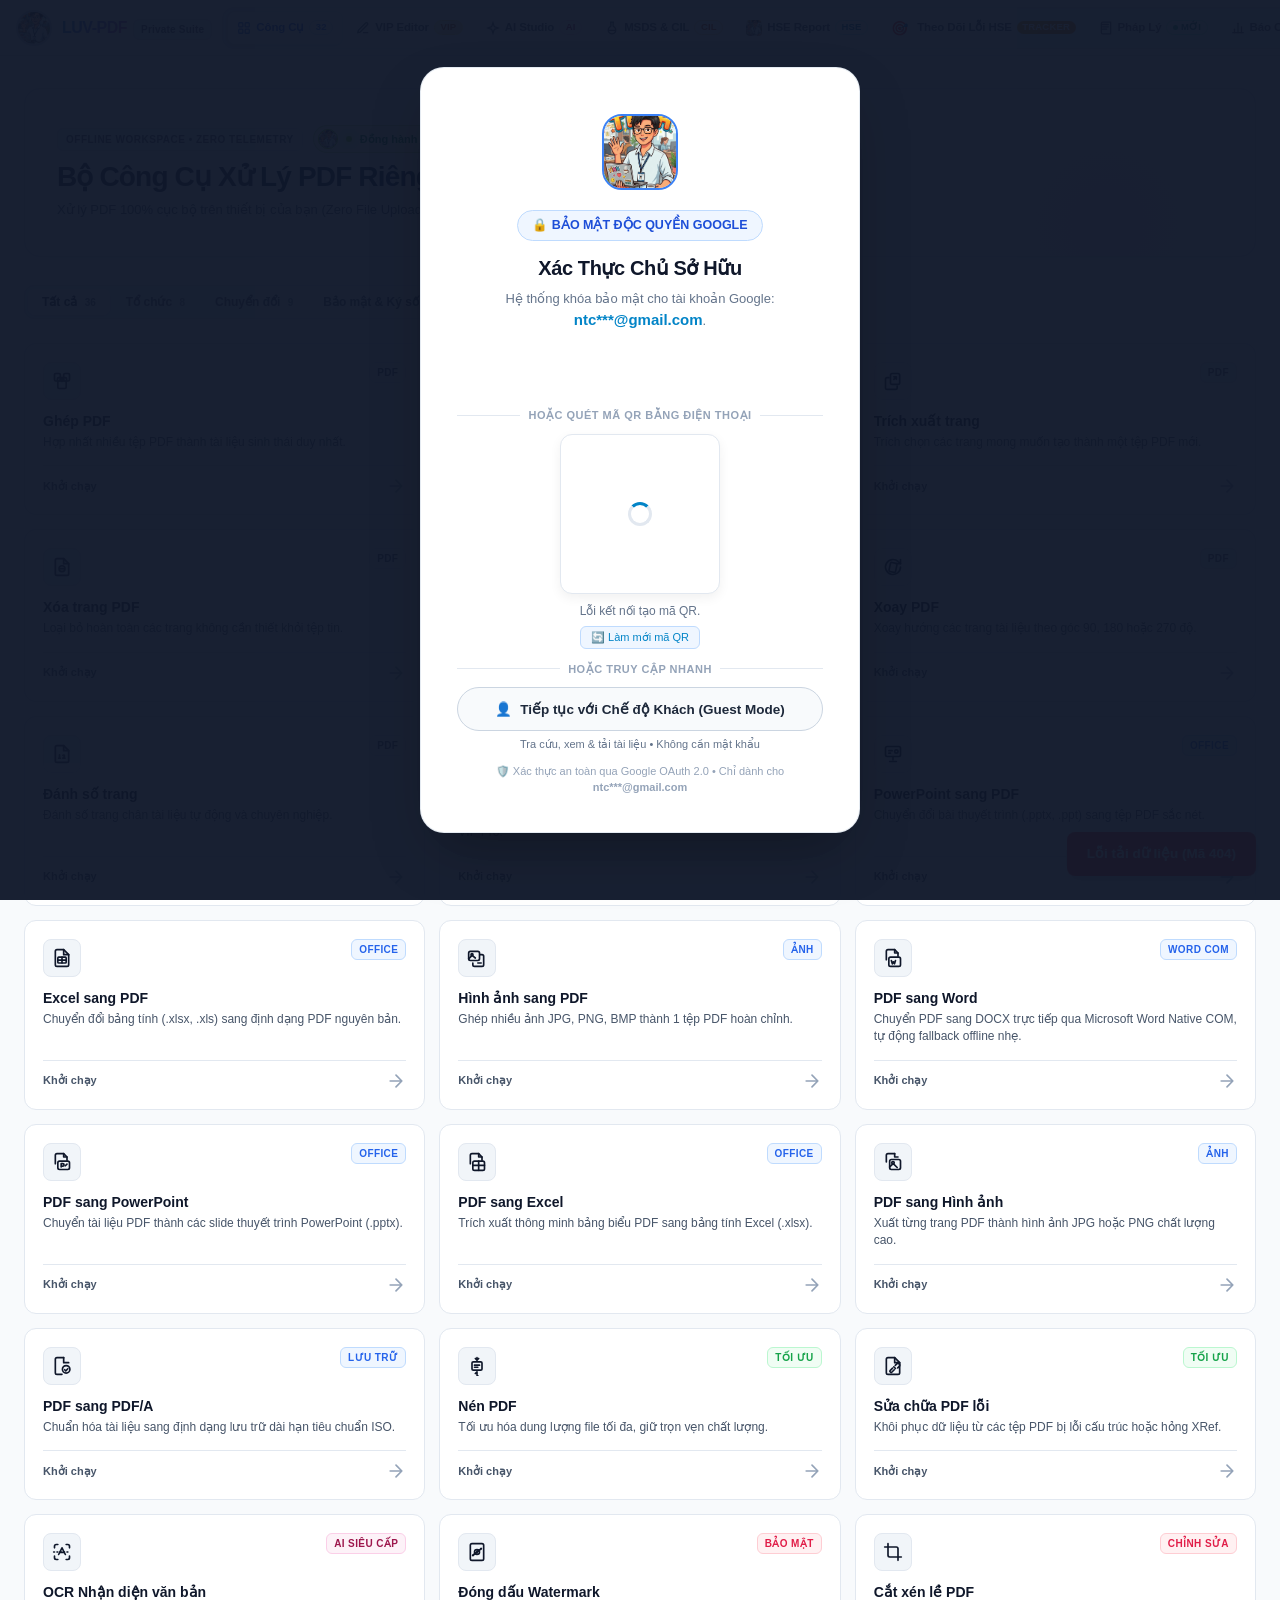
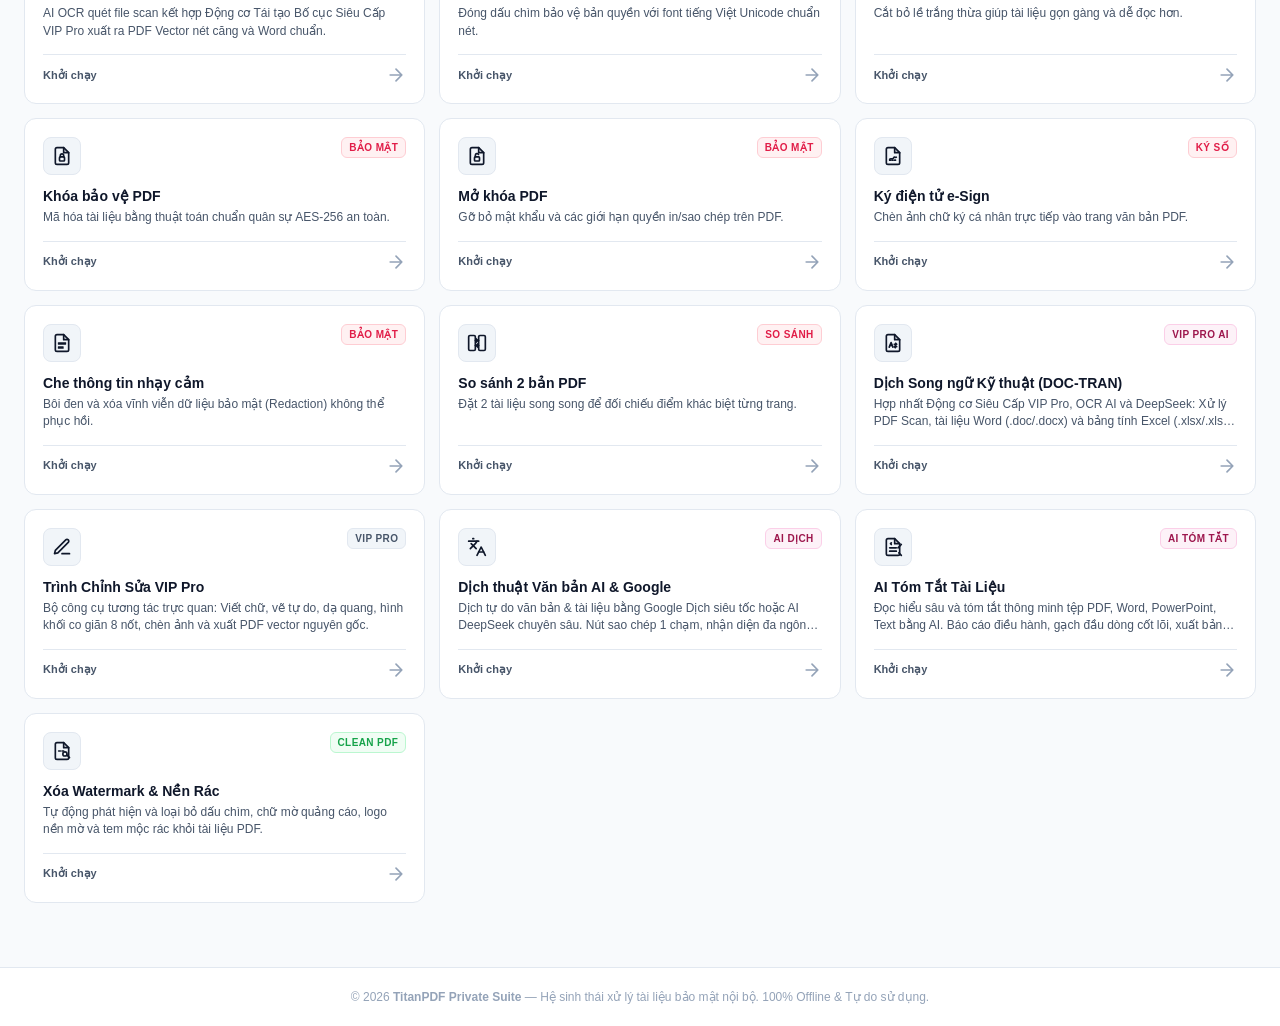
==== commit 5ef8516f: "feat(hse): upgrade HSE Master Defect Tracker to 100% match Excel template (7 columns, Lightbox, CRUD" ====
--- a/static/index.html
+++ b/static/index.html
@@ -4793,54 +4793,56 @@
     <!-- HSE MASTER DEFECT TRACKER WORKSPACE (#hse-tracker-view)       -->
     <!-- ============================================================ -->
     <main id="hse-tracker-view" class="hse-tracker-container hidden">
-        <!-- Header -->
-        <header class="hse-tracker-header">
-            <div class="hse-tracker-title-box">
-                <h1>
-                    <span>🎯</span>
-                    <span>TRUNG TÂM THEO DÕI & KHẮC PHỤC LỖI HSE</span>
-                    <span class="hse-tracker-badge-pill">TRACKER · 隐患追踪</span>
+        <!-- Header Branded Banner matching Excel Template -->
+        <header class="hse-tracker-banner-container" style="border-radius: 12px; overflow: hidden; box-shadow: 0 4px 14px rgba(0,0,0,0.08); margin-bottom: 16px;">
+            <div style="background: #1E3A8A; color: #FFFFFF; padding: 14px 20px; text-align: center;">
+                <h1 style="margin: 0; font-size: 19px; font-weight: 800; letter-spacing: 0.5px; text-transform: uppercase;">
+                    BẢNG TỔNG HỢP LỖI HSE TOÀN CÔNG TY - 全公司HSE隐患跟踪汇总表
                 </h1>
-                <p>Hệ thống giám sát, tổng hợp và theo dõi khắc phục sự cố EHS toàn thời gian qua các đợt kiểm tra</p>
-            </div>
-            <div style="display: flex; gap: 8px;">
-                <button type="button" class="hse-btn-action sync" id="hse-btn-sync-gas" title="Đồng bộ dữ liệu hai chiều với Google Apps Script Web App & Drive">
-                    ☁️ Đồng Bộ GAS / Drive
-                </button>
-                <button type="button" class="hse-btn-action" id="hse-btn-config-gas" title="Cài đặt URL kết nối Google Apps Script & Hướng dẫn Deploy" style="background: #f8fafc; border: 1px solid #cbd5e1; color: #334155;">
-                    ⚙️ Cài Đặt GAS
-                </button>
+            </div>
+            <div style="background: #2563EB; color: #FFFFFF; padding: 8px 20px; display: flex; align-items: center; justify-content: space-between; flex-wrap: wrap; gap: 8px;">
+                <div style="font-size: 13.5px; font-weight: 600; letter-spacing: 0.3px;">
+                    CÔNG TY TNHH VISION NEW MATERIALS VIỆT NAM / 威逊新材料（越南）有限公司
+                </div>
+                <div style="display: flex; gap: 8px;">
+                    <button type="button" class="hse-btn-action sync" id="hse-btn-sync-gas" title="Đồng bộ dữ liệu hai chiều với Google Apps Script Web App & Drive" style="background: rgba(255,255,255,0.18); border: 1px solid rgba(255,255,255,0.3); color: #fff; padding: 5px 12px; border-radius: 6px; font-size: 12px; cursor: pointer; font-weight: 600;">
+                        ☁️ Đồng Bộ GAS / Drive
+                    </button>
+                    <button type="button" class="hse-btn-action" id="hse-btn-config-gas" title="Cài đặt URL kết nối Google Apps Script & Hướng dẫn Deploy" style="background: rgba(255,255,255,0.18); border: 1px solid rgba(255,255,255,0.3); color: #fff; padding: 5px 12px; border-radius: 6px; font-size: 12px; cursor: pointer; font-weight: 600;">
+                        ⚙️ Cài Đặt GAS
+                    </button>
+                </div>
             </div>
         </header>
 
         <!-- Row 1: 4 KPI Cards -->
         <section class="hse-tracker-kpi-grid">
             <div class="hse-tracker-kpi-card blue">
-                <div class="hse-kpi-icon-circle">📋</div>
+                <div class="hse-kpi-icon-circle" style="background:#eff6ff; color:#1e40af;">📋</div>
                 <div class="hse-kpi-info">
-                    <span class="hse-kpi-label">Tổng Số Lỗi / 总缺陷数</span>
-                    <span class="hse-kpi-val" id="hse-kpi-val-total">0</span>
-                </div>
-            </div>
-            <div class="hse-tracker-kpi-card green">
-                <div class="hse-kpi-icon-circle">✓</div>
+                    <span class="hse-kpi-label">Tổng Số Lỗi Ghi Nhận / 总缺陷数</span>
+                    <span class="hse-kpi-val" id="hse-kpi-val-total" style="color:#1e3a8a;">0</span>
+                </div>
+            </div>
+            <div class="hse-tracker-kpi-card orange" style="background:#fff7ed; border-color:#fed7aa;">
+                <div class="hse-kpi-icon-circle" style="background:#ffedd5; color:#9a3412;">⚠️</div>
                 <div class="hse-kpi-info">
-                    <span class="hse-kpi-label">Cải Thiện / 已改善</span>
-                    <span class="hse-kpi-val" id="hse-kpi-val-improved">0</span>
-                </div>
-            </div>
-            <div class="hse-tracker-kpi-card orange">
-                <div class="hse-kpi-icon-circle">⚠️</div>
+                    <span class="hse-kpi-label" style="color:#9a3412; font-weight:700;">Chưa Cải Thiện / 未改善</span>
+                    <span class="hse-kpi-val" id="hse-kpi-val-pending" style="color:#9a3412; background:#ffedd5; padding:2px 10px; border-radius:12px; display:inline-block;">0</span>
+                </div>
+            </div>
+            <div class="hse-tracker-kpi-card green" style="background:#f0fdf4; border-color:#bbf7d0;">
+                <div class="hse-kpi-icon-circle" style="background:#dcfce7; color:#166534;">✓</div>
                 <div class="hse-kpi-info">
-                    <span class="hse-kpi-label">Chưa Cải Thiện / 未改善</span>
-                    <span class="hse-kpi-val" id="hse-kpi-val-pending">0</span>
+                    <span class="hse-kpi-label" style="color:#166534; font-weight:700;">Cải Thiện / 已改善</span>
+                    <span class="hse-kpi-val" id="hse-kpi-val-improved" style="color:#166534; background:#dcfce7; padding:2px 10px; border-radius:12px; display:inline-block;">0</span>
                 </div>
             </div>
             <div class="hse-tracker-kpi-card purple">
-                <div class="hse-kpi-icon-circle">📈</div>
+                <div class="hse-kpi-icon-circle" style="background:#faf5ff; color:#7c3aed;">📈</div>
                 <div class="hse-kpi-info">
                     <span class="hse-kpi-label">Tỷ Lệ Hoàn Thành / 改善率</span>
-                    <span class="hse-kpi-val" id="hse-kpi-val-rate">0.0%</span>
+                    <span class="hse-kpi-val" id="hse-kpi-val-rate" style="color:#6d28d9;">0.0%</span>
                 </div>
             </div>
         </section>
@@ -4878,23 +4880,26 @@
             <div class="hse-toolbar-left">
                 <span class="hse-defects-counter" id="hse-defects-counter-label">Hiển thị 0 sự cố / 共有 0 条缺陷记录</span>
                 <div class="hse-view-switch">
-                    <button type="button" class="hse-view-btn active" id="hse-view-cards-btn" title="Chế độ xem dạng lưới thẻ trực quan">🔲 Lưới Thẻ / 卡片视图</button>
-                    <button type="button" class="hse-view-btn" id="hse-view-table-btn" title="Chế độ xem dạng bảng danh sách">📋 Bảng / 列表视图</button>
+                    <button type="button" class="hse-view-btn" id="hse-view-cards-btn" title="Chế độ xem dạng lưới thẻ trực quan">🔲 Lưới Thẻ / 卡片视图</button>
+                    <button type="button" class="hse-view-btn active" id="hse-view-table-btn" title="Chế độ xem dạng bảng danh sách">📋 Bảng / 列表视图</button>
                 </div>
             </div>
             <div class="hse-toolbar-right">
-                <button type="button" class="hse-btn-action excel-all" id="hse-btn-excel-all" title="Xuất toàn bộ dữ liệu qua tất cả các tháng ra file Excel chuẩn kèm chèn ảnh trực tiếp vào ô">
-                    📊 Xuất Master Excel (Kèm Ảnh Vào Ô) / 导出汇总表
+                <button type="button" class="hse-btn-action add-defect" id="hse-btn-add-defect" title="Thêm một sự cố HSE mới vào danh sách" style="background: #1e3a8a; color: #fff; font-weight: 700; padding: 8px 14px; border-radius: 8px; cursor: pointer; display: inline-flex; align-items: center; gap: 6px; border: none; box-shadow: 0 2px 6px rgba(30,58,138,0.25);">
+                    ➕ Thêm Lỗi Mới / 新增隐患
+                </button>
+                <button type="button" class="hse-btn-action excel-all" id="hse-btn-excel-all" title="Xuất toàn bộ dữ liệu ra file Excel chuẩn 100% kèm chèn ảnh trực tiếp vào ô" style="background: #2563eb; color: #fff; font-weight: 700; padding: 8px 14px; border-radius: 8px; cursor: pointer; display: inline-flex; align-items: center; gap: 6px; border: none;">
+                    📤 Xuất Báo Cáo Excel (.xlsx) / 导出Excel
                 </button>
                 <button type="button" class="hse-btn-action excel-filter" id="hse-btn-excel-filter" title="Xuất các sự cố đang hiển thị theo bộ lọc ra file Excel">
                     📥 Xuất Theo Bộ Lọc / 导出筛选
                 </button>
-                <button type="button" class="hse-btn-action import-excel" id="hse-btn-import-excel" title="Cập nhật hoặc đồng bộ hóa dữ liệu từ file Master_Theo_Doi_Loi_HSE_Toan_Cong_Ty_All_Months.xlsx lên web" style="background:#f0fdf4; border:1px solid #86efac; color:#15803d; font-weight:700; padding:8px 14px; border-radius:8px; cursor:pointer; display:inline-flex; align-items:center; gap:6px;">
+                <button type="button" class="hse-btn-action import-excel" id="hse-btn-import-excel" title="Nhập và đồng bộ hóa từ file Excel (hỗ trợ đọc ảnh WPS DISPIMG và ảnh nổi)" style="background:#f0fdf4; border:1px solid #86efac; color:#15803d; font-weight:700; padding:8px 14px; border-radius:8px; cursor:pointer; display:inline-flex; align-items:center; gap:6px;">
                     📂 Nhập Master Excel / 导入Excel
                 </button>
                 <input type="file" id="hse-tracker-import-file-input" accept=".xlsx,.xls" style="display:none;" />
                 <button type="button" class="hse-btn-action delete-all admin-only-ctrl" id="hse-btn-clear-all-defects" title="Xóa sạch toàn bộ sự cố HSE (yêu cầu mật khẩu quản trị: 270120)" style="background:#fee2e2; border:1px solid #fca5a5; color:#dc2626; font-weight:700; padding:8px 14px; border-radius:8px; cursor:pointer; display:inline-flex; align-items:center; gap:6px;">
-                    <span>🗑️ Xóa Tất Cả Lỗi HSE / 清空隐患</span>
+                    <span>🗑️ Xóa Tất Cả / 清空</span>
                 </button>
             </div>
         </section>
@@ -4910,6 +4915,154 @@
             <p style="margin: 0; font-size: 13px; color: #64748b;">Vui lòng điều chỉnh lại bộ lọc tháng, bộ phận hoặc từ khóa tìm kiếm.</p>
         </div>
     </main>
+
+    <!-- Modal: Lightbox Xem & Phóng To Ảnh Sự Cố (Zoom, Xoay, Tải) -->
+    <div id="hse-image-lightbox-modal" class="hse-modal-overlay" style="display: none; position: fixed; inset: 0; background: rgba(15,23,42,0.85); backdrop-filter: blur(6px); z-index: 100000; align-items: center; justify-content: center; padding: 20px;">
+        <div style="position: relative; max-width: 90vw; max-height: 90vh; display: flex; flex-direction: column; align-items: center;">
+            <div style="position: absolute; top: -48px; right: 0; display: flex; gap: 10px; align-items: center;">
+                <button type="button" id="hse-lightbox-zoom-in" title="Phóng to (+)" style="background: rgba(255,255,255,0.2); border: 1px solid rgba(255,255,255,0.4); color: #fff; width: 36px; height: 36px; border-radius: 50%; font-size: 18px; cursor: pointer;">🔍+</button>
+                <button type="button" id="hse-lightbox-zoom-out" title="Thu nhỏ (-)" style="background: rgba(255,255,255,0.2); border: 1px solid rgba(255,255,255,0.4); color: #fff; width: 36px; height: 36px; border-radius: 50%; font-size: 18px; cursor: pointer;">🔍-</button>
+                <button type="button" id="hse-lightbox-rotate" title="Xoay 90 độ" style="background: rgba(255,255,255,0.2); border: 1px solid rgba(255,255,255,0.4); color: #fff; width: 36px; height: 36px; border-radius: 50%; font-size: 18px; cursor: pointer;">↻</button>
+                <button type="button" id="hse-lightbox-download" title="Tải ảnh về máy" style="background: #2563eb; border: none; color: #fff; padding: 0 14px; height: 36px; border-radius: 18px; font-size: 13px; font-weight: 700; cursor: pointer; display: flex; align-items: center; gap: 6px;">⬇️ Tải Ảnh</button>
+                <button type="button" id="hse-lightbox-close" title="Đóng (ESC)" style="background: rgba(239,68,68,0.85); border: none; color: #fff; width: 36px; height: 36px; border-radius: 50%; font-size: 20px; font-weight: 700; cursor: pointer;">✕</button>
+            </div>
+            <div style="overflow: hidden; border-radius: 10px; box-shadow: 0 25px 50px -12px rgba(0,0,0,0.5); background: #0f172a; display: flex; align-items: center; justify-content: center;">
+                <img id="hse-lightbox-img" src="" alt="Ảnh hiện trường" style="max-width: 85vw; max-height: 80vh; object-fit: contain; transition: transform 0.2s cubic-bezier(0.4, 0, 0.2, 1); transform-origin: center center;" />
+            </div>
+            <div id="hse-lightbox-caption" style="color: #cbd5e1; font-size: 13.5px; margin-top: 10px; text-align: center; max-width: 85vw; white-space: nowrap; overflow: hidden; text-overflow: ellipsis;"></div>
+        </div>
+    </div>
+
+    <!-- Modal: Thêm / Sửa Sự Cố HSE (Form 7 Trường Chuẩn Excel) -->
+    <div id="hse-defect-form-modal" class="hse-modal-overlay" style="display: none; position: fixed; inset: 0; background: rgba(15,23,42,0.7); backdrop-filter: blur(4px); z-index: 99999; align-items: center; justify-content: center; padding: 16px;">
+        <div style="background: #ffffff; border-radius: 14px; max-width: 780px; width: 100%; box-shadow: 0 25px 50px -12px rgba(0,0,0,0.25); overflow: hidden; display: flex; flex-direction: column; max-height: 92vh;">
+            <div style="padding: 16px 22px; background: linear-gradient(135deg, #1e3a8a, #2563eb); color: #fff; display: flex; align-items: center; justify-content: space-between;">
+                <div style="display: flex; align-items: center; gap: 8px;">
+                    <span style="font-size: 20px;">📝</span>
+                    <h3 id="hse-form-modal-title" style="margin: 0; font-size: 16px; font-weight: 700;">Thêm Mới Sự Cố HSE / 新增HSE隐患</h3>
+                </div>
+                <button type="button" id="hse-form-modal-close-btn" style="background: none; border: none; color: #fff; font-size: 22px; cursor: pointer; padding: 4px;">✕</button>
+            </div>
+            
+            <form id="hse-defect-crud-form" style="padding: 20px; overflow-y: auto; display: flex; flex-direction: column; gap: 14px;">
+                <input type="hidden" id="hse-form-defect-id" value="" />
+
+                <!-- Hàng 1: Ngày ghi nhận & Bộ phận -->
+                <div style="display: grid; grid-template-columns: 1fr 1fr; gap: 14px;">
+                    <div>
+                        <label style="display: block; font-size: 12.5px; font-weight: 700; color: #1e293b; margin-bottom: 4px;">
+                            📅 Cột A - Ngày ghi nhận (记录日期) *
+                        </label>
+                        <input type="date" id="hse-form-date" required style="width: 100%; height: 38px; padding: 6px 12px; border: 1.5px solid #cbd5e1; border-radius: 8px; font-size: 13.5px; box-sizing: border-box;" />
+                    </div>
+                    <div>
+                        <label style="display: block; font-size: 12.5px; font-weight: 700; color: #1e293b; margin-bottom: 4px;">
+                            🏢 Cột B - Bộ phận (部门) *
+                        </label>
+                        <select id="hse-form-dept-select" style="width: 100%; height: 38px; padding: 6px 12px; border: 1.5px solid #cbd5e1; border-radius: 8px; font-size: 13.5px; font-weight: 600; box-sizing: border-box;">
+                            <option value="技术部 / Kỹ thuật">🔬 技术部 / Kỹ thuật</option>
+                            <option value="生产部 / Sản xuất">⚙️ 生产部 / Sản xuất</option>
+                            <option value="营业部 / Bán hàng">💼 营业部 / Bán hàng</option>
+                            <option value="仓库 / Kho">📦 仓库 / Kho</option>
+                            <option value="品质部 / Chất lượng (QC)">🔍 品质部 / Chất lượng (QC)</option>
+                            <option value="设备工程部 / Cơ điện - Bảo trì">🔧 设备工程部 / Cơ điện - Bảo trì</option>
+                            <option value="行政人事部 / Hành chính - Nhân sự">📋 行政人事部 / Hành chính - Nhân sự</option>
+                            <option value="HSE / An toàn Môi trường">🛡️ HSE / An toàn Môi trường</option>
+                            <option value="__custom__">✏️ Khác (Tự nhập tay)...</option>
+                        </select>
+                        <input type="text" id="hse-form-dept-custom" placeholder="Nhập tên bộ phận mới..." style="display: none; width: 100%; height: 36px; margin-top: 6px; padding: 6px 12px; border: 1.5px solid #cbd5e1; border-radius: 8px; font-size: 13px; box-sizing: border-box;" />
+                    </div>
+                </div>
+
+                <!-- Hàng 2: Mô tả chi tiết Tiếng Việt & Nút dịch sang Tiếng Trung -->
+                <div>
+                    <div style="display: flex; align-items: center; justify-content: space-between; margin-bottom: 4px;">
+                        <label style="font-size: 12.5px; font-weight: 700; color: #1e293b;">
+                            🇻🇳 Cột D - Mô tả chi tiết (Tiếng Việt · 详细描述) *
+                        </label>
+                        <button type="button" id="hse-btn-ai-translate-zh" title="Dùng AI dịch sang tiếng Trung chuẩn thuật ngữ an toàn" style="background: #eff6ff; border: 1px solid #bfdbfe; color: #1e40af; font-size: 11.5px; font-weight: 700; padding: 3px 10px; border-radius: 6px; cursor: pointer; display: flex; align-items: center; gap: 4px;">
+                            🌐 Dịch sang Tiếng Trung
+                        </button>
+                    </div>
+                    <textarea id="hse-form-issue-vn" rows="3" placeholder="Nhập mô tả chi tiết lỗi và yêu cầu khắc phục bằng tiếng Việt..." style="width: 100%; padding: 8px 12px; border: 1.5px solid #cbd5e1; border-radius: 8px; font-size: 13px; font-family: inherit; line-height: 1.45; box-sizing: border-box;"></textarea>
+                </div>
+
+                <!-- Hàng 3: Mô tả chi tiết Tiếng Trung & Nút dịch sang Tiếng Việt -->
+                <div>
+                    <div style="display: flex; align-items: center; justify-content: space-between; margin-bottom: 4px;">
+                        <label style="font-size: 12.5px; font-weight: 700; color: #1e293b;">
+                            🇨🇳 Cột C - Mô tả chi tiết (Tiếng Trung · 详细描述 (中文)) *
+                        </label>
+                        <button type="button" id="hse-btn-ai-translate-vn" title="Dùng AI dịch sang tiếng Việt chuẩn thuật ngữ an toàn" style="background: #eff6ff; border: 1px solid #bfdbfe; color: #1e40af; font-size: 11.5px; font-weight: 700; padding: 3px 10px; border-radius: 6px; cursor: pointer; display: flex; align-items: center; gap: 4px;">
+                            🌐 Dịch sang Tiếng Việt
+                        </button>
+                    </div>
+                    <textarea id="hse-form-issue-zh" rows="3" placeholder="输入现场隐患详情及整改要求（中文）..." style="width: 100%; padding: 8px 12px; border: 1.5px solid #cbd5e1; border-radius: 8px; font-size: 13px; font-family: inherit; line-height: 1.45; box-sizing: border-box;"></textarea>
+                </div>
+
+                <!-- Hàng 4: Cột E - Xem ảnh & AI Vision -->
+                <div style="background: #f8fafc; border: 1.5px dashed #cbd5e1; border-radius: 10px; padding: 12px 14px;">
+                    <div style="display: flex; align-items: center; justify-content: space-between; margin-bottom: 8px; flex-wrap: wrap; gap: 8px;">
+                        <label style="font-size: 12.5px; font-weight: 700; color: #1e293b;">
+                            📸 Cột E - Xem ảnh (图片预览)
+                        </label>
+                        <button type="button" id="hse-btn-ai-vision-analyze" title="Dùng Gemini Multimodal Vision đọc ảnh và tự động soạn mô tả song ngữ" style="background: linear-gradient(135deg, #7c3aed, #4f46e5); color: #fff; border: none; font-size: 12px; font-weight: 700; padding: 5px 12px; border-radius: 6px; cursor: pointer; display: flex; align-items: center; gap: 6px; box-shadow: 0 2px 6px rgba(124,58,237,0.3);">
+                            ✨ AI Phân tích lỗi từ ảnh
+                        </button>
+                    </div>
+
+                    <div style="display: flex; gap: 14px; align-items: center;">
+                        <div id="hse-form-img-preview-box" style="width: 110px; height: 85px; border-radius: 8px; border: 1px solid #cbd5e1; background: #fff; overflow: hidden; display: flex; align-items: center; justify-content: center; position: relative; cursor: pointer;">
+                            <img id="hse-form-img-thumb" src="" alt="Xem trước ảnh" style="display: none; width: 100%; height: 100%; object-fit: cover;" />
+                            <span id="hse-form-img-empty-label" style="font-size: 11px; color: #94a3b8; text-align: center; padding: 4px;">Chưa có ảnh<br>(Click/Dán Ctrl+V)</span>
+                        </div>
+                        <div style="flex: 1; font-size: 12px; color: #64748b; line-height: 1.5;">
+                            <div style="display: flex; gap: 8px; margin-bottom: 6px;">
+                                <label style="padding: 6px 12px; background: #2563eb; color: #fff; border-radius: 6px; cursor: pointer; font-weight: 700; font-size: 12px; display: inline-flex; align-items: center; gap: 6px;">
+                                    📁 Tải ảnh lên
+                                    <input type="file" id="hse-form-file-input" accept="image/*" capture="environment" style="display: none;" />
+                                </label>
+                                <button type="button" id="hse-form-remove-img-btn" style="display: none; padding: 6px 10px; background: #fee2e2; border: 1px solid #fca5a5; color: #dc2626; border-radius: 6px; cursor: pointer; font-size: 11.5px; font-weight: 600;">
+                                    🗑️ Xóa ảnh
+                                </button>
+                            </div>
+                            <div>💡 <i>Hỗ trợ chụp từ camera, kéo thả file hoặc dán trực tiếp từ clipboard (Ctrl + V).</i></div>
+                        </div>
+                    </div>
+                </div>
+
+                <!-- Hàng 5: Trạng thái & Ngày cải thiện -->
+                <div style="display: grid; grid-template-columns: 1fr 1fr; gap: 14px;">
+                    <div>
+                        <label style="display: block; font-size: 12.5px; font-weight: 700; color: #1e293b; margin-bottom: 4px;">
+                            ⚡ Cột F - Trạng thái (状态) *
+                        </label>
+                        <select id="hse-form-status-select" style="width: 100%; height: 38px; padding: 6px 12px; border: 1.5px solid #cbd5e1; border-radius: 8px; font-size: 13.5px; font-weight: 800; box-sizing: border-box; background: #ffedd5; color: #9a3412;">
+                            <option value="Chưa cải thiện" style="background:#ffedd5; color:#9a3412; font-weight:700;">Chưa cải thiện</option>
+                            <option value="Cải thiện" style="background:#dcfce7; color:#166534; font-weight:700;">Cải thiện</option>
+                        </select>
+                    </div>
+                    <div>
+                        <label style="display: block; font-size: 12.5px; font-weight: 700; color: #1e293b; margin-bottom: 4px;">
+                            📅 Cột G - Ngày cải thiện (改善日期)
+                        </label>
+                        <input type="date" id="hse-form-improve-date" style="width: 100%; height: 38px; padding: 6px 12px; border: 1.5px solid #cbd5e1; border-radius: 8px; font-size: 13.5px; box-sizing: border-box;" />
+                        <div style="font-size: 11px; color: #64748b; margin-top: 3px;"><i>(Tự động điền hôm nay khi chọn "Cải thiện", tự xóa khi chọn "Chưa cải thiện")</i></div>
+                    </div>
+                </div>
+
+                <!-- Nút hành động Form -->
+                <div style="display: flex; justify-content: flex-end; gap: 10px; margin-top: 8px; padding-top: 14px; border-top: 1px solid #e2e8f0;">
+                    <button type="button" id="hse-form-cancel-btn" style="padding: 8px 18px; background: #f1f5f9; border: 1px solid #cbd5e1; color: #475569; border-radius: 8px; font-weight: 700; cursor: pointer;">
+                        ✕ Hủy Bỏ
+                    </button>
+                    <button type="submit" id="hse-form-save-btn" style="padding: 8px 24px; background: #1e3a8a; border: none; color: #fff; border-radius: 8px; font-weight: 700; cursor: pointer; display: flex; align-items: center; gap: 6px;">
+                        💾 Lưu Sự Cố / 保存
+                    </button>
+                </div>
+            </form>
+        </div>
+    </div>
 
     <!-- Detail Modal -->
         <!-- Modal: Cài Đặt Google Apps Script (GAS) -->
